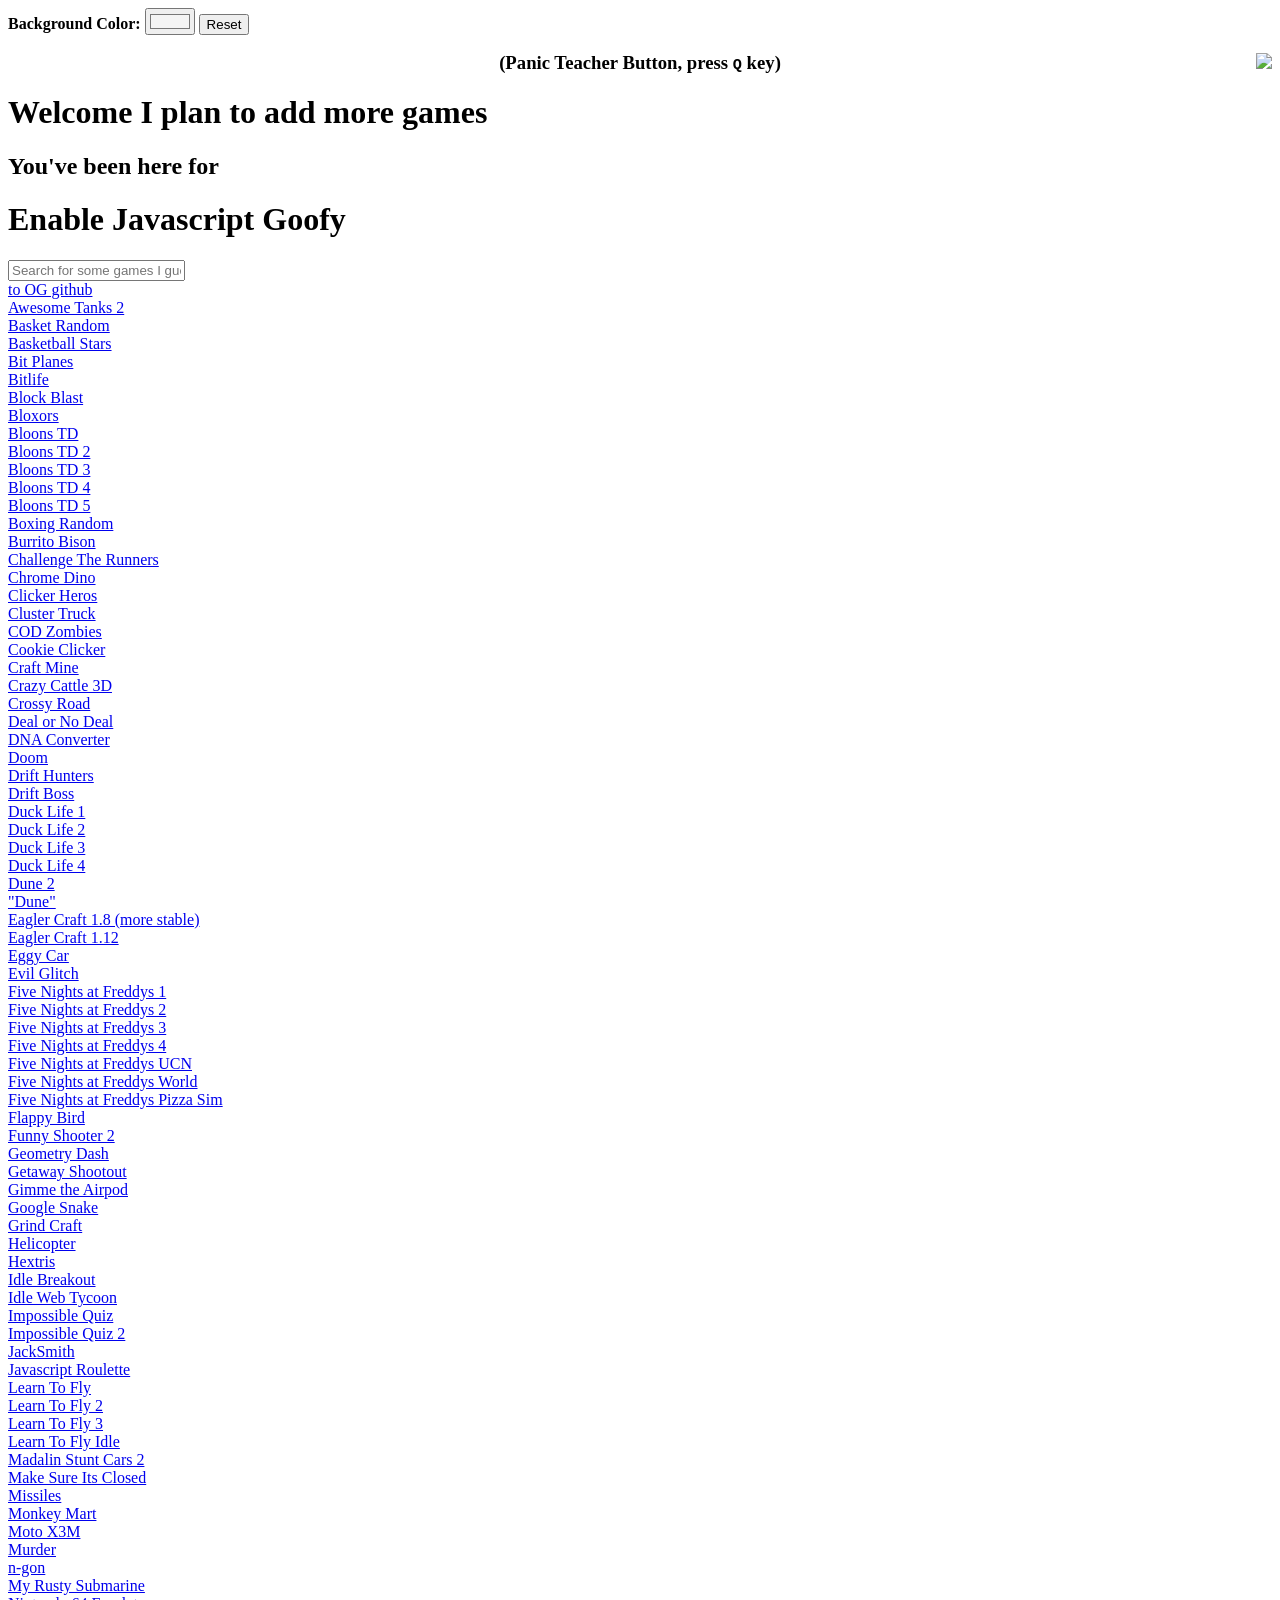
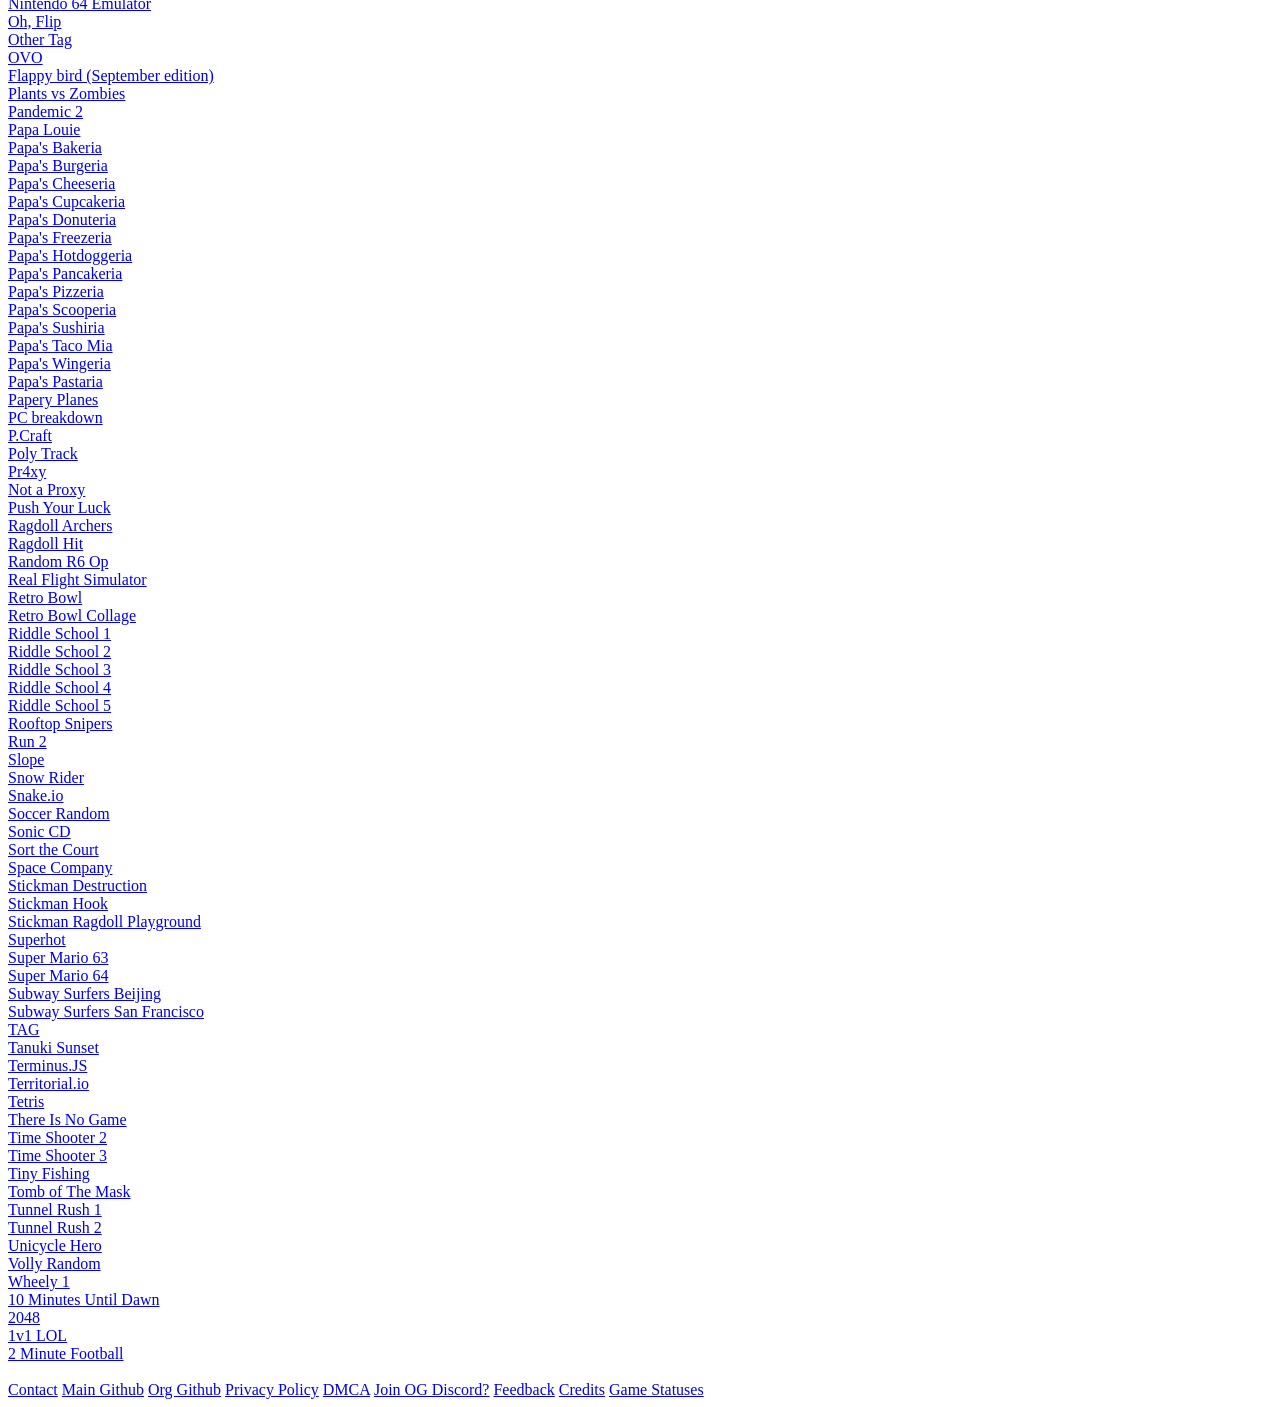
==== index.html @ c830600a "Update index.html" ====
<!DOCTYPE html>
<html lang="en">
<head>
  <link rel="stylesheet" href="/css/style.css">
  <meta charset="UTF-8">
  <meta name="viewport" content="width=device-width, initial-scale=1.0">
  <title>thenewbendingover111222333</title>
  <link rel="icon" type="image/x-icon" href="/images/favicon.png">
  <link rel="preconnect" href="https://fonts.googleapis.com">
  <link rel="preconnect" href="https://fonts.gstatic.com" crossorigin>
  <link href="https://fonts.googleapis.com/css2?family=Oxanium:wght@200..800&display=swap" rel="stylesheet">

  <meta charset="UTF-8">
  <meta name="description" content="I made this website at school bc I wanted to play games">
  <meta name="keywords" content="Games,nintendoboi2,github.io,fthenewbendingover111222333,github website, github games">
  <meta name="author" content="Nintendoboi2">
  <meta name="google-site-verification" content="YBxu1oXGxtgtTUo7KK-Aj3JuXtdiuteRGDbEvXvfAE0" />
<meta name="google-adsense-account" content="ca-pub-2812544090272940">
  <script async src="https://pagead2.googlesyndication.com/pagead/js/adsbygoogle.js?client=ca-pub-2812544090272940" crossorigin="anonymous"></script>

  <meta property="og:title" content="Nintendoboi2s Website" />
  <meta property="og:type" content="website" />
  <meta property="og:url" content="https://thenewbendingover111222333.onrender.com/" />
  <meta property="og:image" content="https://thenewbendingover111222333.onrender.com/favicon.jpg" />
  <meta property="og:description" content="I made this website at school bc I wanted to play games" />
  <meta name="theme-color" media="(prefers-color-scheme: light)" content="5500ff" />
  <meta name="theme-color" media="(prefers-color-scheme: dark)" content="#2c0085" />
  <meta name="twitter:card" content="summary_large_image">
</head>

<body>
    <!-- <div class="theme-switch-wrapper">
        <label class="theme-switch" for="dkjgdr">
            <input type="checkbox" id="asdsad" />
            <div class="slider round"></div>
        </label>
    </div> -->

    <div class="color-picker">
        <label for="background-color"><strong>Background Color:</strong></label>
        <input type="color" id="background-color" name="background-color" value="#f4f4f4">
        <button id="reset-color">Reset</button>
    </div><br>
    <div style="display: flex; justify-content: space-between; align-items: center;">
    <h3 style="position: absolute; left: 50%; transform: translateX(-50%);">(Panic Teacher Button, press <kbd>Q</kbd> key)</h3>
    <a class="thoeswhoknow" href="https://github.com/thenewbendingover111222333/thenewbendingover111222333.onrender.com" style="margin-left: auto;">
        <img src="https://hits.seeyoufarm.com/api/count/incr/badge.svg?url=https%3A%2F%2Fgithub.com%2Fthenewbendingover111222333%2Fthenewbendingover111222333.onrender.com&count_bg=%23AD00FF&title_bg=%23555555&icon=github.svg&icon_color=%23AD00FF&title=Total+Visits&edge_flat=false"/>
    </a>
  </div>
    <h1>Welcome I plan to add more games</h1>
    <h2>You've been here for <span id="time-counter"></span></h2>
    <strong>
        <div class="Index-Container">
            <div>
                <h1 onclick="splashText()" class="Index-SplashText">Enable Javascript Goofy</h1>
            </div>
        </div>
    </strong>
    <div class="search-container">
        <input type="text" id="searchBar" onkeyup="searchgames()" placeholder="Search for some games I guess">
    </div>
   <a href="https://github.com/Nintendoboi222/nintendoboi222.onrender.com" target="_blank" >
        <div class="game-link-other">to OG github </div>
    </a>
    <div class="game-grid">
       <a href="https://thenewbendingover111222333.onrender.com/games/awesome-tanks-2" target="_blank">
        <div class="game-link">
            <span class="pin-button"> </span>
            <span class="game-title">Awesome Tanks 2</span>
        </div>
    </a>
    <a href="https://thenewbendingover111222333.onrender.com/games/basket-random" target="_blank">
        <div class="game-link">
            <span class="pin-button"> </span>
            <span class="game-title">Basket Random</span>
        </div>
    </a>
    <a href="https://thenewbendingover111222333.onrender.com/games/basketball-stars" target="_blank">
        <div class="game-link">
            <span class="pin-button"> </span>
            <span class="game-title">Basketball Stars</span>
        </div>
    </a>
    <a href="https://thenewbendingover111222333.onrender.com/games/bit-planes" target="_blank">
        <div class="game-link">
            <span class="pin-button"> </span>
            <span class="game-title">Bit Planes</span>
        </div>
    </a>    
    <a href="https://thenewbendingover111222333.onrender.com/games/bitlife" target="_blank">
        <div class="game-link">
            <span class="pin-button"> </span>
            <span class="game-title">Bitlife</span>
        </div>
    </a>
    <a href="https://thenewbendingover111222333.onrender.com/games/block-blast" target="_blank">
        <div class="game-link">
            <span class="pin-button"> </span>
            <span class="game-title">Block Blast</span>
        </div>
    </a>
    <a href="https://thenewbendingover111222333.onrender.com/games/bloxors" target="_blank">
        <div class="game-link">
            <span class="pin-button"> </span>
            <span class="game-title">Bloxors</span>
        </div>
    </a>
    <a href="https://thenewbendingover111222333.onrender.com/games/BTD-1" target="_blank">
        <div class="game-link">
            <span class="pin-button"> </span>
            <span class="game-title">Bloons TD</span>
        </div>
    </a>
    <a href="https://thenewbendingover111222333.onrender.com/games/BTD-2" target="_blank">
        <div class="game-link">
            <span class="pin-button"> </span>
            <span class="game-title">Bloons TD 2</span>
        </div>
    </a>
    <a href="https://thenewbendingover111222333.onrender.com/games/BTD-3" target="_blank">
        <div class="game-link">
            <span class="pin-button"> </span>
            <span class="game-title">Bloons TD 3</span>
        </div>
    </a>
    <a href="https://thenewbendingover111222333.onrender.com/games/BTD-4" target="_blank">
        <div class="game-link">
            <span class="pin-button"> </span>
            <span class="game-title">Bloons TD 4</span>
        </div>
    </a>
    <a href="https://thenewbendingover111222333.onrender.com/games/BTD-5" target="_blank">
        <div class="game-link">
            <span class="pin-button"> </span>
            <span class="game-title">Bloons TD 5</span>
        </div>
    </a>
    <a href="https://thenewbendingover111222333.onrender.com/games/boxing-random" target="_blank">
        <div class="game-link">
            <span class="pin-button"> </span>
            <span class="game-title">Boxing Random</span>
        </div>
    </a>
    <a href="https://thenewbendingover111222333.onrender.com/games/Burrito-Bison" target="_blank">
        <div class="game-link">
            <span class="pin-button"> </span>
            <span class="game-title">Burrito Bison</span>
        </div>
    </a>
    <a href="https://thenewbendingover111222333.onrender.com/games/challenge-the-runners" target="_blank">
        <div class="game-link">
            <span class="pin-button"> </span>
            <span class="game-title">Challenge The Runners</span>
        </div>
    </a>
    <a href="https://thenewbendingover111222333.onrender.com/games/chrome-dino" target="_blank">
        <div class="game-link">
            <span class="pin-button"> </span>
            <span class="game-title">Chrome Dino</span>
        </div>
    </a>
    <a href="https://thenewbendingover111222333.onrender.com/games/clickerheros" target="_blank">
        <div class="game-link">
            <span class="pin-button"> </span>
            <span class="game-title">Clicker Heros</span>
        </div>
    </a>
    <a href="https://thenewbendingover111222333.onrender.com/games/cluster-truck" target="_blank">
        <div class="game-link">
            <span class="pin-button"> </span>
            <span class="game-title">Cluster Truck</span>
        </div>
    </a>
    <a href="https://thenewbendingover111222333.onrender.com/games/cod-zombies" target="_blank">
        <div class="game-link">
            <span class="pin-button"> </span>
            <span class="game-title">COD Zombies</span>
        </div>
    </a>
    <a href="https://thenewbendingover111222333.onrender.com/games/cookie-clicker" target="_blank">
        <div class="game-link">
            <span class="pin-button"> </span>
            <span class="game-title">Cookie Clicker</span>
        </div>
    </a>
    <a href="https://thenewbendingover111222333.onrender.com/games/craft-mine" target="_blank">
        <div class="game-link">
            <span class="pin-button"> </span>
            <span class="game-title">Craft Mine</span>
        </div>
    </a>
    <a href="https://thenewbendingover111222333.onrender.com/games/crazy-cattle-3d" target="_blank">
        <div class="game-link">
            <span class="pin-button"> </span>
            <span class="game-title">Crazy Cattle 3D</span>
        </div>
    </a>
    <a href="https://thenewbendingover111222333.onrender.com/games/crossy-road" target="_blank">
        <div class="game-link">
            <span class="pin-button"> </span>
            <span class="game-title">Crossy Road</span>
        </div>
    </a>
    <a href="https://thenewbendingover111222333.onrender.com/games/deal-or-no-deal" target="_blank">
        <div class="game-link">
            <span class="pin-button"> </span>
            <span class="game-title">Deal or No Deal</span>
        </div>
    </a>
    <a href="/games/DNAtoRNAandAminoAcids" target="_blank">
        <div class="game-link">
            <span class="pin-button"> </span>
            <span class="game-title">DNA Converter</span>
        </div>
    </a>
    <a href="https://thenewbendingover111222333.onrender.com/games/doom" target="_blank">
        <div class="game-link">
            <span class="pin-button"> </span>
            <span class="game-title">Doom</span>
        </div>
    </a>
    <a href="https://thenewbendingover111222333.onrender.com/games/drift-hunters" target="_blank">
        <div class="game-link">
            <span class="pin-button"> </span>
            <span class="game-title">Drift Hunters</span>
        </div>
    </a>
    <a href="https://thenewbendingover111222333.onrender.com/games/drift-boss" target="_blank">
        <div class="game-link">
            <span class="pin-button"> </span>
            <span class="game-title">Drift Boss</span>
        </div>
    </a>
    <a href="https://thenewbendingover111222333.onrender.com/games/duck-life-1" target="_blank">
        <div class="game-link">
            <span class="pin-button"> </span>
            <span class="game-title">Duck Life 1</span>
        </div>
    </a>
    <a href="https://thenewbendingover111222333.onrender.com/games/duck-life-2" target="_blank">
        <div class="game-link">
            <span class="pin-button"> </span>
            <span class="game-title">Duck Life 2</span>
        </div>
    </a>
    <a href="https://thenewbendingover111222333.onrender.com/games/duck-life-3" target="_blank">
        <div class="game-link">
            <span class="pin-button"> </span>
            <span class="game-title">Duck Life 3</span>
        </div>
    </a>
    <a href="https://thenewbendingover111222333.onrender.com/games/duck-life-4" target="_blank">
        <div class="game-link">
            <span class="pin-button"> </span>
            <span class="game-title">Duck Life 4</span>
        </div>
    </a>
    <a href="https://thenewbendingover111222333.onrender.com/games/dune-2" target="_blank">
        <div class="game-link">
            <span class="pin-button"> </span>
            <span class="game-title">Dune 2</span>
        </div>
    </a>
    <a href="https://thenewbendingover111222333.onrender.com/games/goofy-ahh-dune" target="_blank">
        <div class="game-link">
            <span class="pin-button"> </span>
            <span class="game-title">"Dune"</span>
        </div>
    </a>
          <a href="https://thenewbendingover111222333.onrender.com/games/eaglercraft-1-8" target="_blank">
        <div class="game-link">
            <span class="pin-button"> </span>
            <span class="game-title">Eagler Craft 1.8 (more stable)</span>
        </div>
    </a>
    <a href="https://thenewbendingover111222333.onrender.com/games/eaglercraft-1-1-2" target="_blank">
        <div class="game-link">
            <span class="pin-button"> </span>
            <span class="game-title">Eagler Craft 1.12</span>
        </div>
    </a>
    <a href="https://thenewbendingover111222333.onrender.com/games/eggy-car" target="_blank">
        <div class="game-link">
            <span class="pin-button"> </span>
            <span class="game-title">Eggy Car</span>
        </div>
    </a>
    <a href="https://thenewbendingover111222333.onrender.com/games/evil-glitch" target="_blank">
        <div class="game-link">
            <span class="pin-button"> </span>
            <span class="game-title">Evil Glitch</span>
        </div>
    </a>
    <a href="https://thenewbendingover111222333.onrender.com/games/FNAF-1" target="_blank">
        <div class="game-link">
            <span class="pin-button"> </span>
            <span class="game-title">Five Nights at Freddys 1</span>
        </div>
    </a>
    <a href="https://thenewbendingover111222333.onrender.com/games/FNAF-2" target="_blank">
        <div class="game-link">
            <span class="pin-button"> </span>
            <span class="game-title">Five Nights at Freddys 2</span>
        </div>
    </a>
    <a href="https://thenewbendingover111222333.onrender.com/games/FNAF-3" target="_blank">
        <div class="game-link">
            <span class="pin-button"> </span>
            <span class="game-title">Five Nights at Freddys 3</span>
        </div>
    </a>
    <a href="https://thenewbendingover111222333.onrender.com/games/FNAF-4" target="_blank">
        <div class="game-link">
            <span class="pin-button"> </span>
            <span class="game-title">Five Nights at Freddys 4</span>
        </div>
    </a>
    <a href="https://thenewbendingover111222333.onrender.com/games/FNAF-UCN" target="_blank">
        <div class="game-link">
            <span class="pin-button"> </span>
            <span class="game-title">Five Nights at Freddys UCN</span>
        </div>
    </a>
    <a href="https://thenewbendingover111222333.onrender.com/games/FNAF-World" target="_blank">
        <div class="game-link">
            <span class="pin-button"> </span>
            <span class="game-title">Five Nights at Freddys World</span>
        </div>
    </a>
   <a href="https://thenewbendingover111222333.onrender.com/games/FNAF-PS" target="_blank">
        <div class="game-link">
            <span class="pin-button"> </span>
            <span class="game-title">Five Nights at Freddys Pizza Sim</span>
        </div>
    </a>
    <a href="https://thenewbendingover111222333.onrender.com/games/flappy-birb" target="_blank">
        <div class="game-link">
            <span class="pin-button"> </span>
            <span class="game-title">Flappy Bird</span>
        </div>
    </a>
    <a href="https://thenewbendingover111222333.onrender.com/games/Funny-Shooter-2" target="_blank">
        <div class="game-link">
            <span class="pin-button"> </span>
            <span class="game-title">Funny Shooter 2</span>
        </div>
    </a>
    <a href="https://thenewbendingover111222333.onrender.com/games/geometrydash" target="_blank">
        <div class="game-link">
            <span class="pin-button"> </span>
            <span class="game-title">Geometry Dash</span>
        </div>
    </a>
    <a href="https://thenewbendingover111222333.onrender.com/games/getaway-shootout" target="_blank">
        <div class="game-link">
            <span class="pin-button"> </span>
            <span class="game-title">Getaway Shootout</span>
        </div>
    </a>
    <a href="https://thenewbendingover111222333.onrender.com/games/gimme-the-aripod" target="_blank">
        <div class="game-link">
            <span class="pin-button"> </span>
            <span class="game-title">Gimme the Airpod</span>
        </div>
    </a>
    <a href="https://thenewbendingover111222333.onrender.com/games/Google-snake" target="_blank">
        <div class="game-link">
            <span class="pin-button"> </span>
            <span class="game-title">Google Snake</span>
        </div>
    </a>
    <a href="https://thenewbendingover111222333.onrender.com/games/grind-craft" target="_blank">
        <div class="game-link">
            <span class="pin-button"> </span>
            <span class="game-title">Grind Craft</span>
        </div>
    </a>
    <a href="https://thenewbendingover111222333.onrender.com/games/helicopter" target="_blank">
        <div class="game-link">
            <span class="pin-button"> </span>
            <span class="game-title">Helicopter</span>
        </div>
    </a>
    <a href="https://thenewbendingover111222333.onrender.com/games/hextris" target="_blank">
        <div class="game-link">
            <span class="pin-button"> </span>
            <span class="game-title">Hextris</span>
        </div>
    </a>
    <a href="https://thenewbendingover111222333.onrender.com/games/idle-breakout" target="_blank">
        <div class="game-link">
            <span class="pin-button"> </span>
            <span class="game-title">Idle Breakout</span>
        </div>
    </a>
    <a href="https://thenewbendingover111222333.onrender.com/games/idle-web-tycoon" target="_blank">
        <div class="game-link">
            <span class="pin-button"> </span>
            <span class="game-title">Idle Web Tycoon</span>
        </div>
    </a>
    <a href="https://thenewbendingover111222333.onrender.com/games/impossiblequiz" target="_blank">
        <div class="game-link">
            <span class="pin-button"> </span>
            <span class="game-title">Impossible Quiz</span>
        </div>
    </a>
    <a href="https://thenewbendingover111222333.onrender.com/games/impossiblequiz-2" target="_blank">
        <div class="game-link">
            <span class="pin-button"> </span>
            <span class="game-title">Impossible Quiz 2</span>
        </div>
    </a>
    <a href="https://thenewbendingover111222333.onrender.com/games/jacksmith" target="_blank">
        <div class="game-link">
            <span class="pin-button"> </span>
            <span class="game-title">JackSmith</span>
        </div>
    </a>
    <a href="https://thenewbendingover111222333.onrender.com/games/js-roulette" target="_blank">
        <div class="game-link">
            <span class="pin-button"> </span>
            <span class="game-title">Javascript Roulette</span>
        </div>
    </a>
    <a href="https://thenewbendingover111222333.onrender.com/games/learn-to-fly" target="_blank">
        <div class="game-link">
            <span class="pin-button"> </span>
            <span class="game-title">Learn To Fly</span>
        </div>
    </a>
    <a href="https://thenewbendingover111222333.onrender.com/games/learn-to-fly-2" target="_blank">
        <div class="game-link">
            <span class="pin-button"> </span>
            <span class="game-title">Learn To Fly 2</span>
        </div>
    </a>
    <a href="https://thenewbendingover111222333.onrender.com/games/learn-to-fly-3" target="_blank">
        <div class="game-link">
            <span class="pin-button"> </span>
            <span class="game-title">Learn To Fly 3</span>
        </div>
    </a>
    <a href="https://thenewbendingover111222333.onrender.com/games/learn-to-fly-idle" target="_blank">
        <div class="game-link">
            <span class="pin-button"> </span>
            <span class="game-title">Learn To Fly Idle</span>
        </div>
    </a>
    <a href="https://thenewbendingover111222333.onrender.com/games/madalin-stunt-cars-2" target="_blank">
        <div class="game-link">
            <span class="pin-button"> </span>
            <span class="game-title">Madalin Stunt Cars 2</span>
        </div>
    </a>
    <a href="https://thenewbendingover111222333.onrender.com/games/makesureitsclosed" target="_blank">
        <div class="game-link">
            <span class="pin-button"> </span>
            <span class="game-title">Make Sure Its Closed</span>
        </div>
    </a>
    <a href="https://thenewbendingover111222333.onrender.com/games/missiles" target="_blank">
        <div class="game-link">
            <span class="pin-button"> </span>
            <span class="game-title">Missiles</span>
        </div>
    </a>
    <a href="https://thenewbendingover111222333.onrender.com/games/monkey-mart" target="_blank">
        <div class="game-link">
            <span class="pin-button"> </span>
            <span class="game-title">Monkey Mart</span>
        </div>
    </a>
    <a href="https://thenewbendingover111222333.onrender.com/games/moto-x3m" target="_blank">
        <div class="game-link">
            <span class="pin-button"> </span>
            <span class="game-title">Moto X3M</span>
        </div>
    </a>
    <a href="https://thenewbendingover111222333.onrender.com/games/murder" target="_blank">
        <div class="game-link">
            <span class="pin-button"> </span>
            <span class="game-title">Murder</span>
        </div>
    </a>
    <a href="https://thenewbendingover111222333.onrender.com/games/n-gon" target="_blank">
        <div class="game-link">
            <span class="pin-button"> </span>
            <span class="game-title">n-gon</span>  
        </div>
    </a>
    <a href="https://thenewbendingover111222333.onrender.com/games/rusty-submarine" target="_blank">
        <div class="game-link">
            <span class="pin-button"> </span>
            <span class="game-title">My Rusty Submarine</span>
        </div>
    </a>
    <a href="https://thenewbendingover111222333.onrender.com/games/nintendo-64/dist/index.html" target="_blank">
        <div class="game-link">
            <span class="pin-button"> </span>
            <span class="game-title">Nintendo 64 Emulator</span>
        </div>
    </a>
    <a href="https://thenewbendingover111222333.onrender.com/games/oh-flip" target="_blank">
        <div class="game-link">
            <span class="pin-button"> </span>
            <span class="game-title">Oh, Flip</span>
        </div>
    </a>
    <a href="https://thenewbendingover111222333.onrender.com/games/other-tag" target="_blank">
        <div class="game-link">
            <span class="pin-button"> </span>
            <span class="game-title">Other Tag</span>
        </div>
    </a>
    <a href="https://thenewbendingover111222333.onrender.com/games/OVO" target="_blank">
        <div class="game-link">
            <span class="pin-button"> </span>
            <span class="game-title">OVO</span>
        </div>
    </a>
    <a href="https://thenewbendingover111222333.onrender.com/games/funny-plane-game" target="_blank">
        <div class="game-link">
            <span class="pin-button"> </span>
            <span class="game-title">Flappy bird (September edition)</span>
        </div>
    </a>
    <a href="https://thenewbendingover111222333.onrender.com/games/plants-vs-zombies" target="_blank">
        <div class="game-link">
            <span class="pin-button"> </span>
            <span class="game-title">Plants vs Zombies</span>
        </div>
    </a>
    <a href="https://thenewbendingover111222333.onrender.com/games/pandemic-2" target="_blank">
        <div class="game-link">
            <span class="pin-button"> </span>
            <span class="game-title">Pandemic 2</span>
        </div>
    </a>
    <a href="https://thenewbendingover111222333.onrender.com/games/papa-louie" target="_blank">
        <div class="game-link">
            <span class="pin-button"> </span>
            <span class="game-title">Papa Louie</span>
        </div>
    </a>
    <a href="https://thenewbendingover111222333.onrender.com/games/papas-bakeria" target="_blank">
        <div class="game-link">
            <span class="pin-button"> </span>
            <span class="game-title">Papa's Bakeria</span>
        </div>
    </a>
    <a href="https://thenewbendingover111222333.onrender.com/games/papas-burgeria" target="_blank">
        <div class="game-link">
            <span class="pin-button"> </span>
            <span class="game-title">Papa's Burgeria</span>
        </div>
    </a>
    <a href="https://thenewbendingover111222333.onrender.com/games/papas-cheeseria" target="_blank">
        <div class="game-link">
            <span class="pin-button"> </span>
            <span class="game-title">Papa's Cheeseria</span>
        </div>
    </a>
    <a href="https://thenewbendingover111222333.onrender.com/games/papas-cupcakeria" target="_blank">
        <div class="game-link">
            <span class="pin-button"> </span>
            <span class="game-title">Papa's Cupcakeria</span>
        </div>
    </a>
    <a href="https://thenewbendingover111222333.onrender.com/games/papas-donuteria" target="_blank">
        <div class="game-link">
            <span class="pin-button"> </span>
            <span class="game-title">Papa's Donuteria</span>
        </div>
    </a>
    <a href="https://thenewbendingover111222333.onrender.com/games/papas-freezeria" target="_blank">
        <div class="game-link">
            <span class="pin-button"> </span>
            <span class="game-title">Papa's Freezeria</span>
        </div>
    </a>
    <a href="https://thenewbendingover111222333.onrender.com/games/papas-hotdoggeria" target="_blank">
        <div class="game-link">
            <span class="pin-button"> </span>
            <span class="game-title">Papa's Hotdoggeria</span>
        </div>
    </a>
    <a href="https://thenewbendingover111222333.onrender.com/games/papas-pancakeria" target="_blank">
        <div class="game-link">
            <span class="pin-button"> </span>
            <span class="game-title">Papa's Pancakeria</span>
        </div>
    </a>
    <a href="https://thenewbendingover111222333.onrender.com/games/papas-pizzeria" target="_blank">
        <div class="game-link">
            <span class="pin-button"> </span>
            <span class="game-title">Papa's Pizzeria</span>
        </div>
    </a>
    <a href="https://thenewbendingover111222333.onrender.com/games/papas-scooperia" target="_blank">
        <div class="game-link">
            <span class="pin-button"> </span>
            <span class="game-title">Papa's Scooperia</span>
        </div>
    </a>
    <a href="https://thenewbendingover111222333.onrender.com/games/papas-sushiria" target="_blank">
        <div class="game-link">
            <span class="pin-button"> </span>
            <span class="game-title">Papa's Sushiria</span>
        </div>
    </a>
    <a href="https://thenewbendingover111222333.onrender.com/games/papas-taco-mia" target="_blank">
        <div class="game-link">
            <span class="pin-button"> </span>
            <span class="game-title">Papa's Taco Mia</span>
        </div>
    </a>
    <a href="https://thenewbendingover111222333.onrender.com/games/papas-wingeria" target="_blank">
        <div class="game-link">
            <span class="pin-button"> </span>
            <span class="game-title">Papa's Wingeria</span>
        </div>
    </a>
    <a href="https://thenewbendingover111222333.onrender.com/games/papas-pastaria" target="_blank">
        <div class="game-link">
            <span class="pin-button"> </span>
            <span class="game-title">Papa's Pastaria</span>
        </div>
    </a>
    <a href="https://thenewbendingover111222333.onrender.com/games/papery-planes" target="_blank">
        <div class="game-link">
            <span class="pin-button"> </span>
            <span class="game-title">Papery Planes</span>
        </div>
    </a>
    <a href="https://thenewbendingover111222333.onrender.com/games/PC-breakdown" target="_blank">
        <div class="game-link">
            <span class="pin-button"> </span>
            <span class="game-title">PC breakdown</span>
        </div>
    </a>
    <a href="https://thenewbendingover111222333.onrender.com/games/pcraft" target="_blank">
        <div class="game-link">
            <span class="pin-button"> </span>
            <span class="game-title">P.Craft</span>
        </div>
    </a>
    <a href="https://thenewbendingover111222333.onrender.com/games/poly-track" target="_blank">
        <div class="game-link">
            <span class="pin-button"> </span>
            <span class="game-title">Poly Track</span>
        </div>
    </a>
    <a href="https://thenewbendingover111222333.onrender.com/games/pr4xy" target="_blank">
        <div class="game-link">
            <span class="pin-button"> </span>
            <span class="game-title">Pr4xy</span>
        </div>
    </a>
    <a href="https://thenewbendingover111222333.onrender.com/games/not-a-proxy-trust-me-here" target="_blank">
        <div class="game-link">
            <span class="pin-button"> </span>
            <span class="game-title">Not a Proxy</span>
        </div>
    </a>
    <a href="https://thenewbendingover111222333.onrender.com/games/push-your-luck" target="_blank">
        <div class="game-link">
            <span class="pin-button"> </span>
            <span class="game-title">Push Your Luck</span>
        </div>
    </a>
    <a href="https://thenewbendingover111222333.onrender.com/games/ragdoll-archers" target="_blank">
        <div class="game-link">
            <span class="pin-button"> </span>
            <span class="game-title">Ragdoll Archers</span>
        </div>
    </a>
    <a href="https://thenewbendingover111222333.onrender.com/games/ragdoll-hit" target="_blank">
        <div class="game-link">
            <span class="pin-button"> </span>
            <span class="game-title">Ragdoll Hit</span>
        </div>
    </a>
    <a href="https://thenewbendingover111222333.onrender.com/games/random-r6-op" target="_blank">
        <div class="game-link">
            <span class="pin-button"> </span>
            <span class="game-title">Random R6 Op</span>
        </div>
    </a>
    <a href="https://thenewbendingover111222333.onrender.com/games/REAL-FS" target="_blank">
        <div class="game-link">
            <span class="pin-button"> </span>
            <span class="game-title">Real Flight Simulator</span>
        </div>
    </a>
    <a href="https://thenewbendingover111222333.onrender.com/games/retro-bowl" target="_blank">
        <div class="game-link">
            <span class="pin-button"> </span>
            <span class="game-title">Retro Bowl</span>
        </div>
    </a>
    <a href="https://thenewbendingover111222333.onrender.com/games/retro-bowl-collage" target="_blank">
        <div class="game-link">
            <span class="pin-button"> </span>
            <span class="game-title">Retro Bowl Collage</span>
        </div>
    </a>
    <a href="https://thenewbendingover111222333.onrender.com/games/Riddle-school-1" target="_blank">
        <div class="game-link">
            <span class="pin-button"> </span>
            <span class="game-title">Riddle School 1</span>
        </div>
    </a>
    <a href="https://thenewbendingover111222333.onrender.com/games/riddle-school-2" target="_blank">
        <div class="game-link">
            <span class="pin-button"> </span>
            <span class="game-title">Riddle School 2</span>
        </div>
    </a>
    <a href="https://thenewbendingover111222333.onrender.com/games/Riddle-School-3" target="_blank">
        <div class="game-link">
            <span class="pin-button"> </span>
            <span class="game-title">Riddle School 3</span>
        </div>
    </a>
    <a href="https://thenewbendingover111222333.onrender.com/games/Riddle-School-4" target="_blank">
        <div class="game-link">
            <span class="pin-button"> </span>
            <span class="game-title">Riddle School 4</span>
        </div>
    </a>
    <a href="https://thenewbendingover111222333.onrender.com/games/Riddle-School-5" target="_blank">
        <div class="game-link">
            <span class="pin-button"> </span>
            <span class="game-title">Riddle School 5</span>
        </div>
    </a>
    <a href="https://thenewbendingover111222333.onrender.com/games/rooftopsnipers" target="_blank">
        <div class="game-link">
            <span class="pin-button"> </span>
            <span class="game-title">Rooftop Snipers</span>
        </div>
    </a>
    <a href="https://thenewbendingover111222333.onrender.com/games/run-2" target="_blank">
        <div class="game-link">
            <span class="pin-button"> </span>
            <span class="game-title">Run 2</span>
        </div>
    </a>
    <a href="https://thenewbendingover111222333.onrender.com/games/slope" target="_blank">
        <div class="game-link">
            <span class="pin-button"> </span>
            <span class="game-title">Slope</span>
        </div>
    </a>
    <a href="https://thenewbendingover111222333.onrender.com/games/snow-rider" target="_blank">
        <div class="game-link">
            <span class="pin-button"> </span>
            <span class="game-title">Snow Rider</span>
        </div>
    </a>
    <a href="https://thenewbendingover111222333.onrender.com/games/snake-io" target="_blank">
        <div class="game-link">
            <span class="pin-button"> </span>
            <span class="game-title">Snake.io</span>
        </div>
    </a>
    <a href="https://thenewbendingover111222333.onrender.com/games/soccer-random" target="_blank">
        <div class="game-link">
            <span class="pin-button"> </span>
            <span class="game-title">Soccer Random</span>
        </div>
    </a>
    <a href="https://thenewbendingover111222333.onrender.com/games/sonic-cd" target="_blank">
        <div class="game-link">
            <span class="pin-button"> </span>
            <span class="game-title">Sonic CD</span>
        </div>
    </a>
    <a href="https://thenewbendingover111222333.onrender.com/games/sort-the-court" target="_blank">
        <div class="game-link">
            <span class="pin-button"> </span>
            <span class="game-title">Sort the Court</span>
        </div>
    </a>
    <a href="https://thenewbendingover111222333.onrender.com/games/space-company" target="_blank">
        <div class="game-link">
            <span class="pin-button"> </span>
            <span class="game-title">Space Company</span>
        </div>
    </a>
    <a href="https://thenewbendingover111222333.onrender.com/games/SD" target="_blank">
        <div class="game-link">
            <span class="pin-button"> </span>
            <span class="game-title">Stickman Destruction</span>
        </div>
    </a>
    <a href="https://thenewbendingover111222333.onrender.com/games/stickman-hook" target="_blank">
        <div class="game-link">
            <span class="pin-button"> </span>
            <span class="game-title">Stickman Hook</span>
        </div>
    </a>
    <a href="https://thenewbendingover111222333.onrender.com/games/SRP" target="_blank">
        <div class="game-link">
            <span class="pin-button"> </span>
            <span class="game-title">Stickman Ragdoll Playground</span>
        </div>
    </a>
    <a href="https://thenewbendingover111222333.onrender.com/games/superhot" target="_blank">
        <div class="game-link">
            <span class="pin-button"> </span>
            <span class="game-title">Superhot</span>
        </div>
    </a>
    <a href="https://thenewbendingover111222333.onrender.com/games/SM63" target="_blank">
        <div class="game-link">
            <span class="pin-button"> </span>
            <span class="game-title">Super Mario 63</span>
        </div>
    </a>
    <a href="https://thenewbendingover111222333.onrender.com/games/SM64" target="_blank">
        <div class="game-link">
            <span class="pin-button"> </span>
            <span class="game-title">Super Mario 64</span>
        </div>
    </a>
    <a href="https://thenewbendingover111222333.onrender.com/games/subway-surfers-beijing" target="_blank">
        <div class="game-link">
            <span class="pin-button"> </span>
            <span class="game-title">Subway Surfers Beijing</span>
        </div>
    </a>
    <a href="https://thenewbendingover111222333.onrender.com/games/subwaysurfers-sf" target="_blank">
        <div class="game-link">
            <span class="pin-button"> </span>
            <span class="game-title">Subway Surfers San Francisco</span>
        </div>
    </a>
    <a href="https://thenewbendingover111222333.onrender.com/games/tag" target="_blank">
        <div class="game-link">
            <span class="pin-button"> </span>
            <span class="game-title">TAG</span>
        </div>
    </a>
    <a href="https://thenewbendingover111222333.onrender.com/games/tanuki-sunset-halloween" target="_blank">
        <div class="game-link">
            <span class="pin-button"> </span>
            <span class="game-title">Tanuki Sunset</span>
        </div>
    </a>
    <a href="https://thenewbendingover111222333.onrender.com/games/Terminus.JS" target="_blank">
        <div class="game-link">
            <span class="pin-button"> </span>
            <span class="game-title">Terminus.JS</span>
        </div>
    </a>
    <a href="https://thenewbendingover111222333.onrender.com/games/territorial-io" target="_blank">
        <div class="game-link">
            <span class="pin-button"> </span>
            <span class="game-title">Territorial.io</span>
        </div>
    </a>
    <a href="https://thenewbendingover111222333.onrender.com/games/tetris" target="_blank">
        <div class="game-link">
            <span class="pin-button"> </span>
            <span class="game-title">Tetris</span>
        </div>
    </a>
    <a href="https://thenewbendingover111222333.onrender.com/games/there-is-no-game" target="_blank">
        <div class="game-link">
            <span class="pin-button"> </span>
            <span class="game-title">There Is No Game</span>
        </div>
    </a>
    <a href="https://thenewbendingover111222333.onrender.com/games/time-shooter-2" target="_blank">
        <div class="game-link">
            <span class="pin-button"> </span>
            <span class="game-title">Time Shooter 2</span>
        </div>
    </a>
    <a href="https://thenewbendingover111222333.onrender.com/games/time-shooter-3" target="_blank">
        <div class="game-link">
            <span class="pin-button"> </span>
            <span class="game-title">Time Shooter 3</span>
        </div>
    </a>
    <a href="https://thenewbendingover111222333.onrender.com/games/tiny-fishing" target="_blank">
        <div class="game-link">
            <span class="pin-button"> </span>
            <span class="game-title">Tiny Fishing</span>
        </div>
    </a>
    <a href="https://thenewbendingover111222333.onrender.com/games/tomb-of-the-mask" target="_blank">
        <div class="game-link">
            <span class="pin-button"> </span>
            <span class="game-title">Tomb of The Mask</span>
        </div>
    </a>
    <a href="https://thenewbendingover111222333.onrender.com/games/tunnel-rush-1" target="_blank">
        <div class="game-link">
            <span class="pin-button"> </span>
            <span class="game-title">Tunnel Rush 1</span>
        </div>
    </a>
    <a href="https://thenewbendingover111222333.onrender.com/games/tunnel-rush-2" target="_blank">
        <div class="game-link">
            <span class="pin-button"> </span>
            <span class="game-title">Tunnel Rush 2</span>
        </div>
    </a>
    <a href="https://thenewbendingover111222333.onrender.com/games/unicycle-hero" target="_blank">
        <div class="game-link">
            <span class="pin-button"> </span>
            <span class="game-title">Unicycle Hero</span>
        </div>
    </a>
    <a href="https://thenewbendingover111222333.onrender.com/games/volley-random" target="_blank">
        <div class="game-link">
            <span class="pin-button"> </span>
            <span class="game-title">Volly Random</span>
        </div>
    </a>
     <a href="https://thenewbendingover111222333.onrender.com/games/wheely-1" target="_blank">
        <div class="game-link">
            <span class="pin-button"> </span>
            <span class="game-title">Wheely 1</span>
        </div>
    </a>
    <a href="https://thenewbendingover111222333.onrender.com/games/10-minutes-till-dawn" target="_blank">
        <div class="game-link">
            <span class="pin-button"> </span>
            <span class="game-title">10 Minutes Until Dawn</span>
        </div>
    </a>
        <a href="https://thenewbendingover111222333.onrender.com/games/2048" target="_blank">
        <div class="game-link">
            <span class="pin-button"> </span>
            <span class="game-title">2048</span>
        </div>
    </a>
        <a href="https://thenewbendingover111222333.onrender.com/games/1v1-lol" target=_blank" >    
        <div class="game-link">
            <span class="pin-button"> </span>
            <span class="game-title">1v1 LOL</span>
        </div>
    </a>
        <a href="https://thenewbendingover111222333.onrender.com/games/2MinuteFootball" target="_blank">
        <div class="game-link">
            <span class="pin-button"> </span>
            <span class="game-title">2 Minute Football</span>
        </div>
    </a>


    </div>

    <br>
    <div class="center-content">
        <footer>
            <a href="https://thenewbendingover111222333.onrender.com/licence-stuff/contact" target="_blank">Contact</a>
            <a href="https://github.com/Nintendoboi22" id="main-github-link" target="_blank">Main Github</a>
            <a href="https://github.com/thenewbendingover111222333" target="_blank">Org Github</a>
            <a href="https://thenewbendingover111222333.onrender.com/licence-stuff/PrivatePolicy" target="_blank">Privacy Policy</a>
            <a href="https://thenewbendingover111222333.onrender.com/licence-stuff/dmca" target="_blank">DMCA</a>
            <a href="https://discord.gg/KAxqmAjTsm" target="_blank">Join OG Discord?</a>
            <a href="https://docs.google.com/forms/d/e/1FAIpQLScReJwlA_ev-tzoljQP8tnEVhgM3ydTJ2WALhcsoNoWb33luA/viewform" target="_blank">Feedback</a>
            <a href="https://thenewbendingover111222333.onrender.com/games/credits" target="_blank">Credits</a>
            <a href="https://thenewbendingover111222333.onrender.com/games/Statuses" target="_blank">Game Statuses</a>
        </footer>
    </div>

    <!-- <script>
        const toggleSwitch = document.querySelector('.theme-switch input[type="checkbox"]');

        function switchTheme(e) {
            if (e.target.checked) {
                document.documentElement.setAttribute('data-theme', 'dark');
                localStorage.setItem('theme', 'dark');
            } else {
                document.documentElement.setAttribute('data-theme', 'light');
                localStorage.setItem('theme', 'light');
            }    
        }

        toggleSwitch.addEventListener('change', switchTheme);

        const currentTheme = localStorage.getItem('theme');
        if (currentTheme) {
            document.documentElement.setAttribute('data-theme', currentTheme);
            if (currentTheme === 'dark') {
                toggleSwitch.checked = true;
            }
        }

        colorPicker.addEventListener('input', function(event) {
            const backgroundColor = event.target.value;
            document.documentElement.style.setProperty('--background-color', backgroundColor);

            const brightness = calculateBrightness(backgroundColor);
            if (brightness < 128) {
                document.documentElement.style.setProperty('--text-color', '#ffffff');
            } else {
                document.documentElement.style.setProperty('--text-color', '#000000');
            }

            document.documentElement.style.setProperty('--game-link-bg', adjustColor(backgroundColor, -20));
            document.documentElement.style.setProperty('--game-link-hover', adjustColor(backgroundColor, -10));
        });
    </script> -->

<script src="/JS/jquery-3.7.1.min.js"></script>
<script src="/JS/main.js"></script>
<script src="/JS/Search.js"></script>
<script src="/JS/timethingie.js"></script>
<script src="/JS/titlestuff.js"></script>
<script src="/JS/pin-system.js"></script>
<script src="/JS/2222-advertisement.js"></script>
</body>
</html>
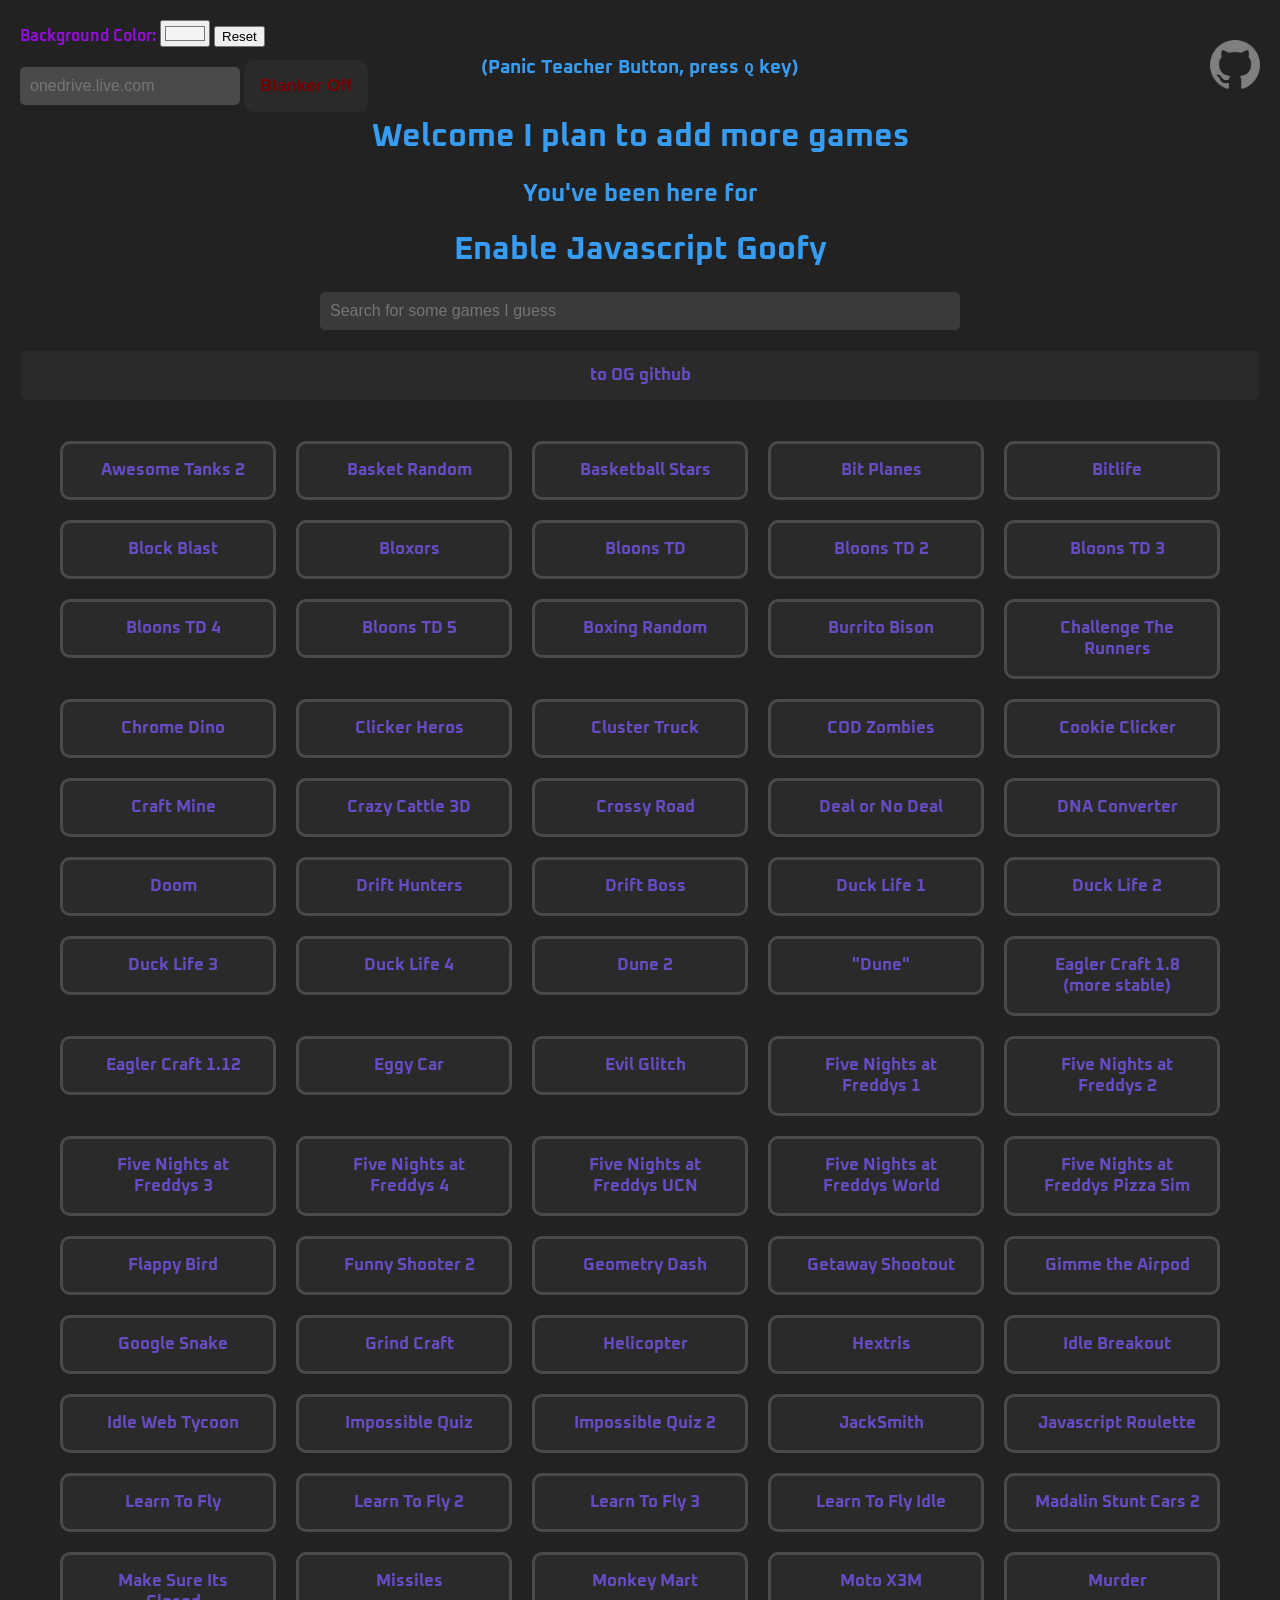
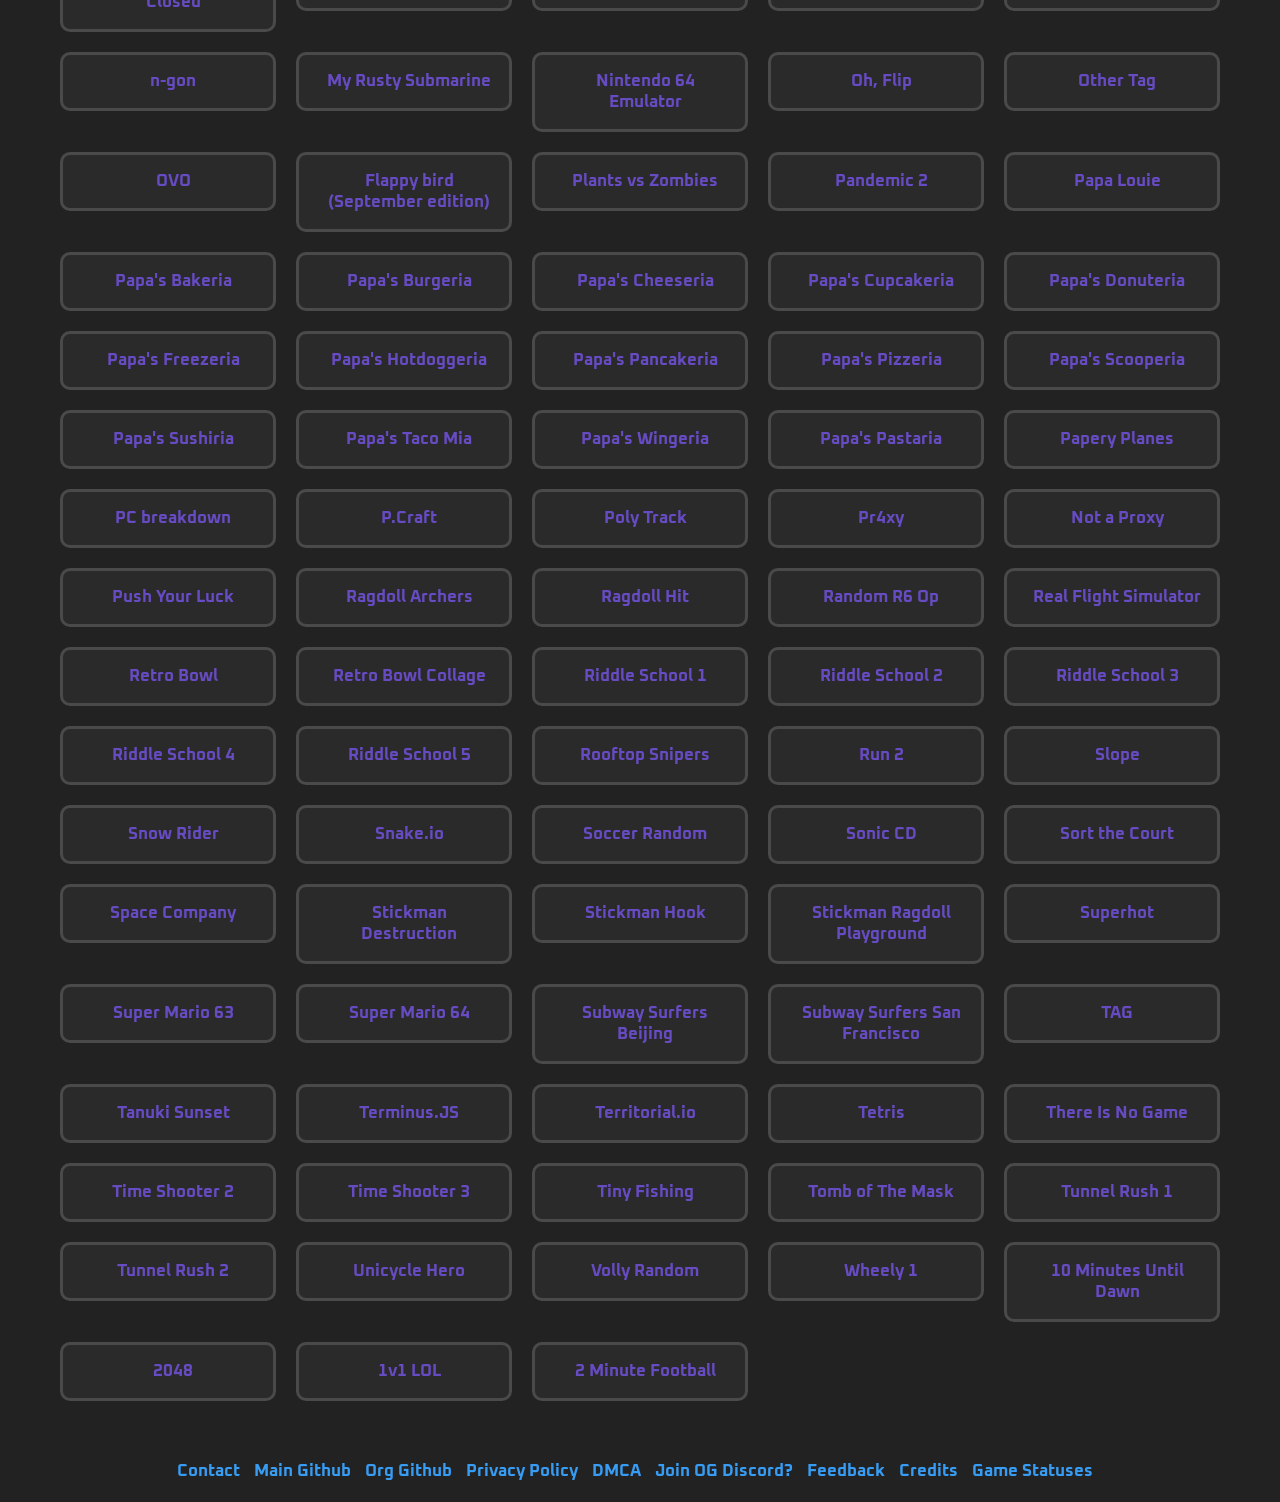
==== commit afe47f6d: "mostly works" ====
--- a/index.html
+++ b/index.html
@@ -4,7 +4,7 @@
   <link rel="stylesheet" href="/css/style.css">
   <meta charset="UTF-8">
   <meta name="viewport" content="width=device-width, initial-scale=1.0">
-  <title>thenewbendingover111222333</title>
+  <title>bendover111222333444</title>
   <link rel="icon" type="image/x-icon" href="/images/favicon.png">
   <link rel="preconnect" href="https://fonts.googleapis.com">
   <link rel="preconnect" href="https://fonts.gstatic.com" crossorigin>
@@ -12,16 +12,16 @@
 
   <meta charset="UTF-8">
   <meta name="description" content="I made this website at school bc I wanted to play games">
-  <meta name="keywords" content="Games,nintendoboi2,github.io,fthenewbendingover111222333,github website, github games">
+  <meta name="keywords" content="Games,nintendoboi2,github.io,fbendover111222333444,github website, github games">
   <meta name="author" content="Nintendoboi2">
   <meta name="google-site-verification" content="YBxu1oXGxtgtTUo7KK-Aj3JuXtdiuteRGDbEvXvfAE0" />
 <meta name="google-adsense-account" content="ca-pub-2812544090272940">
   <script async src="https://pagead2.googlesyndication.com/pagead/js/adsbygoogle.js?client=ca-pub-2812544090272940" crossorigin="anonymous"></script>
 
-  <meta property="og:title" content="Nintendoboi2s Website" />
+  <meta property="og:title" content="Renewed by bendover111222333444" />
   <meta property="og:type" content="website" />
-  <meta property="og:url" content="https://thenewbendingover111222333.onrender.com/" />
-  <meta property="og:image" content="https://thenewbendingover111222333.onrender.com/favicon.jpg" />
+  <meta property="og:url" content="https://bendover111222333444.onrender.com/" />
+  <meta property="og:image" content="https://bendover111222333444.onrender.com/favicon.jpg" />
   <meta property="og:description" content="I made this website at school bc I wanted to play games" />
   <meta name="theme-color" media="(prefers-color-scheme: light)" content="5500ff" />
   <meta name="theme-color" media="(prefers-color-scheme: dark)" content="#2c0085" />
@@ -35,16 +35,24 @@
             <div class="slider round"></div>
         </label>
     </div> -->
-
     <div class="color-picker">
         <label for="background-color"><strong>Background Color:</strong></label>
         <input type="color" id="background-color" name="background-color" value="#f4f4f4">
         <button id="reset-color">Reset</button>
     </div><br>
+
+    <div id="blanker">
+        <input type="text" id="blankerSearch" placeholder="onedrive.live.com">
+        <button id="blankerBtn">Blanker Off</button>
+    </div>
+
+    <div id="blanker">
+    </div>
+    
     <div style="display: flex; justify-content: space-between; align-items: center;">
     <h3 style="position: absolute; left: 50%; transform: translateX(-50%);">(Panic Teacher Button, press <kbd>Q</kbd> key)</h3>
-    <a class="thoeswhoknow" href="https://github.com/thenewbendingover111222333/thenewbendingover111222333.onrender.com" style="margin-left: auto;">
-        <img src="https://hits.seeyoufarm.com/api/count/incr/badge.svg?url=https%3A%2F%2Fgithub.com%2Fthenewbendingover111222333%2Fthenewbendingover111222333.onrender.com&count_bg=%23AD00FF&title_bg=%23555555&icon=github.svg&icon_color=%23AD00FF&title=Total+Visits&edge_flat=false"/>
+    <a class="thoeswhoknow" href="https://github.com/bendover111222333444/bendover111222333444.github.io" style="margin-left: auto;">
+        <img src="images/githubguy.png" style="width: 50px; height: 50px;">
     </a>
   </div>
     <h1>Welcome I plan to add more games</h1>
@@ -59,893 +67,893 @@
     <div class="search-container">
         <input type="text" id="searchBar" onkeyup="searchgames()" placeholder="Search for some games I guess">
     </div>
-   <a href="https://github.com/Nintendoboi222/nintendoboi222.onrender.com" target="_blank" >
+   <a href="https://github.com/Nintendoboi222/nintendoboi222.onrender.com/" target="_blank" >
         <div class="game-link-other">to OG github </div>
     </a>
     <div class="game-grid">
-       <a href="https://thenewbendingover111222333.onrender.com/games/awesome-tanks-2" target="_blank">
+       <a href="https://bendover111222333444-games.onrender.com/awesome-tanks-2/" target="_blank">
         <div class="game-link">
             <span class="pin-button"> </span>
             <span class="game-title">Awesome Tanks 2</span>
         </div>
     </a>
-    <a href="https://thenewbendingover111222333.onrender.com/games/basket-random" target="_blank">
+    <a href="https://bendover111222333444-games.onrender.com/basket-random/" target="_blank">
         <div class="game-link">
             <span class="pin-button"> </span>
             <span class="game-title">Basket Random</span>
         </div>
     </a>
-    <a href="https://thenewbendingover111222333.onrender.com/games/basketball-stars" target="_blank">
+    <a href="https://bendover111222333444-games.onrender.com/basketball-stars/" target="_blank">
         <div class="game-link">
             <span class="pin-button"> </span>
             <span class="game-title">Basketball Stars</span>
         </div>
     </a>
-    <a href="https://thenewbendingover111222333.onrender.com/games/bit-planes" target="_blank">
+    <a href="https://bendover111222333444-games.onrender.com/bit-planes/" target="_blank">
         <div class="game-link">
             <span class="pin-button"> </span>
             <span class="game-title">Bit Planes</span>
         </div>
     </a>    
-    <a href="https://thenewbendingover111222333.onrender.com/games/bitlife" target="_blank">
+    <a href="https://bendover111222333444-games.onrender.com/bitlife/" target="_blank">
         <div class="game-link">
             <span class="pin-button"> </span>
             <span class="game-title">Bitlife</span>
         </div>
     </a>
-    <a href="https://thenewbendingover111222333.onrender.com/games/block-blast" target="_blank">
+    <a href="https://bendover111222333444-games.onrender.com/block-blast/" target="_blank">
         <div class="game-link">
             <span class="pin-button"> </span>
             <span class="game-title">Block Blast</span>
         </div>
     </a>
-    <a href="https://thenewbendingover111222333.onrender.com/games/bloxors" target="_blank">
+    <a href="https://bendover111222333444-games.onrender.com/bloxors/" target="_blank">
         <div class="game-link">
             <span class="pin-button"> </span>
             <span class="game-title">Bloxors</span>
         </div>
     </a>
-    <a href="https://thenewbendingover111222333.onrender.com/games/BTD-1" target="_blank">
+    <a href="https://bendover111222333444-games.onrender.com/BTD-1/" target="_blank">
         <div class="game-link">
             <span class="pin-button"> </span>
             <span class="game-title">Bloons TD</span>
         </div>
     </a>
-    <a href="https://thenewbendingover111222333.onrender.com/games/BTD-2" target="_blank">
+    <a href="https://bendover111222333444-games.onrender.com/BTD-2/" target="_blank">
         <div class="game-link">
             <span class="pin-button"> </span>
             <span class="game-title">Bloons TD 2</span>
         </div>
     </a>
-    <a href="https://thenewbendingover111222333.onrender.com/games/BTD-3" target="_blank">
+    <a href="https://bendover111222333444-games.onrender.com/BTD-3/" target="_blank">
         <div class="game-link">
             <span class="pin-button"> </span>
             <span class="game-title">Bloons TD 3</span>
         </div>
     </a>
-    <a href="https://thenewbendingover111222333.onrender.com/games/BTD-4" target="_blank">
+    <a href="https://bendover111222333444-games.onrender.com/BTD-4/" target="_blank">
         <div class="game-link">
             <span class="pin-button"> </span>
             <span class="game-title">Bloons TD 4</span>
         </div>
     </a>
-    <a href="https://thenewbendingover111222333.onrender.com/games/BTD-5" target="_blank">
+    <a href="https://bendover111222333444-games.onrender.com/BTD-5/" target="_blank">
         <div class="game-link">
             <span class="pin-button"> </span>
             <span class="game-title">Bloons TD 5</span>
         </div>
     </a>
-    <a href="https://thenewbendingover111222333.onrender.com/games/boxing-random" target="_blank">
+    <a href="https://bendover111222333444-games.onrender.com/boxing-random/" target="_blank">
         <div class="game-link">
             <span class="pin-button"> </span>
             <span class="game-title">Boxing Random</span>
         </div>
     </a>
-    <a href="https://thenewbendingover111222333.onrender.com/games/Burrito-Bison" target="_blank">
+    <a href="https://bendover111222333444-games.onrender.com/Burrito-Bison/" target="_blank">
         <div class="game-link">
             <span class="pin-button"> </span>
             <span class="game-title">Burrito Bison</span>
         </div>
     </a>
-    <a href="https://thenewbendingover111222333.onrender.com/games/challenge-the-runners" target="_blank">
+    <a href="https://bendover111222333444-games.onrender.com/challenge-the-runners/" target="_blank">
         <div class="game-link">
             <span class="pin-button"> </span>
             <span class="game-title">Challenge The Runners</span>
         </div>
     </a>
-    <a href="https://thenewbendingover111222333.onrender.com/games/chrome-dino" target="_blank">
+    <a href="https://bendover111222333444-games.onrender.com/chrome-dino/" target="_blank">
         <div class="game-link">
             <span class="pin-button"> </span>
             <span class="game-title">Chrome Dino</span>
         </div>
     </a>
-    <a href="https://thenewbendingover111222333.onrender.com/games/clickerheros" target="_blank">
+    <a href="https://bendover111222333444-games.onrender.com/clickerheros/" target="_blank">
         <div class="game-link">
             <span class="pin-button"> </span>
             <span class="game-title">Clicker Heros</span>
         </div>
     </a>
-    <a href="https://thenewbendingover111222333.onrender.com/games/cluster-truck" target="_blank">
+    <a href="https://bendover111222333444-games.onrender.com/cluster-truck/" target="_blank">
         <div class="game-link">
             <span class="pin-button"> </span>
             <span class="game-title">Cluster Truck</span>
         </div>
     </a>
-    <a href="https://thenewbendingover111222333.onrender.com/games/cod-zombies" target="_blank">
+    <a href="https://bendover111222333444-games.onrender.com/cod-zombies/" target="_blank">
         <div class="game-link">
             <span class="pin-button"> </span>
             <span class="game-title">COD Zombies</span>
         </div>
     </a>
-    <a href="https://thenewbendingover111222333.onrender.com/games/cookie-clicker" target="_blank">
+    <a href="https://bendover111222333444-games.onrender.com/cookie-clicker/" target="_blank">
         <div class="game-link">
             <span class="pin-button"> </span>
             <span class="game-title">Cookie Clicker</span>
         </div>
     </a>
-    <a href="https://thenewbendingover111222333.onrender.com/games/craft-mine" target="_blank">
+    <a href="https://bendover111222333444-games.onrender.com/craft-mine/" target="_blank">
         <div class="game-link">
             <span class="pin-button"> </span>
             <span class="game-title">Craft Mine</span>
         </div>
     </a>
-    <a href="https://thenewbendingover111222333.onrender.com/games/crazy-cattle-3d" target="_blank">
+    <a href="https://bendover111222333444-games.onrender.com/crazy-cattle-3d/" target="_blank">
         <div class="game-link">
             <span class="pin-button"> </span>
             <span class="game-title">Crazy Cattle 3D</span>
         </div>
     </a>
-    <a href="https://thenewbendingover111222333.onrender.com/games/crossy-road" target="_blank">
+    <a href="https://bendover111222333444-games.onrender.com/crossy-road/" target="_blank">
         <div class="game-link">
             <span class="pin-button"> </span>
             <span class="game-title">Crossy Road</span>
         </div>
     </a>
-    <a href="https://thenewbendingover111222333.onrender.com/games/deal-or-no-deal" target="_blank">
+    <a href="https://bendover111222333444-games.onrender.com/deal-or-no-deal/" target="_blank">
         <div class="game-link">
             <span class="pin-button"> </span>
             <span class="game-title">Deal or No Deal</span>
         </div>
     </a>
-    <a href="/games/DNAtoRNAandAminoAcids" target="_blank">
+    <a href="/games/DNAtoRNAandAminoAcids/" target="_blank">
         <div class="game-link">
             <span class="pin-button"> </span>
             <span class="game-title">DNA Converter</span>
         </div>
     </a>
-    <a href="https://thenewbendingover111222333.onrender.com/games/doom" target="_blank">
+    <a href="https://bendover111222333444-games.onrender.com/doom/" target="_blank">
         <div class="game-link">
             <span class="pin-button"> </span>
             <span class="game-title">Doom</span>
         </div>
     </a>
-    <a href="https://thenewbendingover111222333.onrender.com/games/drift-hunters" target="_blank">
+    <a href="https://bendover111222333444-games.onrender.com/drift-hunters/" target="_blank">
         <div class="game-link">
             <span class="pin-button"> </span>
             <span class="game-title">Drift Hunters</span>
         </div>
     </a>
-    <a href="https://thenewbendingover111222333.onrender.com/games/drift-boss" target="_blank">
+    <a href="https://bendover111222333444-games.onrender.com/drift-boss/" target="_blank">
         <div class="game-link">
             <span class="pin-button"> </span>
             <span class="game-title">Drift Boss</span>
         </div>
     </a>
-    <a href="https://thenewbendingover111222333.onrender.com/games/duck-life-1" target="_blank">
+    <a href="https://bendover111222333444-games.onrender.com/duck-life-1/" target="_blank">
         <div class="game-link">
             <span class="pin-button"> </span>
             <span class="game-title">Duck Life 1</span>
         </div>
     </a>
-    <a href="https://thenewbendingover111222333.onrender.com/games/duck-life-2" target="_blank">
+    <a href="https://bendover111222333444-games.onrender.com/duck-life-2/" target="_blank">
         <div class="game-link">
             <span class="pin-button"> </span>
             <span class="game-title">Duck Life 2</span>
         </div>
     </a>
-    <a href="https://thenewbendingover111222333.onrender.com/games/duck-life-3" target="_blank">
+    <a href="https://bendover111222333444-games.onrender.com/duck-life-3/" target="_blank">
         <div class="game-link">
             <span class="pin-button"> </span>
             <span class="game-title">Duck Life 3</span>
         </div>
     </a>
-    <a href="https://thenewbendingover111222333.onrender.com/games/duck-life-4" target="_blank">
+    <a href="https://bendover111222333444-games.onrender.com/duck-life-4/" target="_blank">
         <div class="game-link">
             <span class="pin-button"> </span>
             <span class="game-title">Duck Life 4</span>
         </div>
     </a>
-    <a href="https://thenewbendingover111222333.onrender.com/games/dune-2" target="_blank">
+    <a href="https://bendover111222333444-games.onrender.com/dune-2/" target="_blank">
         <div class="game-link">
             <span class="pin-button"> </span>
             <span class="game-title">Dune 2</span>
         </div>
     </a>
-    <a href="https://thenewbendingover111222333.onrender.com/games/goofy-ahh-dune" target="_blank">
+    <a href="https://bendover111222333444-games.onrender.com/goofy-ahh-dune/" target="_blank">
         <div class="game-link">
             <span class="pin-button"> </span>
             <span class="game-title">"Dune"</span>
         </div>
     </a>
-          <a href="https://thenewbendingover111222333.onrender.com/games/eaglercraft-1-8" target="_blank">
+          <a href="https://bendover111222333444-games.onrender.com/eaglercraft-1-8/" target="_blank">
         <div class="game-link">
             <span class="pin-button"> </span>
             <span class="game-title">Eagler Craft 1.8 (more stable)</span>
         </div>
     </a>
-    <a href="https://thenewbendingover111222333.onrender.com/games/eaglercraft-1-1-2" target="_blank">
+    <a href="https://bendover111222333444-games.onrender.com/eaglercraft-1-1-2/" target="_blank">
         <div class="game-link">
             <span class="pin-button"> </span>
             <span class="game-title">Eagler Craft 1.12</span>
         </div>
     </a>
-    <a href="https://thenewbendingover111222333.onrender.com/games/eggy-car" target="_blank">
+    <a href="https://bendover111222333444-games.onrender.com/eggy-car/" target="_blank">
         <div class="game-link">
             <span class="pin-button"> </span>
             <span class="game-title">Eggy Car</span>
         </div>
     </a>
-    <a href="https://thenewbendingover111222333.onrender.com/games/evil-glitch" target="_blank">
+    <a href="https://bendover111222333444-games.onrender.com/evil-glitch/" target="_blank">
         <div class="game-link">
             <span class="pin-button"> </span>
             <span class="game-title">Evil Glitch</span>
         </div>
     </a>
-    <a href="https://thenewbendingover111222333.onrender.com/games/FNAF-1" target="_blank">
+    <a href="https://bendover111222333444-games.onrender.com/FNAF-1/" target="_blank">
         <div class="game-link">
             <span class="pin-button"> </span>
             <span class="game-title">Five Nights at Freddys 1</span>
         </div>
     </a>
-    <a href="https://thenewbendingover111222333.onrender.com/games/FNAF-2" target="_blank">
+    <a href="https://bendover111222333444-games.onrender.com/FNAF-2/" target="_blank">
         <div class="game-link">
             <span class="pin-button"> </span>
             <span class="game-title">Five Nights at Freddys 2</span>
         </div>
     </a>
-    <a href="https://thenewbendingover111222333.onrender.com/games/FNAF-3" target="_blank">
+    <a href="https://bendover111222333444-games.onrender.com/FNAF-3/" target="_blank">
         <div class="game-link">
             <span class="pin-button"> </span>
             <span class="game-title">Five Nights at Freddys 3</span>
         </div>
     </a>
-    <a href="https://thenewbendingover111222333.onrender.com/games/FNAF-4" target="_blank">
+    <a href="https://bendover111222333444-games.onrender.com/FNAF-4/" target="_blank">
         <div class="game-link">
             <span class="pin-button"> </span>
             <span class="game-title">Five Nights at Freddys 4</span>
         </div>
     </a>
-    <a href="https://thenewbendingover111222333.onrender.com/games/FNAF-UCN" target="_blank">
+    <a href="https://bendover111222333444-games.onrender.com/FNAF-UCN/" target="_blank">
         <div class="game-link">
             <span class="pin-button"> </span>
             <span class="game-title">Five Nights at Freddys UCN</span>
         </div>
     </a>
-    <a href="https://thenewbendingover111222333.onrender.com/games/FNAF-World" target="_blank">
+    <a href="https://bendover111222333444-games.onrender.com/FNAF-World/" target="_blank">
         <div class="game-link">
             <span class="pin-button"> </span>
             <span class="game-title">Five Nights at Freddys World</span>
         </div>
     </a>
-   <a href="https://thenewbendingover111222333.onrender.com/games/FNAF-PS" target="_blank">
+   <a href="https://bendover111222333444-games.onrender.com/FNAF-PS/" target="_blank">
         <div class="game-link">
             <span class="pin-button"> </span>
             <span class="game-title">Five Nights at Freddys Pizza Sim</span>
         </div>
     </a>
-    <a href="https://thenewbendingover111222333.onrender.com/games/flappy-birb" target="_blank">
+    <a href="https://bendover111222333444-games.onrender.com/flappy-birb/" target="_blank">
         <div class="game-link">
             <span class="pin-button"> </span>
             <span class="game-title">Flappy Bird</span>
         </div>
     </a>
-    <a href="https://thenewbendingover111222333.onrender.com/games/Funny-Shooter-2" target="_blank">
+    <a href="https://bendover111222333444-games.onrender.com/Funny-Shooter-2/" target="_blank">
         <div class="game-link">
             <span class="pin-button"> </span>
             <span class="game-title">Funny Shooter 2</span>
         </div>
     </a>
-    <a href="https://thenewbendingover111222333.onrender.com/games/geometrydash" target="_blank">
+    <a href="https://bendover111222333444-games.onrender.com/geometrydash/" target="_blank">
         <div class="game-link">
             <span class="pin-button"> </span>
             <span class="game-title">Geometry Dash</span>
         </div>
     </a>
-    <a href="https://thenewbendingover111222333.onrender.com/games/getaway-shootout" target="_blank">
+    <a href="https://bendover111222333444-games.onrender.com/getaway-shootout/" target="_blank">
         <div class="game-link">
             <span class="pin-button"> </span>
             <span class="game-title">Getaway Shootout</span>
         </div>
     </a>
-    <a href="https://thenewbendingover111222333.onrender.com/games/gimme-the-aripod" target="_blank">
+    <a href="https://bendover111222333444-games.onrender.com/gimme-the-aripod/" target="_blank">
         <div class="game-link">
             <span class="pin-button"> </span>
             <span class="game-title">Gimme the Airpod</span>
         </div>
     </a>
-    <a href="https://thenewbendingover111222333.onrender.com/games/Google-snake" target="_blank">
+    <a href="https://bendover111222333444-games.onrender.com/Google-snake/" target="_blank">
         <div class="game-link">
             <span class="pin-button"> </span>
             <span class="game-title">Google Snake</span>
         </div>
     </a>
-    <a href="https://thenewbendingover111222333.onrender.com/games/grind-craft" target="_blank">
+    <a href="https://bendover111222333444-games.onrender.com/grind-craft/" target="_blank">
         <div class="game-link">
             <span class="pin-button"> </span>
             <span class="game-title">Grind Craft</span>
         </div>
     </a>
-    <a href="https://thenewbendingover111222333.onrender.com/games/helicopter" target="_blank">
+    <a href="https://bendover111222333444-games.onrender.com/helicopter/" target="_blank">
         <div class="game-link">
             <span class="pin-button"> </span>
             <span class="game-title">Helicopter</span>
         </div>
     </a>
-    <a href="https://thenewbendingover111222333.onrender.com/games/hextris" target="_blank">
+    <a href="https://bendover111222333444-games.onrender.com/hextris/" target="_blank">
         <div class="game-link">
             <span class="pin-button"> </span>
             <span class="game-title">Hextris</span>
         </div>
     </a>
-    <a href="https://thenewbendingover111222333.onrender.com/games/idle-breakout" target="_blank">
+    <a href="https://bendover111222333444-games.onrender.com/idle-breakout/" target="_blank">
         <div class="game-link">
             <span class="pin-button"> </span>
             <span class="game-title">Idle Breakout</span>
         </div>
     </a>
-    <a href="https://thenewbendingover111222333.onrender.com/games/idle-web-tycoon" target="_blank">
+    <a href="https://bendover111222333444-games.onrender.com/idle-web-tycoon/" target="_blank">
         <div class="game-link">
             <span class="pin-button"> </span>
             <span class="game-title">Idle Web Tycoon</span>
         </div>
     </a>
-    <a href="https://thenewbendingover111222333.onrender.com/games/impossiblequiz" target="_blank">
+    <a href="https://bendover111222333444-games.onrender.com/impossiblequiz/" target="_blank">
         <div class="game-link">
             <span class="pin-button"> </span>
             <span class="game-title">Impossible Quiz</span>
         </div>
     </a>
-    <a href="https://thenewbendingover111222333.onrender.com/games/impossiblequiz-2" target="_blank">
+    <a href="https://bendover111222333444-games.onrender.com/impossiblequiz-2/" target="_blank">
         <div class="game-link">
             <span class="pin-button"> </span>
             <span class="game-title">Impossible Quiz 2</span>
         </div>
     </a>
-    <a href="https://thenewbendingover111222333.onrender.com/games/jacksmith" target="_blank">
+    <a href="https://bendover111222333444-games.onrender.com/jacksmith/" target="_blank">
         <div class="game-link">
             <span class="pin-button"> </span>
             <span class="game-title">JackSmith</span>
         </div>
     </a>
-    <a href="https://thenewbendingover111222333.onrender.com/games/js-roulette" target="_blank">
+    <a href="https://bendover111222333444-games.onrender.com/js-roulette/" target="_blank">
         <div class="game-link">
             <span class="pin-button"> </span>
             <span class="game-title">Javascript Roulette</span>
         </div>
     </a>
-    <a href="https://thenewbendingover111222333.onrender.com/games/learn-to-fly" target="_blank">
+    <a href="https://bendover111222333444-games.onrender.com/learn-to-fly/" target="_blank">
         <div class="game-link">
             <span class="pin-button"> </span>
             <span class="game-title">Learn To Fly</span>
         </div>
     </a>
-    <a href="https://thenewbendingover111222333.onrender.com/games/learn-to-fly-2" target="_blank">
+    <a href="https://bendover111222333444-games.onrender.com/learn-to-fly-2/" target="_blank">
         <div class="game-link">
             <span class="pin-button"> </span>
             <span class="game-title">Learn To Fly 2</span>
         </div>
     </a>
-    <a href="https://thenewbendingover111222333.onrender.com/games/learn-to-fly-3" target="_blank">
+    <a href="https://bendover111222333444-games.onrender.com/learn-to-fly-3/" target="_blank">
         <div class="game-link">
             <span class="pin-button"> </span>
             <span class="game-title">Learn To Fly 3</span>
         </div>
     </a>
-    <a href="https://thenewbendingover111222333.onrender.com/games/learn-to-fly-idle" target="_blank">
+    <a href="https://bendover111222333444-games.onrender.com/learn-to-fly-idle/" target="_blank">
         <div class="game-link">
             <span class="pin-button"> </span>
             <span class="game-title">Learn To Fly Idle</span>
         </div>
     </a>
-    <a href="https://thenewbendingover111222333.onrender.com/games/madalin-stunt-cars-2" target="_blank">
+    <a href="https://bendover111222333444-games.onrender.com/madalin-stunt-cars-2/" target="_blank">
         <div class="game-link">
             <span class="pin-button"> </span>
             <span class="game-title">Madalin Stunt Cars 2</span>
         </div>
     </a>
-    <a href="https://thenewbendingover111222333.onrender.com/games/makesureitsclosed" target="_blank">
+    <a href="https://bendover111222333444-games.onrender.com/makesureitsclosed/" target="_blank">
         <div class="game-link">
             <span class="pin-button"> </span>
             <span class="game-title">Make Sure Its Closed</span>
         </div>
     </a>
-    <a href="https://thenewbendingover111222333.onrender.com/games/missiles" target="_blank">
+    <a href="https://bendover111222333444-games.onrender.com/missiles/" target="_blank">
         <div class="game-link">
             <span class="pin-button"> </span>
             <span class="game-title">Missiles</span>
         </div>
     </a>
-    <a href="https://thenewbendingover111222333.onrender.com/games/monkey-mart" target="_blank">
+    <a href="https://bendover111222333444-games.onrender.com/monkey-mart/" target="_blank">
         <div class="game-link">
             <span class="pin-button"> </span>
             <span class="game-title">Monkey Mart</span>
         </div>
     </a>
-    <a href="https://thenewbendingover111222333.onrender.com/games/moto-x3m" target="_blank">
+    <a href="https://bendover111222333444-games.onrender.com/moto-x3m/" target="_blank">
         <div class="game-link">
             <span class="pin-button"> </span>
             <span class="game-title">Moto X3M</span>
         </div>
     </a>
-    <a href="https://thenewbendingover111222333.onrender.com/games/murder" target="_blank">
+    <a href="https://bendover111222333444-games.onrender.com/murder/" target="_blank">
         <div class="game-link">
             <span class="pin-button"> </span>
             <span class="game-title">Murder</span>
         </div>
     </a>
-    <a href="https://thenewbendingover111222333.onrender.com/games/n-gon" target="_blank">
+    <a href="https://bendover111222333444-games.onrender.com/n-gon/" target="_blank">
         <div class="game-link">
             <span class="pin-button"> </span>
             <span class="game-title">n-gon</span>  
         </div>
     </a>
-    <a href="https://thenewbendingover111222333.onrender.com/games/rusty-submarine" target="_blank">
+    <a href="https://bendover111222333444-games.onrender.com/rusty-submarine/" target="_blank">
         <div class="game-link">
             <span class="pin-button"> </span>
             <span class="game-title">My Rusty Submarine</span>
         </div>
     </a>
-    <a href="https://thenewbendingover111222333.onrender.com/games/nintendo-64/dist/index.html" target="_blank">
+    <a href="https://bendover111222333444-games.onrender.com/nintendo-64/dist/index.html/" target="_blank">
         <div class="game-link">
             <span class="pin-button"> </span>
             <span class="game-title">Nintendo 64 Emulator</span>
         </div>
     </a>
-    <a href="https://thenewbendingover111222333.onrender.com/games/oh-flip" target="_blank">
+    <a href="https://bendover111222333444-games.onrender.com/oh-flip/" target="_blank">
         <div class="game-link">
             <span class="pin-button"> </span>
             <span class="game-title">Oh, Flip</span>
         </div>
     </a>
-    <a href="https://thenewbendingover111222333.onrender.com/games/other-tag" target="_blank">
+    <a href="https://bendover111222333444-games.onrender.com/other-tag/" target="_blank">
         <div class="game-link">
             <span class="pin-button"> </span>
             <span class="game-title">Other Tag</span>
         </div>
     </a>
-    <a href="https://thenewbendingover111222333.onrender.com/games/OVO" target="_blank">
+    <a href="https://bendover111222333444-games.onrender.com/OVO/" target="_blank">
         <div class="game-link">
             <span class="pin-button"> </span>
             <span class="game-title">OVO</span>
         </div>
     </a>
-    <a href="https://thenewbendingover111222333.onrender.com/games/funny-plane-game" target="_blank">
+    <a href="https://bendover111222333444-games.onrender.com/funny-plane-game/" target="_blank">
         <div class="game-link">
             <span class="pin-button"> </span>
             <span class="game-title">Flappy bird (September edition)</span>
         </div>
     </a>
-    <a href="https://thenewbendingover111222333.onrender.com/games/plants-vs-zombies" target="_blank">
+    <a href="https://bendover111222333444-games.onrender.com/plants-vs-zombies/" target="_blank">
         <div class="game-link">
             <span class="pin-button"> </span>
             <span class="game-title">Plants vs Zombies</span>
         </div>
     </a>
-    <a href="https://thenewbendingover111222333.onrender.com/games/pandemic-2" target="_blank">
+    <a href="https://bendover111222333444-games.onrender.com/pandemic-2/" target="_blank">
         <div class="game-link">
             <span class="pin-button"> </span>
             <span class="game-title">Pandemic 2</span>
         </div>
     </a>
-    <a href="https://thenewbendingover111222333.onrender.com/games/papa-louie" target="_blank">
+    <a href="https://bendover111222333444-games.onrender.com/papa-louie/" target="_blank">
         <div class="game-link">
             <span class="pin-button"> </span>
             <span class="game-title">Papa Louie</span>
         </div>
     </a>
-    <a href="https://thenewbendingover111222333.onrender.com/games/papas-bakeria" target="_blank">
+    <a href="https://bendover111222333444-games.onrender.com/papas-bakeria/" target="_blank">
         <div class="game-link">
             <span class="pin-button"> </span>
             <span class="game-title">Papa's Bakeria</span>
         </div>
     </a>
-    <a href="https://thenewbendingover111222333.onrender.com/games/papas-burgeria" target="_blank">
+    <a href="https://bendover111222333444-games.onrender.com/papas-burgeria/" target="_blank">
         <div class="game-link">
             <span class="pin-button"> </span>
             <span class="game-title">Papa's Burgeria</span>
         </div>
     </a>
-    <a href="https://thenewbendingover111222333.onrender.com/games/papas-cheeseria" target="_blank">
+    <a href="https://bendover111222333444-games.onrender.com/papas-cheeseria/" target="_blank">
         <div class="game-link">
             <span class="pin-button"> </span>
             <span class="game-title">Papa's Cheeseria</span>
         </div>
     </a>
-    <a href="https://thenewbendingover111222333.onrender.com/games/papas-cupcakeria" target="_blank">
+    <a href="https://bendover111222333444-games.onrender.com/papas-cupcakeria/" target="_blank">
         <div class="game-link">
             <span class="pin-button"> </span>
             <span class="game-title">Papa's Cupcakeria</span>
         </div>
     </a>
-    <a href="https://thenewbendingover111222333.onrender.com/games/papas-donuteria" target="_blank">
+    <a href="https://bendover111222333444-games.onrender.com/papas-donuteria/" target="_blank">
         <div class="game-link">
             <span class="pin-button"> </span>
             <span class="game-title">Papa's Donuteria</span>
         </div>
     </a>
-    <a href="https://thenewbendingover111222333.onrender.com/games/papas-freezeria" target="_blank">
+    <a href="https://bendover111222333444-games.onrender.com/papas-freezeria/" target="_blank">
         <div class="game-link">
             <span class="pin-button"> </span>
             <span class="game-title">Papa's Freezeria</span>
         </div>
     </a>
-    <a href="https://thenewbendingover111222333.onrender.com/games/papas-hotdoggeria" target="_blank">
+    <a href="https://bendover111222333444-games.onrender.com/papas-hotdoggeria/" target="_blank">
         <div class="game-link">
             <span class="pin-button"> </span>
             <span class="game-title">Papa's Hotdoggeria</span>
         </div>
     </a>
-    <a href="https://thenewbendingover111222333.onrender.com/games/papas-pancakeria" target="_blank">
+    <a href="https://bendover111222333444-games.onrender.com/papas-pancakeria/" target="_blank">
         <div class="game-link">
             <span class="pin-button"> </span>
             <span class="game-title">Papa's Pancakeria</span>
         </div>
     </a>
-    <a href="https://thenewbendingover111222333.onrender.com/games/papas-pizzeria" target="_blank">
+    <a href="https://bendover111222333444-games.onrender.com/papas-pizzeria/" target="_blank">
         <div class="game-link">
             <span class="pin-button"> </span>
             <span class="game-title">Papa's Pizzeria</span>
         </div>
     </a>
-    <a href="https://thenewbendingover111222333.onrender.com/games/papas-scooperia" target="_blank">
+    <a href="https://bendover111222333444-games.onrender.com/papas-scooperia/" target="_blank">
         <div class="game-link">
             <span class="pin-button"> </span>
             <span class="game-title">Papa's Scooperia</span>
         </div>
     </a>
-    <a href="https://thenewbendingover111222333.onrender.com/games/papas-sushiria" target="_blank">
+    <a href="https://bendover111222333444-games.onrender.com/papas-sushiria/" target="_blank">
         <div class="game-link">
             <span class="pin-button"> </span>
             <span class="game-title">Papa's Sushiria</span>
         </div>
     </a>
-    <a href="https://thenewbendingover111222333.onrender.com/games/papas-taco-mia" target="_blank">
+    <a href="https://bendover111222333444-games.onrender.com/papas-taco-mia/" target="_blank">
         <div class="game-link">
             <span class="pin-button"> </span>
             <span class="game-title">Papa's Taco Mia</span>
         </div>
     </a>
-    <a href="https://thenewbendingover111222333.onrender.com/games/papas-wingeria" target="_blank">
+    <a href="https://bendover111222333444-games.onrender.com/papas-wingeria/" target="_blank">
         <div class="game-link">
             <span class="pin-button"> </span>
             <span class="game-title">Papa's Wingeria</span>
         </div>
     </a>
-    <a href="https://thenewbendingover111222333.onrender.com/games/papas-pastaria" target="_blank">
+    <a href="https://bendover111222333444-games.onrender.com/papas-pastaria/" target="_blank">
         <div class="game-link">
             <span class="pin-button"> </span>
             <span class="game-title">Papa's Pastaria</span>
         </div>
     </a>
-    <a href="https://thenewbendingover111222333.onrender.com/games/papery-planes" target="_blank">
+    <a href="https://bendover111222333444-games.onrender.com/papery-planes/" target="_blank">
         <div class="game-link">
             <span class="pin-button"> </span>
             <span class="game-title">Papery Planes</span>
         </div>
     </a>
-    <a href="https://thenewbendingover111222333.onrender.com/games/PC-breakdown" target="_blank">
+    <a href="https://bendover111222333444-games.onrender.com/PC-breakdown/" target="_blank">
         <div class="game-link">
             <span class="pin-button"> </span>
             <span class="game-title">PC breakdown</span>
         </div>
     </a>
-    <a href="https://thenewbendingover111222333.onrender.com/games/pcraft" target="_blank">
+    <a href="https://bendover111222333444-games.onrender.com/pcraft/" target="_blank">
         <div class="game-link">
             <span class="pin-button"> </span>
             <span class="game-title">P.Craft</span>
         </div>
     </a>
-    <a href="https://thenewbendingover111222333.onrender.com/games/poly-track" target="_blank">
+    <a href="https://bendover111222333444-games.onrender.com/poly-track/" target="_blank">
         <div class="game-link">
             <span class="pin-button"> </span>
             <span class="game-title">Poly Track</span>
         </div>
     </a>
-    <a href="https://thenewbendingover111222333.onrender.com/games/pr4xy" target="_blank">
+    <a href="https://bendover111222333444-games.onrender.com/pr4xy/" target="_blank">
         <div class="game-link">
             <span class="pin-button"> </span>
             <span class="game-title">Pr4xy</span>
         </div>
     </a>
-    <a href="https://thenewbendingover111222333.onrender.com/games/not-a-proxy-trust-me-here" target="_blank">
+    <a href="https://bendover111222333444-games.onrender.com/not-a-proxy-trust-me-here/" target="_blank">
         <div class="game-link">
             <span class="pin-button"> </span>
             <span class="game-title">Not a Proxy</span>
         </div>
     </a>
-    <a href="https://thenewbendingover111222333.onrender.com/games/push-your-luck" target="_blank">
+    <a href="https://bendover111222333444-games.onrender.com/push-your-luck/" target="_blank">
         <div class="game-link">
             <span class="pin-button"> </span>
             <span class="game-title">Push Your Luck</span>
         </div>
     </a>
-    <a href="https://thenewbendingover111222333.onrender.com/games/ragdoll-archers" target="_blank">
+    <a href="https://bendover111222333444-games.onrender.com/ragdoll-archers/" target="_blank">
         <div class="game-link">
             <span class="pin-button"> </span>
             <span class="game-title">Ragdoll Archers</span>
         </div>
     </a>
-    <a href="https://thenewbendingover111222333.onrender.com/games/ragdoll-hit" target="_blank">
+    <a href="https://bendover111222333444-games.onrender.com/ragdoll-hit/" target="_blank">
         <div class="game-link">
             <span class="pin-button"> </span>
             <span class="game-title">Ragdoll Hit</span>
         </div>
     </a>
-    <a href="https://thenewbendingover111222333.onrender.com/games/random-r6-op" target="_blank">
+    <a href="https://bendover111222333444-games.onrender.com/random-r6-op/" target="_blank">
         <div class="game-link">
             <span class="pin-button"> </span>
             <span class="game-title">Random R6 Op</span>
         </div>
     </a>
-    <a href="https://thenewbendingover111222333.onrender.com/games/REAL-FS" target="_blank">
+    <a href="https://bendover111222333444-games.onrender.com/REAL-FS/" target="_blank">
         <div class="game-link">
             <span class="pin-button"> </span>
             <span class="game-title">Real Flight Simulator</span>
         </div>
     </a>
-    <a href="https://thenewbendingover111222333.onrender.com/games/retro-bowl" target="_blank">
+    <a href="https://bendover111222333444-games.onrender.com/retro-bowl/" target="_blank">
         <div class="game-link">
             <span class="pin-button"> </span>
             <span class="game-title">Retro Bowl</span>
         </div>
     </a>
-    <a href="https://thenewbendingover111222333.onrender.com/games/retro-bowl-collage" target="_blank">
+    <a href="https://bendover111222333444-games.onrender.com/retro-bowl-collage/" target="_blank">
         <div class="game-link">
             <span class="pin-button"> </span>
             <span class="game-title">Retro Bowl Collage</span>
         </div>
     </a>
-    <a href="https://thenewbendingover111222333.onrender.com/games/Riddle-school-1" target="_blank">
+    <a href="https://bendover111222333444-games.onrender.com/Riddle-school-1/" target="_blank">
         <div class="game-link">
             <span class="pin-button"> </span>
             <span class="game-title">Riddle School 1</span>
         </div>
     </a>
-    <a href="https://thenewbendingover111222333.onrender.com/games/riddle-school-2" target="_blank">
+    <a href="https://bendover111222333444-games.onrender.com/riddle-school-2/" target="_blank">
         <div class="game-link">
             <span class="pin-button"> </span>
             <span class="game-title">Riddle School 2</span>
         </div>
     </a>
-    <a href="https://thenewbendingover111222333.onrender.com/games/Riddle-School-3" target="_blank">
+    <a href="https://bendover111222333444-games.onrender.com/Riddle-School-3/" target="_blank">
         <div class="game-link">
             <span class="pin-button"> </span>
             <span class="game-title">Riddle School 3</span>
         </div>
     </a>
-    <a href="https://thenewbendingover111222333.onrender.com/games/Riddle-School-4" target="_blank">
+    <a href="https://bendover111222333444-games.onrender.com/Riddle-School-4/" target="_blank">
         <div class="game-link">
             <span class="pin-button"> </span>
             <span class="game-title">Riddle School 4</span>
         </div>
     </a>
-    <a href="https://thenewbendingover111222333.onrender.com/games/Riddle-School-5" target="_blank">
+    <a href="https://bendover111222333444-games.onrender.com/Riddle-School-5/" target="_blank">
         <div class="game-link">
             <span class="pin-button"> </span>
             <span class="game-title">Riddle School 5</span>
         </div>
     </a>
-    <a href="https://thenewbendingover111222333.onrender.com/games/rooftopsnipers" target="_blank">
+    <a href="https://bendover111222333444-games.onrender.com/rooftopsnipers/" target="_blank">
         <div class="game-link">
             <span class="pin-button"> </span>
             <span class="game-title">Rooftop Snipers</span>
         </div>
     </a>
-    <a href="https://thenewbendingover111222333.onrender.com/games/run-2" target="_blank">
+    <a href="https://bendover111222333444-games.onrender.com/run-2/" target="_blank">
         <div class="game-link">
             <span class="pin-button"> </span>
             <span class="game-title">Run 2</span>
         </div>
     </a>
-    <a href="https://thenewbendingover111222333.onrender.com/games/slope" target="_blank">
+    <a href="https://bendover111222333444-games.onrender.com/slope/" target="_blank">
         <div class="game-link">
             <span class="pin-button"> </span>
             <span class="game-title">Slope</span>
         </div>
     </a>
-    <a href="https://thenewbendingover111222333.onrender.com/games/snow-rider" target="_blank">
+    <a href="https://bendover111222333444-games.onrender.com/snow-rider/" target="_blank">
         <div class="game-link">
             <span class="pin-button"> </span>
             <span class="game-title">Snow Rider</span>
         </div>
     </a>
-    <a href="https://thenewbendingover111222333.onrender.com/games/snake-io" target="_blank">
+    <a href="https://bendover111222333444-games.onrender.com/snake-io/" target="_blank">
         <div class="game-link">
             <span class="pin-button"> </span>
             <span class="game-title">Snake.io</span>
         </div>
     </a>
-    <a href="https://thenewbendingover111222333.onrender.com/games/soccer-random" target="_blank">
+    <a href="https://bendover111222333444-games.onrender.com/soccer-random/" target="_blank">
         <div class="game-link">
             <span class="pin-button"> </span>
             <span class="game-title">Soccer Random</span>
         </div>
     </a>
-    <a href="https://thenewbendingover111222333.onrender.com/games/sonic-cd" target="_blank">
+    <a href="https://bendover111222333444-games.onrender.com/sonic-cd/" target="_blank">
         <div class="game-link">
             <span class="pin-button"> </span>
             <span class="game-title">Sonic CD</span>
         </div>
     </a>
-    <a href="https://thenewbendingover111222333.onrender.com/games/sort-the-court" target="_blank">
+    <a href="https://bendover111222333444-games.onrender.com/sort-the-court/" target="_blank">
         <div class="game-link">
             <span class="pin-button"> </span>
             <span class="game-title">Sort the Court</span>
         </div>
     </a>
-    <a href="https://thenewbendingover111222333.onrender.com/games/space-company" target="_blank">
+    <a href="https://bendover111222333444-games.onrender.com/space-company/" target="_blank">
         <div class="game-link">
             <span class="pin-button"> </span>
             <span class="game-title">Space Company</span>
         </div>
     </a>
-    <a href="https://thenewbendingover111222333.onrender.com/games/SD" target="_blank">
+    <a href="https://bendover111222333444-games.onrender.com/SD/" target="_blank">
         <div class="game-link">
             <span class="pin-button"> </span>
             <span class="game-title">Stickman Destruction</span>
         </div>
     </a>
-    <a href="https://thenewbendingover111222333.onrender.com/games/stickman-hook" target="_blank">
+    <a href="https://bendover111222333444-games.onrender.com/stickman-hook/" target="_blank">
         <div class="game-link">
             <span class="pin-button"> </span>
             <span class="game-title">Stickman Hook</span>
         </div>
     </a>
-    <a href="https://thenewbendingover111222333.onrender.com/games/SRP" target="_blank">
+    <a href="https://bendover111222333444-games.onrender.com/SRP/" target="_blank">
         <div class="game-link">
             <span class="pin-button"> </span>
             <span class="game-title">Stickman Ragdoll Playground</span>
         </div>
     </a>
-    <a href="https://thenewbendingover111222333.onrender.com/games/superhot" target="_blank">
+    <a href="https://bendover111222333444-games.onrender.com/superhot/" target="_blank">
         <div class="game-link">
             <span class="pin-button"> </span>
             <span class="game-title">Superhot</span>
         </div>
     </a>
-    <a href="https://thenewbendingover111222333.onrender.com/games/SM63" target="_blank">
+    <a href="https://bendover111222333444-games.onrender.com/SM63/" target="_blank">
         <div class="game-link">
             <span class="pin-button"> </span>
             <span class="game-title">Super Mario 63</span>
         </div>
     </a>
-    <a href="https://thenewbendingover111222333.onrender.com/games/SM64" target="_blank">
+    <a href="https://bendover111222333444-games.onrender.com/SM64/" target="_blank">
         <div class="game-link">
             <span class="pin-button"> </span>
             <span class="game-title">Super Mario 64</span>
         </div>
     </a>
-    <a href="https://thenewbendingover111222333.onrender.com/games/subway-surfers-beijing" target="_blank">
+    <a href="https://bendover111222333444-games.onrender.com/subway-surfers-beijing/" target="_blank">
         <div class="game-link">
             <span class="pin-button"> </span>
             <span class="game-title">Subway Surfers Beijing</span>
         </div>
     </a>
-    <a href="https://thenewbendingover111222333.onrender.com/games/subwaysurfers-sf" target="_blank">
+    <a href="https://bendover111222333444-games.onrender.com/subwaysurfers-sf/" target="_blank">
         <div class="game-link">
             <span class="pin-button"> </span>
             <span class="game-title">Subway Surfers San Francisco</span>
         </div>
     </a>
-    <a href="https://thenewbendingover111222333.onrender.com/games/tag" target="_blank">
+    <a href="https://bendover111222333444-games.onrender.com/tag/" target="_blank">
         <div class="game-link">
             <span class="pin-button"> </span>
             <span class="game-title">TAG</span>
         </div>
     </a>
-    <a href="https://thenewbendingover111222333.onrender.com/games/tanuki-sunset-halloween" target="_blank">
+    <a href="https://bendover111222333444-games.onrender.com/tanuki-sunset-halloween/" target="_blank">
         <div class="game-link">
             <span class="pin-button"> </span>
             <span class="game-title">Tanuki Sunset</span>
         </div>
     </a>
-    <a href="https://thenewbendingover111222333.onrender.com/games/Terminus.JS" target="_blank">
+    <a href="https://bendover111222333444-games.onrender.com/Terminus.JS/" target="_blank">
         <div class="game-link">
             <span class="pin-button"> </span>
             <span class="game-title">Terminus.JS</span>
         </div>
     </a>
-    <a href="https://thenewbendingover111222333.onrender.com/games/territorial-io" target="_blank">
+    <a href="https://bendover111222333444-games.onrender.com/territorial-io/" target="_blank">
         <div class="game-link">
             <span class="pin-button"> </span>
             <span class="game-title">Territorial.io</span>
         </div>
     </a>
-    <a href="https://thenewbendingover111222333.onrender.com/games/tetris" target="_blank">
+    <a href="https://bendover111222333444-games.onrender.com/tetris/" target="_blank">
         <div class="game-link">
             <span class="pin-button"> </span>
             <span class="game-title">Tetris</span>
         </div>
     </a>
-    <a href="https://thenewbendingover111222333.onrender.com/games/there-is-no-game" target="_blank">
+    <a href="https://bendover111222333444-games.onrender.com/there-is-no-game/" target="_blank">
         <div class="game-link">
             <span class="pin-button"> </span>
             <span class="game-title">There Is No Game</span>
         </div>
     </a>
-    <a href="https://thenewbendingover111222333.onrender.com/games/time-shooter-2" target="_blank">
+    <a href="https://bendover111222333444-games.onrender.com/time-shooter-2/" target="_blank">
         <div class="game-link">
             <span class="pin-button"> </span>
             <span class="game-title">Time Shooter 2</span>
         </div>
     </a>
-    <a href="https://thenewbendingover111222333.onrender.com/games/time-shooter-3" target="_blank">
+    <a href="https://bendover111222333444-games.onrender.com/time-shooter-3/" target="_blank">
         <div class="game-link">
             <span class="pin-button"> </span>
             <span class="game-title">Time Shooter 3</span>
         </div>
     </a>
-    <a href="https://thenewbendingover111222333.onrender.com/games/tiny-fishing" target="_blank">
+    <a href="https://bendover111222333444-games.onrender.com/tiny-fishing/" target="_blank">
         <div class="game-link">
             <span class="pin-button"> </span>
             <span class="game-title">Tiny Fishing</span>
         </div>
     </a>
-    <a href="https://thenewbendingover111222333.onrender.com/games/tomb-of-the-mask" target="_blank">
+    <a href="https://bendover111222333444-games.onrender.com/tomb-of-the-mask/" target="_blank">
         <div class="game-link">
             <span class="pin-button"> </span>
             <span class="game-title">Tomb of The Mask</span>
         </div>
     </a>
-    <a href="https://thenewbendingover111222333.onrender.com/games/tunnel-rush-1" target="_blank">
+    <a href="https://bendover111222333444-games.onrender.com/tunnel-rush-1/" target="_blank">
         <div class="game-link">
             <span class="pin-button"> </span>
             <span class="game-title">Tunnel Rush 1</span>
         </div>
     </a>
-    <a href="https://thenewbendingover111222333.onrender.com/games/tunnel-rush-2" target="_blank">
+    <a href="https://bendover111222333444-games.onrender.com/tunnel-rush-2/" target="_blank">
         <div class="game-link">
             <span class="pin-button"> </span>
             <span class="game-title">Tunnel Rush 2</span>
         </div>
     </a>
-    <a href="https://thenewbendingover111222333.onrender.com/games/unicycle-hero" target="_blank">
+    <a href="https://bendover111222333444-games.onrender.com/unicycle-hero/" target="_blank">
         <div class="game-link">
             <span class="pin-button"> </span>
             <span class="game-title">Unicycle Hero</span>
         </div>
     </a>
-    <a href="https://thenewbendingover111222333.onrender.com/games/volley-random" target="_blank">
+    <a href="https://bendover111222333444-games.onrender.com/volley-random/" target="_blank">
         <div class="game-link">
             <span class="pin-button"> </span>
             <span class="game-title">Volly Random</span>
         </div>
     </a>
-     <a href="https://thenewbendingover111222333.onrender.com/games/wheely-1" target="_blank">
+     <a href="https://bendover111222333444-games.onrender.com/wheely-1/" target="_blank">
         <div class="game-link">
             <span class="pin-button"> </span>
             <span class="game-title">Wheely 1</span>
         </div>
     </a>
-    <a href="https://thenewbendingover111222333.onrender.com/games/10-minutes-till-dawn" target="_blank">
+    <a href="https://bendover111222333444-games.onrender.com/10-minutes-till-dawn/" target="_blank">
         <div class="game-link">
             <span class="pin-button"> </span>
             <span class="game-title">10 Minutes Until Dawn</span>
         </div>
     </a>
-        <a href="https://thenewbendingover111222333.onrender.com/games/2048" target="_blank">
+        <a href="https://bendover111222333444-games.onrender.com/2048/" target="_blank">
         <div class="game-link">
             <span class="pin-button"> </span>
             <span class="game-title">2048</span>
         </div>
     </a>
-        <a href="https://thenewbendingover111222333.onrender.com/games/1v1-lol" target=_blank" >    
+        <a href="https://bendover111222333444-games.onrender.com/1v1-lol/" target="_blank">    
         <div class="game-link">
             <span class="pin-button"> </span>
             <span class="game-title">1v1 LOL</span>
         </div>
     </a>
-        <a href="https://thenewbendingover111222333.onrender.com/games/2MinuteFootball" target="_blank">
+        <a href="https://bendover111222333444-games.onrender.com/2MinuteFootball/" target="_blank">
         <div class="game-link">
             <span class="pin-button"> </span>
             <span class="game-title">2 Minute Football</span>
@@ -958,15 +966,15 @@
     <br>
     <div class="center-content">
         <footer>
-            <a href="https://thenewbendingover111222333.onrender.com/licence-stuff/contact" target="_blank">Contact</a>
-            <a href="https://github.com/Nintendoboi22" id="main-github-link" target="_blank">Main Github</a>
-            <a href="https://github.com/thenewbendingover111222333" target="_blank">Org Github</a>
-            <a href="https://thenewbendingover111222333.onrender.com/licence-stuff/PrivatePolicy" target="_blank">Privacy Policy</a>
-            <a href="https://thenewbendingover111222333.onrender.com/licence-stuff/dmca" target="_blank">DMCA</a>
-            <a href="https://discord.gg/KAxqmAjTsm" target="_blank">Join OG Discord?</a>
-            <a href="https://docs.google.com/forms/d/e/1FAIpQLScReJwlA_ev-tzoljQP8tnEVhgM3ydTJ2WALhcsoNoWb33luA/viewform" target="_blank">Feedback</a>
-            <a href="https://thenewbendingover111222333.onrender.com/games/credits" target="_blank">Credits</a>
-            <a href="https://thenewbendingover111222333.onrender.com/games/Statuses" target="_blank">Game Statuses</a>
+            <a href="https://bendover111222333444.onrender.com/licence-stuff/contact/" target="_blank">Contact</a>
+            <a href="https://github.com/Nintendoboi22" id="main-github-link/" target="_blank">Main Github</a>
+            <a href="https://github.com/bendover111222333444/" target="_blank">Org Github</a>
+            <a href="https://bendover111222333444.onrender.com/licence-stuff/PrivatePolicy/" target="_blank">Privacy Policy</a>
+            <a href="https://bendover111222333444.onrender.com/licence-stuff/dmca/" target="_blank">DMCA</a>
+            <a href="https://discord.gg/KAxqmAjTsm/" target="_blank">Join OG Discord?</a>
+            <a href="https://docs.google.com/forms/d/e/1FAIpQLScReJwlA_ev-tzoljQP8tnEVhgM3ydTJ2WALhcsoNoWb33luA/viewform/" target="_blank">Feedback</a>
+            <a href="https://bendover111222333444-games.onrender.com/credits/" target="_blank">Credits</a>
+            <a href="https://bendover111222333444-games.onrender.com/Statuses/" target="_blank">Game Statuses</a>
         </footer>
     </div>
 
@@ -1016,6 +1024,7 @@
 <script src="/JS/titlestuff.js"></script>
 <script src="/JS/pin-system.js"></script>
 <script src="/JS/2222-advertisement.js"></script>
+<script src="/JS/blanker.js"></script>
 </body>
 </html>
 
--- a/css/style.css
+++ b/css/style.css
@@ -0,0 +1,236 @@
+:root {
+    --primary-color: #674bc3;
+    --secondary-color: #ffffff;
+    --background-color: #222222;
+    --text-color: #8f0fd4;
+    --link-color: #66b3ff;
+    --game-link-bg: #2a2a2a;
+    --game-link-hover: #4a4a4a;
+}
+
+body {
+    background-color: var(--background-color);
+    color: var(--text-color);
+    font-family: 'Oxanium', sans-serif;
+    margin: 0;
+    padding: 20px;
+}
+.inline-elements {
+    display: flex;
+    justify-content: space-between;
+    align-items: center;
+}
+h1 {
+    text-align: center;
+    color: #379cf4;
+    font-weight: bold;
+}
+
+h3 {
+    text-align: center;
+    color: #379cf4;
+    font-weight: bold;
+}
+
+h2 {
+    text-align: center;
+    color: #379cf4;
+    font-weight: bold;
+}
+
+.search-container {
+    text-align: center;
+    margin-bottom: 20px;
+    color: #379cf4;
+}
+
+#searchBar {
+    width: 50%;
+    padding: 10px;
+    font-size: 16px;
+    border: none;
+    border-radius: 5px;
+    background-color: #3a3a3a;
+    color: #379cf4;
+}
+
+.game-grid {
+    display: grid;
+    grid-template-columns: repeat(auto-fill, minmax(200px, 1fr));
+    gap: 20px;
+    padding: 40px;
+    background-color: var(--background-color);
+}
+
+.game-link {
+    background-color: var(--game-link-bg);
+    color: var(--primary-color);
+    border: 3px solid var(--game-link-hover);
+    position: relative;
+    display: flex;
+    align-items: center;
+    border-radius: 10px;
+    padding: 16px;
+    text-align: center;
+    transition: transform 0.3s ease, background-color 0.3s ease;
+}
+
+.game-link:hover {
+    transform: translateY(-5px);
+    background-color: var(--game-link-hover);
+}
+
+.game-link-other {
+    background-color: var(--game-link-bg);
+    color: var(--primary-color);
+    border: 1px solid var(--background-color);
+    border-radius: 7px;
+    padding: 14px;
+    text-align: center;
+    transition: transform 0.3s ease, background-color 0.3s ease;
+}
+
+.game-link-other:hover {
+    transform: translateY(-5px);
+    background-color: #3a3a3a;
+}
+
+a {
+    color: #674bc3;
+    text-decoration: none;
+    font-size: 17px;
+    font-weight: bold;
+    display: block;
+}
+
+footer a {
+    display: inline;
+    text-align: center;
+    color: #379cf4;
+    margin-right: 10px; 
+}
+
+.theme-switch-wrapper {
+    position: fixed;
+    top: 20px;
+    right: 20px;
+    z-index: 999;
+}
+
+.theme-switch {
+    display: inline-block;
+    height: 34px;
+    width: 60px;
+    position: relative;
+}
+
+.theme-switch input {
+    display: none;
+}
+
+.center-content {
+    text-align: center;
+}
+
+.color-picker {
+    position: absolute;
+    top: 20px;
+    left: 20px;
+    z-index: 999;
+}
+
+.pin-button {
+    cursor: pointer;
+    margin-right: 10px;
+    opacity: 0.5;
+    transition: opacity 0.2s;
+}
+
+.pin-button.pinned {
+    opacity: 1;
+    color: #ffd700;
+}
+
+.game-title {
+    flex: 1;
+}
+
+body.dark-mode {
+    background-color: #1a1a1a;
+    color: #fff;
+}
+
+.dark-mode {
+    background-color: #1a1a1a;
+    color: #ffffff;
+}
+
+#sidebar {
+    width: 250px;
+    height: 100%;
+    background-color: #333;
+    color: white;
+    position: fixed;
+    top: 0;
+    left: -250px;
+    transition: 0.3s;
+    padding: 20px;
+}
+
+#sidebar h2 {
+    margin-top: 0;
+}
+
+#openBtn, #closeBtn {
+    padding: 10px;
+    font-size: 16px;
+    cursor: pointer;
+    background-color: #444;
+    color: white;
+    border: none;
+}
+
+#openBtn {
+    position: fixed;
+    top: 20px;
+    left: 20px;
+    z-index: 1000;
+}
+
+#closeBtn {
+    margin-top: 20px;
+}
+
+#blanker{
+    position: absolute;
+    top: 60px;
+    left: 20px;
+}
+
+#blankerBtn{
+    background-color: var(--game-link-bg);
+    color: var(--about-blank-active);
+    border: 3px;
+    align-items: center;
+    border-radius: 10px;
+    padding: 16px;
+    text-align: center;
+    font-size: 17px;
+    font-weight: bold;
+}
+
+#blankerSearch{
+    background-color: var(--game-link-hover);
+    color: var(--about-blank-active);
+    border: 3px;
+    align-items: center;
+    padding: 10px;
+    border-radius: 5px;
+    text-align: center;
+    font-size: 100%;
+    text-align: start;
+}
+
+.clicks {
+    text-align: right;
+}
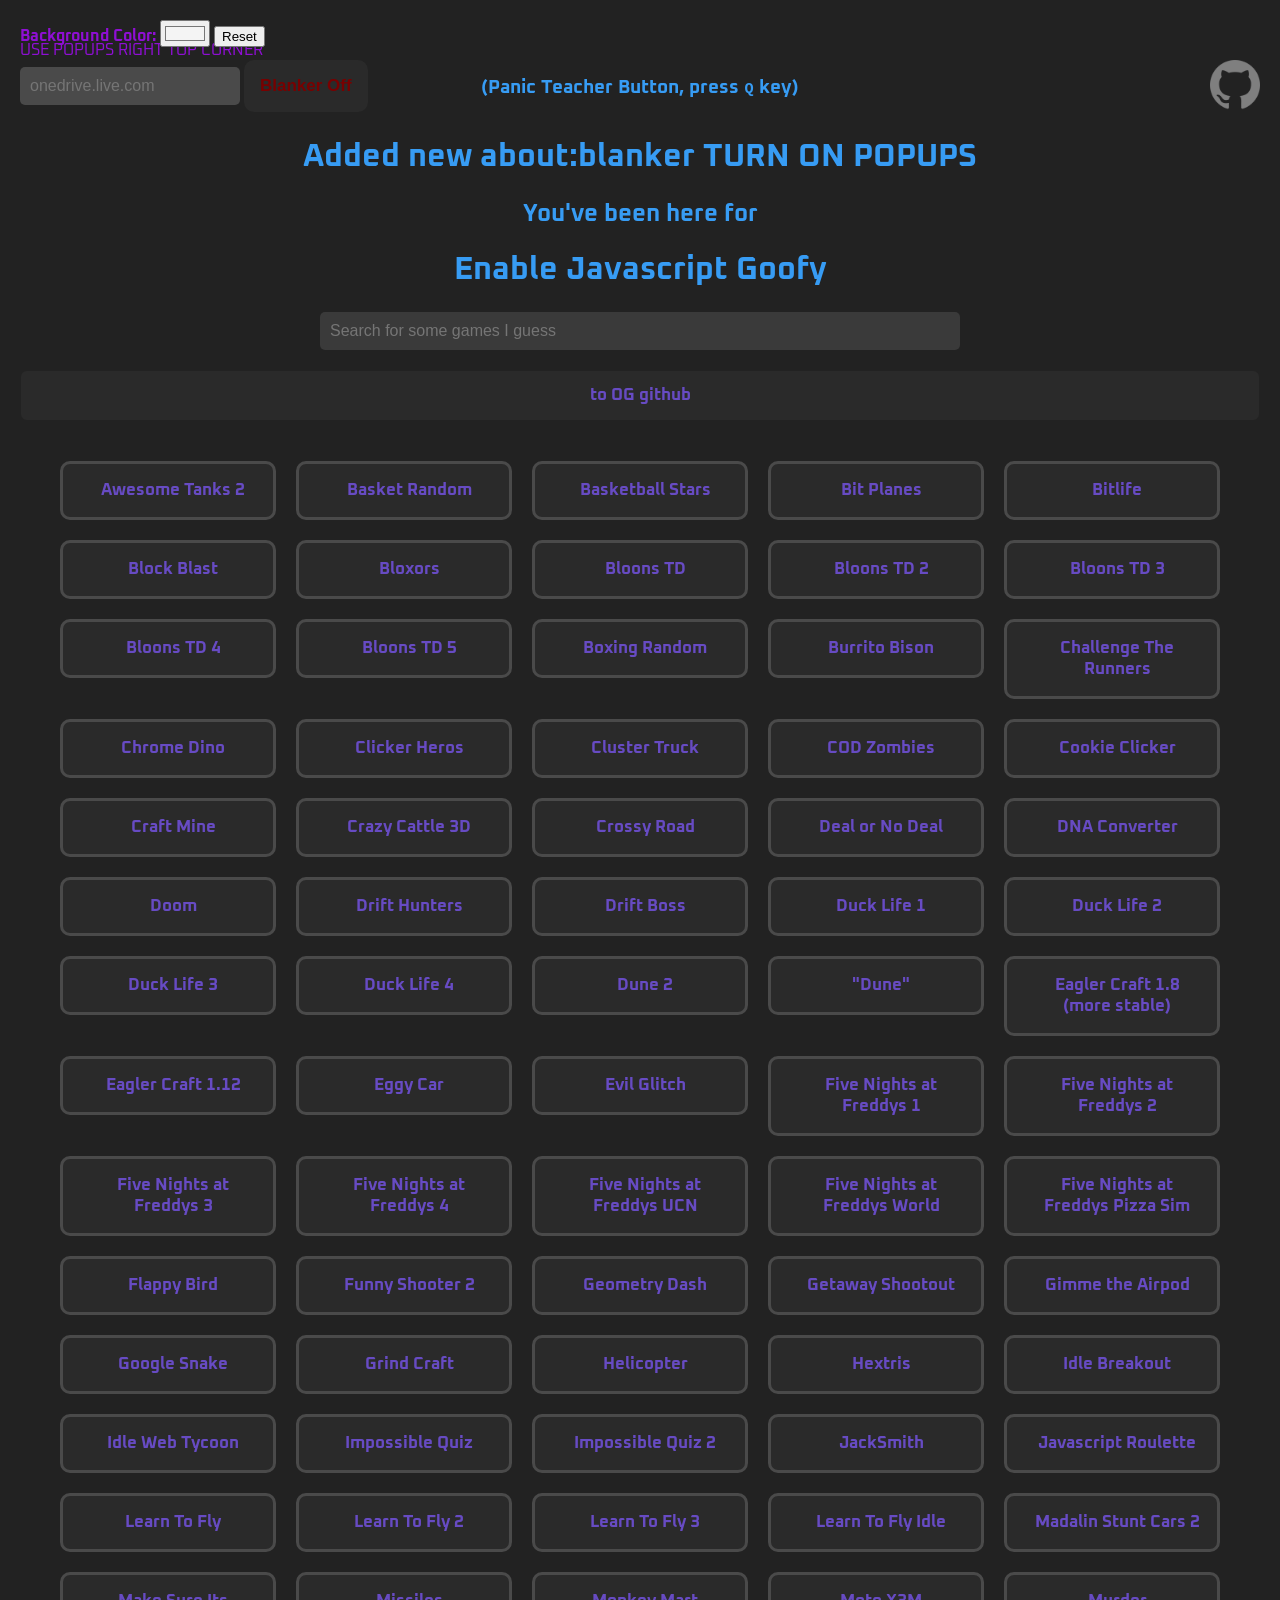
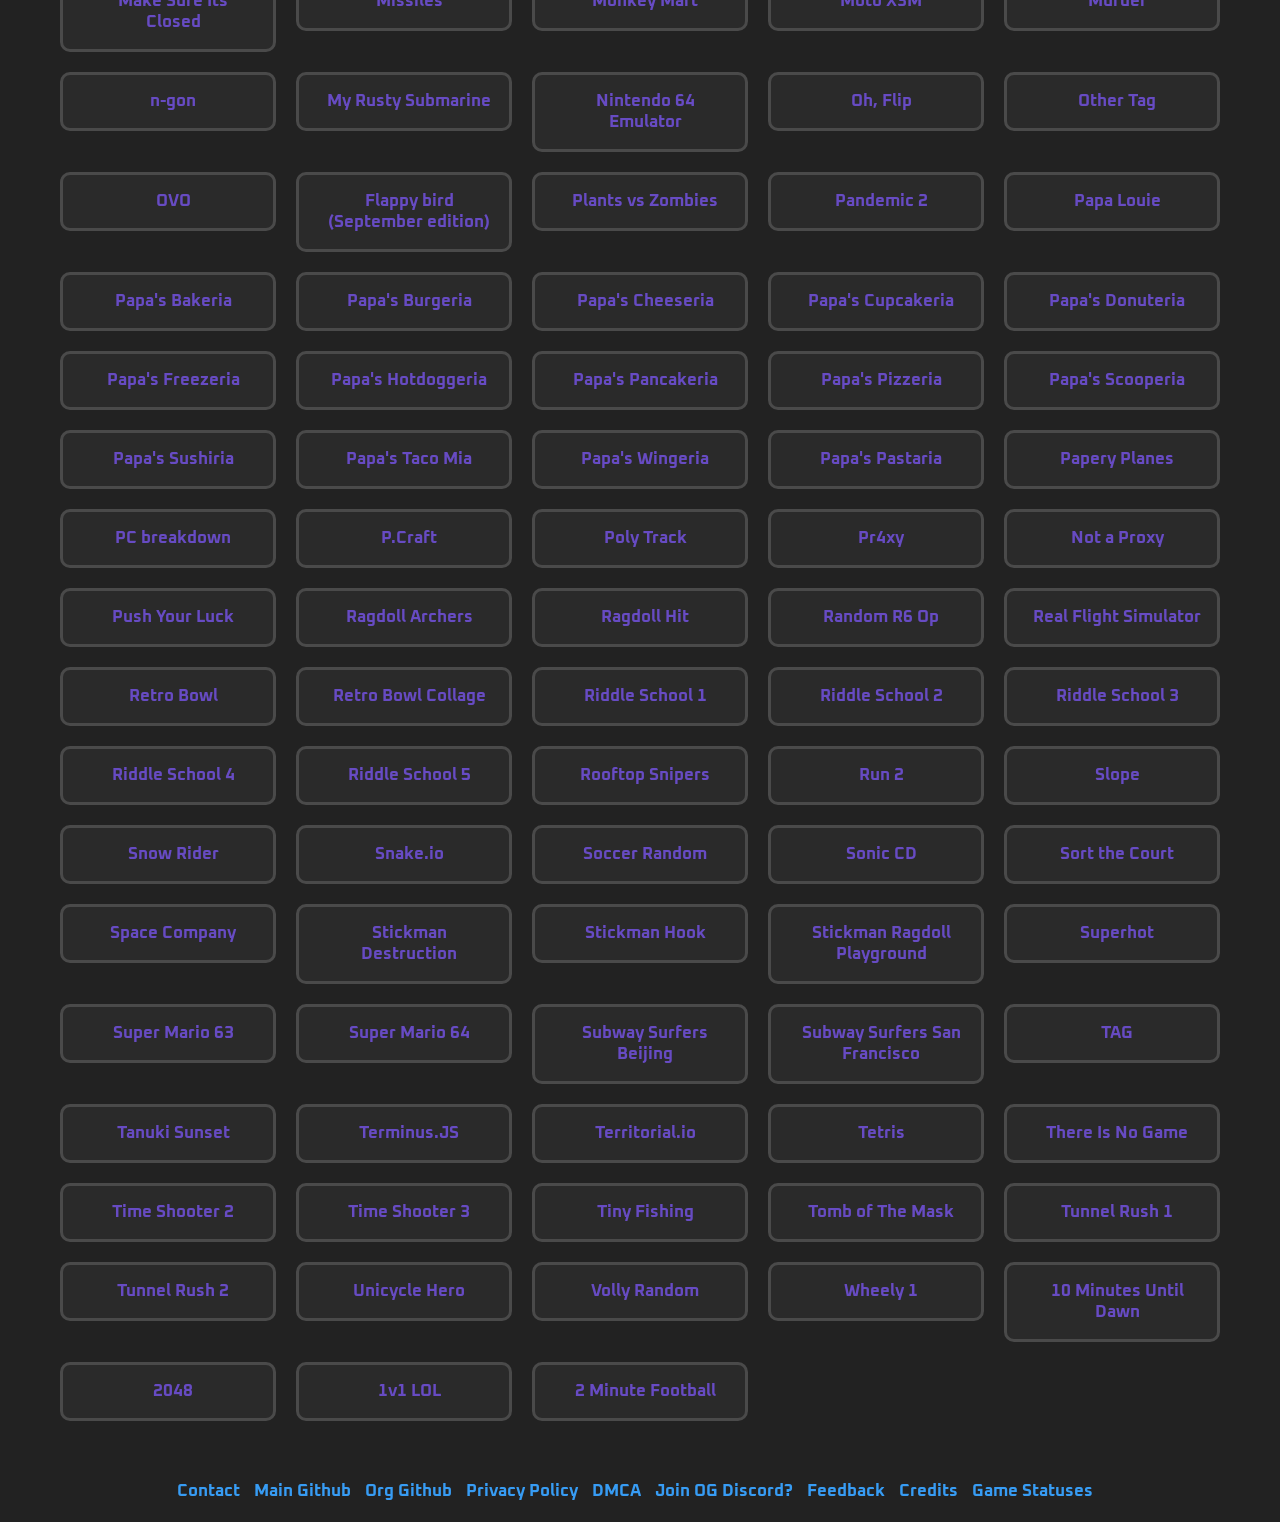
==== commit 081d7586: "Update index.html" ====
--- a/index.html
+++ b/index.html
@@ -46,6 +46,8 @@
         <button id="blankerBtn">Blanker Off</button>
     </div>
 
+    <div id="popupWarning">USE POPUPS RIGHT TOP CORNER</div>
+
     <div id="blanker">
     </div>
     
@@ -55,7 +57,7 @@
         <img src="images/githubguy.png" style="width: 50px; height: 50px;">
     </a>
   </div>
-    <h1>Welcome I plan to add more games</h1>
+    <h1>Added new about:blanker TURN ON POPUPS</h1>
     <h2>You've been here for <span id="time-counter"></span></h2>
     <strong>
         <div class="Index-Container">
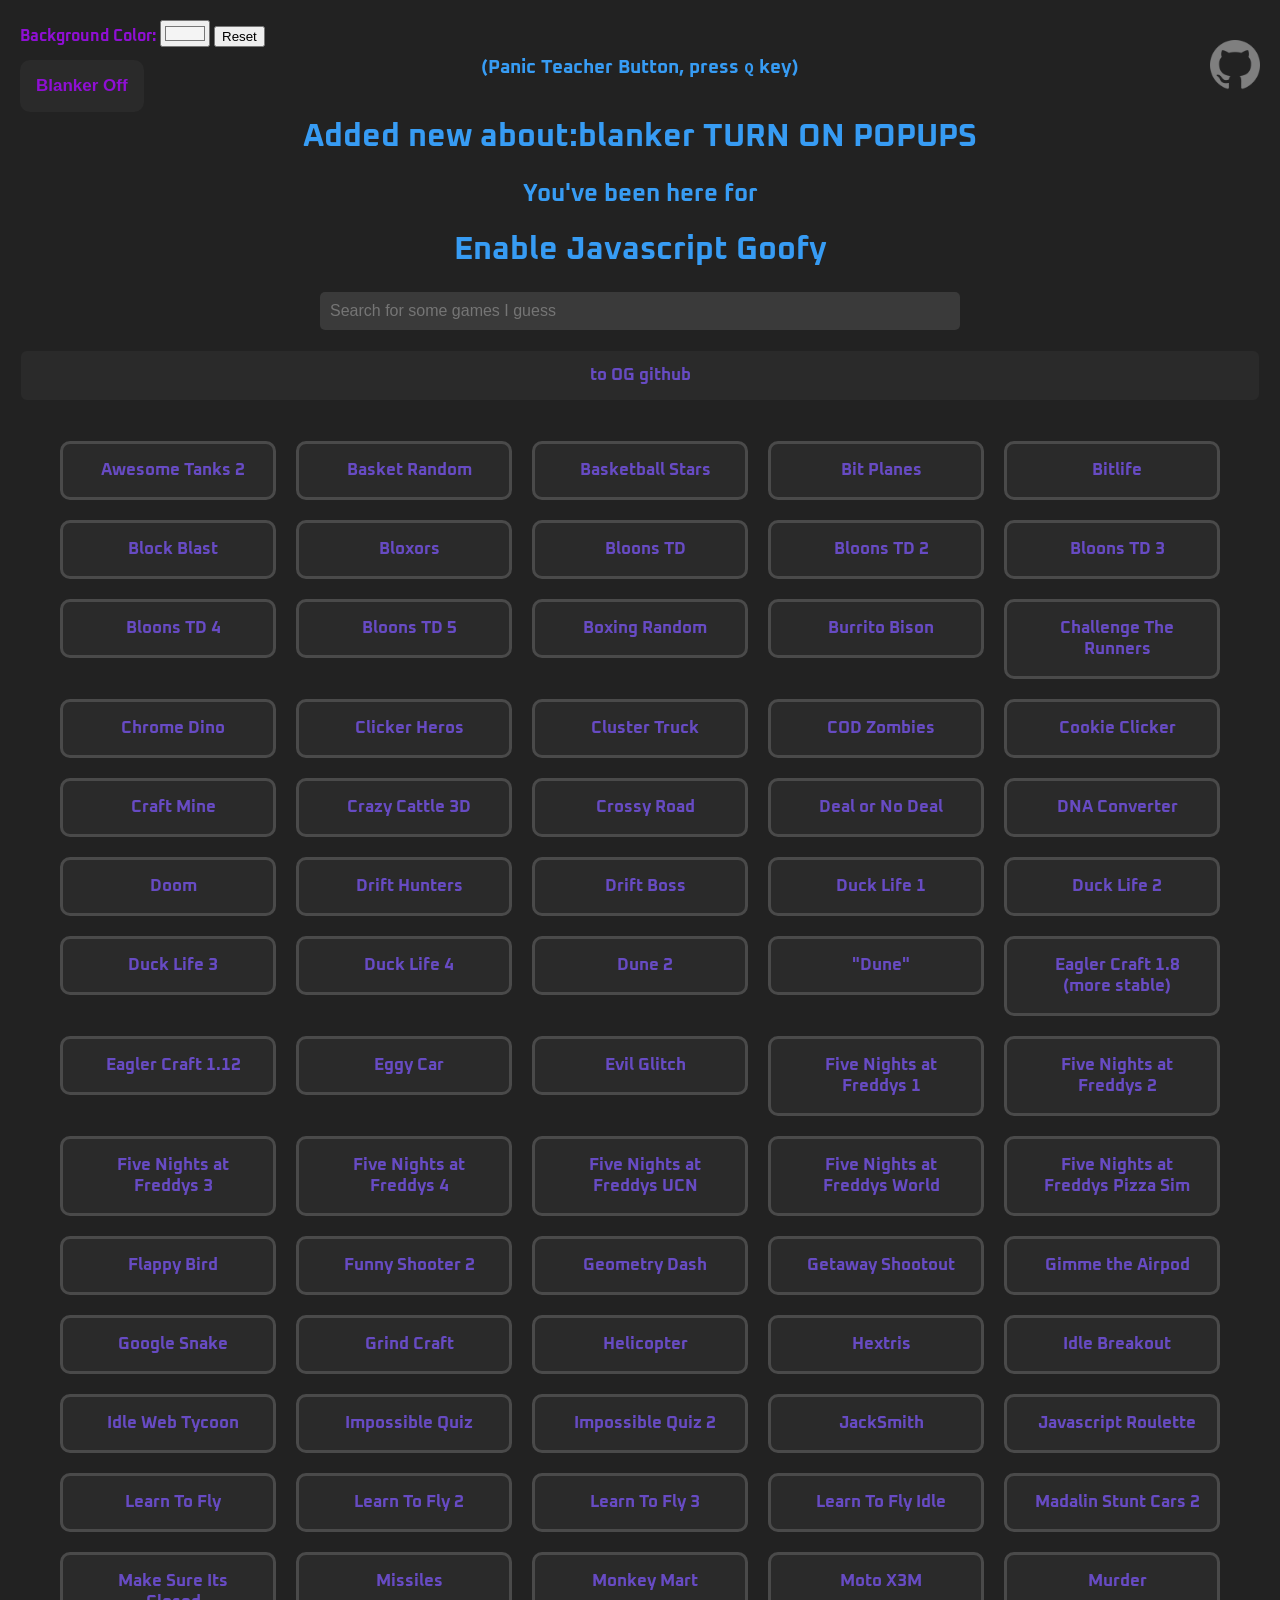
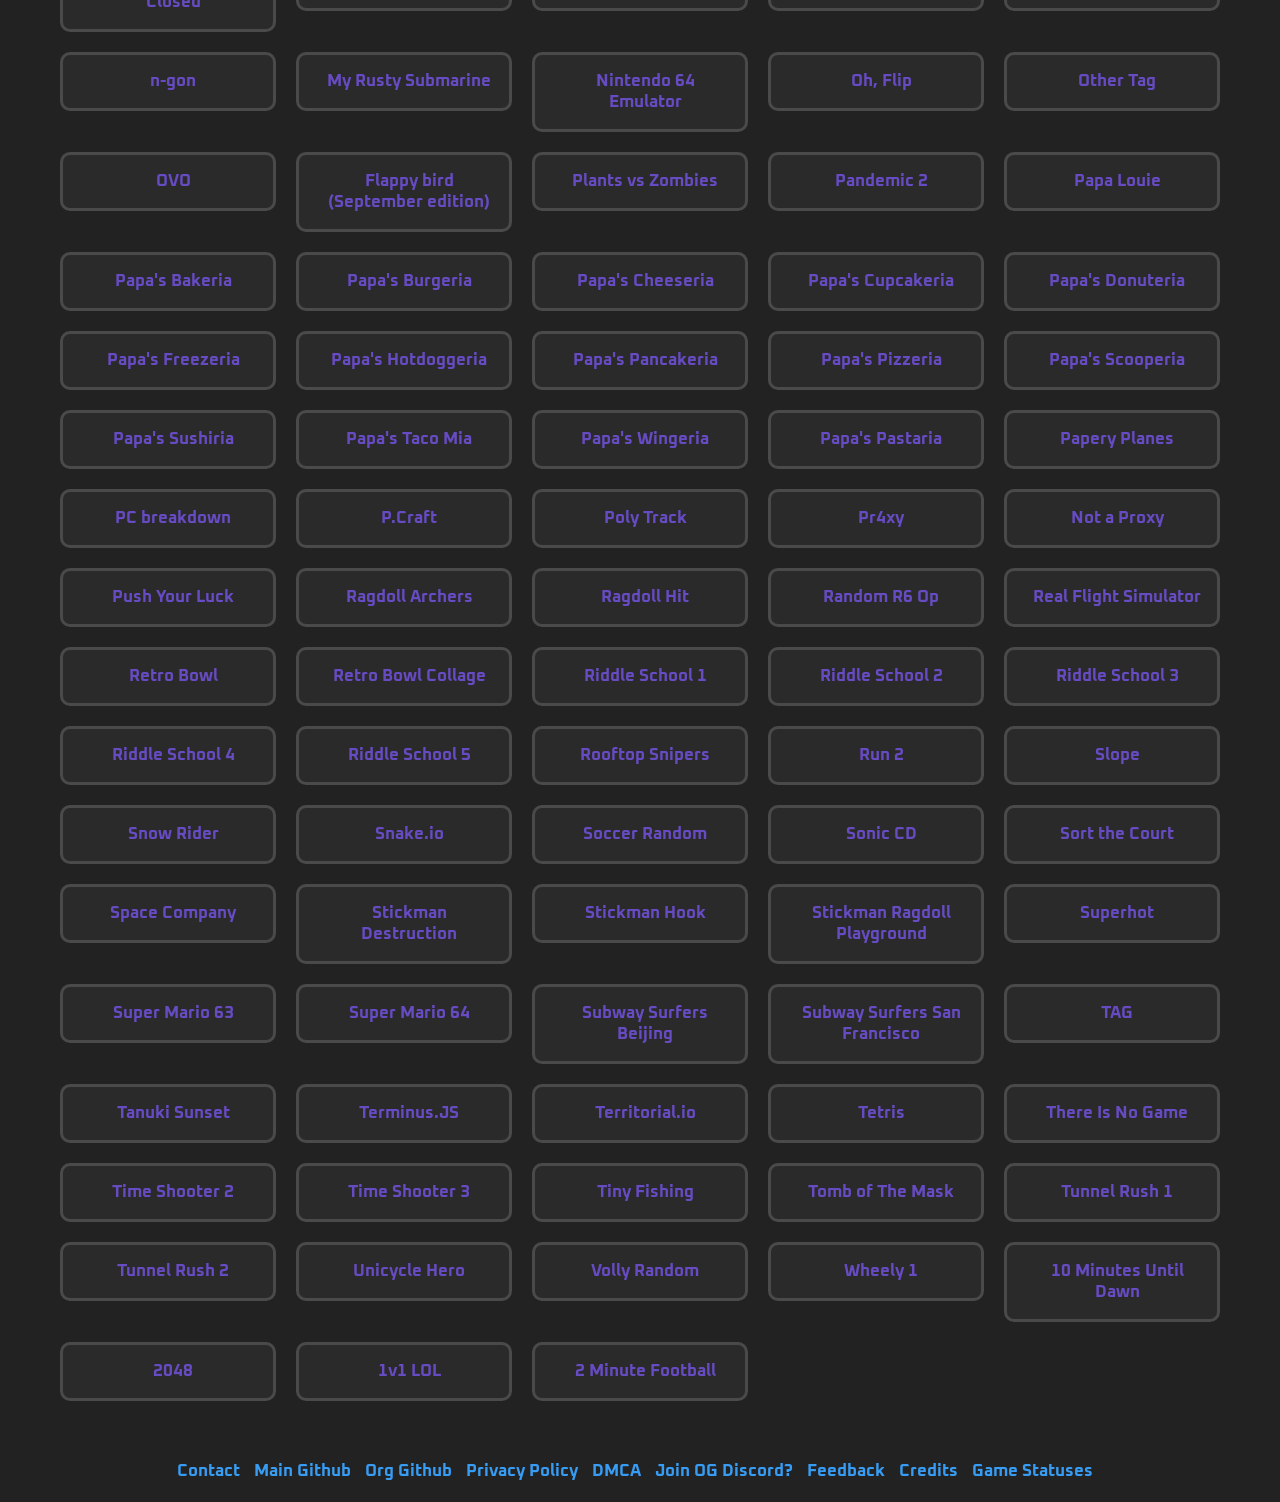
==== commit e8897ace: "asd asd" ====
--- a/index.html
+++ b/index.html
@@ -5,7 +5,7 @@
   <meta charset="UTF-8">
   <meta name="viewport" content="width=device-width, initial-scale=1.0">
   <title>bendover111222333444</title>
-  <link rel="icon" type="image/x-icon" href="/images/favicon.png">
+  <link rel="icon" type="image/x-icon" href="/images/favicon.png" id = "favicon">
   <link rel="preconnect" href="https://fonts.googleapis.com">
   <link rel="preconnect" href="https://fonts.gstatic.com" crossorigin>
   <link href="https://fonts.googleapis.com/css2?family=Oxanium:wght@200..800&display=swap" rel="stylesheet">
@@ -42,13 +42,7 @@
     </div><br>
 
     <div id="blanker">
-        <input type="text" id="blankerSearch" placeholder="onedrive.live.com">
         <button id="blankerBtn">Blanker Off</button>
-    </div>
-
-    <div id="popupWarning">USE POPUPS RIGHT TOP CORNER</div>
-
-    <div id="blanker">
     </div>
     
     <div style="display: flex; justify-content: space-between; align-items: center;">
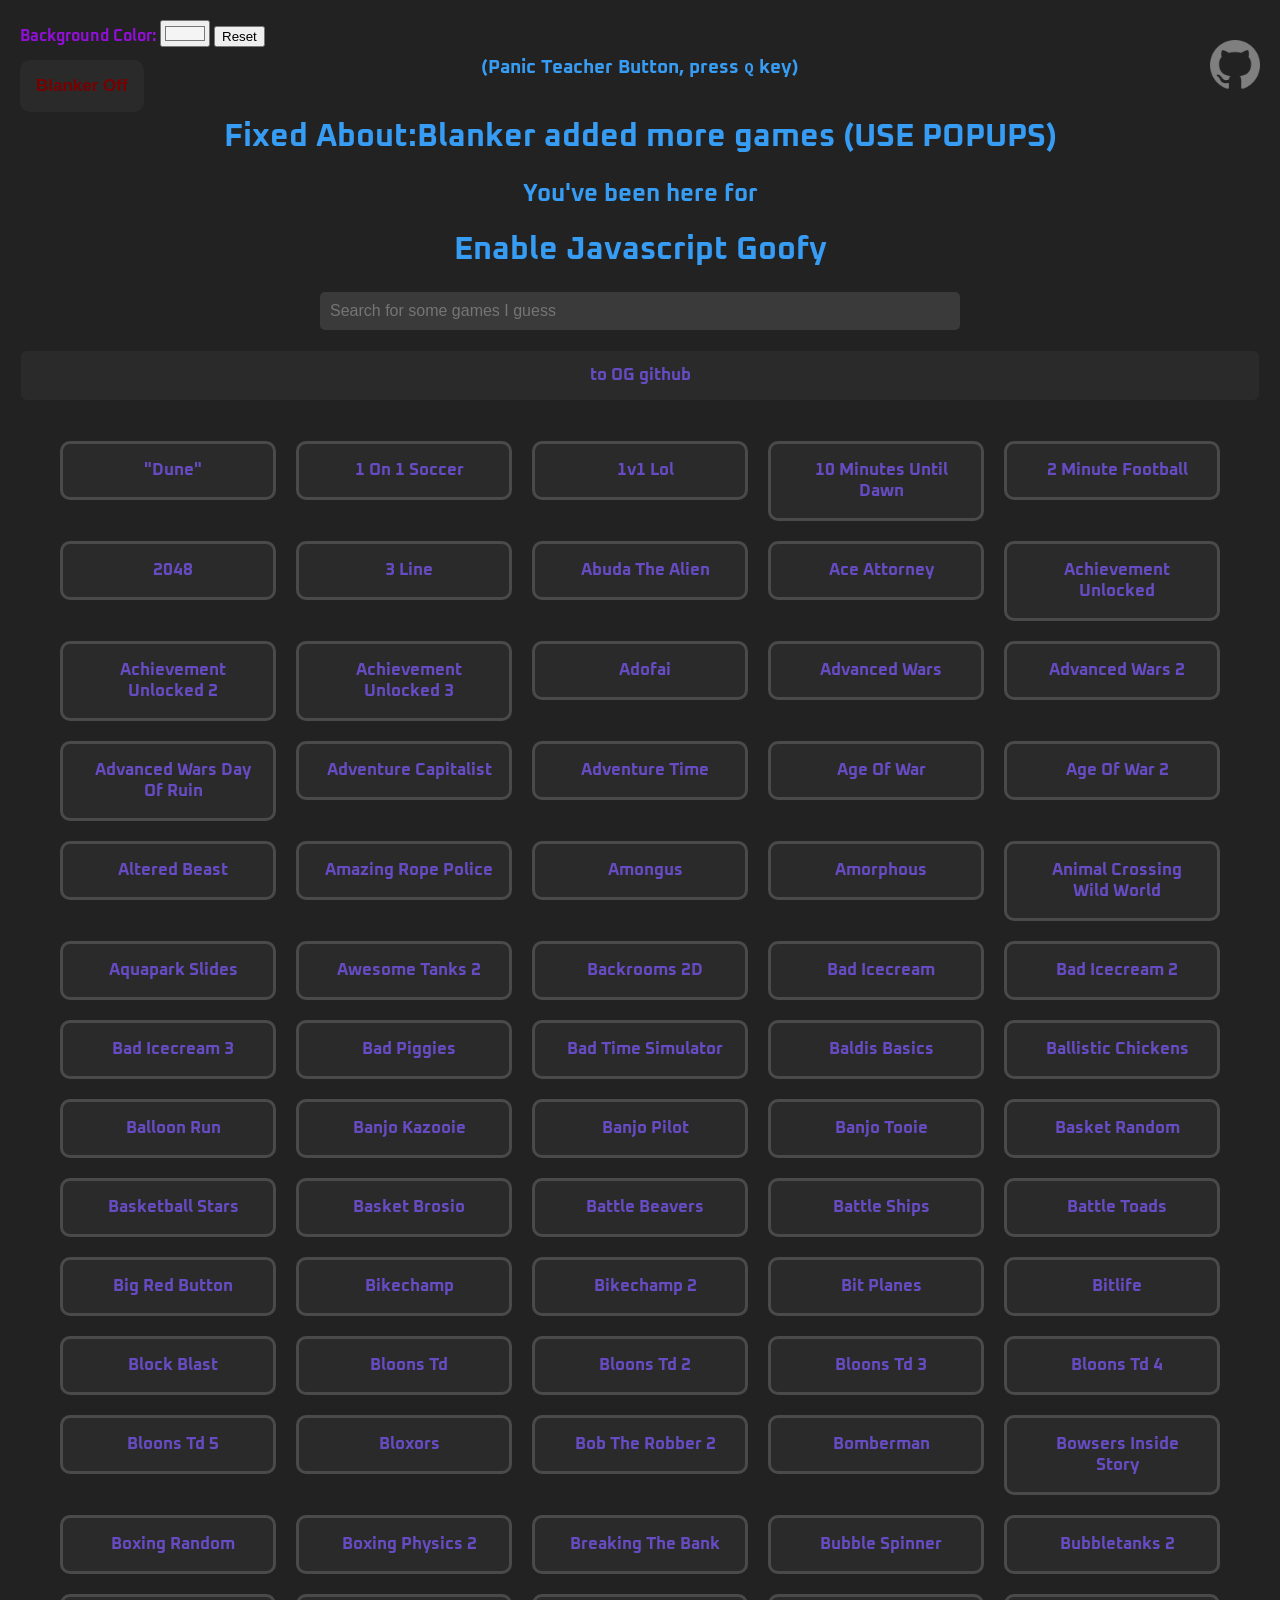
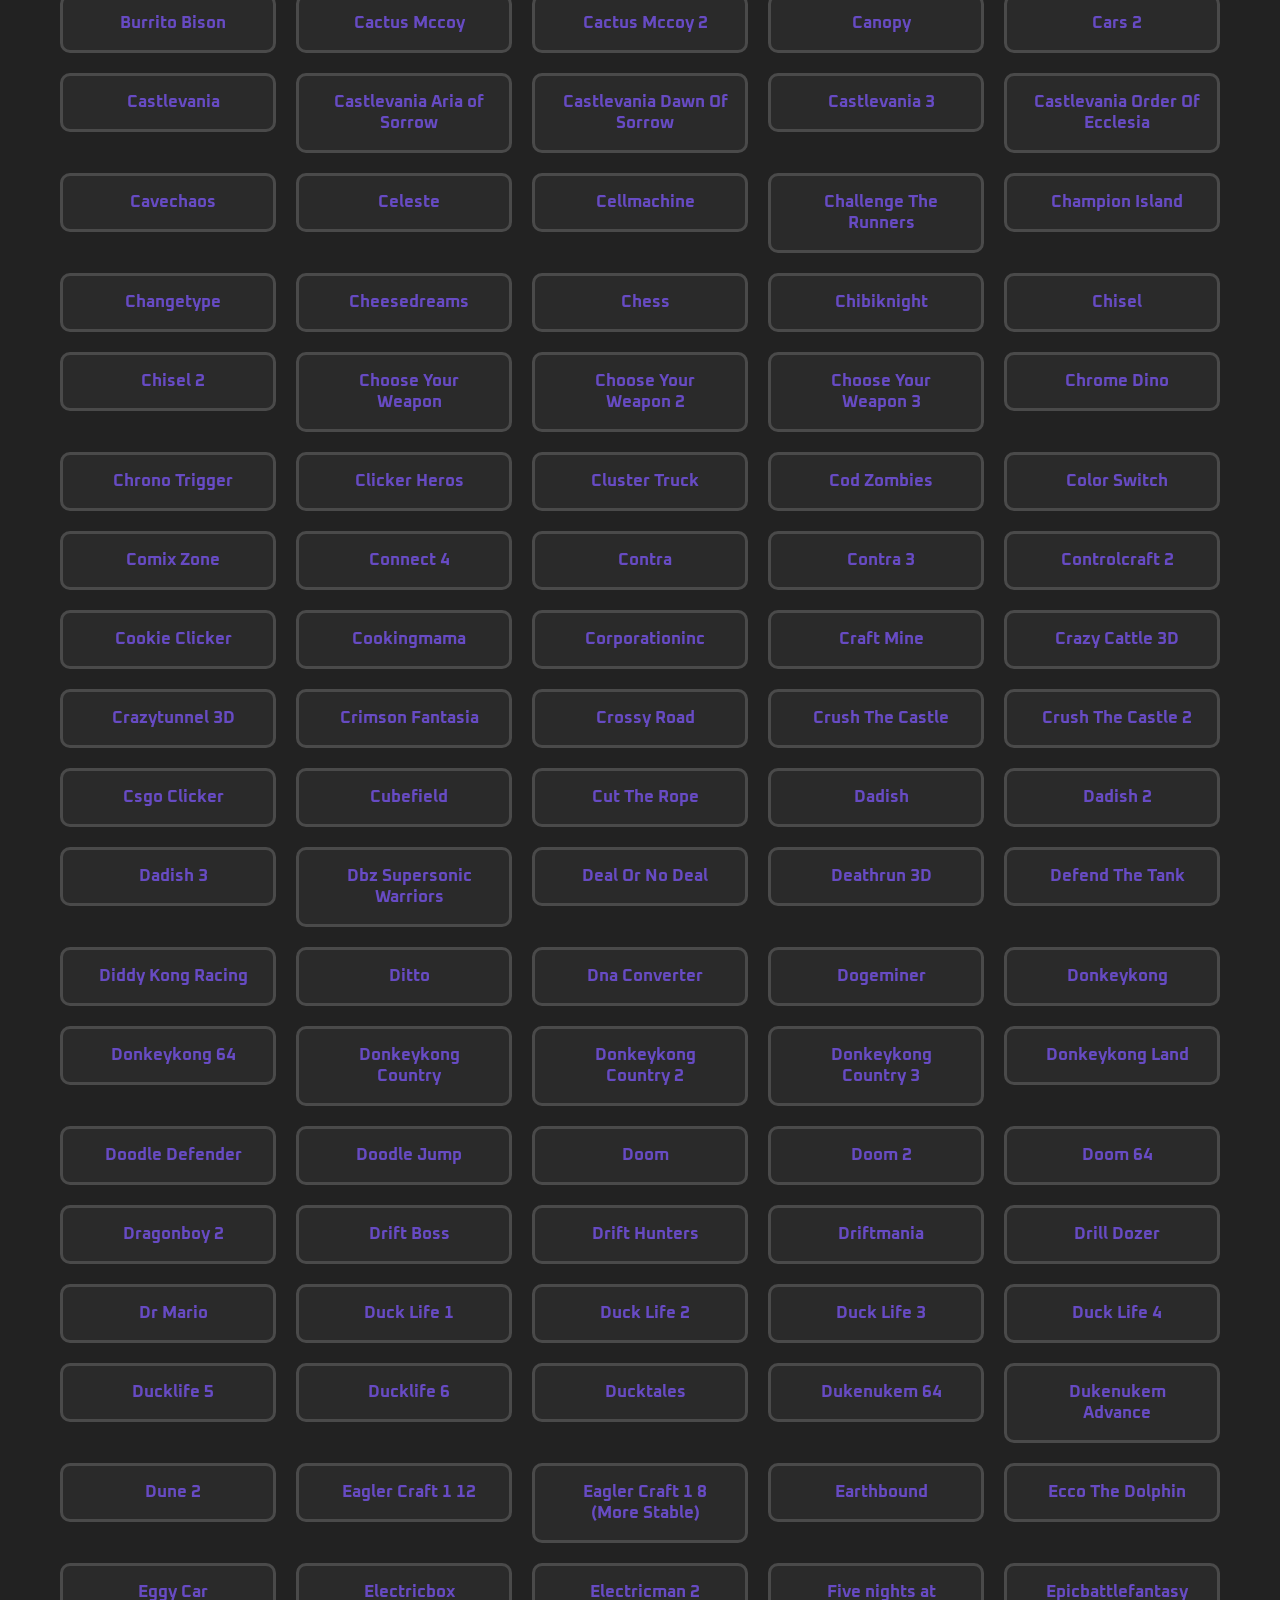
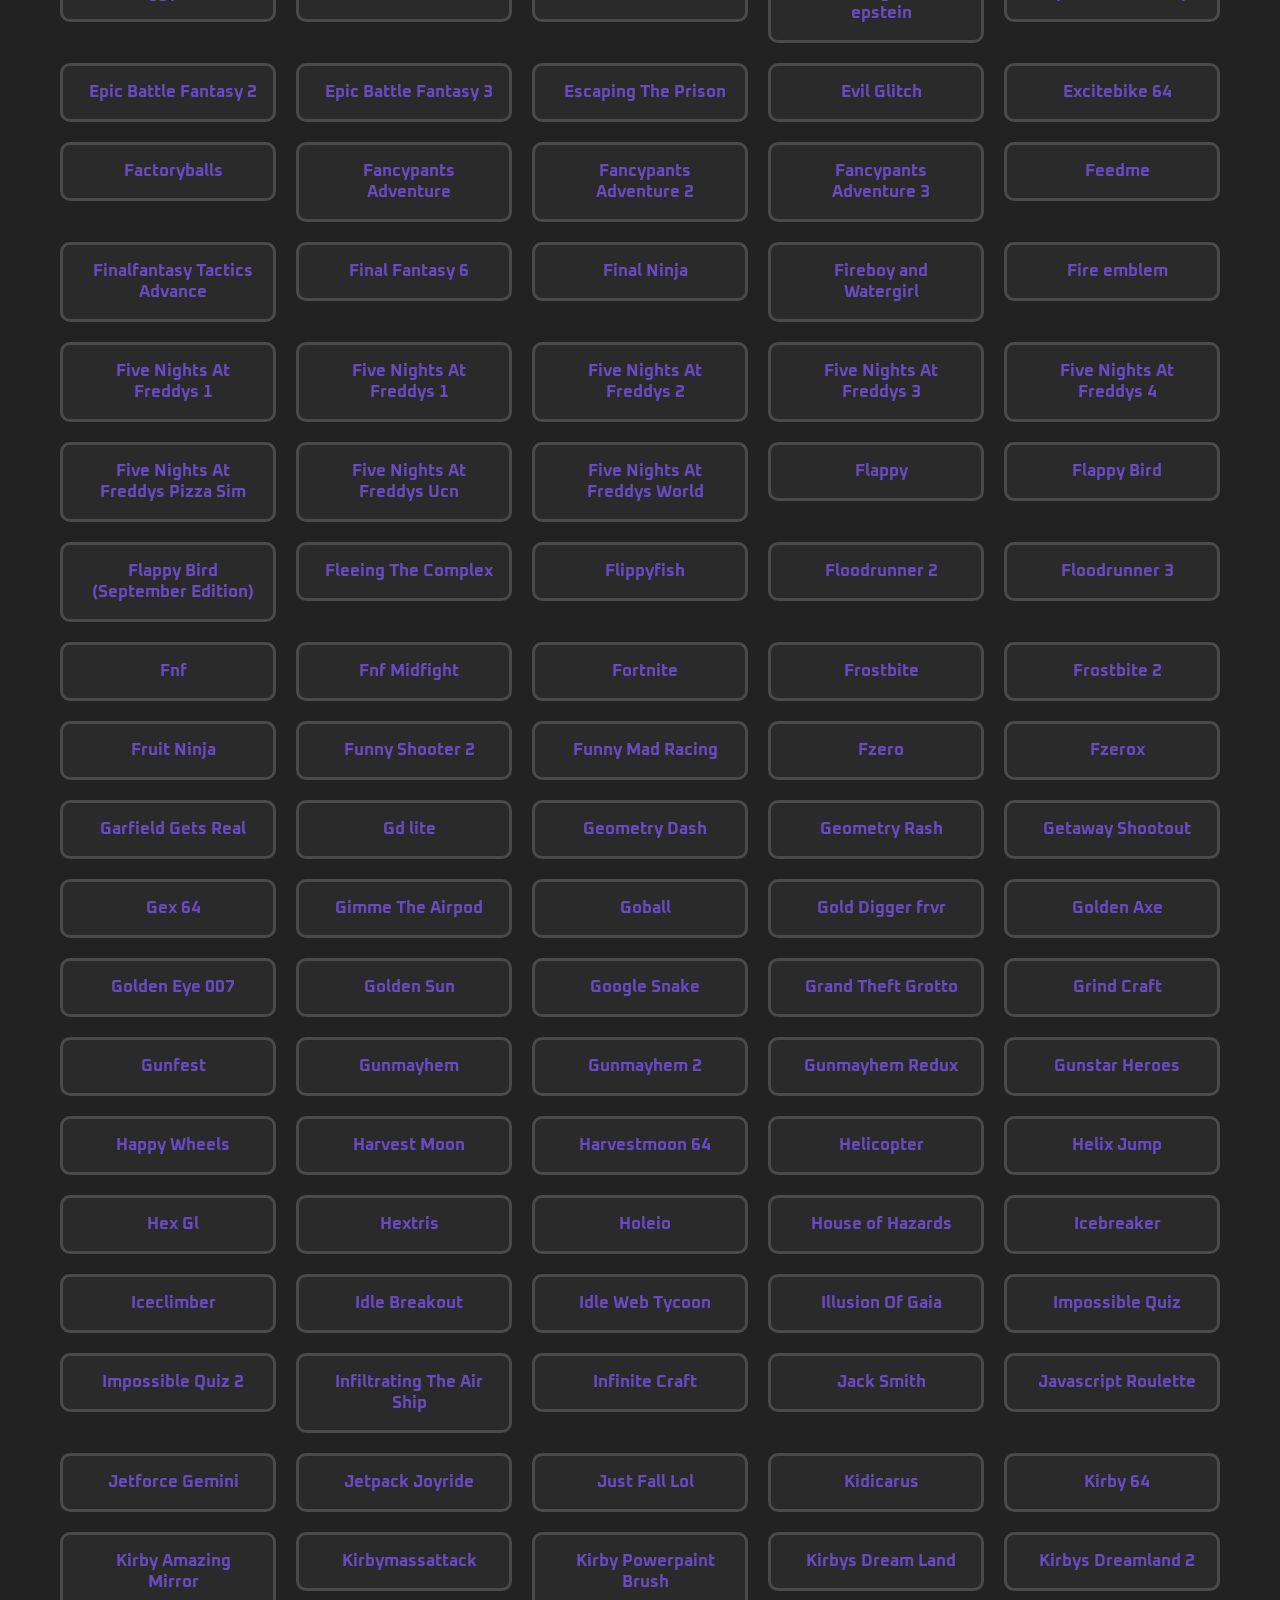
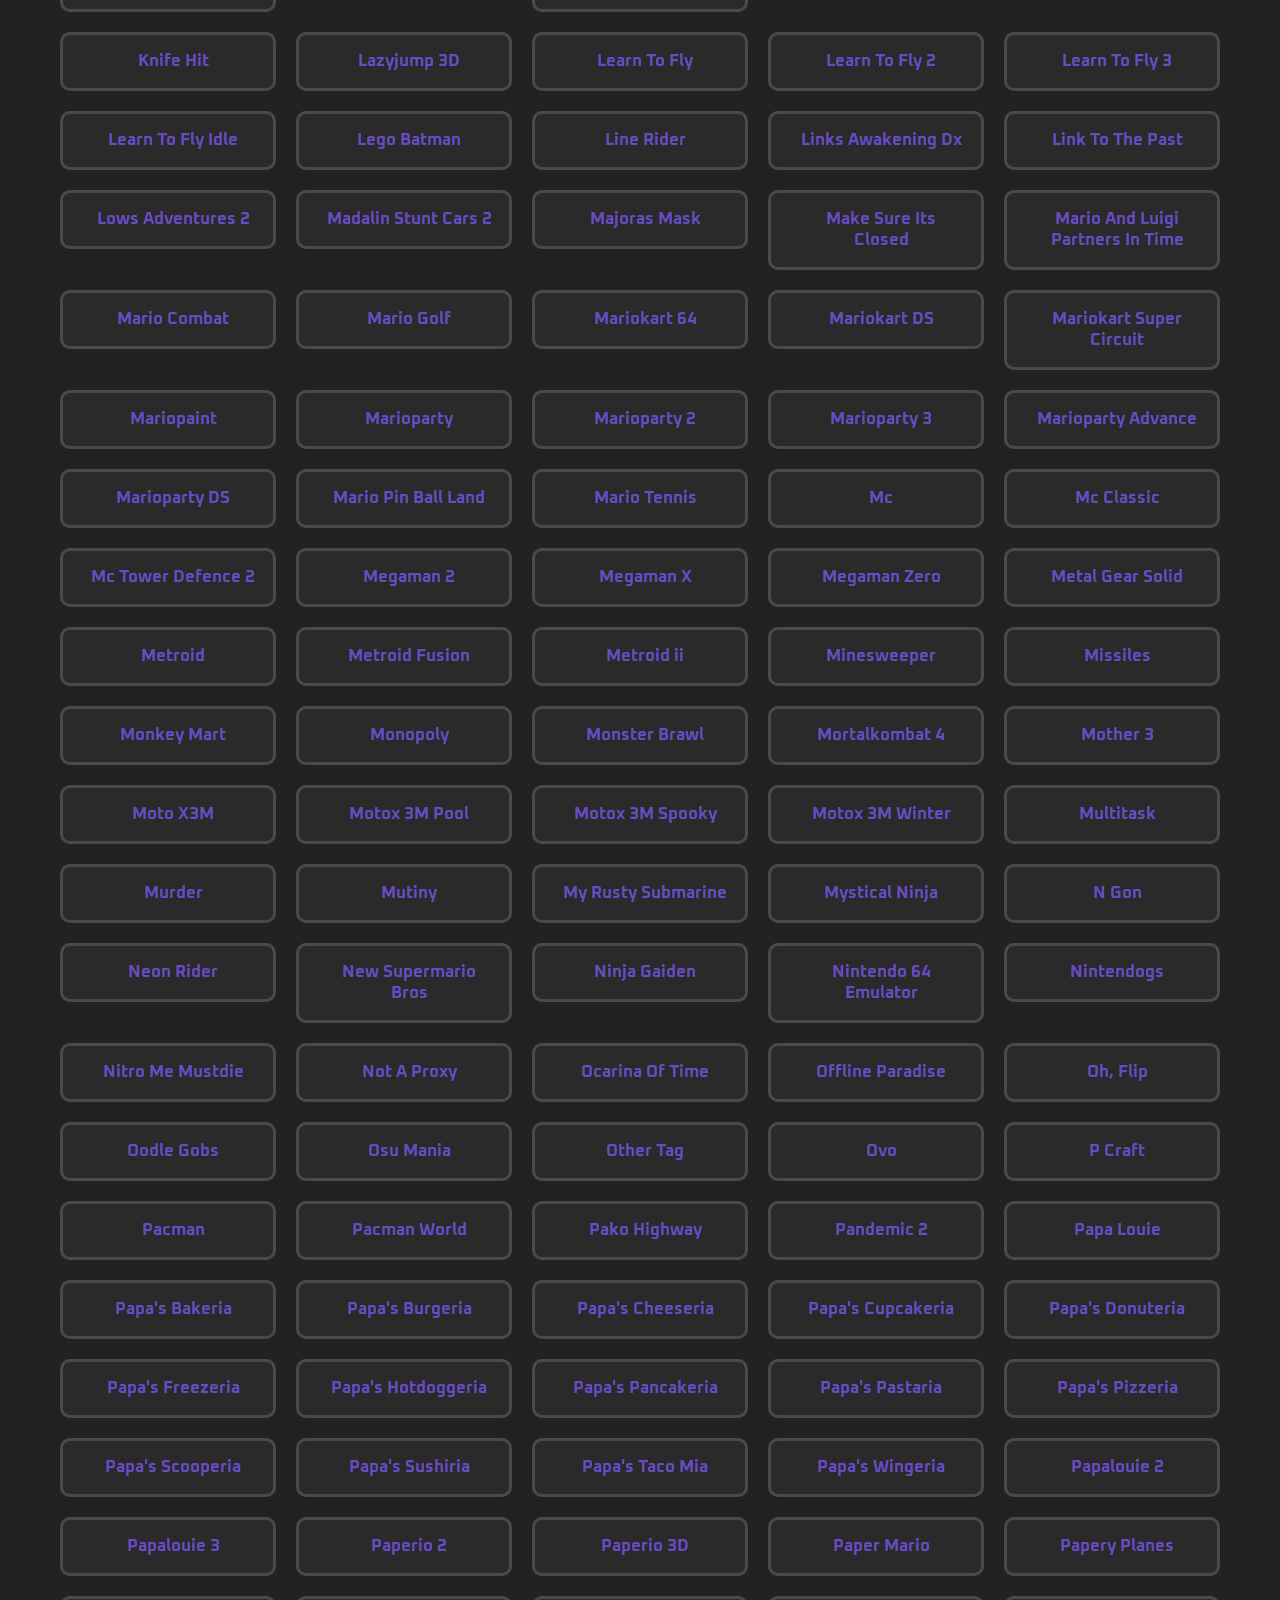
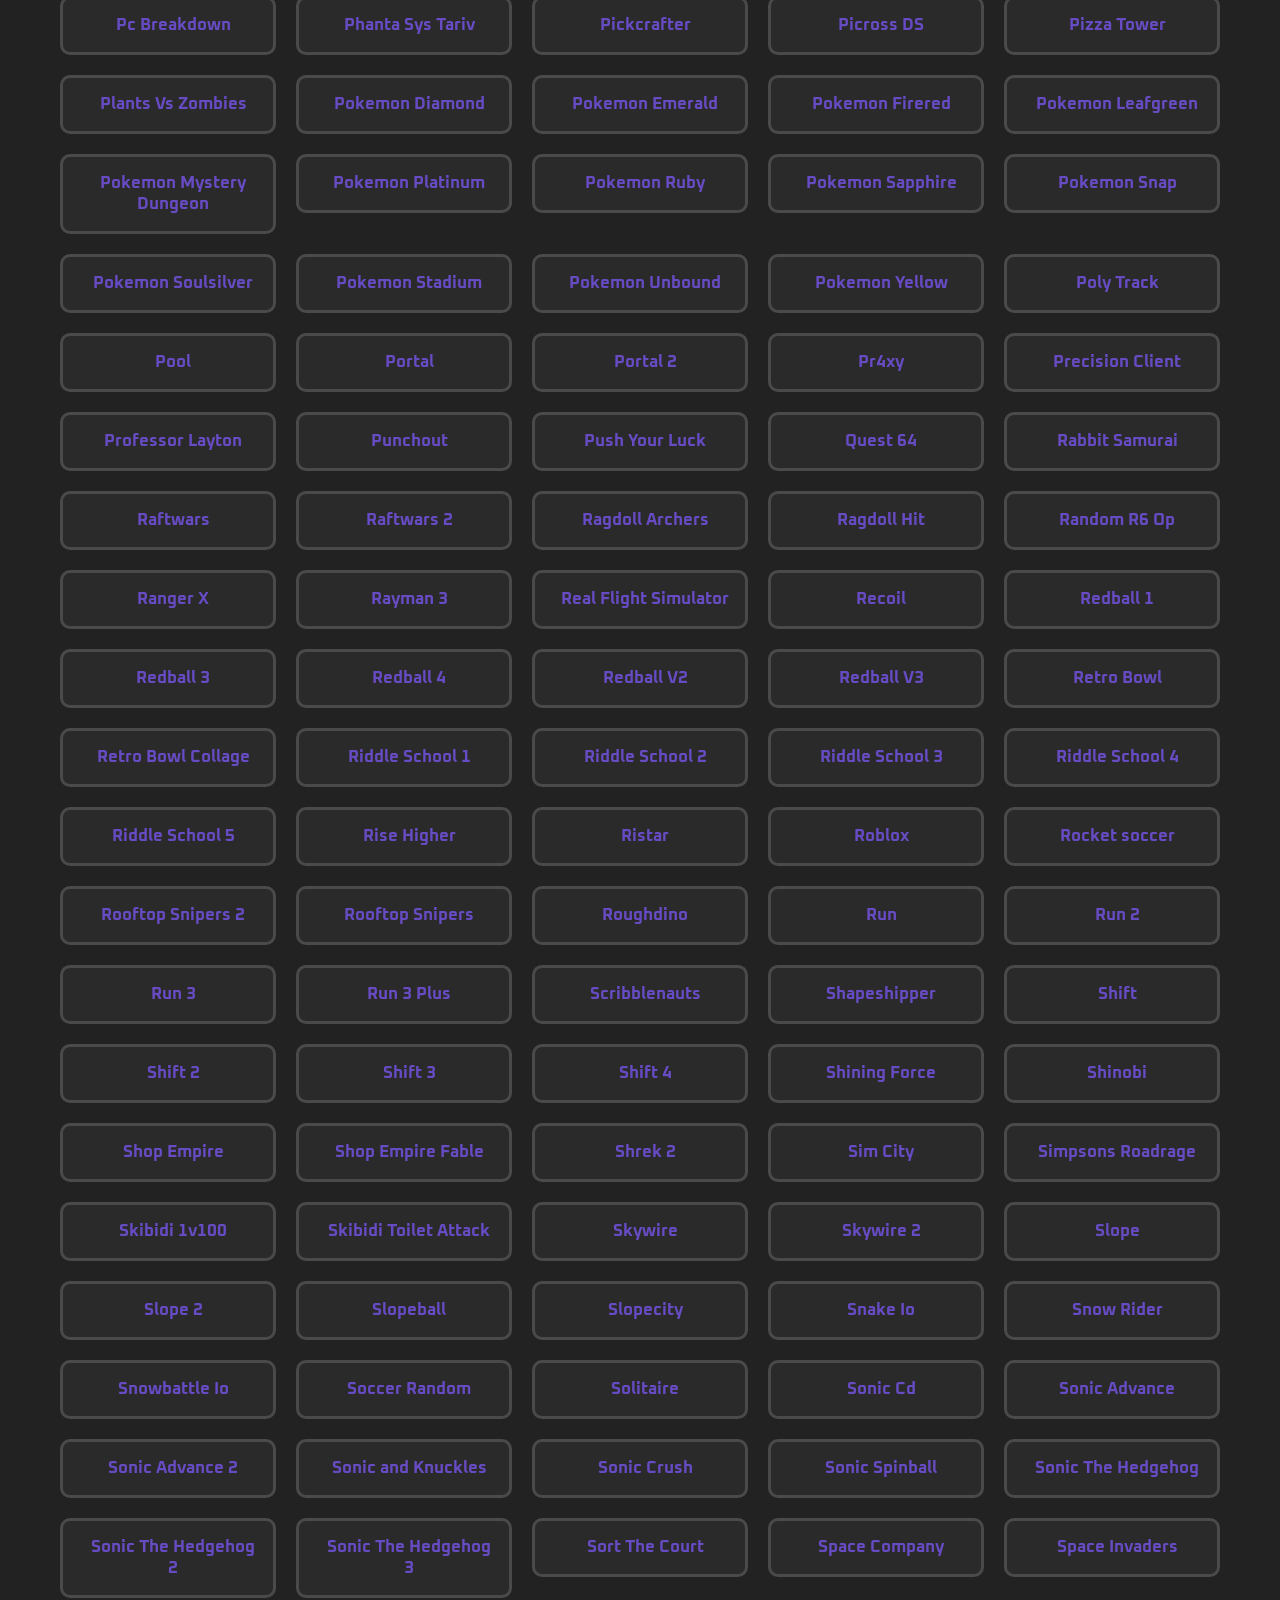
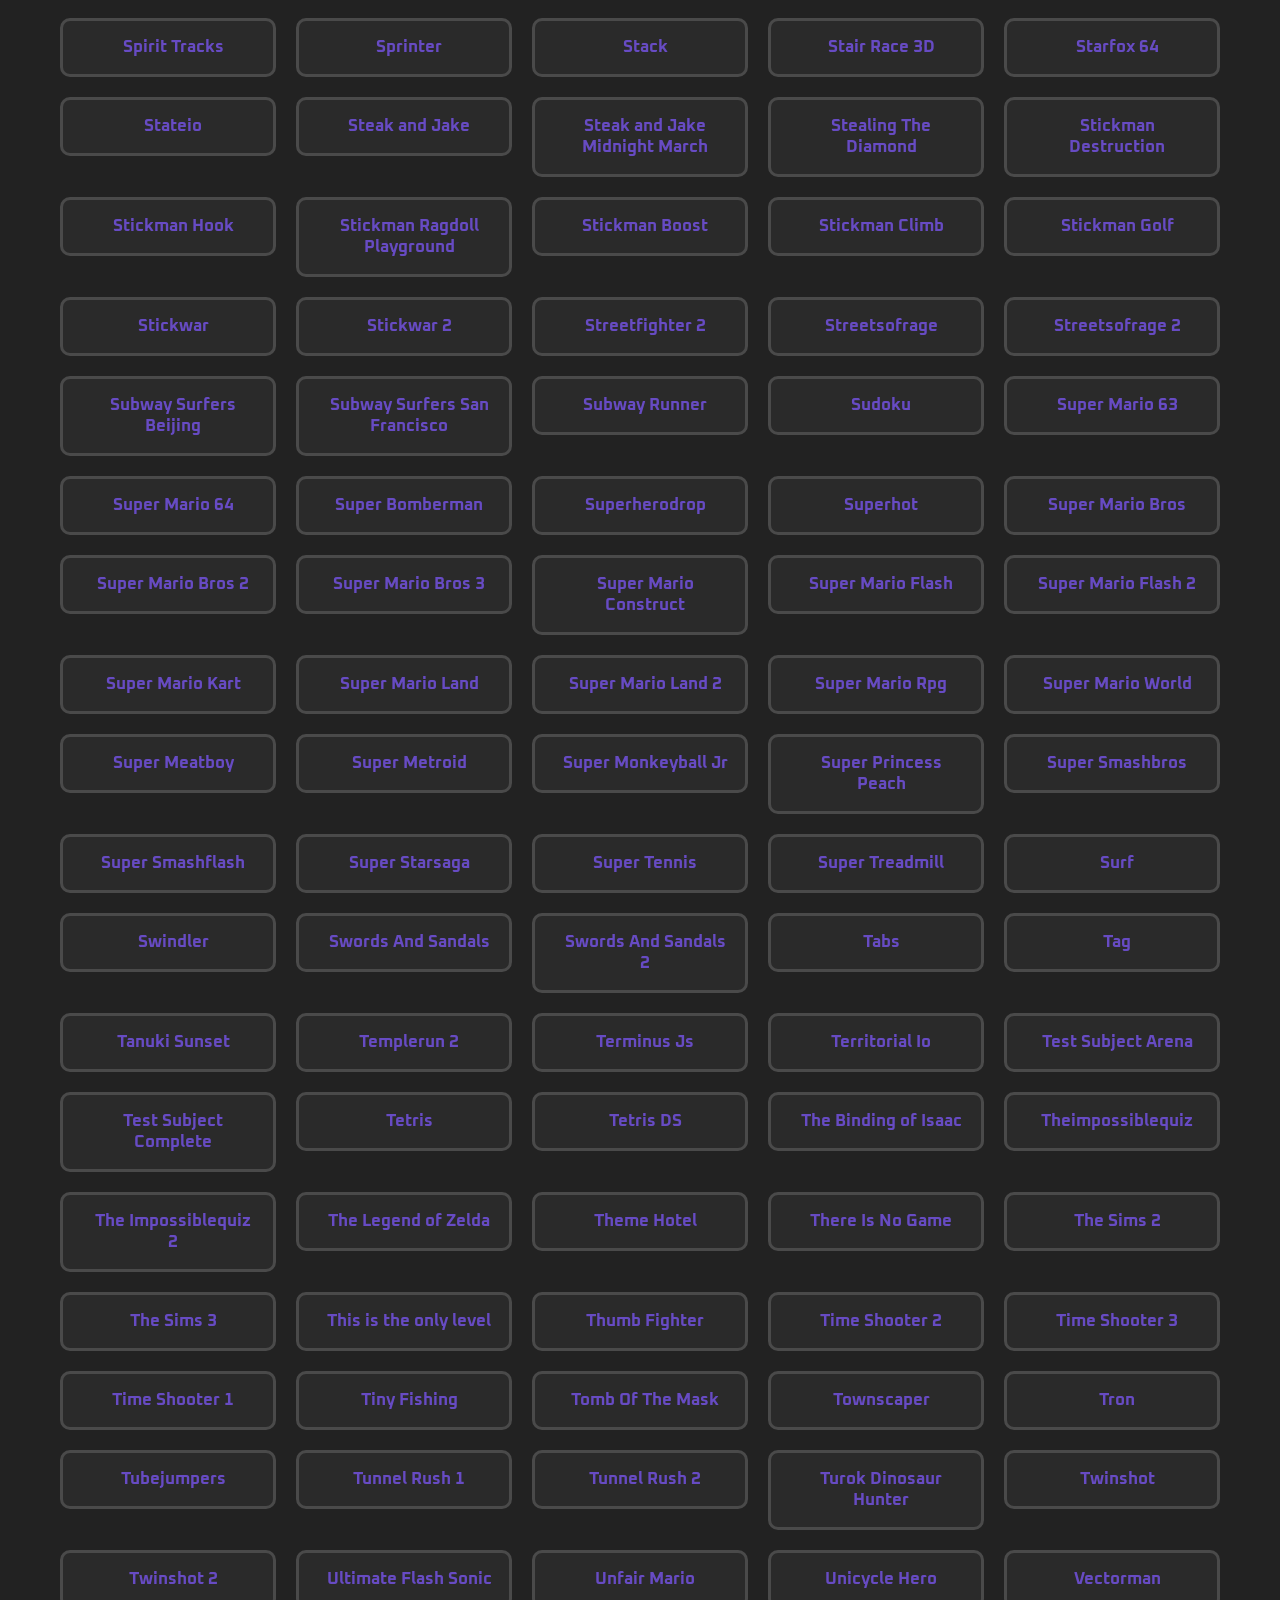
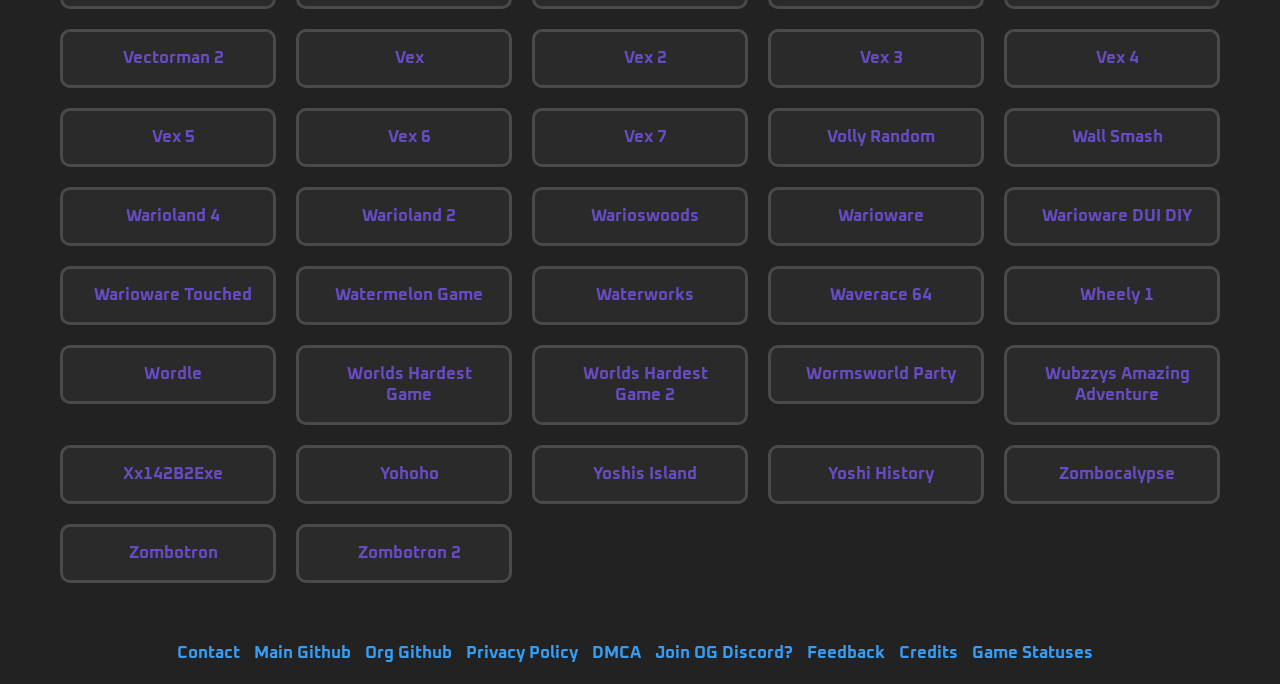
==== commit 9e24d93a: "Update index.html" ====
--- a/index.html
+++ b/index.html
@@ -51,7 +51,7 @@
         <img src="images/githubguy.png" style="width: 50px; height: 50px;">
     </a>
   </div>
-    <h1>Added new about:blanker TURN ON POPUPS</h1>
+    <h1>Fixed About:Blanker added more games (USE POPUPS)</h1>
     <h2>You've been here for <span id="time-counter"></span></h2>
     <strong>
         <div class="Index-Container">
@@ -67,894 +67,3410 @@
         <div class="game-link-other">to OG github </div>
     </a>
     <div class="game-grid">
-       <a href="https://bendover111222333444-games.onrender.com/awesome-tanks-2/" target="_blank">
-        <div class="game-link">
-            <span class="pin-button"> </span>
-            <span class="game-title">Awesome Tanks 2</span>
-        </div>
-    </a>
-    <a href="https://bendover111222333444-games.onrender.com/basket-random/" target="_blank">
-        <div class="game-link">
-            <span class="pin-button"> </span>
-            <span class="game-title">Basket Random</span>
-        </div>
-    </a>
-    <a href="https://bendover111222333444-games.onrender.com/basketball-stars/" target="_blank">
-        <div class="game-link">
-            <span class="pin-button"> </span>
-            <span class="game-title">Basketball Stars</span>
-        </div>
-    </a>
-    <a href="https://bendover111222333444-games.onrender.com/bit-planes/" target="_blank">
-        <div class="game-link">
-            <span class="pin-button"> </span>
-            <span class="game-title">Bit Planes</span>
-        </div>
-    </a>    
-    <a href="https://bendover111222333444-games.onrender.com/bitlife/" target="_blank">
-        <div class="game-link">
-            <span class="pin-button"> </span>
-            <span class="game-title">Bitlife</span>
-        </div>
-    </a>
-    <a href="https://bendover111222333444-games.onrender.com/block-blast/" target="_blank">
-        <div class="game-link">
-            <span class="pin-button"> </span>
-            <span class="game-title">Block Blast</span>
-        </div>
-    </a>
-    <a href="https://bendover111222333444-games.onrender.com/bloxors/" target="_blank">
-        <div class="game-link">
-            <span class="pin-button"> </span>
-            <span class="game-title">Bloxors</span>
-        </div>
-    </a>
-    <a href="https://bendover111222333444-games.onrender.com/BTD-1/" target="_blank">
-        <div class="game-link">
-            <span class="pin-button"> </span>
-            <span class="game-title">Bloons TD</span>
-        </div>
-    </a>
-    <a href="https://bendover111222333444-games.onrender.com/BTD-2/" target="_blank">
-        <div class="game-link">
-            <span class="pin-button"> </span>
-            <span class="game-title">Bloons TD 2</span>
-        </div>
-    </a>
-    <a href="https://bendover111222333444-games.onrender.com/BTD-3/" target="_blank">
-        <div class="game-link">
-            <span class="pin-button"> </span>
-            <span class="game-title">Bloons TD 3</span>
-        </div>
-    </a>
-    <a href="https://bendover111222333444-games.onrender.com/BTD-4/" target="_blank">
-        <div class="game-link">
-            <span class="pin-button"> </span>
-            <span class="game-title">Bloons TD 4</span>
-        </div>
-    </a>
-    <a href="https://bendover111222333444-games.onrender.com/BTD-5/" target="_blank">
-        <div class="game-link">
-            <span class="pin-button"> </span>
-            <span class="game-title">Bloons TD 5</span>
-        </div>
-    </a>
-    <a href="https://bendover111222333444-games.onrender.com/boxing-random/" target="_blank">
-        <div class="game-link">
-            <span class="pin-button"> </span>
-            <span class="game-title">Boxing Random</span>
-        </div>
-    </a>
-    <a href="https://bendover111222333444-games.onrender.com/Burrito-Bison/" target="_blank">
-        <div class="game-link">
-            <span class="pin-button"> </span>
-            <span class="game-title">Burrito Bison</span>
-        </div>
-    </a>
-    <a href="https://bendover111222333444-games.onrender.com/challenge-the-runners/" target="_blank">
-        <div class="game-link">
-            <span class="pin-button"> </span>
-            <span class="game-title">Challenge The Runners</span>
-        </div>
-    </a>
-    <a href="https://bendover111222333444-games.onrender.com/chrome-dino/" target="_blank">
-        <div class="game-link">
-            <span class="pin-button"> </span>
-            <span class="game-title">Chrome Dino</span>
-        </div>
-    </a>
-    <a href="https://bendover111222333444-games.onrender.com/clickerheros/" target="_blank">
-        <div class="game-link">
-            <span class="pin-button"> </span>
-            <span class="game-title">Clicker Heros</span>
-        </div>
-    </a>
-    <a href="https://bendover111222333444-games.onrender.com/cluster-truck/" target="_blank">
-        <div class="game-link">
-            <span class="pin-button"> </span>
-            <span class="game-title">Cluster Truck</span>
-        </div>
-    </a>
-    <a href="https://bendover111222333444-games.onrender.com/cod-zombies/" target="_blank">
-        <div class="game-link">
-            <span class="pin-button"> </span>
-            <span class="game-title">COD Zombies</span>
-        </div>
-    </a>
-    <a href="https://bendover111222333444-games.onrender.com/cookie-clicker/" target="_blank">
-        <div class="game-link">
-            <span class="pin-button"> </span>
-            <span class="game-title">Cookie Clicker</span>
-        </div>
-    </a>
-    <a href="https://bendover111222333444-games.onrender.com/craft-mine/" target="_blank">
-        <div class="game-link">
-            <span class="pin-button"> </span>
-            <span class="game-title">Craft Mine</span>
-        </div>
-    </a>
-    <a href="https://bendover111222333444-games.onrender.com/crazy-cattle-3d/" target="_blank">
-        <div class="game-link">
-            <span class="pin-button"> </span>
-            <span class="game-title">Crazy Cattle 3D</span>
-        </div>
-    </a>
-    <a href="https://bendover111222333444-games.onrender.com/crossy-road/" target="_blank">
-        <div class="game-link">
-            <span class="pin-button"> </span>
-            <span class="game-title">Crossy Road</span>
-        </div>
-    </a>
-    <a href="https://bendover111222333444-games.onrender.com/deal-or-no-deal/" target="_blank">
-        <div class="game-link">
-            <span class="pin-button"> </span>
-            <span class="game-title">Deal or No Deal</span>
-        </div>
-    </a>
-    <a href="/games/DNAtoRNAandAminoAcids/" target="_blank">
-        <div class="game-link">
-            <span class="pin-button"> </span>
-            <span class="game-title">DNA Converter</span>
-        </div>
-    </a>
-    <a href="https://bendover111222333444-games.onrender.com/doom/" target="_blank">
-        <div class="game-link">
-            <span class="pin-button"> </span>
-            <span class="game-title">Doom</span>
-        </div>
-    </a>
-    <a href="https://bendover111222333444-games.onrender.com/drift-hunters/" target="_blank">
-        <div class="game-link">
-            <span class="pin-button"> </span>
-            <span class="game-title">Drift Hunters</span>
-        </div>
-    </a>
-    <a href="https://bendover111222333444-games.onrender.com/drift-boss/" target="_blank">
-        <div class="game-link">
-            <span class="pin-button"> </span>
-            <span class="game-title">Drift Boss</span>
-        </div>
-    </a>
-    <a href="https://bendover111222333444-games.onrender.com/duck-life-1/" target="_blank">
-        <div class="game-link">
-            <span class="pin-button"> </span>
-            <span class="game-title">Duck Life 1</span>
-        </div>
-    </a>
-    <a href="https://bendover111222333444-games.onrender.com/duck-life-2/" target="_blank">
-        <div class="game-link">
-            <span class="pin-button"> </span>
-            <span class="game-title">Duck Life 2</span>
-        </div>
-    </a>
-    <a href="https://bendover111222333444-games.onrender.com/duck-life-3/" target="_blank">
-        <div class="game-link">
-            <span class="pin-button"> </span>
-            <span class="game-title">Duck Life 3</span>
-        </div>
-    </a>
-    <a href="https://bendover111222333444-games.onrender.com/duck-life-4/" target="_blank">
-        <div class="game-link">
-            <span class="pin-button"> </span>
-            <span class="game-title">Duck Life 4</span>
-        </div>
-    </a>
-    <a href="https://bendover111222333444-games.onrender.com/dune-2/" target="_blank">
-        <div class="game-link">
-            <span class="pin-button"> </span>
-            <span class="game-title">Dune 2</span>
-        </div>
-    </a>
-    <a href="https://bendover111222333444-games.onrender.com/goofy-ahh-dune/" target="_blank">
-        <div class="game-link">
-            <span class="pin-button"> </span>
-            <span class="game-title">"Dune"</span>
-        </div>
-    </a>
-          <a href="https://bendover111222333444-games.onrender.com/eaglercraft-1-8/" target="_blank">
-        <div class="game-link">
-            <span class="pin-button"> </span>
-            <span class="game-title">Eagler Craft 1.8 (more stable)</span>
-        </div>
-    </a>
-    <a href="https://bendover111222333444-games.onrender.com/eaglercraft-1-1-2/" target="_blank">
-        <div class="game-link">
-            <span class="pin-button"> </span>
-            <span class="game-title">Eagler Craft 1.12</span>
-        </div>
-    </a>
-    <a href="https://bendover111222333444-games.onrender.com/eggy-car/" target="_blank">
-        <div class="game-link">
-            <span class="pin-button"> </span>
-            <span class="game-title">Eggy Car</span>
-        </div>
-    </a>
-    <a href="https://bendover111222333444-games.onrender.com/evil-glitch/" target="_blank">
-        <div class="game-link">
-            <span class="pin-button"> </span>
-            <span class="game-title">Evil Glitch</span>
-        </div>
-    </a>
-    <a href="https://bendover111222333444-games.onrender.com/FNAF-1/" target="_blank">
-        <div class="game-link">
-            <span class="pin-button"> </span>
-            <span class="game-title">Five Nights at Freddys 1</span>
-        </div>
-    </a>
-    <a href="https://bendover111222333444-games.onrender.com/FNAF-2/" target="_blank">
-        <div class="game-link">
-            <span class="pin-button"> </span>
-            <span class="game-title">Five Nights at Freddys 2</span>
-        </div>
-    </a>
-    <a href="https://bendover111222333444-games.onrender.com/FNAF-3/" target="_blank">
-        <div class="game-link">
-            <span class="pin-button"> </span>
-            <span class="game-title">Five Nights at Freddys 3</span>
-        </div>
-    </a>
-    <a href="https://bendover111222333444-games.onrender.com/FNAF-4/" target="_blank">
-        <div class="game-link">
-            <span class="pin-button"> </span>
-            <span class="game-title">Five Nights at Freddys 4</span>
-        </div>
-    </a>
-    <a href="https://bendover111222333444-games.onrender.com/FNAF-UCN/" target="_blank">
-        <div class="game-link">
-            <span class="pin-button"> </span>
-            <span class="game-title">Five Nights at Freddys UCN</span>
-        </div>
-    </a>
-    <a href="https://bendover111222333444-games.onrender.com/FNAF-World/" target="_blank">
-        <div class="game-link">
-            <span class="pin-button"> </span>
-            <span class="game-title">Five Nights at Freddys World</span>
-        </div>
-    </a>
-   <a href="https://bendover111222333444-games.onrender.com/FNAF-PS/" target="_blank">
-        <div class="game-link">
-            <span class="pin-button"> </span>
-            <span class="game-title">Five Nights at Freddys Pizza Sim</span>
-        </div>
-    </a>
-    <a href="https://bendover111222333444-games.onrender.com/flappy-birb/" target="_blank">
-        <div class="game-link">
-            <span class="pin-button"> </span>
-            <span class="game-title">Flappy Bird</span>
-        </div>
-    </a>
-    <a href="https://bendover111222333444-games.onrender.com/Funny-Shooter-2/" target="_blank">
-        <div class="game-link">
-            <span class="pin-button"> </span>
-            <span class="game-title">Funny Shooter 2</span>
-        </div>
-    </a>
-    <a href="https://bendover111222333444-games.onrender.com/geometrydash/" target="_blank">
-        <div class="game-link">
-            <span class="pin-button"> </span>
-            <span class="game-title">Geometry Dash</span>
-        </div>
-    </a>
-    <a href="https://bendover111222333444-games.onrender.com/getaway-shootout/" target="_blank">
-        <div class="game-link">
-            <span class="pin-button"> </span>
-            <span class="game-title">Getaway Shootout</span>
-        </div>
-    </a>
-    <a href="https://bendover111222333444-games.onrender.com/gimme-the-aripod/" target="_blank">
-        <div class="game-link">
-            <span class="pin-button"> </span>
-            <span class="game-title">Gimme the Airpod</span>
-        </div>
-    </a>
-    <a href="https://bendover111222333444-games.onrender.com/Google-snake/" target="_blank">
-        <div class="game-link">
-            <span class="pin-button"> </span>
-            <span class="game-title">Google Snake</span>
-        </div>
-    </a>
-    <a href="https://bendover111222333444-games.onrender.com/grind-craft/" target="_blank">
-        <div class="game-link">
-            <span class="pin-button"> </span>
-            <span class="game-title">Grind Craft</span>
-        </div>
-    </a>
-    <a href="https://bendover111222333444-games.onrender.com/helicopter/" target="_blank">
-        <div class="game-link">
-            <span class="pin-button"> </span>
-            <span class="game-title">Helicopter</span>
-        </div>
-    </a>
-    <a href="https://bendover111222333444-games.onrender.com/hextris/" target="_blank">
-        <div class="game-link">
-            <span class="pin-button"> </span>
-            <span class="game-title">Hextris</span>
-        </div>
-    </a>
-    <a href="https://bendover111222333444-games.onrender.com/idle-breakout/" target="_blank">
-        <div class="game-link">
-            <span class="pin-button"> </span>
-            <span class="game-title">Idle Breakout</span>
-        </div>
-    </a>
-    <a href="https://bendover111222333444-games.onrender.com/idle-web-tycoon/" target="_blank">
-        <div class="game-link">
-            <span class="pin-button"> </span>
-            <span class="game-title">Idle Web Tycoon</span>
-        </div>
-    </a>
-    <a href="https://bendover111222333444-games.onrender.com/impossiblequiz/" target="_blank">
-        <div class="game-link">
-            <span class="pin-button"> </span>
-            <span class="game-title">Impossible Quiz</span>
-        </div>
-    </a>
-    <a href="https://bendover111222333444-games.onrender.com/impossiblequiz-2/" target="_blank">
-        <div class="game-link">
-            <span class="pin-button"> </span>
-            <span class="game-title">Impossible Quiz 2</span>
-        </div>
-    </a>
-    <a href="https://bendover111222333444-games.onrender.com/jacksmith/" target="_blank">
-        <div class="game-link">
-            <span class="pin-button"> </span>
-            <span class="game-title">JackSmith</span>
-        </div>
-    </a>
-    <a href="https://bendover111222333444-games.onrender.com/js-roulette/" target="_blank">
-        <div class="game-link">
-            <span class="pin-button"> </span>
-            <span class="game-title">Javascript Roulette</span>
-        </div>
-    </a>
-    <a href="https://bendover111222333444-games.onrender.com/learn-to-fly/" target="_blank">
-        <div class="game-link">
-            <span class="pin-button"> </span>
-            <span class="game-title">Learn To Fly</span>
-        </div>
-    </a>
-    <a href="https://bendover111222333444-games.onrender.com/learn-to-fly-2/" target="_blank">
-        <div class="game-link">
-            <span class="pin-button"> </span>
-            <span class="game-title">Learn To Fly 2</span>
-        </div>
-    </a>
-    <a href="https://bendover111222333444-games.onrender.com/learn-to-fly-3/" target="_blank">
-        <div class="game-link">
-            <span class="pin-button"> </span>
-            <span class="game-title">Learn To Fly 3</span>
-        </div>
-    </a>
-    <a href="https://bendover111222333444-games.onrender.com/learn-to-fly-idle/" target="_blank">
-        <div class="game-link">
-            <span class="pin-button"> </span>
-            <span class="game-title">Learn To Fly Idle</span>
-        </div>
-    </a>
-    <a href="https://bendover111222333444-games.onrender.com/madalin-stunt-cars-2/" target="_blank">
-        <div class="game-link">
-            <span class="pin-button"> </span>
-            <span class="game-title">Madalin Stunt Cars 2</span>
-        </div>
-    </a>
-    <a href="https://bendover111222333444-games.onrender.com/makesureitsclosed/" target="_blank">
-        <div class="game-link">
-            <span class="pin-button"> </span>
-            <span class="game-title">Make Sure Its Closed</span>
-        </div>
-    </a>
-    <a href="https://bendover111222333444-games.onrender.com/missiles/" target="_blank">
-        <div class="game-link">
-            <span class="pin-button"> </span>
-            <span class="game-title">Missiles</span>
-        </div>
-    </a>
-    <a href="https://bendover111222333444-games.onrender.com/monkey-mart/" target="_blank">
-        <div class="game-link">
-            <span class="pin-button"> </span>
-            <span class="game-title">Monkey Mart</span>
-        </div>
-    </a>
-    <a href="https://bendover111222333444-games.onrender.com/moto-x3m/" target="_blank">
-        <div class="game-link">
-            <span class="pin-button"> </span>
-            <span class="game-title">Moto X3M</span>
-        </div>
-    </a>
-    <a href="https://bendover111222333444-games.onrender.com/murder/" target="_blank">
-        <div class="game-link">
-            <span class="pin-button"> </span>
-            <span class="game-title">Murder</span>
-        </div>
-    </a>
-    <a href="https://bendover111222333444-games.onrender.com/n-gon/" target="_blank">
-        <div class="game-link">
-            <span class="pin-button"> </span>
-            <span class="game-title">n-gon</span>  
-        </div>
-    </a>
-    <a href="https://bendover111222333444-games.onrender.com/rusty-submarine/" target="_blank">
-        <div class="game-link">
-            <span class="pin-button"> </span>
-            <span class="game-title">My Rusty Submarine</span>
-        </div>
-    </a>
-    <a href="https://bendover111222333444-games.onrender.com/nintendo-64/dist/index.html/" target="_blank">
-        <div class="game-link">
-            <span class="pin-button"> </span>
-            <span class="game-title">Nintendo 64 Emulator</span>
-        </div>
-    </a>
-    <a href="https://bendover111222333444-games.onrender.com/oh-flip/" target="_blank">
-        <div class="game-link">
-            <span class="pin-button"> </span>
-            <span class="game-title">Oh, Flip</span>
-        </div>
-    </a>
-    <a href="https://bendover111222333444-games.onrender.com/other-tag/" target="_blank">
-        <div class="game-link">
-            <span class="pin-button"> </span>
-            <span class="game-title">Other Tag</span>
-        </div>
-    </a>
-    <a href="https://bendover111222333444-games.onrender.com/OVO/" target="_blank">
-        <div class="game-link">
-            <span class="pin-button"> </span>
-            <span class="game-title">OVO</span>
-        </div>
-    </a>
-    <a href="https://bendover111222333444-games.onrender.com/funny-plane-game/" target="_blank">
-        <div class="game-link">
-            <span class="pin-button"> </span>
-            <span class="game-title">Flappy bird (September edition)</span>
-        </div>
-    </a>
-    <a href="https://bendover111222333444-games.onrender.com/plants-vs-zombies/" target="_blank">
-        <div class="game-link">
-            <span class="pin-button"> </span>
-            <span class="game-title">Plants vs Zombies</span>
-        </div>
-    </a>
-    <a href="https://bendover111222333444-games.onrender.com/pandemic-2/" target="_blank">
-        <div class="game-link">
-            <span class="pin-button"> </span>
-            <span class="game-title">Pandemic 2</span>
-        </div>
-    </a>
-    <a href="https://bendover111222333444-games.onrender.com/papa-louie/" target="_blank">
-        <div class="game-link">
-            <span class="pin-button"> </span>
-            <span class="game-title">Papa Louie</span>
-        </div>
-    </a>
-    <a href="https://bendover111222333444-games.onrender.com/papas-bakeria/" target="_blank">
-        <div class="game-link">
-            <span class="pin-button"> </span>
-            <span class="game-title">Papa's Bakeria</span>
-        </div>
-    </a>
-    <a href="https://bendover111222333444-games.onrender.com/papas-burgeria/" target="_blank">
-        <div class="game-link">
-            <span class="pin-button"> </span>
-            <span class="game-title">Papa's Burgeria</span>
-        </div>
-    </a>
-    <a href="https://bendover111222333444-games.onrender.com/papas-cheeseria/" target="_blank">
-        <div class="game-link">
-            <span class="pin-button"> </span>
-            <span class="game-title">Papa's Cheeseria</span>
-        </div>
-    </a>
-    <a href="https://bendover111222333444-games.onrender.com/papas-cupcakeria/" target="_blank">
-        <div class="game-link">
-            <span class="pin-button"> </span>
-            <span class="game-title">Papa's Cupcakeria</span>
-        </div>
-    </a>
-    <a href="https://bendover111222333444-games.onrender.com/papas-donuteria/" target="_blank">
-        <div class="game-link">
-            <span class="pin-button"> </span>
-            <span class="game-title">Papa's Donuteria</span>
-        </div>
-    </a>
-    <a href="https://bendover111222333444-games.onrender.com/papas-freezeria/" target="_blank">
-        <div class="game-link">
-            <span class="pin-button"> </span>
-            <span class="game-title">Papa's Freezeria</span>
-        </div>
-    </a>
-    <a href="https://bendover111222333444-games.onrender.com/papas-hotdoggeria/" target="_blank">
-        <div class="game-link">
-            <span class="pin-button"> </span>
-            <span class="game-title">Papa's Hotdoggeria</span>
-        </div>
-    </a>
-    <a href="https://bendover111222333444-games.onrender.com/papas-pancakeria/" target="_blank">
-        <div class="game-link">
-            <span class="pin-button"> </span>
-            <span class="game-title">Papa's Pancakeria</span>
-        </div>
-    </a>
-    <a href="https://bendover111222333444-games.onrender.com/papas-pizzeria/" target="_blank">
-        <div class="game-link">
-            <span class="pin-button"> </span>
-            <span class="game-title">Papa's Pizzeria</span>
-        </div>
-    </a>
-    <a href="https://bendover111222333444-games.onrender.com/papas-scooperia/" target="_blank">
-        <div class="game-link">
-            <span class="pin-button"> </span>
-            <span class="game-title">Papa's Scooperia</span>
-        </div>
-    </a>
-    <a href="https://bendover111222333444-games.onrender.com/papas-sushiria/" target="_blank">
-        <div class="game-link">
-            <span class="pin-button"> </span>
-            <span class="game-title">Papa's Sushiria</span>
-        </div>
-    </a>
-    <a href="https://bendover111222333444-games.onrender.com/papas-taco-mia/" target="_blank">
-        <div class="game-link">
-            <span class="pin-button"> </span>
-            <span class="game-title">Papa's Taco Mia</span>
-        </div>
-    </a>
-    <a href="https://bendover111222333444-games.onrender.com/papas-wingeria/" target="_blank">
-        <div class="game-link">
-            <span class="pin-button"> </span>
-            <span class="game-title">Papa's Wingeria</span>
-        </div>
-    </a>
-    <a href="https://bendover111222333444-games.onrender.com/papas-pastaria/" target="_blank">
-        <div class="game-link">
-            <span class="pin-button"> </span>
-            <span class="game-title">Papa's Pastaria</span>
-        </div>
-    </a>
-    <a href="https://bendover111222333444-games.onrender.com/papery-planes/" target="_blank">
-        <div class="game-link">
-            <span class="pin-button"> </span>
-            <span class="game-title">Papery Planes</span>
-        </div>
-    </a>
-    <a href="https://bendover111222333444-games.onrender.com/PC-breakdown/" target="_blank">
-        <div class="game-link">
-            <span class="pin-button"> </span>
-            <span class="game-title">PC breakdown</span>
-        </div>
-    </a>
-    <a href="https://bendover111222333444-games.onrender.com/pcraft/" target="_blank">
-        <div class="game-link">
-            <span class="pin-button"> </span>
-            <span class="game-title">P.Craft</span>
-        </div>
-    </a>
-    <a href="https://bendover111222333444-games.onrender.com/poly-track/" target="_blank">
-        <div class="game-link">
-            <span class="pin-button"> </span>
-            <span class="game-title">Poly Track</span>
-        </div>
-    </a>
-    <a href="https://bendover111222333444-games.onrender.com/pr4xy/" target="_blank">
-        <div class="game-link">
-            <span class="pin-button"> </span>
-            <span class="game-title">Pr4xy</span>
-        </div>
-    </a>
-    <a href="https://bendover111222333444-games.onrender.com/not-a-proxy-trust-me-here/" target="_blank">
-        <div class="game-link">
-            <span class="pin-button"> </span>
-            <span class="game-title">Not a Proxy</span>
-        </div>
-    </a>
-    <a href="https://bendover111222333444-games.onrender.com/push-your-luck/" target="_blank">
-        <div class="game-link">
-            <span class="pin-button"> </span>
-            <span class="game-title">Push Your Luck</span>
-        </div>
-    </a>
-    <a href="https://bendover111222333444-games.onrender.com/ragdoll-archers/" target="_blank">
-        <div class="game-link">
-            <span class="pin-button"> </span>
-            <span class="game-title">Ragdoll Archers</span>
-        </div>
-    </a>
-    <a href="https://bendover111222333444-games.onrender.com/ragdoll-hit/" target="_blank">
-        <div class="game-link">
-            <span class="pin-button"> </span>
-            <span class="game-title">Ragdoll Hit</span>
-        </div>
-    </a>
-    <a href="https://bendover111222333444-games.onrender.com/random-r6-op/" target="_blank">
-        <div class="game-link">
-            <span class="pin-button"> </span>
-            <span class="game-title">Random R6 Op</span>
-        </div>
-    </a>
-    <a href="https://bendover111222333444-games.onrender.com/REAL-FS/" target="_blank">
-        <div class="game-link">
-            <span class="pin-button"> </span>
-            <span class="game-title">Real Flight Simulator</span>
-        </div>
-    </a>
-    <a href="https://bendover111222333444-games.onrender.com/retro-bowl/" target="_blank">
-        <div class="game-link">
-            <span class="pin-button"> </span>
-            <span class="game-title">Retro Bowl</span>
-        </div>
-    </a>
-    <a href="https://bendover111222333444-games.onrender.com/retro-bowl-collage/" target="_blank">
-        <div class="game-link">
-            <span class="pin-button"> </span>
-            <span class="game-title">Retro Bowl Collage</span>
-        </div>
-    </a>
-    <a href="https://bendover111222333444-games.onrender.com/Riddle-school-1/" target="_blank">
-        <div class="game-link">
-            <span class="pin-button"> </span>
-            <span class="game-title">Riddle School 1</span>
-        </div>
-    </a>
-    <a href="https://bendover111222333444-games.onrender.com/riddle-school-2/" target="_blank">
-        <div class="game-link">
-            <span class="pin-button"> </span>
-            <span class="game-title">Riddle School 2</span>
-        </div>
-    </a>
-    <a href="https://bendover111222333444-games.onrender.com/Riddle-School-3/" target="_blank">
-        <div class="game-link">
-            <span class="pin-button"> </span>
-            <span class="game-title">Riddle School 3</span>
-        </div>
-    </a>
-    <a href="https://bendover111222333444-games.onrender.com/Riddle-School-4/" target="_blank">
-        <div class="game-link">
-            <span class="pin-button"> </span>
-            <span class="game-title">Riddle School 4</span>
-        </div>
-    </a>
-    <a href="https://bendover111222333444-games.onrender.com/Riddle-School-5/" target="_blank">
-        <div class="game-link">
-            <span class="pin-button"> </span>
-            <span class="game-title">Riddle School 5</span>
-        </div>
-    </a>
-    <a href="https://bendover111222333444-games.onrender.com/rooftopsnipers/" target="_blank">
-        <div class="game-link">
-            <span class="pin-button"> </span>
-            <span class="game-title">Rooftop Snipers</span>
-        </div>
-    </a>
-    <a href="https://bendover111222333444-games.onrender.com/run-2/" target="_blank">
-        <div class="game-link">
-            <span class="pin-button"> </span>
-            <span class="game-title">Run 2</span>
-        </div>
-    </a>
-    <a href="https://bendover111222333444-games.onrender.com/slope/" target="_blank">
-        <div class="game-link">
-            <span class="pin-button"> </span>
-            <span class="game-title">Slope</span>
-        </div>
-    </a>
-    <a href="https://bendover111222333444-games.onrender.com/snow-rider/" target="_blank">
-        <div class="game-link">
-            <span class="pin-button"> </span>
-            <span class="game-title">Snow Rider</span>
-        </div>
-    </a>
-    <a href="https://bendover111222333444-games.onrender.com/snake-io/" target="_blank">
-        <div class="game-link">
-            <span class="pin-button"> </span>
-            <span class="game-title">Snake.io</span>
-        </div>
-    </a>
-    <a href="https://bendover111222333444-games.onrender.com/soccer-random/" target="_blank">
-        <div class="game-link">
-            <span class="pin-button"> </span>
-            <span class="game-title">Soccer Random</span>
-        </div>
-    </a>
-    <a href="https://bendover111222333444-games.onrender.com/sonic-cd/" target="_blank">
-        <div class="game-link">
-            <span class="pin-button"> </span>
-            <span class="game-title">Sonic CD</span>
-        </div>
-    </a>
-    <a href="https://bendover111222333444-games.onrender.com/sort-the-court/" target="_blank">
-        <div class="game-link">
-            <span class="pin-button"> </span>
-            <span class="game-title">Sort the Court</span>
-        </div>
-    </a>
-    <a href="https://bendover111222333444-games.onrender.com/space-company/" target="_blank">
-        <div class="game-link">
-            <span class="pin-button"> </span>
-            <span class="game-title">Space Company</span>
-        </div>
-    </a>
-    <a href="https://bendover111222333444-games.onrender.com/SD/" target="_blank">
-        <div class="game-link">
-            <span class="pin-button"> </span>
-            <span class="game-title">Stickman Destruction</span>
-        </div>
-    </a>
-    <a href="https://bendover111222333444-games.onrender.com/stickman-hook/" target="_blank">
-        <div class="game-link">
-            <span class="pin-button"> </span>
-            <span class="game-title">Stickman Hook</span>
-        </div>
-    </a>
-    <a href="https://bendover111222333444-games.onrender.com/SRP/" target="_blank">
-        <div class="game-link">
-            <span class="pin-button"> </span>
-            <span class="game-title">Stickman Ragdoll Playground</span>
-        </div>
-    </a>
-    <a href="https://bendover111222333444-games.onrender.com/superhot/" target="_blank">
-        <div class="game-link">
-            <span class="pin-button"> </span>
-            <span class="game-title">Superhot</span>
-        </div>
-    </a>
-    <a href="https://bendover111222333444-games.onrender.com/SM63/" target="_blank">
-        <div class="game-link">
-            <span class="pin-button"> </span>
-            <span class="game-title">Super Mario 63</span>
-        </div>
-    </a>
-    <a href="https://bendover111222333444-games.onrender.com/SM64/" target="_blank">
-        <div class="game-link">
-            <span class="pin-button"> </span>
-            <span class="game-title">Super Mario 64</span>
-        </div>
-    </a>
-    <a href="https://bendover111222333444-games.onrender.com/subway-surfers-beijing/" target="_blank">
-        <div class="game-link">
-            <span class="pin-button"> </span>
-            <span class="game-title">Subway Surfers Beijing</span>
-        </div>
-    </a>
-    <a href="https://bendover111222333444-games.onrender.com/subwaysurfers-sf/" target="_blank">
-        <div class="game-link">
-            <span class="pin-button"> </span>
-            <span class="game-title">Subway Surfers San Francisco</span>
-        </div>
-    </a>
-    <a href="https://bendover111222333444-games.onrender.com/tag/" target="_blank">
-        <div class="game-link">
-            <span class="pin-button"> </span>
-            <span class="game-title">TAG</span>
-        </div>
-    </a>
-    <a href="https://bendover111222333444-games.onrender.com/tanuki-sunset-halloween/" target="_blank">
-        <div class="game-link">
-            <span class="pin-button"> </span>
-            <span class="game-title">Tanuki Sunset</span>
-        </div>
-    </a>
-    <a href="https://bendover111222333444-games.onrender.com/Terminus.JS/" target="_blank">
-        <div class="game-link">
-            <span class="pin-button"> </span>
-            <span class="game-title">Terminus.JS</span>
-        </div>
-    </a>
-    <a href="https://bendover111222333444-games.onrender.com/territorial-io/" target="_blank">
-        <div class="game-link">
-            <span class="pin-button"> </span>
-            <span class="game-title">Territorial.io</span>
-        </div>
-    </a>
-    <a href="https://bendover111222333444-games.onrender.com/tetris/" target="_blank">
-        <div class="game-link">
-            <span class="pin-button"> </span>
-            <span class="game-title">Tetris</span>
-        </div>
-    </a>
-    <a href="https://bendover111222333444-games.onrender.com/there-is-no-game/" target="_blank">
-        <div class="game-link">
-            <span class="pin-button"> </span>
-            <span class="game-title">There Is No Game</span>
-        </div>
-    </a>
-    <a href="https://bendover111222333444-games.onrender.com/time-shooter-2/" target="_blank">
-        <div class="game-link">
-            <span class="pin-button"> </span>
-            <span class="game-title">Time Shooter 2</span>
-        </div>
-    </a>
-    <a href="https://bendover111222333444-games.onrender.com/time-shooter-3/" target="_blank">
-        <div class="game-link">
-            <span class="pin-button"> </span>
-            <span class="game-title">Time Shooter 3</span>
-        </div>
-    </a>
-    <a href="https://bendover111222333444-games.onrender.com/tiny-fishing/" target="_blank">
-        <div class="game-link">
-            <span class="pin-button"> </span>
-            <span class="game-title">Tiny Fishing</span>
-        </div>
-    </a>
-    <a href="https://bendover111222333444-games.onrender.com/tomb-of-the-mask/" target="_blank">
-        <div class="game-link">
-            <span class="pin-button"> </span>
-            <span class="game-title">Tomb of The Mask</span>
-        </div>
-    </a>
-    <a href="https://bendover111222333444-games.onrender.com/tunnel-rush-1/" target="_blank">
-        <div class="game-link">
-            <span class="pin-button"> </span>
-            <span class="game-title">Tunnel Rush 1</span>
-        </div>
-    </a>
-    <a href="https://bendover111222333444-games.onrender.com/tunnel-rush-2/" target="_blank">
-        <div class="game-link">
-            <span class="pin-button"> </span>
-            <span class="game-title">Tunnel Rush 2</span>
-        </div>
-    </a>
-    <a href="https://bendover111222333444-games.onrender.com/unicycle-hero/" target="_blank">
-        <div class="game-link">
-            <span class="pin-button"> </span>
-            <span class="game-title">Unicycle Hero</span>
-        </div>
-    </a>
-    <a href="https://bendover111222333444-games.onrender.com/volley-random/" target="_blank">
-        <div class="game-link">
-            <span class="pin-button"> </span>
-            <span class="game-title">Volly Random</span>
-        </div>
-    </a>
-     <a href="https://bendover111222333444-games.onrender.com/wheely-1/" target="_blank">
-        <div class="game-link">
-            <span class="pin-button"> </span>
-            <span class="game-title">Wheely 1</span>
-        </div>
-    </a>
-    <a href="https://bendover111222333444-games.onrender.com/10-minutes-till-dawn/" target="_blank">
-        <div class="game-link">
-            <span class="pin-button"> </span>
-            <span class="game-title">10 Minutes Until Dawn</span>
-        </div>
-    </a>
+       <a href="https://bendover111222333444-games.onrender.com/goofy-ahh-dune/" target="_blank">
+        <div class="game-link">
+        <span class="pin-button"> </span>
+        <span class="game-title">"Dune"</span>
+        </div>
+        </a>
+        <a href="https://bendover111222333444-games.onrender.com/1on1soccer/" target="_blank">
+        <div class="game-link">
+        <span class="pin-button"> </span>
+        <span class="game-title">1 On 1 Soccer</span>
+        </div>
+        </a>
+        <a href="https://bendover111222333444-games.onrender.com/1v1-lol/" target="_blank">
+        <div class="game-link">
+        <span class="pin-button"> </span>
+        <span class="game-title">1v1 Lol</span>
+        </div>
+        </a>
+        <a href="https://bendover111222333444-games.onrender.com/10-minutes-till-dawn/" target="_blank">
+        <div class="game-link">
+        <span class="pin-button"> </span>
+        <span class="game-title">10 Minutes Until Dawn</span>
+        </div>
+        </a>
+        <a href="https://bendover111222333444-games.onrender.com/2MinuteFootball/" target="_blank">
+        <div class="game-link">
+        <span class="pin-button"> </span>
+        <span class="game-title">2 Minute Football</span>
+        </div>
+        </a>
         <a href="https://bendover111222333444-games.onrender.com/2048/" target="_blank">
         <div class="game-link">
-            <span class="pin-button"> </span>
-            <span class="game-title">2048</span>
-        </div>
-    </a>
-        <a href="https://bendover111222333444-games.onrender.com/1v1-lol/" target="_blank">    
-        <div class="game-link">
-            <span class="pin-button"> </span>
-            <span class="game-title">1v1 LOL</span>
-        </div>
-    </a>
-        <a href="https://bendover111222333444-games.onrender.com/2MinuteFootball/" target="_blank">
-        <div class="game-link">
-            <span class="pin-button"> </span>
-            <span class="game-title">2 Minute Football</span>
-        </div>
-    </a>
+        <span class="pin-button"> </span>
+        <span class="game-title">2048</span>
+        </div>
+        </a>
+        <a href="https://bendover111222333444-games.onrender.com/3line/" target="_blank">
+        <div class="game-link">
+        <span class="pin-button"> </span>
+        <span class="game-title">3 Line</span>
+        </div>
+        </a>
+        <a href="https://bendover111222333444-games.onrender.com/abudathealien/" target="_blank">
+        <div class="game-link">
+        <span class="pin-button"> </span>
+        <span class="game-title">Abuda The Alien</span>
+        </div>
+        </a>
+        <a href="https://bendover111222333444-games.onrender.com/aceattorney/" target="_blank">
+        <div class="game-link">
+        <span class="pin-button"> </span>
+        <span class="game-title">Ace Attorney</span>
+        </div>
+        </a>
+        <a href="https://bendover111222333444-games.onrender.com/achievementunlocked/" target="_blank">
+        <div class="game-link">
+        <span class="pin-button"> </span>
+        <span class="game-title">Achievement Unlocked</span>
+        </div>
+        </a>
+        <a href="https://bendover111222333444-games.onrender.com/achievementunlocked2/" target="_blank">
+        <div class="game-link">
+        <span class="pin-button"> </span>
+        <span class="game-title">Achievement Unlocked 2</span>
+        </div>
+        </a>
+        <a href="https://bendover111222333444-games.onrender.com/achievementunlocked3/" target="_blank">
+        <div class="game-link">
+        <span class="pin-button"> </span>
+        <span class="game-title">Achievement Unlocked 3</span>
+        </div>
+        </a>
+        <a href="https://bendover111222333444-games.onrender.com/adofai/" target="_blank">
+        <div class="game-link">
+        <span class="pin-button"> </span>
+        <span class="game-title">Adofai</span>
+        </div>
+        </a>
+        <a href="https://bendover111222333444-games.onrender.com/advancewars/" target="_blank">
+        <div class="game-link">
+        <span class="pin-button"> </span>
+        <span class="game-title">Advanced Wars</span>
+        </div>
+        </a>
+        <a href="https://bendover111222333444-games.onrender.com/advancewars2/" target="_blank">
+        <div class="game-link">
+        <span class="pin-button"> </span>
+        <span class="game-title">Advanced Wars 2</span>
+        </div>
+        </a>
+        <a href="https://bendover111222333444-games.onrender.com/advancewarsdayofruin/" target="_blank">
+        <div class="game-link">
+        <span class="pin-button"> </span>
+        <span class="game-title">Advanced Wars Day Of Ruin</span>
+        </div>
+        </a>
+        <a href="https://bendover111222333444-games.onrender.com/adventurecapitalist/" target="_blank">
+        <div class="game-link">
+        <span class="pin-button"> </span>
+        <span class="game-title">Adventure Capitalist</span>
+        </div>
+        </a>
+        <a href="https://bendover111222333444-games.onrender.com/adventuretime/" target="_blank">
+        <div class="game-link">
+        <span class="pin-button"> </span>
+        <span class="game-title">Adventure Time</span>
+        </div>
+        </a>
+        <a href="https://bendover111222333444-games.onrender.com/ageofwar/" target="_blank">
+        <div class="game-link">
+        <span class="pin-button"> </span>
+        <span class="game-title">Age Of War</span>
+        </div>
+        </a>
+        <a href="https://bendover111222333444-games.onrender.com/ageofwar2/" target="_blank">
+        <div class="game-link">
+        <span class="pin-button"> </span>
+        <span class="game-title">Age Of War 2</span>
+        </div>
+        </a>
+        <a href="https://bendover111222333444-games.onrender.com/alteredbeast/" target="_blank">
+        <div class="game-link">
+        <span class="pin-button"> </span>
+        <span class="game-title">Altered Beast</span>
+        </div>
+        </a>
+        <a href="https://bendover111222333444-games.onrender.com/amazingropepolice/" target="_blank">
+        <div class="game-link">
+        <span class="pin-button"> </span>
+        <span class="game-title">Amazing Rope Police</span>
+        </div>
+        </a>
+        <a href="https://bendover111222333444-games.onrender.com/amongus/" target="_blank">
+        <div class="game-link">
+        <span class="pin-button"> </span>
+        <span class="game-title">Amongus</span>
+        </div>
+        </a>
+        <a href="https://bendover111222333444-games.onrender.com/amorphous/" target="_blank">
+        <div class="game-link">
+        <span class="pin-button"> </span>
+        <span class="game-title">Amorphous</span>
+        </div>
+        </a>
+        <a href="https://bendover111222333444-games.onrender.com/animalcrossingwildworld/" target="_blank">
+        <div class="game-link">
+        <span class="pin-button"> </span>
+        <span class="game-title">Animal Crossing Wild World</span>
+        </div>
+        </a>
+        <a href="https://bendover111222333444-games.onrender.com/aquaparkslides/" target="_blank">
+        <div class="game-link">
+        <span class="pin-button"> </span>
+        <span class="game-title">Aquapark Slides</span>
+        </div>
+        </a>
+        <a href="https://bendover111222333444-games.onrender.com/awesome-tanks-2/" target="_blank">
+        <div class="game-link">
+        <span class="pin-button"> </span>
+        <span class="game-title">Awesome Tanks 2</span>
+        </div>
+        </a>
+        <a href="https://bendover111222333444-games.onrender.com/backrooms2d/" target="_blank">
+        <div class="game-link">
+        <span class="pin-button"> </span>
+        <span class="game-title">Backrooms 2D</span>
+        </div>
+        </a>
+        <a href="https://bendover111222333444-games.onrender.com/badicecream/" target="_blank">
+        <div class="game-link">
+        <span class="pin-button"> </span>
+        <span class="game-title">Bad Icecream</span>
+        </div>
+        </a>
+        <a href="https://bendover111222333444-games.onrender.com/badicecream2/" target="_blank">
+        <div class="game-link">
+        <span class="pin-button"> </span>
+        <span class="game-title">Bad Icecream 2</span>
+        </div>
+        </a>
+        <a href="https://bendover111222333444-games.onrender.com/badicecream3/" target="_blank">
+        <div class="game-link">
+        <span class="pin-button"> </span>
+        <span class="game-title">Bad Icecream 3</span>
+        </div>
+        </a>
+        <a href="https://bendover111222333444-games.onrender.com/badpiggies/" target="_blank">
+        <div class="game-link">
+        <span class="pin-button"> </span>
+        <span class="game-title">Bad Piggies</span>
+        </div>
+        </a>
+        <a href="https://bendover111222333444-games.onrender.com/badtimesimulator/" target="_blank">
+        <div class="game-link">
+        <span class="pin-button"> </span>
+        <span class="game-title">Bad Time Simulator</span>
+        </div>
+        </a>
+        <a href="https://bendover111222333444-games.onrender.com/baldisbasics/" target="_blank">
+        <div class="game-link">
+        <span class="pin-button"> </span>
+        <span class="game-title">Baldis Basics</span>
+        </div>
+        </a>
+        <a href="https://bendover111222333444-games.onrender.com/ballisticchickens/" target="_blank">
+        <div class="game-link">
+        <span class="pin-button"> </span>
+        <span class="game-title">Ballistic Chickens</span>
+        </div>
+        </a>
+        <a href="https://bendover111222333444-games.onrender.com/balloonrun/" target="_blank">
+        <div class="game-link">
+        <span class="pin-button"> </span>
+        <span class="game-title">Balloon Run</span>
+        </div>
+        </a>
+        <a href="https://bendover111222333444-games.onrender.com/banjokazooie/" target="_blank">
+        <div class="game-link">
+        <span class="pin-button"> </span>
+        <span class="game-title">Banjo Kazooie</span>
+        </div>
+        </a>
+        <a href="https://bendover111222333444-games.onrender.com/banjopilot/" target="_blank">
+        <div class="game-link">
+        <span class="pin-button"> </span>
+        <span class="game-title">Banjo Pilot</span>
+        </div>
+        </a>
+        <a href="https://bendover111222333444-games.onrender.com/banjotooie/" target="_blank">
+        <div class="game-link">
+        <span class="pin-button"> </span>
+        <span class="game-title">Banjo Tooie</span>
+        </div>
+        </a>
+        <a href="https://bendover111222333444-games.onrender.com/basket-random/" target="_blank">
+        <div class="game-link">
+        <span class="pin-button"> </span>
+        <span class="game-title">Basket Random</span>
+        </div>
+        </a>
+        <a href="https://bendover111222333444-games.onrender.com/basketball-stars/" target="_blank">
+        <div class="game-link">
+        <span class="pin-button"> </span>
+        <span class="game-title">Basketball Stars</span>
+        </div>
+        </a>
+        <a href="https://bendover111222333444-games.onrender.com/basketbrosio/" target="_blank">
+        <div class="game-link">
+        <span class="pin-button"> </span>
+        <span class="game-title">Basket Brosio</span>
+        </div>
+        </a>
+        <a href="https://bendover111222333444-games.onrender.com/battlebeavers/" target="_blank">
+        <div class="game-link">
+        <span class="pin-button"> </span>
+        <span class="game-title">Battle Beavers</span>
+        </div>
+        </a>
+        <a href="https://bendover111222333444-games.onrender.com/battleships/" target="_blank">
+        <div class="game-link">
+        <span class="pin-button"> </span>
+        <span class="game-title">Battle Ships</span>
+        </div>
+        </a>
+        <a href="https://bendover111222333444-games.onrender.com/battletoads/" target="_blank">
+        <div class="game-link">
+        <span class="pin-button"> </span>
+        <span class="game-title">Battle Toads</span>
+        </div>
+        </a>
+        <a href="https://bendover111222333444-games.onrender.com/bigredbutton/" target="_blank">
+        <div class="game-link">
+        <span class="pin-button"> </span>
+        <span class="game-title">Big Red Button</span>
+        </div>
+        </a>
+        <a href="https://bendover111222333444-games.onrender.com/bikechamp/" target="_blank">
+        <div class="game-link">
+        <span class="pin-button"> </span>
+        <span class="game-title">Bikechamp</span>
+        </div>
+        </a>
+        <a href="https://bendover111222333444-games.onrender.com/bikechamp2/" target="_blank">
+        <div class="game-link">
+        <span class="pin-button"> </span>
+        <span class="game-title">Bikechamp 2</span>
+        </div>
+        </a>
+        <a href="https://bendover111222333444-games.onrender.com/bit-planes/" target="_blank">
+        <div class="game-link">
+        <span class="pin-button"> </span>
+        <span class="game-title">Bit Planes</span>
+        </div>
+        </a>
+        <a href="https://bendover111222333444-games.onrender.com/bitlife/" target="_blank">
+        <div class="game-link">
+        <span class="pin-button"> </span>
+        <span class="game-title">Bitlife</span>
+        </div>
+        </a>
+        <a href="https://bendover111222333444-games.onrender.com/block-blast/" target="_blank">
+        <div class="game-link">
+        <span class="pin-button"> </span>
+        <span class="game-title">Block Blast</span>
+        </div>
+        </a>
+        <a href="https://bendover111222333444-games.onrender.com/BTD-1/" target="_blank">
+        <div class="game-link">
+        <span class="pin-button"> </span>
+        <span class="game-title">Bloons Td</span>
+        </div>
+        </a>
+        <a href="https://bendover111222333444-games.onrender.com/BTD-2/" target="_blank">
+        <div class="game-link">
+        <span class="pin-button"> </span>
+        <span class="game-title">Bloons Td 2</span>
+        </div>
+        </a>
+        <a href="https://bendover111222333444-games.onrender.com/BTD-3/" target="_blank">
+        <div class="game-link">
+        <span class="pin-button"> </span>
+        <span class="game-title">Bloons Td 3</span>
+        </div>
+        </a>
+        <a href="https://bendover111222333444-games.onrender.com/BTD-4/" target="_blank">
+        <div class="game-link">
+        <span class="pin-button"> </span>
+        <span class="game-title">Bloons Td 4</span>
+        </div>
+        </a>
+        <a href="https://bendover111222333444-games.onrender.com/BTD-5/" target="_blank">
+        <div class="game-link">
+        <span class="pin-button"> </span>
+        <span class="game-title">Bloons Td 5</span>
+        </div>
+        </a>
+        <a href="https://bendover111222333444-games.onrender.com/bloxors/" target="_blank">
+        <div class="game-link">
+        <span class="pin-button"> </span>
+        <span class="game-title">Bloxors</span>
+        </div>
+        </a>
+        <a href="https://bendover111222333444-games.onrender.com/bobtherobber2/" target="_blank">
+        <div class="game-link">
+        <span class="pin-button"> </span>
+        <span class="game-title">Bob The Robber 2</span>
+        </div>
+        </a>
+        <a href="https://bendover111222333444-games.onrender.com/bomberman/" target="_blank">
+        <div class="game-link">
+        <span class="pin-button"> </span>
+        <span class="game-title">Bomberman</span>
+        </div>
+        </a>
+        <a href="https://bendover111222333444-games.onrender.com/bowsersinsidestory/" target="_blank">
+        <div class="game-link">
+        <span class="pin-button"> </span>
+        <span class="game-title">Bowsers Inside Story</span>
+        </div>
+        </a>
+        <a href="https://bendover111222333444-games.onrender.com/boxing-random/" target="_blank">
+        <div class="game-link">
+        <span class="pin-button"> </span>
+        <span class="game-title">Boxing Random</span>
+        </div>
+        </a>
+        <a href="https://bendover111222333444-games.onrender.com/boxingphysics2/" target="_blank">
+        <div class="game-link">
+        <span class="pin-button"> </span>
+        <span class="game-title">Boxing Physics 2</span>
+        </div>
+        </a>
+        <a href="https://bendover111222333444-games.onrender.com/breakingthebank/" target="_blank">
+        <div class="game-link">
+        <span class="pin-button"> </span>
+        <span class="game-title">Breaking The Bank</span>
+        </div>
+        </a>
+        <a href="https://bendover111222333444-games.onrender.com/bubblespinner/" target="_blank">
+        <div class="game-link">
+        <span class="pin-button"> </span>
+        <span class="game-title">Bubble Spinner</span>
+        </div>
+        </a>
+        <a href="https://bendover111222333444-games.onrender.com/bubbletanks2/" target="_blank">
+        <div class="game-link">
+        <span class="pin-button"> </span>
+        <span class="game-title">Bubbletanks 2</span>
+        </div>
+        </a>
+        <a href="https://bendover111222333444-games.onrender.com/Burrito-Bison/" target="_blank">
+        <div class="game-link">
+        <span class="pin-button"> </span>
+        <span class="game-title">Burrito Bison</span>
+        </div>
+        </a>
+        <a href="https://bendover111222333444-games.onrender.com/cactusmccoy/" target="_blank">
+        <div class="game-link">
+        <span class="pin-button"> </span>
+        <span class="game-title">Cactus Mccoy</span>
+        </div>
+        </a>
+        <a href="https://bendover111222333444-games.onrender.com/cactusmccoy2/" target="_blank">
+        <div class="game-link">
+        <span class="pin-button"> </span>
+        <span class="game-title">Cactus Mccoy 2</span>
+        </div>
+        </a>
+        <a href="https://bendover111222333444-games.onrender.com/canopy/" target="_blank">
+        <div class="game-link">
+        <span class="pin-button"> </span>
+        <span class="game-title">Canopy</span>
+        </div>
+        </a>
+        <a href="https://bendover111222333444-games.onrender.com/cars2/" target="_blank">
+        <div class="game-link">
+        <span class="pin-button"> </span>
+        <span class="game-title">Cars 2</span>
+        </div>
+        </a>
+        <a href="https://bendover111222333444-games.onrender.com/castlevania/" target="_blank">
+        <div class="game-link">
+        <span class="pin-button"> </span>
+        <span class="game-title">Castlevania</span>
+        </div>
+        </a>
+        <a href="https://bendover111222333444-games.onrender.com/castlevaniaariaofsorrow/" target="_blank">
+        <div class="game-link">
+        <span class="pin-button"> </span>
+        <span class="game-title">Castlevania Aria of Sorrow</span>
+        </div>
+        </a>
+        <a href="https://bendover111222333444-games.onrender.com/castlevaniadawnofsorrow/" target="_blank">
+        <div class="game-link">
+        <span class="pin-button"> </span>
+        <span class="game-title">Castlevania Dawn Of Sorrow</span>
+        </div>
+        </a>
+        <a href="https://bendover111222333444-games.onrender.com/castlevaniaiii/" target="_blank">
+        <div class="game-link">
+        <span class="pin-button"> </span>
+        <span class="game-title">Castlevania 3</span>
+        </div>
+        </a>
+        <a href="https://bendover111222333444-games.onrender.com/castlevaniaorderofecclesia/" target="_blank">
+        <div class="game-link">
+        <span class="pin-button"> </span>
+        <span class="game-title">Castlevania Order Of Ecclesia</span>
+        </div>
+        </a>
+        <a href="https://bendover111222333444-games.onrender.com/cavechaos/" target="_blank">
+        <div class="game-link">
+        <span class="pin-button"> </span>
+        <span class="game-title">Cavechaos</span>
+        </div>
+        </a>
+        <a href="https://bendover111222333444-games.onrender.com/celeste/" target="_blank">
+        <div class="game-link">
+        <span class="pin-button"> </span>
+        <span class="game-title">Celeste</span>
+        </div>
+        </a>
+        <a href="https://bendover111222333444-games.onrender.com/cellmachine/" target="_blank">
+        <div class="game-link">
+        <span class="pin-button"> </span>
+        <span class="game-title">Cellmachine</span>
+        </div>
+        </a>
+        <a href="https://bendover111222333444-games.onrender.com/challenge-the-runners/" target="_blank">
+        <div class="game-link">
+        <span class="pin-button"> </span>
+        <span class="game-title">Challenge The Runners</span>
+        </div>
+        </a>
+        <a href="https://bendover111222333444-games.onrender.com/championisland/" target="_blank">
+        <div class="game-link">
+        <span class="pin-button"> </span>
+        <span class="game-title">Champion Island</span>
+        </div>
+        </a>
+        <a href="https://bendover111222333444-games.onrender.com/changetype/" target="_blank">
+        <div class="game-link">
+        <span class="pin-button"> </span>
+        <span class="game-title">Changetype</span>
+        </div>
+        </a>
+        <a href="https://bendover111222333444-games.onrender.com/cheesedreams/" target="_blank">
+        <div class="game-link">
+        <span class="pin-button"> </span>
+        <span class="game-title">Cheesedreams</span>
+        </div>
+        </a>
+        <a href="https://bendover111222333444-games.onrender.com/chess/" target="_blank">
+        <div class="game-link">
+        <span class="pin-button"> </span>
+        <span class="game-title">Chess</span>
+        </div>
+        </a>
+        <a href="https://bendover111222333444-games.onrender.com/chibiknight/" target="_blank">
+        <div class="game-link">
+        <span class="pin-button"> </span>
+        <span class="game-title">Chibiknight</span>
+        </div>
+        </a>
+        <a href="https://bendover111222333444-games.onrender.com/chisel/" target="_blank">
+        <div class="game-link">
+        <span class="pin-button"> </span>
+        <span class="game-title">Chisel</span>
+        </div>
+        </a>
+        <a href="https://bendover111222333444-games.onrender.com/chisel2/" target="_blank">
+        <div class="game-link">
+        <span class="pin-button"> </span>
+        <span class="game-title">Chisel 2</span>
+        </div>
+        </a>
+        <a href="https://bendover111222333444-games.onrender.com/chooseyourweapon/" target="_blank">
+        <div class="game-link">
+        <span class="pin-button"> </span>
+        <span class="game-title">Choose Your Weapon</span>
+        </div>
+        </a>
+        <a href="https://bendover111222333444-games.onrender.com/chooseyourweapon2/" target="_blank">
+        <div class="game-link">
+        <span class="pin-button"> </span>
+        <span class="game-title">Choose Your Weapon 2</span>
+        </div>
+        </a>
+        <a href="https://bendover111222333444-games.onrender.com/chooseyourweapon3/" target="_blank">
+        <div class="game-link">
+        <span class="pin-button"> </span>
+        <span class="game-title">Choose Your Weapon 3</span>
+        </div>
+        </a>
+        <a href="https://bendover111222333444-games.onrender.com/chrome-dino/" target="_blank">
+        <div class="game-link">
+        <span class="pin-button"> </span>
+        <span class="game-title">Chrome Dino</span>
+        </div>
+        </a>
+        <a href="https://bendover111222333444-games.onrender.com/chronotrigger/" target="_blank">
+        <div class="game-link">
+        <span class="pin-button"> </span>
+        <span class="game-title">Chrono Trigger</span>
+        </div>
+        </a>
+        <a href="https://bendover111222333444-games.onrender.com/clickerheros/" target="_blank">
+        <div class="game-link">
+        <span class="pin-button"> </span>
+        <span class="game-title">Clicker Heros</span>
+        </div>
+        </a>
+        <a href="https://bendover111222333444-games.onrender.com/cluster-truck/" target="_blank">
+        <div class="game-link">
+        <span class="pin-button"> </span>
+        <span class="game-title">Cluster Truck</span>
+        </div>
+        </a>
+        <a href="https://bendover111222333444-games.onrender.com/cod-zombies/" target="_blank">
+        <div class="game-link">
+        <span class="pin-button"> </span>
+        <span class="game-title">Cod Zombies</span>
+        </div>
+        </a>
+        <a href="https://bendover111222333444-games.onrender.com/colorswitch/" target="_blank">
+        <div class="game-link">
+        <span class="pin-button"> </span>
+        <span class="game-title">Color Switch</span>
+        </div>
+        </a>
+        <a href="https://bendover111222333444-games.onrender.com/comixzone/" target="_blank">
+        <div class="game-link">
+        <span class="pin-button"> </span>
+        <span class="game-title">Comix Zone</span>
+        </div>
+        </a>
+        <a href="https://bendover111222333444-games.onrender.com/connect4/" target="_blank">
+        <div class="game-link">
+        <span class="pin-button"> </span>
+        <span class="game-title">Connect 4</span>
+        </div>
+        </a>
+        <a href="https://bendover111222333444-games.onrender.com/contra/" target="_blank">
+        <div class="game-link">
+        <span class="pin-button"> </span>
+        <span class="game-title">Contra</span>
+        </div>
+        </a>
+        <a href="https://bendover111222333444-games.onrender.com/contraiii/" target="_blank">
+        <div class="game-link">
+        <span class="pin-button"> </span>
+        <span class="game-title">Contra 3</span>
+        </div>
+        </a>
+        <a href="https://bendover111222333444-games.onrender.com/controlcraft2/" target="_blank">
+        <div class="game-link">
+        <span class="pin-button"> </span>
+        <span class="game-title">Controlcraft 2</span>
+        </div>
+        </a>
+        <a href="https://bendover111222333444-games.onrender.com/cookie-clicker/" target="_blank">
+        <div class="game-link">
+        <span class="pin-button"> </span>
+        <span class="game-title">Cookie Clicker</span>
+        </div>
+        </a>
+        <a href="https://bendover111222333444-games.onrender.com/cookingmama/" target="_blank">
+        <div class="game-link">
+        <span class="pin-button"> </span>
+        <span class="game-title">Cookingmama</span>
+        </div>
+        </a>
+        <a href="https://bendover111222333444-games.onrender.com/corporationinc/" target="_blank">
+        <div class="game-link">
+        <span class="pin-button"> </span>
+        <span class="game-title">Corporationinc</span>
+        </div>
+        </a>
+        <a href="https://bendover111222333444-games.onrender.com/craft-mine/" target="_blank">
+        <div class="game-link">
+        <span class="pin-button"> </span>
+        <span class="game-title">Craft Mine</span>
+        </div>
+        </a>
+        <a href="https://bendover111222333444-games.onrender.com/crazy-cattle-3d/" target="_blank">
+        <div class="game-link">
+        <span class="pin-button"> </span>
+        <span class="game-title">Crazy Cattle 3D</span>
+        </div>
+        </a>
+        <a href="https://bendover111222333444-games.onrender.com/crazytunnel3d/" target="_blank">
+        <div class="game-link">
+        <span class="pin-button"> </span>
+        <span class="game-title">Crazytunnel 3D</span>
+        </div>
+        </a>
+        <a href="https://bendover111222333444-games.onrender.com/crimsonfantasia/" target="_blank">
+        <div class="game-link">
+        <span class="pin-button"> </span>
+        <span class="game-title">Crimson Fantasia</span>
+        </div>
+        </a>
+        <a href="https://bendover111222333444-games.onrender.com/crossy-road/" target="_blank">
+        <div class="game-link">
+        <span class="pin-button"> </span>
+        <span class="game-title">Crossy Road</span>
+        </div>
+        </a>
+        <a href="https://bendover111222333444-games.onrender.com/crushthecastle/" target="_blank">
+        <div class="game-link">
+        <span class="pin-button"> </span>
+        <span class="game-title">Crush The Castle</span>
+        </div>
+        </a>
+        <a href="https://bendover111222333444-games.onrender.com/crushthecastle2/" target="_blank">
+        <div class="game-link">
+        <span class="pin-button"> </span>
+        <span class="game-title">Crush The Castle 2</span>
+        </div>
+        </a>
+        <a href="https://bendover111222333444-games.onrender.com/csgoclicker/" target="_blank">
+        <div class="game-link">
+        <span class="pin-button"> </span>
+        <span class="game-title">Csgo Clicker</span>
+        </div>
+        </a>
+        <a href="https://bendover111222333444-games.onrender.com/cubefield/" target="_blank">
+        <div class="game-link">
+        <span class="pin-button"> </span>
+        <span class="game-title">Cubefield</span>
+        </div>
+        </a>
+        <a href="https://bendover111222333444-games.onrender.com/cuttherope/" target="_blank">
+        <div class="game-link">
+        <span class="pin-button"> </span>
+        <span class="game-title">Cut The Rope</span>
+        </div>
+        </a>
+        <a href="https://bendover111222333444-games.onrender.com/dadish/" target="_blank">
+        <div class="game-link">
+        <span class="pin-button"> </span>
+        <span class="game-title">Dadish</span>
+        </div>
+        </a>
+        <a href="https://bendover111222333444-games.onrender.com/dadish2/" target="_blank">
+        <div class="game-link">
+        <span class="pin-button"> </span>
+        <span class="game-title">Dadish 2</span>
+        </div>
+        </a>
+        <a href="https://bendover111222333444-games.onrender.com/dadish3/" target="_blank">
+        <div class="game-link">
+        <span class="pin-button"> </span>
+        <span class="game-title">Dadish 3</span>
+        </div>
+        </a>
+        <a href="https://bendover111222333444-games.onrender.com/dbzsupersonicwarriors/" target="_blank">
+        <div class="game-link">
+        <span class="pin-button"> </span>
+        <span class="game-title">Dbz Supersonic Warriors</span>
+        </div>
+        </a>
+        <a href="https://bendover111222333444-games.onrender.com/deal-or-no-deal/" target="_blank">
+        <div class="game-link">
+        <span class="pin-button"> </span>
+        <span class="game-title">Deal Or No Deal</span>
+        </div>
+        </a>
+        <a href="https://bendover111222333444-games.onrender.com/deathrun3d/" target="_blank">
+        <div class="game-link">
+        <span class="pin-button"> </span>
+        <span class="game-title">Deathrun 3D</span>
+        </div>
+        </a>
+        <a href="https://bendover111222333444-games.onrender.com/defendthetank/" target="_blank">
+        <div class="game-link">
+        <span class="pin-button"> </span>
+        <span class="game-title">Defend The Tank</span>
+        </div>
+        </a>
+        <a href="https://bendover111222333444-games.onrender.com/diddykongracing/" target="_blank">
+        <div class="game-link">
+        <span class="pin-button"> </span>
+        <span class="game-title">Diddy Kong Racing</span>
+        </div>
+        </a>
+        <a href="https://bendover111222333444-games.onrender.com/ditto/" target="_blank">
+        <div class="game-link">
+        <span class="pin-button"> </span>
+        <span class="game-title">Ditto</span>
+        </div>
+        </a>
+        <a href="/games/DNAtoRNAandAminoAcids/" target="_blank">
+        <div class="game-link">
+        <span class="pin-button"> </span>
+        <span class="game-title">Dna Converter</span>
+        </div>
+        </a>
+        <a href="https://bendover111222333444-games.onrender.com/dogeminer/" target="_blank">
+        <div class="game-link">
+        <span class="pin-button"> </span>
+        <span class="game-title">Dogeminer</span>
+        </div>
+        </a>
+        <a href="https://bendover111222333444-games.onrender.com/donkeykong/" target="_blank">
+        <div class="game-link">
+        <span class="pin-button"> </span>
+        <span class="game-title">Donkeykong</span>
+        </div>
+        </a>
+        <a href="https://bendover111222333444-games.onrender.com/donkeykong64/" target="_blank">
+        <div class="game-link">
+        <span class="pin-button"> </span>
+        <span class="game-title">Donkeykong 64</span>
+        </div>
+        </a>
+        <a href="https://bendover111222333444-games.onrender.com/donkeykongcountry/" target="_blank">
+        <div class="game-link">
+        <span class="pin-button"> </span>
+        <span class="game-title">Donkeykong Country</span>
+        </div>
+        </a>
+        <a href="https://bendover111222333444-games.onrender.com/donkeykongcountry2/" target="_blank">
+        <div class="game-link">
+        <span class="pin-button"> </span>
+        <span class="game-title">Donkeykong Country 2</span>
+        </div>
+        </a>
+        <a href="https://bendover111222333444-games.onrender.com/donkeykongcountry3/" target="_blank">
+        <div class="game-link">
+        <span class="pin-button"> </span>
+        <span class="game-title">Donkeykong Country 3</span>
+        </div>
+        </a>
+        <a href="https://bendover111222333444-games.onrender.com/donkeykongland/" target="_blank">
+        <div class="game-link">
+        <span class="pin-button"> </span>
+        <span class="game-title">Donkeykong Land</span>
+        </div>
+        </a>
+        <a href="https://bendover111222333444-games.onrender.com/doodledefender/" target="_blank">
+        <div class="game-link">
+        <span class="pin-button"> </span>
+        <span class="game-title">Doodle Defender</span>
+        </div>
+        </a>
+        <a href="https://bendover111222333444-games.onrender.com/doodlejump/" target="_blank">
+        <div class="game-link">
+        <span class="pin-button"> </span>
+        <span class="game-title">Doodle Jump</span>
+        </div>
+        </a>
+        <a href="https://bendover111222333444-games.onrender.com/doom/" target="_blank">
+        <div class="game-link">
+        <span class="pin-button"> </span>
+        <span class="game-title">Doom</span>
+        </div>
+        </a>
+        <a href="https://bendover111222333444-games.onrender.com/doom2/" target="_blank">
+        <div class="game-link">
+        <span class="pin-button"> </span>
+        <span class="game-title">Doom 2</span>
+        </div>
+        </a>
+        <a href="https://bendover111222333444-games.onrender.com/doom64/" target="_blank">
+        <div class="game-link">
+        <span class="pin-button"> </span>
+        <span class="game-title">Doom 64</span>
+        </div>
+        </a>
+        <a href="https://bendover111222333444-games.onrender.com/dragonboy2/" target="_blank">
+        <div class="game-link">
+        <span class="pin-button"> </span>
+        <span class="game-title">Dragonboy 2</span>
+        </div>
+        </a>
+        <a href="https://bendover111222333444-games.onrender.com/drift-boss/" target="_blank">
+        <div class="game-link">
+        <span class="pin-button"> </span>
+        <span class="game-title">Drift Boss</span>
+        </div>
+        </a>
+        <a href="https://bendover111222333444-games.onrender.com/drift-hunters/" target="_blank">
+        <div class="game-link">
+        <span class="pin-button"> </span>
+        <span class="game-title">Drift Hunters</span>
+        </div>
+        </a>
+        <a href="https://bendover111222333444-games.onrender.com/driftmania/" target="_blank">
+        <div class="game-link">
+        <span class="pin-button"> </span>
+        <span class="game-title">Driftmania</span>
+        </div>
+        </a>
+        <a href="https://bendover111222333444-games.onrender.com/drilldozer/" target="_blank">
+        <div class="game-link">
+        <span class="pin-button"> </span>
+        <span class="game-title">Drill Dozer</span>
+        </div>
+        </a>
+        <a href="https://bendover111222333444-games.onrender.com/drmario/" target="_blank">
+        <div class="game-link">
+        <span class="pin-button"> </span>
+        <span class="game-title">Dr Mario</span>
+        </div>
+        </a>
+        <a href="https://bendover111222333444-games.onrender.com/duck-life-1/" target="_blank">
+        <div class="game-link">
+        <span class="pin-button"> </span>
+        <span class="game-title">Duck Life 1</span>
+        </div>
+        </a>
+        <a href="https://bendover111222333444-games.onrender.com/duck-life-2/" target="_blank">
+        <div class="game-link">
+        <span class="pin-button"> </span>
+        <span class="game-title">Duck Life 2</span>
+        </div>
+        </a>
+        <a href="https://bendover111222333444-games.onrender.com/duck-life-3/" target="_blank">
+        <div class="game-link">
+        <span class="pin-button"> </span>
+        <span class="game-title">Duck Life 3</span>
+        </div>
+        </a>
+        <a href="https://bendover111222333444-games.onrender.com/duck-life-4/" target="_blank">
+        <div class="game-link">
+        <span class="pin-button"> </span>
+        <span class="game-title">Duck Life 4</span>
+        </div>
+        </a>
+        <a href="https://bendover111222333444-games.onrender.com/ducklife5/" target="_blank">
+        <div class="game-link">
+        <span class="pin-button"> </span>
+        <span class="game-title">Ducklife 5</span>
+        </div>
+        </a>
+        <a href="https://bendover111222333444-games.onrender.com/ducklife6/" target="_blank">
+        <div class="game-link">
+        <span class="pin-button"> </span>
+        <span class="game-title">Ducklife 6</span>
+        </div>
+        </a>
+        <a href="https://bendover111222333444-games.onrender.com/ducktales/" target="_blank">
+        <div class="game-link">
+        <span class="pin-button"> </span>
+        <span class="game-title">Ducktales</span>
+        </div>
+        </a>
+        <a href="https://bendover111222333444-games.onrender.com/dukenukem64/" target="_blank">
+        <div class="game-link">
+        <span class="pin-button"> </span>
+        <span class="game-title">Dukenukem 64</span>
+        </div>
+        </a>
+        <a href="https://bendover111222333444-games.onrender.com/dukenukemadvance/" target="_blank">
+        <div class="game-link">
+        <span class="pin-button"> </span>
+        <span class="game-title">Dukenukem Advance</span>
+        </div>
+        </a>
+        <a href="https://bendover111222333444-games.onrender.com/dune-2/" target="_blank">
+        <div class="game-link">
+        <span class="pin-button"> </span>
+        <span class="game-title">Dune 2</span>
+        </div>
+        </a>
+        <a href="https://bendover111222333444-games.onrender.com/eaglercraft-1-1-2/" target="_blank">
+        <div class="game-link">
+        <span class="pin-button"> </span>
+        <span class="game-title">Eagler Craft 1 12</span>
+        </div>
+        </a>
+        <a href="https://bendover111222333444-games.onrender.com/eaglercraft-1-8/" target="_blank">
+        <div class="game-link">
+        <span class="pin-button"> </span>
+        <span class="game-title">Eagler Craft 1 8 (More Stable)</span>
+        </div>
+        </a>
+        <a href="https://bendover111222333444-games.onrender.com/earthbound/" target="_blank">
+        <div class="game-link">
+        <span class="pin-button"> </span>
+        <span class="game-title">Earthbound</span>
+        </div>
+        </a>
+        <a href="https://bendover111222333444-games.onrender.com/eccothedolphin/" target="_blank">
+        <div class="game-link">
+        <span class="pin-button"> </span>
+        <span class="game-title">Ecco The Dolphin</span>
+        </div>
+        </a>
+        <a href="https://bendover111222333444-games.onrender.com/eggy-car/" target="_blank">
+        <div class="game-link">
+        <span class="pin-button"> </span>
+        <span class="game-title">Eggy Car</span>
+        </div>
+        </a>
+        <a href="https://bendover111222333444-games.onrender.com/electricbox/" target="_blank">
+        <div class="game-link">
+        <span class="pin-button"> </span>
+        <span class="game-title">Electricbox</span>
+        </div>
+        </a>
+        <a href="https://bendover111222333444-games.onrender.com/electricman2/" target="_blank">
+        <div class="game-link">
+        <span class="pin-button"> </span>
+        <span class="game-title">Electricman 2</span>
+        </div>
+        </a>
+        <a href="https://bendover111222333444-games.onrender.com/five-nights-at-epst/" target="_blank">
+        <div class="game-link">
+        <span class="pin-button"> </span>
+        <span class="game-title">Five nights at epstein</span>
+        </div>
+        </a>
+        </a>
+        <a href="https://bendover111222333444-games.onrender.com/epicbattlefantasy/" target="_blank">
+        <div class="game-link">
+        <span class="pin-button"> </span>
+        <span class="game-title">Epicbattlefantasy</span>
+        </div>
+        </a>
+        <a href="https://bendover111222333444-games.onrender.com/epicbattlefantasy2/" target="_blank">
+        <div class="game-link">
+        <span class="pin-button"> </span>
+        <span class="game-title">Epic Battle Fantasy 2</span>
+        </div>
+        </a>
+        <a href="https://bendover111222333444-games.onrender.com/epicbattlefantasy3/" target="_blank">
+        <div class="game-link">
+        <span class="pin-button"> </span>
+        <span class="game-title">Epic Battle Fantasy 3</span>
+        </div>
+        </a>
+        <a href="https://bendover111222333444-games.onrender.com/escapingtheprison/" target="_blank">
+        <div class="game-link">
+        <span class="pin-button"> </span>
+        <span class="game-title">Escaping The Prison</span>
+        </div>
+        </a>
+        <a href="https://bendover111222333444-games.onrender.com/evil-glitch/" target="_blank">
+        <div class="game-link">
+        <span class="pin-button"> </span>
+        <span class="game-title">Evil Glitch</span>
+        </div>
+        </a>
+        <a href="https://bendover111222333444-games.onrender.com/excitebike64/" target="_blank">
+        <div class="game-link">
+        <span class="pin-button"> </span>
+        <span class="game-title">Excitebike 64</span>
+        </div>
+        </a>
+        <a href="https://bendover111222333444-games.onrender.com/factoryballs/" target="_blank">
+        <div class="game-link">
+        <span class="pin-button"> </span>
+        <span class="game-title">Factoryballs</span>
+        </div>
+        </a>
+        <a href="https://bendover111222333444-games.onrender.com/fancypantsadventure/" target="_blank">
+        <div class="game-link">
+        <span class="pin-button"> </span>
+        <span class="game-title">Fancypants Adventure</span>
+        </div>
+        </a>
+        <a href="https://bendover111222333444-games.onrender.com/fancypantsadventure2/" target="_blank">
+        <div class="game-link">
+        <span class="pin-button"> </span>
+        <span class="game-title">Fancypants Adventure 2</span>
+        </div>
+        </a>
+        <a href="https://bendover111222333444-games.onrender.com/fancypantsadventure3/" target="_blank">
+        <div class="game-link">
+        <span class="pin-button"> </span>
+        <span class="game-title">Fancypants Adventure 3</span>
+        </div>
+        </a>
+        <a href="https://bendover111222333444-games.onrender.com/feedme/" target="_blank">
+        <div class="game-link">
+        <span class="pin-button"> </span>
+        <span class="game-title">Feedme</span>
+        </div>
+        </a>
+        <a href="https://bendover111222333444-games.onrender.com/finalfantasytacticsadvance/" target="_blank">
+        <div class="game-link">
+        <span class="pin-button"> </span>
+        <span class="game-title">Finalfantasy Tactics Advance</span>
+        </div>
+        </a>
+        <a href="https://bendover111222333444-games.onrender.com/finalfantasyvi/" target="_blank">
+        <div class="game-link">
+        <span class="pin-button"> </span>
+        <span class="game-title">Final Fantasy 6</span>
+        </div>
+        </a>
+        <a href="https://bendover111222333444-games.onrender.com/finalninja/" target="_blank">
+        <div class="game-link">
+        <span class="pin-button"> </span>
+        <span class="game-title">Final Ninja</span>
+        </div>
+        </a>
+        <a href="https://bendover111222333444-games.onrender.com/fireboywatergirl/" target="_blank">
+        <div class="game-link">
+        <span class="pin-button"> </span>
+        <span class="game-title">Fireboy and Watergirl</span>
+        </div>
+        </a>
+        <a href="https://bendover111222333444-games.onrender.com/fireemblem/" target="_blank">
+        <div class="game-link">
+        <span class="pin-button"> </span>
+        <span class="game-title">Fire emblem</span>
+        </div>
+        </a>
+        <a href="https://bendover111222333444-games.onrender.com/five-nights-at-epst/" target="_blank">
+        <div class="game-link">
+        <span class="pin-button"> </span>
+        <span class="game-title">Five Nights At Freddys 1</span>
+        </div>
+        </a>
+        </a>
+        <a href="https://bendover111222333444-games.onrender.com/FNAF-1/" target="_blank">
+        <div class="game-link">
+        <span class="pin-button"> </span>
+        <span class="game-title">Five Nights At Freddys 1</span>
+        </div>
+        </a>
+        <a href="https://bendover111222333444-games.onrender.com/FNAF-2/" target="_blank">
+        <div class="game-link">
+        <span class="pin-button"> </span>
+        <span class="game-title">Five Nights At Freddys 2</span>
+        </div>
+        </a>
+        <a href="https://bendover111222333444-games.onrender.com/FNAF-3/" target="_blank">
+        <div class="game-link">
+        <span class="pin-button"> </span>
+        <span class="game-title">Five Nights At Freddys 3</span>
+        </div>
+        </a>
+        <a href="https://bendover111222333444-games.onrender.com/FNAF-4/" target="_blank">
+        <div class="game-link">
+        <span class="pin-button"> </span>
+        <span class="game-title">Five Nights At Freddys 4</span>
+        </div>
+        </a>
+        <a href="https://bendover111222333444-games.onrender.com/FNAF-PS/" target="_blank">
+        <div class="game-link">
+        <span class="pin-button"> </span>
+        <span class="game-title">Five Nights At Freddys Pizza Sim</span>
+        </div>
+        </a>
+        <a href="https://bendover111222333444-games.onrender.com/FNAF-UCN/" target="_blank">
+        <div class="game-link">
+        <span class="pin-button"> </span>
+        <span class="game-title">Five Nights At Freddys Ucn</span>
+        </div>
+        </a>
+        <a href="https://bendover111222333444-games.onrender.com/FNAF-World/" target="_blank">
+        <div class="game-link">
+        <span class="pin-button"> </span>
+        <span class="game-title">Five Nights At Freddys World</span>
+        </div>
+        </a>
+        <a href="https://bendover111222333444-games.onrender.com/flappy/" target="_blank">
+        <div class="game-link">
+        <span class="pin-button"> </span>
+        <span class="game-title">Flappy</span>
+        </div>
+        </a>
+        <a href="https://bendover111222333444-games.onrender.com/flappy-birb/" target="_blank">
+        <div class="game-link">
+        <span class="pin-button"> </span>
+        <span class="game-title">Flappy Bird</span>
+        </div>
+        </a>
+        <a href="https://bendover111222333444-games.onrender.com/funny-plane-game/" target="_blank">
+        <div class="game-link">
+        <span class="pin-button"> </span>
+        <span class="game-title">Flappy Bird (September Edition)</span>
+        </div>
+        </a>
+        <a href="https://bendover111222333444-games.onrender.com/fleeingthecomplex/" target="_blank">
+        <div class="game-link">
+        <span class="pin-button"> </span>
+        <span class="game-title">Fleeing The Complex</span>
+        </div>
+        </a>
+        <a href="https://bendover111222333444-games.onrender.com/flippyfish/" target="_blank">
+        <div class="game-link">
+        <span class="pin-button"> </span>
+        <span class="game-title">Flippyfish</span>
+        </div>
+        </a>
+        <a href="https://bendover111222333444-games.onrender.com/floodrunner2/" target="_blank">
+        <div class="game-link">
+        <span class="pin-button"> </span>
+        <span class="game-title">Floodrunner 2</span>
+        </div>
+        </a>
+        <a href="https://bendover111222333444-games.onrender.com/floodrunner3/" target="_blank">
+        <div class="game-link">
+        <span class="pin-button"> </span>
+        <span class="game-title">Floodrunner 3</span>
+        </div>
+        </a>
+        <a href="https://bendover111222333444-games.onrender.com/fnf/" target="_blank">
+        <div class="game-link">
+        <span class="pin-button"> </span>
+        <span class="game-title">Fnf</span>
+        </div>
+        </a>
+        <a href="https://bendover111222333444-games.onrender.com/fnfmidfight/" target="_blank">
+        <div class="game-link">
+        <span class="pin-button"> </span>
+        <span class="game-title">Fnf Midfight</span>
+        </div>
+        </a>
+        <a href="https://bendover111222333444-games.onrender.com/fortnite/" target="_blank">
+        <div class="game-link">
+        <span class="pin-button"> </span>
+        <span class="game-title">Fortnite</span>
+        </div>
+        </a>
+        <a href="https://bendover111222333444-games.onrender.com/frostbite/" target="_blank">
+        <div class="game-link">
+        <span class="pin-button"> </span>
+        <span class="game-title">Frostbite</span>
+        </div>
+        </a>
+        <a href="https://bendover111222333444-games.onrender.com/frostbite2/" target="_blank">
+        <div class="game-link">
+        <span class="pin-button"> </span>
+        <span class="game-title">Frostbite 2</span>
+        </div>
+        </a>
+        <a href="https://bendover111222333444-games.onrender.com/fruitninja/" target="_blank">
+        <div class="game-link">
+        <span class="pin-button"> </span>
+        <span class="game-title">Fruit Ninja</span>
+        </div>
+        </a>
+        <a href="https://bendover111222333444-games.onrender.com/Funny-Shooter-2/" target="_blank">
+        <div class="game-link">
+        <span class="pin-button"> </span>
+        <span class="game-title">Funny Shooter 2</span>
+        </div>
+        </a>
+        <a href="https://bendover111222333444-games.onrender.com/funnymadracing/" target="_blank">
+        <div class="game-link">
+        <span class="pin-button"> </span>
+        <span class="game-title">Funny Mad Racing</span>
+        </div>
+        </a>
+        <a href="https://bendover111222333444-games.onrender.com/fzero/" target="_blank">
+        <div class="game-link">
+        <span class="pin-button"> </span>
+        <span class="game-title">Fzero</span>
+        </div>
+        </a>
+        <a href="https://bendover111222333444-games.onrender.com/fzerox/" target="_blank">
+        <div class="game-link">
+        <span class="pin-button"> </span>
+        <span class="game-title">Fzerox</span>
+        </div>
+        </a>
+        <a href="https://bendover111222333444-games.onrender.com/garfieldgetsreal/" target="_blank">
+        <div class="game-link">
+        <span class="pin-button"> </span>
+        <span class="game-title">Garfield Gets Real</span>
+        </div>
+        </a>
+        <a href="https://bendover111222333444-games.onrender.com/gdlite/" target="_blank">
+        <div class="game-link">
+        <span class="pin-button"> </span>
+        <span class="game-title">Gd lite</span>
+        </div>
+        </a>
+        <a href="https://bendover111222333444-games.onrender.com/geometrydash/" target="_blank">
+        <div class="game-link">
+        <span class="pin-button"> </span>
+        <span class="game-title">Geometry Dash</span>
+        </div>
+        </a>
+        <a href="https://bendover111222333444-games.onrender.com/geometryrash/" target="_blank">
+        <div class="game-link">
+        <span class="pin-button"> </span>
+        <span class="game-title">Geometry Rash</span>
+        </div>
+        </a>
+        <a href="https://bendover111222333444-games.onrender.com/getaway-shootout/" target="_blank">
+        <div class="game-link">
+        <span class="pin-button"> </span>
+        <span class="game-title">Getaway Shootout</span>
+        </div>
+        </a>
+        <a href="https://bendover111222333444-games.onrender.com/gex64/" target="_blank">
+        <div class="game-link">
+        <span class="pin-button"> </span>
+        <span class="game-title">Gex 64</span>
+        </div>
+        </a>
+        <a href="https://bendover111222333444-games.onrender.com/gimme-the-aripod/" target="_blank">
+        <div class="game-link">
+        <span class="pin-button"> </span>
+        <span class="game-title">Gimme The Airpod</span>
+        </div>
+        </a>
+        <a href="https://bendover111222333444-games.onrender.com/goball/" target="_blank">
+        <div class="game-link">
+        <span class="pin-button"> </span>
+        <span class="game-title">Goball</span>
+        </div>
+        </a>
+        <a href="https://bendover111222333444-games.onrender.com/golddiggerfrvr/" target="_blank">
+        <div class="game-link">
+        <span class="pin-button"> </span>
+        <span class="game-title">Gold Digger frvr</span>
+        </div>
+        </a>
+        <a href="https://bendover111222333444-games.onrender.com/goldenaxe/" target="_blank">
+        <div class="game-link">
+        <span class="pin-button"> </span>
+        <span class="game-title">Golden Axe</span>
+        </div>
+        </a>
+        <a href="https://bendover111222333444-games.onrender.com/goldeneye007/" target="_blank">
+        <div class="game-link">
+        <span class="pin-button"> </span>
+        <span class="game-title">Golden Eye 007</span>
+        </div>
+        </a>
+        <a href="https://bendover111222333444-games.onrender.com/goldensun/" target="_blank">
+        <div class="game-link">
+        <span class="pin-button"> </span>
+        <span class="game-title">Golden Sun</span>
+        </div>
+        </a>
+        <a href="https://bendover111222333444-games.onrender.com/Google-snake/" target="_blank">
+        <div class="game-link">
+        <span class="pin-button"> </span>
+        <span class="game-title">Google Snake</span>
+        </div>
+        </a>
+        <a href="https://bendover111222333444-games.onrender.com/grandtheftgrotto/" target="_blank">
+        <div class="game-link">
+        <span class="pin-button"> </span>
+        <span class="game-title">Grand Theft Grotto</span>
+        </div>
+        </a>
+        <a href="https://bendover111222333444-games.onrender.com/grind-craft/" target="_blank">
+        <div class="game-link">
+        <span class="pin-button"> </span>
+        <span class="game-title">Grind Craft</span>
+        </div>
+        </a>
+        <a href="https://bendover111222333444-games.onrender.com/gunfest/" target="_blank">
+        <div class="game-link">
+        <span class="pin-button"> </span>
+        <span class="game-title">Gunfest</span>
+        </div>
+        </a>
+        <a href="https://bendover111222333444-games.onrender.com/gunmayhem/" target="_blank">
+        <div class="game-link">
+        <span class="pin-button"> </span>
+        <span class="game-title">Gunmayhem</span>
+        </div>
+        </a>
+        <a href="https://bendover111222333444-games.onrender.com/gunmayhem2/" target="_blank">
+        <div class="game-link">
+        <span class="pin-button"> </span>
+        <span class="game-title">Gunmayhem 2</span>
+        </div>
+        </a>
+        <a href="https://bendover111222333444-games.onrender.com/gunmayhemredux/" target="_blank">
+        <div class="game-link">
+        <span class="pin-button"> </span>
+        <span class="game-title">Gunmayhem Redux</span>
+        </div>
+        </a>
+        <a href="https://bendover111222333444-games.onrender.com/gunstarheroes/" target="_blank">
+        <div class="game-link">
+        <span class="pin-button"> </span>
+        <span class="game-title">Gunstar Heroes</span>
+        </div>
+        </a>
+        <a href="https://bendover111222333444-games.onrender.com/happywheels/" target="_blank">
+        <div class="game-link">
+        <span class="pin-button"> </span>
+        <span class="game-title">Happy Wheels</span>
+        </div>
+        </a>
+        <a href="https://bendover111222333444-games.onrender.com/harvestmoon/" target="_blank">
+        <div class="game-link">
+        <span class="pin-button"> </span>
+        <span class="game-title">Harvest Moon</span>
+        </div>
+        </a>
+        <a href="https://bendover111222333444-games.onrender.com/harvestmoon64/" target="_blank">
+        <div class="game-link">
+        <span class="pin-button"> </span>
+        <span class="game-title">Harvestmoon 64</span>
+        </div>
+        </a>
+        <a href="https://bendover111222333444-games.onrender.com/helicopter/" target="_blank">
+        <div class="game-link">
+        <span class="pin-button"> </span>
+        <span class="game-title">Helicopter</span>
+        </div>
+        </a>
+        <a href="https://bendover111222333444-games.onrender.com/helixjump/" target="_blank">
+        <div class="game-link">
+        <span class="pin-button"> </span>
+        <span class="game-title">Helix Jump</span>
+        </div>
+        </a>
+        <a href="https://bendover111222333444-games.onrender.com/hexgl/" target="_blank">
+        <div class="game-link">
+        <span class="pin-button"> </span>
+        <span class="game-title">Hex Gl</span>
+        </div>
+        </a>
+        <a href="https://bendover111222333444-games.onrender.com/hextris/" target="_blank">
+        <div class="game-link">
+        <span class="pin-button"> </span>
+        <span class="game-title">Hextris</span>
+        </div>
+        </a>
+        <a href="https://bendover111222333444-games.onrender.com/holeio/" target="_blank">
+        <div class="game-link">
+        <span class="pin-button"> </span>
+        <span class="game-title">Holeio</span>
+        </div>
+        </a>
+        <a href="https://bendover111222333444-games.onrender.com/houseofhazards/" target="_blank">
+        <div class="game-link">
+        <span class="pin-button"> </span>
+        <span class="game-title">House of Hazards</span>
+        </div>
+        </a>
+        <a href="https://bendover111222333444-games.onrender.com/icebreaker/" target="_blank">
+        <div class="game-link">
+        <span class="pin-button"> </span>
+        <span class="game-title">Icebreaker</span>
+        </div>
+        </a>
+        <a href="https://bendover111222333444-games.onrender.com/iceclimber/" target="_blank">
+        <div class="game-link">
+        <span class="pin-button"> </span>
+        <span class="game-title">Iceclimber</span>
+        </div>
+        </a>
+        <a href="https://bendover111222333444-games.onrender.com/idle-breakout/" target="_blank">
+        <div class="game-link">
+        <span class="pin-button"> </span>
+        <span class="game-title">Idle Breakout</span>
+        </div>
+        </a>
+        <a href="https://bendover111222333444-games.onrender.com/idle-web-tycoon/" target="_blank">
+        <div class="game-link">
+        <span class="pin-button"> </span>
+        <span class="game-title">Idle Web Tycoon</span>
+        </div>
+        </a>
+        <a href="https://bendover111222333444-games.onrender.com/illusionofgaia/" target="_blank">
+        <div class="game-link">
+        <span class="pin-button"> </span>
+        <span class="game-title">Illusion Of Gaia</span>
+        </div>
+        </a>
+        <a href="https://bendover111222333444-games.onrender.com/impossiblequiz/" target="_blank">
+        <div class="game-link">
+        <span class="pin-button"> </span>
+        <span class="game-title">Impossible Quiz</span>
+        </div>
+        </a>
+        <a href="https://bendover111222333444-games.onrender.com/impossiblequiz-2/" target="_blank">
+        <div class="game-link">
+        <span class="pin-button"> </span>
+        <span class="game-title">Impossible Quiz 2</span>
+        </div>
+        </a>
+        <a href="https://bendover111222333444-games.onrender.com/infiltratingtheairship/" target="_blank">
+        <div class="game-link">
+        <span class="pin-button"> </span>
+        <span class="game-title">Infiltrating The Air Ship</span>
+        </div>
+        </a>
+        <a href="https://bendover111222333444-games.onrender.com/infinitecraft/" target="_blank">
+        <div class="game-link">
+        <span class="pin-button"> </span>
+        <span class="game-title">Infinite Craft</span>
+        </div>
+        </a>
+        <a href="https://bendover111222333444-games.onrender.com/jacksmith/" target="_blank">
+        <div class="game-link">
+        <span class="pin-button"> </span>
+        <span class="game-title">Jack Smith</span>
+        </div>
+        </a>
+        <a href="https://bendover111222333444-games.onrender.com/js-roulette/" target="_blank">
+        <div class="game-link">
+        <span class="pin-button"> </span>
+        <span class="game-title">Javascript Roulette</span>
+        </div>
+        </a>
+        <a href="https://bendover111222333444-games.onrender.com/jetforcegemini/" target="_blank">
+        <div class="game-link">
+        <span class="pin-button"> </span>
+        <span class="game-title">Jetforce Gemini</span>
+        </div>
+        </a>
+        <a href="https://bendover111222333444-games.onrender.com/jetpackjoyride/" target="_blank">
+        <div class="game-link">
+        <span class="pin-button"> </span>
+        <span class="game-title">Jetpack Joyride</span>
+        </div>
+        </a>
+        <a href="https://bendover111222333444-games.onrender.com/justfalllol/" target="_blank">
+        <div class="game-link">
+        <span class="pin-button"> </span>
+        <span class="game-title">Just Fall Lol</span>
+        </div>
+        </a>
+        <a href="https://bendover111222333444-games.onrender.com/kidicarus/" target="_blank">
+        <div class="game-link">
+        <span class="pin-button"> </span>
+        <span class="game-title">Kidicarus</span>
+        </div>
+        </a>
+        <a href="https://bendover111222333444-games.onrender.com/kirby64/" target="_blank">
+        <div class="game-link">
+        <span class="pin-button"> </span>
+        <span class="game-title">Kirby 64</span>
+        </div>
+        </a>
+        <a href="https://bendover111222333444-games.onrender.com/kirbyamazingmirror/" target="_blank">
+        <div class="game-link">
+        <span class="pin-button"> </span>
+        <span class="game-title">Kirby Amazing Mirror</span>
+        </div>
+        </a>
+        <a href="https://bendover111222333444-games.onrender.com/kirbymassattack/" target="_blank">
+        <div class="game-link">
+        <span class="pin-button"> </span>
+        <span class="game-title">Kirbymassattack</span>
+        </div>
+        </a>
+        <a href="https://bendover111222333444-games.onrender.com/kirbypowerpaintbrush/" target="_blank">
+        <div class="game-link">
+        <span class="pin-button"> </span>
+        <span class="game-title">Kirby Powerpaint Brush</span>
+        </div>
+        </a>
+        <a href="https://bendover111222333444-games.onrender.com/kirbysdreamland/" target="_blank">
+        <div class="game-link">
+        <span class="pin-button"> </span>
+        <span class="game-title">Kirbys Dream Land</span>
+        </div>
+        </a>
+        <a href="https://bendover111222333444-games.onrender.com/kirbysdreamland2/" target="_blank">
+        <div class="game-link">
+        <span class="pin-button"> </span>
+        <span class="game-title">Kirbys Dreamland 2</span>
+        </div>
+        </a>
+        <a href="https://bendover111222333444-games.onrender.com/knifehit/" target="_blank">
+        <div class="game-link">
+        <span class="pin-button"> </span>
+        <span class="game-title">Knife Hit</span>
+        </div>
+        </a>
+        <a href="https://bendover111222333444-games.onrender.com/lazyjump3d/" target="_blank">
+        <div class="game-link">
+        <span class="pin-button"> </span>
+        <span class="game-title">Lazyjump 3D</span>
+        </div>
+        </a>
+        <a href="https://bendover111222333444-games.onrender.com/learn-to-fly/" target="_blank">
+        <div class="game-link">
+        <span class="pin-button"> </span>
+        <span class="game-title">Learn To Fly</span>
+        </div>
+        </a>
+        <a href="https://bendover111222333444-games.onrender.com/learn-to-fly-2/" target="_blank">
+        <div class="game-link">
+        <span class="pin-button"> </span>
+        <span class="game-title">Learn To Fly 2</span>
+        </div>
+        </a>
+        <a href="https://bendover111222333444-games.onrender.com/learn-to-fly-3/" target="_blank">
+        <div class="game-link">
+        <span class="pin-button"> </span>
+        <span class="game-title">Learn To Fly 3</span>
+        </div>
+        </a>
+        <a href="https://bendover111222333444-games.onrender.com/learn-to-fly-idle/" target="_blank">
+        <div class="game-link">
+        <span class="pin-button"> </span>
+        <span class="game-title">Learn To Fly Idle</span>
+        </div>
+        </a>
+        <a href="https://bendover111222333444-games.onrender.com/legobatman/" target="_blank">
+        <div class="game-link">
+        <span class="pin-button"> </span>
+        <span class="game-title">Lego Batman</span>
+        </div>
+        </a>
+        <a href="https://bendover111222333444-games.onrender.com/linerider/" target="_blank">
+        <div class="game-link">
+        <span class="pin-button"> </span>
+        <span class="game-title">Line Rider</span>
+        </div>
+        </a>
+        <a href="https://bendover111222333444-games.onrender.com/linksawakeningdx/" target="_blank">
+        <div class="game-link">
+        <span class="pin-button"> </span>
+        <span class="game-title">Links Awakening Dx</span>
+        </div>
+        </a>
+        <a href="https://bendover111222333444-games.onrender.com/linktothepast/" target="_blank">
+        <div class="game-link">
+        <span class="pin-button"> </span>
+        <span class="game-title">Link To The Past</span>
+        </div>
+        </a>
+        <a href="https://bendover111222333444-games.onrender.com/lowsadventures2/" target="_blank">
+        <div class="game-link">
+        <span class="pin-button"> </span>
+        <span class="game-title">Lows Adventures 2</span>
+        </div>
+        </a>
+        <a href="https://bendover111222333444-games.onrender.com/madalin-stunt-cars-2/" target="_blank">
+        <div class="game-link">
+        <span class="pin-button"> </span>
+        <span class="game-title">Madalin Stunt Cars 2</span>
+        </div>
+        </a>
+        <a href="https://bendover111222333444-games.onrender.com/majorasmask/" target="_blank">
+        <div class="game-link">
+        <span class="pin-button"> </span>
+        <span class="game-title">Majoras Mask</span>
+        </div>
+        </a>
+        <a href="https://bendover111222333444-games.onrender.com/makesureitsclosed/" target="_blank">
+        <div class="game-link">
+        <span class="pin-button"> </span>
+        <span class="game-title">Make Sure Its Closed</span>
+        </div>
+        </a>
+        <a href="https://bendover111222333444-games.onrender.com/marioandluigipartnersintime/" target="_blank">
+        <div class="game-link">
+        <span class="pin-button"> </span>
+        <span class="game-title">Mario And Luigi Partners In Time</span>
+        </div>
+        </a>
+        <a href="https://bendover111222333444-games.onrender.com/mariocombat/" target="_blank">
+        <div class="game-link">
+        <span class="pin-button"> </span>
+        <span class="game-title">Mario Combat</span>
+        </div>
+        </a>
+        <a href="https://bendover111222333444-games.onrender.com/mariogolf/" target="_blank">
+        <div class="game-link">
+        <span class="pin-button"> </span>
+        <span class="game-title">Mario Golf</span>
+        </div>
+        </a>
+        <a href="https://bendover111222333444-games.onrender.com/mariokart64/" target="_blank">
+        <div class="game-link">
+        <span class="pin-button"> </span>
+        <span class="game-title">Mariokart 64</span>
+        </div>
+        </a>
+        <a href="https://bendover111222333444-games.onrender.com/mariokartds/" target="_blank">
+        <div class="game-link">
+        <span class="pin-button"> </span>
+        <span class="game-title">Mariokart DS</span>
+        </div>
+        </a>
+        <a href="https://bendover111222333444-games.onrender.com/mariokartsupercircuit/" target="_blank">
+        <div class="game-link">
+        <span class="pin-button"> </span>
+        <span class="game-title">Mariokart Super Circuit</span>
+        </div>
+        </a>
+        <a href="https://bendover111222333444-games.onrender.com/mariopaint/" target="_blank">
+        <div class="game-link">
+        <span class="pin-button"> </span>
+        <span class="game-title">Mariopaint</span>
+        </div>
+        </a>
+        <a href="https://bendover111222333444-games.onrender.com/marioparty/" target="_blank">
+        <div class="game-link">
+        <span class="pin-button"> </span>
+        <span class="game-title">Marioparty</span>
+        </div>
+        </a>
+        <a href="https://bendover111222333444-games.onrender.com/marioparty2/" target="_blank">
+        <div class="game-link">
+        <span class="pin-button"> </span>
+        <span class="game-title">Marioparty 2</span>
+        </div>
+        </a>
+        <a href="https://bendover111222333444-games.onrender.com/marioparty3/" target="_blank">
+        <div class="game-link">
+        <span class="pin-button"> </span>
+        <span class="game-title">Marioparty 3</span>
+        </div>
+        </a>
+        <a href="https://bendover111222333444-games.onrender.com/mariopartyadvance/" target="_blank">
+        <div class="game-link">
+        <span class="pin-button"> </span>
+        <span class="game-title">Marioparty Advance</span>
+        </div>
+        </a>
+        <a href="https://bendover111222333444-games.onrender.com/mariopartyds/" target="_blank">
+        <div class="game-link">
+        <span class="pin-button"> </span>
+        <span class="game-title">Marioparty DS</span>
+        </div>
+        </a>
+        <a href="https://bendover111222333444-games.onrender.com/mariopinballland/" target="_blank">
+        <div class="game-link">
+        <span class="pin-button"> </span>
+        <span class="game-title">Mario Pin Ball Land</span>
+        </div>
+        </a>
+        <a href="https://bendover111222333444-games.onrender.com/mariotennis/" target="_blank">
+        <div class="game-link">
+        <span class="pin-button"> </span>
+        <span class="game-title">Mario Tennis</span>
+        </div>
+        </a>
+        <a href="https://bendover111222333444-games.onrender.com/mc/" target="_blank">
+        <div class="game-link">
+        <span class="pin-button"> </span>
+        <span class="game-title">Mc</span>
+        </div>
+        </a>
+        <a href="https://bendover111222333444-games.onrender.com/mcclassic/" target="_blank">
+        <div class="game-link">
+        <span class="pin-button"> </span>
+        <span class="game-title">Mc Classic</span>
+        </div>
+        </a>
+        <a href="https://bendover111222333444-games.onrender.com/mctowerdefence2/" target="_blank">
+        <div class="game-link">
+        <span class="pin-button"> </span>
+        <span class="game-title">Mc Tower Defence 2</span>
+        </div>
+        </a>
+        <a href="https://bendover111222333444-games.onrender.com/megaman2/" target="_blank">
+        <div class="game-link">
+        <span class="pin-button"> </span>
+        <span class="game-title">Megaman 2</span>
+        </div>
+        </a>
+        <a href="https://bendover111222333444-games.onrender.com/megamanx/" target="_blank">
+        <div class="game-link">
+        <span class="pin-button"> </span>
+        <span class="game-title">Megaman X</span>
+        </div>
+        </a>
+        <a href="https://bendover111222333444-games.onrender.com/megamanzero/" target="_blank">
+        <div class="game-link">
+        <span class="pin-button"> </span>
+        <span class="game-title">Megaman Zero</span>
+        </div>
+        </a>
+        <a href="https://bendover111222333444-games.onrender.com/metalgearsolid/" target="_blank">
+        <div class="game-link">
+        <span class="pin-button"> </span>
+        <span class="game-title">Metal Gear Solid</span>
+        </div>
+        </a>
+        <a href="https://bendover111222333444-games.onrender.com/metroid/" target="_blank">
+        <div class="game-link">
+        <span class="pin-button"> </span>
+        <span class="game-title">Metroid</span>
+        </div>
+        </a>
+        <a href="https://bendover111222333444-games.onrender.com/metroidfusion/" target="_blank">
+        <div class="game-link">
+        <span class="pin-button"> </span>
+        <span class="game-title">Metroid Fusion</span>
+        </div>
+        </a>
+        <a href="https://bendover111222333444-games.onrender.com/metroidii/" target="_blank">
+        <div class="game-link">
+        <span class="pin-button"> </span>
+        <span class="game-title">Metroid ii</span>
+        </div>
+        </a>
+        <a href="https://bendover111222333444-games.onrender.com/minesweeper/" target="_blank">
+        <div class="game-link">
+        <span class="pin-button"> </span>
+        <span class="game-title">Minesweeper</span>
+        </div>
+        </a>
+        <a href="https://bendover111222333444-games.onrender.com/missiles/" target="_blank">
+        <div class="game-link">
+        <span class="pin-button"> </span>
+        <span class="game-title">Missiles</span>
+        </div>
+        </a>
+        <a href="https://bendover111222333444-games.onrender.com/monkey-mart/" target="_blank">
+        <div class="game-link">
+        <span class="pin-button"> </span>
+        <span class="game-title">Monkey Mart</span>
+        </div>
+        </a>
+        <a href="https://bendover111222333444-games.onrender.com/monopoly/" target="_blank">
+        <div class="game-link">
+        <span class="pin-button"> </span>
+        <span class="game-title">Monopoly</span>
+        </div>
+        </a>
+        <a href="https://bendover111222333444-games.onrender.com/monsterbrawl/" target="_blank">
+        <div class="game-link">
+        <span class="pin-button"> </span>
+        <span class="game-title">Monster Brawl</span>
+        </div>
+        </a>
+        <a href="https://bendover111222333444-games.onrender.com/mortalkombat4/" target="_blank">
+        <div class="game-link">
+        <span class="pin-button"> </span>
+        <span class="game-title">Mortalkombat 4</span>
+        </div>
+        </a>
+        <a href="https://bendover111222333444-games.onrender.com/mother3/" target="_blank">
+        <div class="game-link">
+        <span class="pin-button"> </span>
+        <span class="game-title">Mother 3</span>
+        </div>
+        </a>
+        <a href="https://bendover111222333444-games.onrender.com/moto-x3m/" target="_blank">
+        <div class="game-link">
+        <span class="pin-button"> </span>
+        <span class="game-title">Moto X3M</span>
+        </div>
+        </a>
+        <a href="https://bendover111222333444-games.onrender.com/motox3mpool/" target="_blank">
+        <div class="game-link">
+        <span class="pin-button"> </span>
+        <span class="game-title">Motox 3M Pool</span>
+        </div>
+        </a>
+        <a href="https://bendover111222333444-games.onrender.com/motox3mspooky/" target="_blank">
+        <div class="game-link">
+        <span class="pin-button"> </span>
+        <span class="game-title">Motox 3M Spooky</span>
+        </div>
+        </a>
+        <a href="https://bendover111222333444-games.onrender.com/motox3mwinter/" target="_blank">
+        <div class="game-link">
+        <span class="pin-button"> </span>
+        <span class="game-title">Motox 3M Winter</span>
+        </div>
+        </a>
+        <a href="https://bendover111222333444-games.onrender.com/multitask/" target="_blank">
+        <div class="game-link">
+        <span class="pin-button"> </span>
+        <span class="game-title">Multitask</span>
+        </div>
+        </a>
+        <a href="https://bendover111222333444-games.onrender.com/murder/" target="_blank">
+        <div class="game-link">
+        <span class="pin-button"> </span>
+        <span class="game-title">Murder</span>
+        </div>
+        </a>
+        <a href="https://bendover111222333444-games.onrender.com/mutiny/" target="_blank">
+        <div class="game-link">
+        <span class="pin-button"> </span>
+        <span class="game-title">Mutiny</span>
+        </div>
+        </a>
+        <a href="https://bendover111222333444-games.onrender.com/rusty-submarine/" target="_blank">
+        <div class="game-link">
+        <span class="pin-button"> </span>
+        <span class="game-title">My Rusty Submarine</span>
+        </div>
+        </a>
+        <a href="https://bendover111222333444-games.onrender.com/mysticalninja/" target="_blank">
+        <div class="game-link">
+        <span class="pin-button"> </span>
+        <span class="game-title">Mystical Ninja</span>
+        </div>
+        </a>
+        <a href="https://bendover111222333444-games.onrender.com/n-gon/" target="_blank">
+        <div class="game-link">
+        <span class="pin-button"> </span>
+        <span class="game-title">N Gon</span>
+        </div>
+        </a>
+        <a href="https://bendover111222333444-games.onrender.com/neonrider/" target="_blank">
+        <div class="game-link">
+        <span class="pin-button"> </span>
+        <span class="game-title">Neon Rider</span>
+        </div>
+        </a>
+        <a href="https://bendover111222333444-games.onrender.com/newsupermariobros/" target="_blank">
+        <div class="game-link">
+        <span class="pin-button"> </span>
+        <span class="game-title">New Supermario Bros</span>
+        </div>
+        </a>
+        <a href="https://bendover111222333444-games.onrender.com/ninjagaiden/" target="_blank">
+        <div class="game-link">
+        <span class="pin-button"> </span>
+        <span class="game-title">Ninja Gaiden</span>
+        </div>
+        </a>
+        <a href="https://bendover111222333444-games.onrender.com/nintendo-64/dist/index.html/" target="_blank">
+        <div class="game-link">
+        <span class="pin-button"> </span>
+        <span class="game-title">Nintendo 64 Emulator</span>
+        </div>
+        </a>
+        <a href="https://bendover111222333444-games.onrender.com/nintendogs/" target="_blank">
+        <div class="game-link">
+        <span class="pin-button"> </span>
+        <span class="game-title">Nintendogs</span>
+        </div>
+        </a>
+        <a href="https://bendover111222333444-games.onrender.com/nitromemustdie/" target="_blank">
+        <div class="game-link">
+        <span class="pin-button"> </span>
+        <span class="game-title">Nitro Me Mustdie</span>
+        </div>
+        </a>
+        <a href="https://bendover111222333444-games.onrender.com/not-a-proxy-trust-me-here/" target="_blank">
+        <div class="game-link">
+        <span class="pin-button"> </span>
+        <span class="game-title">Not A Proxy</span>
+        </div>
+        </a>
+        <a href="https://bendover111222333444-games.onrender.com/ocarinaoftime/" target="_blank">
+        <div class="game-link">
+        <span class="pin-button"> </span>
+        <span class="game-title">Ocarina Of Time</span>
+        </div>
+        </a>
+        <a href="https://bendover111222333444-games.onrender.com/offlineparadise/" target="_blank">
+        <div class="game-link">
+        <span class="pin-button"> </span>
+        <span class="game-title">Offline Paradise</span>
+        </div>
+        </a>
+        <a href="https://bendover111222333444-games.onrender.com/oh-flip/" target="_blank">
+        <div class="game-link">
+        <span class="pin-button"> </span>
+        <span class="game-title">Oh, Flip</span>
+        </div>
+        </a>
+        <a href="https://bendover111222333444-games.onrender.com/oodlegobs/" target="_blank">
+        <div class="game-link">
+        <span class="pin-button"> </span>
+        <span class="game-title">Oodle Gobs</span>
+        </div>
+        </a>
+        <a href="https://bendover111222333444-games.onrender.com/osumania/" target="_blank">
+        <div class="game-link">
+        <span class="pin-button"> </span>
+        <span class="game-title">Osu Mania</span>
+        </div>
+        </a>
+        <a href="https://bendover111222333444-games.onrender.com/other-tag/" target="_blank">
+        <div class="game-link">
+        <span class="pin-button"> </span>
+        <span class="game-title">Other Tag</span>
+        </div>
+        </a>
+        <a href="https://bendover111222333444-games.onrender.com/OVO/" target="_blank">
+        <div class="game-link">
+        <span class="pin-button"> </span>
+        <span class="game-title">Ovo</span>
+        </div>
+        </a>
+        <a href="https://bendover111222333444-games.onrender.com/pcraft/" target="_blank">
+        <div class="game-link">
+        <span class="pin-button"> </span>
+        <span class="game-title">P Craft</span>
+        </div>
+        </a>
+        <a href="https://bendover111222333444-games.onrender.com/pacman/" target="_blank">
+        <div class="game-link">
+        <span class="pin-button"> </span>
+        <span class="game-title">Pacman</span>
+        </div>
+        </a>
+        <a href="https://bendover111222333444-games.onrender.com/pacmanworld/" target="_blank">
+        <div class="game-link">
+        <span class="pin-button"> </span>
+        <span class="game-title">Pacman World</span>
+        </div>
+        </a>
+        <a href="https://bendover111222333444-games.onrender.com/pakohighway/" target="_blank">
+        <div class="game-link">
+        <span class="pin-button"> </span>
+        <span class="game-title">Pako Highway</span>
+        </div>
+        </a>
+        <a href="https://bendover111222333444-games.onrender.com/pandemic-2/" target="_blank">
+        <div class="game-link">
+        <span class="pin-button"> </span>
+        <span class="game-title">Pandemic 2</span>
+        </div>
+        </a>
+        <a href="https://bendover111222333444-games.onrender.com/papa-louie/" target="_blank">
+        <div class="game-link">
+        <span class="pin-button"> </span>
+        <span class="game-title">Papa Louie</span>
+        </div>
+        </a>
+        <a href="https://bendover111222333444-games.onrender.com/papas-bakeria/" target="_blank">
+        <div class="game-link">
+        <span class="pin-button"> </span>
+        <span class="game-title">Papa's Bakeria</span>
+        </div>
+        </a>
+        <a href="https://bendover111222333444-games.onrender.com/papas-burgeria/" target="_blank">
+        <div class="game-link">
+        <span class="pin-button"> </span>
+        <span class="game-title">Papa's Burgeria</span>
+        </div>
+        </a>
+        <a href="https://bendover111222333444-games.onrender.com/papas-cheeseria/" target="_blank">
+        <div class="game-link">
+        <span class="pin-button"> </span>
+        <span class="game-title">Papa's Cheeseria</span>
+        </div>
+        </a>
+        <a href="https://bendover111222333444-games.onrender.com/papas-cupcakeria/" target="_blank">
+        <div class="game-link">
+        <span class="pin-button"> </span>
+        <span class="game-title">Papa's Cupcakeria</span>
+        </div>
+        </a>
+        <a href="https://bendover111222333444-games.onrender.com/papas-donuteria/" target="_blank">
+        <div class="game-link">
+        <span class="pin-button"> </span>
+        <span class="game-title">Papa's Donuteria</span>
+        </div>
+        </a>
+        <a href="https://bendover111222333444-games.onrender.com/papas-freezeria/" target="_blank">
+        <div class="game-link">
+        <span class="pin-button"> </span>
+        <span class="game-title">Papa's Freezeria</span>
+        </div>
+        </a>
+        <a href="https://bendover111222333444-games.onrender.com/papas-hotdoggeria/" target="_blank">
+        <div class="game-link">
+        <span class="pin-button"> </span>
+        <span class="game-title">Papa's Hotdoggeria</span>
+        </div>
+        </a>
+        <a href="https://bendover111222333444-games.onrender.com/papas-pancakeria/" target="_blank">
+        <div class="game-link">
+        <span class="pin-button"> </span>
+        <span class="game-title">Papa's Pancakeria</span>
+        </div>
+        </a>
+        <a href="https://bendover111222333444-games.onrender.com/papas-pastaria/" target="_blank">
+        <div class="game-link">
+        <span class="pin-button"> </span>
+        <span class="game-title">Papa's Pastaria</span>
+        </div>
+        </a>
+        <a href="https://bendover111222333444-games.onrender.com/papas-pizzeria/" target="_blank">
+        <div class="game-link">
+        <span class="pin-button"> </span>
+        <span class="game-title">Papa's Pizzeria</span>
+        </div>
+        </a>
+        <a href="https://bendover111222333444-games.onrender.com/papas-scooperia/" target="_blank">
+        <div class="game-link">
+        <span class="pin-button"> </span>
+        <span class="game-title">Papa's Scooperia</span>
+        </div>
+        </a>
+        <a href="https://bendover111222333444-games.onrender.com/papas-sushiria/" target="_blank">
+        <div class="game-link">
+        <span class="pin-button"> </span>
+        <span class="game-title">Papa's Sushiria</span>
+        </div>
+        </a>
+        <a href="https://bendover111222333444-games.onrender.com/papas-taco-mia/" target="_blank">
+        <div class="game-link">
+        <span class="pin-button"> </span>
+        <span class="game-title">Papa's Taco Mia</span>
+        </div>
+        </a>
+        <a href="https://bendover111222333444-games.onrender.com/papas-wingeria/" target="_blank">
+        <div class="game-link">
+        <span class="pin-button"> </span>
+        <span class="game-title">Papa's Wingeria</span>
+        </div>
+        </a>
+        <a href="https://bendover111222333444-games.onrender.com/papalouie2/" target="_blank">
+        <div class="game-link">
+        <span class="pin-button"> </span>
+        <span class="game-title">Papalouie 2</span>
+        </div>
+        </a>
+        <a href="https://bendover111222333444-games.onrender.com/papalouie3/" target="_blank">
+        <div class="game-link">
+        <span class="pin-button"> </span>
+        <span class="game-title">Papalouie 3</span>
+        </div>
+        </a>
+        <a href="https://bendover111222333444-games.onrender.com/paperio2/" target="_blank">
+        <div class="game-link">
+        <span class="pin-button"> </span>
+        <span class="game-title">Paperio 2</span>
+        </div>
+        </a>
+        <a href="https://bendover111222333444-games.onrender.com/paperio3d/" target="_blank">
+        <div class="game-link">
+        <span class="pin-button"> </span>
+        <span class="game-title">Paperio 3D</span>
+        </div>
+        </a>
+        <a href="https://bendover111222333444-games.onrender.com/papermario/" target="_blank">
+        <div class="game-link">
+        <span class="pin-button"> </span>
+        <span class="game-title">Paper Mario</span>
+        </div>
+        </a>
+        <a href="https://bendover111222333444-games.onrender.com/papery-planes/" target="_blank">
+        <div class="game-link">
+        <span class="pin-button"> </span>
+        <span class="game-title">Papery Planes</span>
+        </div>
+        </a>
+        <a href="https://bendover111222333444-games.onrender.com/PC-breakdown/" target="_blank">
+        <div class="game-link">
+        <span class="pin-button"> </span>
+        <span class="game-title">Pc Breakdown</span>
+        </div>
+        </a>
+        <a href="https://bendover111222333444-games.onrender.com/phantasystariv/" target="_blank">
+        <div class="game-link">
+        <span class="pin-button"> </span>
+        <span class="game-title">Phanta Sys Tariv</span>
+        </div>
+        </a>
+        <a href="https://bendover111222333444-games.onrender.com/pickcrafter/" target="_blank">
+        <div class="game-link">
+        <span class="pin-button"> </span>
+        <span class="game-title">Pickcrafter</span>
+        </div>
+        </a>
+        <a href="https://bendover111222333444-games.onrender.com/picrossds/" target="_blank">
+        <div class="game-link">
+        <span class="pin-button"> </span>
+        <span class="game-title">Picross DS</span>
+        </div>
+        </a>
+        <a href="https://bendover111222333444-games.onrender.com/pizzatower/" target="_blank">
+        <div class="game-link">
+        <span class="pin-button"> </span>
+        <span class="game-title">Pizza Tower</span>
+        </div>
+        </a>
+        <a href="https://bendover111222333444-games.onrender.com/plants-vs-zombies/" target="_blank">
+        <div class="game-link">
+        <span class="pin-button"> </span>
+        <span class="game-title">Plants Vs Zombies</span>
+        </div>
+        </a>
+        <a href="https://bendover111222333444-games.onrender.com/pokemondiamond/" target="_blank">
+        <div class="game-link">
+        <span class="pin-button"> </span>
+        <span class="game-title">Pokemon Diamond</span>
+        </div>
+        </a>
+        <a href="https://bendover111222333444-games.onrender.com/pokemonemerald/" target="_blank">
+        <div class="game-link">
+        <span class="pin-button"> </span>
+        <span class="game-title">Pokemon Emerald</span>
+        </div>
+        </a>
+        <a href="https://bendover111222333444-games.onrender.com/pokemonfirered/" target="_blank">
+        <div class="game-link">
+        <span class="pin-button"> </span>
+        <span class="game-title">Pokemon Firered</span>
+        </div>
+        </a>
+        <a href="https://bendover111222333444-games.onrender.com/pokemonleafgreen/" target="_blank">
+        <div class="game-link">
+        <span class="pin-button"> </span>
+        <span class="game-title">Pokemon Leafgreen</span>
+        </div>
+        </a>
+        <a href="https://bendover111222333444-games.onrender.com/pokemonmysterydungeon/" target="_blank">
+        <div class="game-link">
+        <span class="pin-button"> </span>
+        <span class="game-title">Pokemon Mystery Dungeon</span>
+        </div>
+        </a>
+        <a href="https://bendover111222333444-games.onrender.com/pokemonplatinum/" target="_blank">
+        <div class="game-link">
+        <span class="pin-button"> </span>
+        <span class="game-title">Pokemon Platinum</span>
+        </div>
+        </a>
+        <a href="https://bendover111222333444-games.onrender.com/pokemonruby/" target="_blank">
+        <div class="game-link">
+        <span class="pin-button"> </span>
+        <span class="game-title">Pokemon Ruby</span>
+        </div>
+        </a>
+        <a href="https://bendover111222333444-games.onrender.com/pokemonsapphire/" target="_blank">
+        <div class="game-link">
+        <span class="pin-button"> </span>
+        <span class="game-title">Pokemon Sapphire</span>
+        </div>
+        </a>
+        <a href="https://bendover111222333444-games.onrender.com/pokemonsnap/" target="_blank">
+        <div class="game-link">
+        <span class="pin-button"> </span>
+        <span class="game-title">Pokemon Snap</span>
+        </div>
+        </a>
+        <a href="https://bendover111222333444-games.onrender.com/pokemonsoulsilver/" target="_blank">
+        <div class="game-link">
+        <span class="pin-button"> </span>
+        <span class="game-title">Pokemon Soulsilver</span>
+        </div>
+        </a>
+        <a href="https://bendover111222333444-games.onrender.com/pokemonstadium/" target="_blank">
+        <div class="game-link">
+        <span class="pin-button"> </span>
+        <span class="game-title">Pokemon Stadium</span>
+        </div>
+        </a>
+        <a href="https://bendover111222333444-games.onrender.com/pokemonunbound/" target="_blank">
+        <div class="game-link">
+        <span class="pin-button"> </span>
+        <span class="game-title">Pokemon Unbound</span>
+        </div>
+        </a>
+        <a href="https://bendover111222333444-games.onrender.com/pokemonyellow/" target="_blank">
+        <div class="game-link">
+        <span class="pin-button"> </span>
+        <span class="game-title">Pokemon Yellow</span>
+        </div>
+        </a>
+        <a href="https://bendover111222333444-games.onrender.com/poly-track/" target="_blank">
+        <div class="game-link">
+        <span class="pin-button"> </span>
+        <span class="game-title">Poly Track</span>
+        </div>
+        </a>
+        <a href="https://bendover111222333444-games.onrender.com/pool/" target="_blank">
+        <div class="game-link">
+        <span class="pin-button"> </span>
+        <span class="game-title">Pool</span>
+        </div>
+        </a>
+        <a href="https://bendover111222333444-games.onrender.com/portal/" target="_blank">
+        <div class="game-link">
+        <span class="pin-button"> </span>
+        <span class="game-title">Portal</span>
+        </div>
+        </a>
+        <a href="https://bendover111222333444-games.onrender.com/portal2/" target="_blank">
+        <div class="game-link">
+        <span class="pin-button"> </span>
+        <span class="game-title">Portal 2</span>
+        </div>
+        </a>
+        <a href="https://bendover111222333444-games.onrender.com/pr4xy/" target="_blank">
+        <div class="game-link">
+        <span class="pin-button"> </span>
+        <span class="game-title">Pr4xy</span>
+        </div>
+        </a>
+        <a href="https://bendover111222333444-games.onrender.com/precisionclient/" target="_blank">
+        <div class="game-link">
+        <span class="pin-button"> </span>
+        <span class="game-title">Precision Client</span>
+        </div>
+        </a>
+        <a href="https://bendover111222333444-games.onrender.com/professorlayton/" target="_blank">
+        <div class="game-link">
+        <span class="pin-button"> </span>
+        <span class="game-title">Professor Layton</span>
+        </div>
+        </a>
+        <a href="https://bendover111222333444-games.onrender.com/punchout/" target="_blank">
+        <div class="game-link">
+        <span class="pin-button"> </span>
+        <span class="game-title">Punchout</span>
+        </div>
+        </a>
+        <a href="https://bendover111222333444-games.onrender.com/push-your-luck/" target="_blank">
+        <div class="game-link">
+        <span class="pin-button"> </span>
+        <span class="game-title">Push Your Luck</span>
+        </div>
+        </a>
+        <a href="https://bendover111222333444-games.onrender.com/quest64/" target="_blank">
+        <div class="game-link">
+        <span class="pin-button"> </span>
+        <span class="game-title">Quest 64</span>
+        </div>
+        </a>
+        <a href="https://bendover111222333444-games.onrender.com/rabbitsamurai/" target="_blank">
+        <div class="game-link">
+        <span class="pin-button"> </span>
+        <span class="game-title">Rabbit Samurai</span>
+        </div>
+        </a>
+        <a href="https://bendover111222333444-games.onrender.com/raftwars/" target="_blank">
+        <div class="game-link">
+        <span class="pin-button"> </span>
+        <span class="game-title">Raftwars</span>
+        </div>
+        </a>
+        <a href="https://bendover111222333444-games.onrender.com/raftwars2/" target="_blank">
+        <div class="game-link">
+        <span class="pin-button"> </span>
+        <span class="game-title">Raftwars 2</span>
+        </div>
+        </a>
+        <a href="https://bendover111222333444-games.onrender.com/ragdoll-archers/" target="_blank">
+        <div class="game-link">
+        <span class="pin-button"> </span>
+        <span class="game-title">Ragdoll Archers</span>
+        </div>
+        </a>
+        <a href="https://bendover111222333444-games.onrender.com/ragdoll-hit/" target="_blank">
+        <div class="game-link">
+        <span class="pin-button"> </span>
+        <span class="game-title">Ragdoll Hit</span>
+        </div>
+        </a>
+        <a href="https://bendover111222333444-games.onrender.com/random-r6-op/" target="_blank">
+        <div class="game-link">
+        <span class="pin-button"> </span>
+        <span class="game-title">Random R6 Op</span>
+        </div>
+        </a>
+        <a href="https://bendover111222333444-games.onrender.com/rangerx/" target="_blank">
+        <div class="game-link">
+        <span class="pin-button"> </span>
+        <span class="game-title">Ranger X</span>
+        </div>
+        </a>
+        <a href="https://bendover111222333444-games.onrender.com/rayman3/" target="_blank">
+        <div class="game-link">
+        <span class="pin-button"> </span>
+        <span class="game-title">Rayman 3</span>
+        </div>
+        </a>
+        <a href="https://bendover111222333444-games.onrender.com/REAL-FS/" target="_blank">
+        <div class="game-link">
+        <span class="pin-button"> </span>
+        <span class="game-title">Real Flight Simulator</span>
+        </div>
+        </a>
+        <a href="https://bendover111222333444-games.onrender.com/recoil/" target="_blank">
+        <div class="game-link">
+        <span class="pin-button"> </span>
+        <span class="game-title">Recoil</span>
+        </div>
+        </a>
+        <a href="https://bendover111222333444-games.onrender.com/redball1/" target="_blank">
+        <div class="game-link">
+        <span class="pin-button"> </span>
+        <span class="game-title">Redball 1</span>
+        </div>
+        </a>
+        <a href="https://bendover111222333444-games.onrender.com/redball3/" target="_blank">
+        <div class="game-link">
+        <span class="pin-button"> </span>
+        <span class="game-title">Redball 3</span>
+        </div>
+        </a>
+        <a href="https://bendover111222333444-games.onrender.com/redball4/" target="_blank">
+        <div class="game-link">
+        <span class="pin-button"> </span>
+        <span class="game-title">Redball 4</span>
+        </div>
+        </a>
+        <a href="https://bendover111222333444-games.onrender.com/redballv2/" target="_blank">
+        <div class="game-link">
+        <span class="pin-button"> </span>
+        <span class="game-title">Redball V2</span>
+        </div>
+        </a>
+        <a href="https://bendover111222333444-games.onrender.com/redballv3/" target="_blank">
+        <div class="game-link">
+        <span class="pin-button"> </span>
+        <span class="game-title">Redball V3</span>
+        </div>
+        </a>
+        <a href="https://bendover111222333444-games.onrender.com/retro-bowl/" target="_blank">
+        <div class="game-link">
+        <span class="pin-button"> </span>
+        <span class="game-title">Retro Bowl</span>
+        </div>
+        </a>
+        <a href="https://bendover111222333444-games.onrender.com/retro-bowl-collage/" target="_blank">
+        <div class="game-link">
+        <span class="pin-button"> </span>
+        <span class="game-title">Retro Bowl Collage</span>
+        </div>
+        </a>
+        <a href="https://bendover111222333444-games.onrender.com/Riddle-school-1/" target="_blank">
+        <div class="game-link">
+        <span class="pin-button"> </span>
+        <span class="game-title">Riddle School 1</span>
+        </div>
+        </a>
+        <a href="https://bendover111222333444-games.onrender.com/riddle-school-2/" target="_blank">
+        <div class="game-link">
+        <span class="pin-button"> </span>
+        <span class="game-title">Riddle School 2</span>
+        </div>
+        </a>
+        <a href="https://bendover111222333444-games.onrender.com/Riddle-School-3/" target="_blank">
+        <div class="game-link">
+        <span class="pin-button"> </span>
+        <span class="game-title">Riddle School 3</span>
+        </div>
+        </a>
+        <a href="https://bendover111222333444-games.onrender.com/Riddle-School-4/" target="_blank">
+        <div class="game-link">
+        <span class="pin-button"> </span>
+        <span class="game-title">Riddle School 4</span>
+        </div>
+        </a>
+        <a href="https://bendover111222333444-games.onrender.com/Riddle-School-5/" target="_blank">
+        <div class="game-link">
+        <span class="pin-button"> </span>
+        <span class="game-title">Riddle School 5</span>
+        </div>
+        </a>
+        <a href="https://bendover111222333444-games.onrender.com/risehigher/" target="_blank">
+        <div class="game-link">
+        <span class="pin-button"> </span>
+        <span class="game-title">Rise Higher</span>
+        </div>
+        </a>
+        <a href="https://bendover111222333444-games.onrender.com/ristar/" target="_blank">
+        <div class="game-link">
+        <span class="pin-button"> </span>
+        <span class="game-title">Ristar</span>
+        </div>
+        </a>
+        <a href="https://bendover111222333444-games.onrender.com/roblox/" target="_blank">
+        <div class="game-link">
+        <span class="pin-button"> </span>
+        <span class="game-title">Roblox</span>
+        </div>
+        </a>
+        <a href="https://bendover111222333444-games.onrender.com/rocketsoccer/" target="_blank">
+        <div class="game-link">
+        <span class="pin-button"> </span>
+        <span class="game-title">Rocket soccer</span>
+        </div>
+        </a>
+        <a href="https://bendover111222333444-games.onrender.com/rooftop2/" target="_blank">
+        <div class="game-link">
+        <span class="pin-button"> </span>
+        <span class="game-title">Rooftop Snipers 2</span>
+        </div>
+        </a>
+        <a href="https://bendover111222333444-games.onrender.com/rooftopsnipers/" target="_blank">
+        <div class="game-link">
+        <span class="pin-button"> </span>
+        <span class="game-title">Rooftop Snipers</span>
+        </div>
+        </a>
+        <a href="https://bendover111222333444-games.onrender.com/roughdino/" target="_blank">
+        <div class="game-link">
+        <span class="pin-button"> </span>
+        <span class="game-title">Roughdino</span>
+        </div>
+        </a>
+        <a href="https://bendover111222333444-games.onrender.com/run/" target="_blank">
+        <div class="game-link">
+        <span class="pin-button"> </span>
+        <span class="game-title">Run</span>
+        </div>
+        </a>
+        <a href="https://bendover111222333444-games.onrender.com/run-2/" target="_blank">
+        <div class="game-link">
+        <span class="pin-button"> </span>
+        <span class="game-title">Run 2</span>
+        </div>
+        </a>
+        <a href="https://bendover111222333444-games.onrender.com/run3/" target="_blank">
+        <div class="game-link">
+        <span class="pin-button"> </span>
+        <span class="game-title">Run 3</span>
+        </div>
+        </a>
+        <a href="https://bendover111222333444-games.onrender.com/run3plus/" target="_blank">
+        <div class="game-link">
+        <span class="pin-button"> </span>
+        <span class="game-title">Run 3 Plus</span>
+        </div>
+        </a>
+        <a href="https://bendover111222333444-games.onrender.com/scribblenauts/" target="_blank">
+        <div class="game-link">
+        <span class="pin-button"> </span>
+        <span class="game-title">Scribblenauts</span>
+        </div>
+        </a>
+        <a href="https://bendover111222333444-games.onrender.com/shapeshipper/" target="_blank">
+        <div class="game-link">
+        <span class="pin-button"> </span>
+        <span class="game-title">Shapeshipper</span>
+        </div>
+        </a>
+        <a href="https://bendover111222333444-games.onrender.com/shift/" target="_blank">
+        <div class="game-link">
+        <span class="pin-button"> </span>
+        <span class="game-title">Shift</span>
+        </div>
+        </a>
+        <a href="https://bendover111222333444-games.onrender.com/shift2/" target="_blank">
+        <div class="game-link">
+        <span class="pin-button"> </span>
+        <span class="game-title">Shift 2</span>
+        </div>
+        </a>
+        <a href="https://bendover111222333444-games.onrender.com/shift3/" target="_blank">
+        <div class="game-link">
+        <span class="pin-button"> </span>
+        <span class="game-title">Shift 3</span>
+        </div>
+        </a>
+        <a href="https://bendover111222333444-games.onrender.com/shift4/" target="_blank">
+        <div class="game-link">
+        <span class="pin-button"> </span>
+        <span class="game-title">Shift 4</span>
+        </div>
+        </a>
+        <a href="https://bendover111222333444-games.onrender.com/shiningforce/" target="_blank">
+        <div class="game-link">
+        <span class="pin-button"> </span>
+        <span class="game-title">Shining Force</span>
+        </div>
+        </a>
+        <a href="https://bendover111222333444-games.onrender.com/shinobiiii/" target="_blank">
+        <div class="game-link">
+        <span class="pin-button"> </span>
+        <span class="game-title">Shinobi</span>
+        </div>
+        </a>
+        <a href="https://bendover111222333444-games.onrender.com/shopempire/" target="_blank">
+        <div class="game-link">
+        <span class="pin-button"> </span>
+        <span class="game-title">Shop Empire</span>
+        </div>
+        </a>
+        <a href="https://bendover111222333444-games.onrender.com/shopempirefable/" target="_blank">
+        <div class="game-link">
+        <span class="pin-button"> </span>
+        <span class="game-title">Shop Empire Fable</span>
+        </div>
+        </a>
+        <a href="https://bendover111222333444-games.onrender.com/shrek2/" target="_blank">
+        <div class="game-link">
+        <span class="pin-button"> </span>
+        <span class="game-title">Shrek 2</span>
+        </div>
+        </a>
+        <a href="https://bendover111222333444-games.onrender.com/simcity/" target="_blank">
+        <div class="game-link">
+        <span class="pin-button"> </span>
+        <span class="game-title">Sim City</span>
+        </div>
+        </a>
+        <a href="https://bendover111222333444-games.onrender.com/simpsonsroadrage/" target="_blank">
+        <div class="game-link">
+        <span class="pin-button"> </span>
+        <span class="game-title">Simpsons Roadrage</span>
+        </div>
+        </a>
+        <a href="https://bendover111222333444-games.onrender.com/skibidi1v100/" target="_blank">
+        <div class="game-link">
+        <span class="pin-button"> </span>
+        <span class="game-title">Skibidi 1v100</span>
+        </div>
+        </a>
+        <a href="https://bendover111222333444-games.onrender.com/skibiditoiletattack/" target="_blank">
+        <div class="game-link">
+        <span class="pin-button"> </span>
+        <span class="game-title">Skibidi Toilet Attack</span>
+        </div>
+        </a>
+        <a href="https://bendover111222333444-games.onrender.com/skywire/" target="_blank">
+        <div class="game-link">
+        <span class="pin-button"> </span>
+        <span class="game-title">Skywire</span>
+        </div>
+        </a>
+        <a href="https://bendover111222333444-games.onrender.com/skywire2/" target="_blank">
+        <div class="game-link">
+        <span class="pin-button"> </span>
+        <span class="game-title">Skywire 2</span>
+        </div>
+        </a>
+        <a href="https://bendover111222333444-games.onrender.com/slope/" target="_blank">
+        <div class="game-link">
+        <span class="pin-button"> </span>
+        <span class="game-title">Slope</span>
+        </div>
+        </a>
+        <a href="https://bendover111222333444-games.onrender.com/slope2/" target="_blank">
+        <div class="game-link">
+        <span class="pin-button"> </span>
+        <span class="game-title">Slope 2</span>
+        </div>
+        </a>
+        <a href="https://bendover111222333444-games.onrender.com/slopeball/" target="_blank">
+        <div class="game-link">
+        <span class="pin-button"> </span>
+        <span class="game-title">Slopeball</span>
+        </div>
+        </a>
+        <a href="https://bendover111222333444-games.onrender.com/slopecity/" target="_blank">
+        <div class="game-link">
+        <span class="pin-button"> </span>
+        <span class="game-title">Slopecity</span>
+        </div>
+        </a>
+        <a href="https://bendover111222333444-games.onrender.com/snake-io/" target="_blank">
+        <div class="game-link">
+        <span class="pin-button"> </span>
+        <span class="game-title">Snake Io</span>
+        </div>
+        </a>
+        <a href="https://bendover111222333444-games.onrender.com/snow-rider/" target="_blank">
+        <div class="game-link">
+        <span class="pin-button"> </span>
+        <span class="game-title">Snow Rider</span>
+        </div>
+        </a>
+        <a href="https://bendover111222333444-games.onrender.com/snowbattleio/" target="_blank">
+        <div class="game-link">
+        <span class="pin-button"> </span>
+        <span class="game-title">Snowbattle Io</span>
+        </div>
+        </a>
+        <a href="https://bendover111222333444-games.onrender.com/soccer-random/" target="_blank">
+        <div class="game-link">
+        <span class="pin-button"> </span>
+        <span class="game-title">Soccer Random</span>
+        </div>
+        </a>
+        <a href="https://bendover111222333444-games.onrender.com/solitaire/" target="_blank">
+        <div class="game-link">
+        <span class="pin-button"> </span>
+        <span class="game-title">Solitaire</span>
+        </div>
+        </a>
+        <a href="https://bendover111222333444-games.onrender.com/sonic-cd/" target="_blank">
+        <div class="game-link">
+        <span class="pin-button"> </span>
+        <span class="game-title">Sonic Cd</span>
+        </div>
+        </a>
+        <a href="https://bendover111222333444-games.onrender.com/sonicadvance/" target="_blank">
+        <div class="game-link">
+        <span class="pin-button"> </span>
+        <span class="game-title">Sonic Advance</span>
+        </div>
+        </a>
+        <a href="https://bendover111222333444-games.onrender.com/sonicadvance2/" target="_blank">
+        <div class="game-link">
+        <span class="pin-button"> </span>
+        <span class="game-title">Sonic Advance 2</span>
+        </div>
+        </a>
+        <a href="https://bendover111222333444-games.onrender.com/sonicandknuckles/" target="_blank">
+        <div class="game-link">
+        <span class="pin-button"> </span>
+        <span class="game-title">Sonic and Knuckles</span>
+        </div>
+        </a>
+        <a href="https://bendover111222333444-games.onrender.com/sonicrush/" target="_blank">
+        <div class="game-link">
+        <span class="pin-button"> </span>
+        <span class="game-title">Sonic Crush</span>
+        </div>
+        </a>
+        <a href="https://bendover111222333444-games.onrender.com/sonicspinball/" target="_blank">
+        <div class="game-link">
+        <span class="pin-button"> </span>
+        <span class="game-title">Sonic Spinball</span>
+        </div>
+        </a>
+        <a href="https://bendover111222333444-games.onrender.com/sonicthehedgehog/" target="_blank">
+        <div class="game-link">
+        <span class="pin-button"> </span>
+        <span class="game-title">Sonic The Hedgehog</span>
+        </div>
+        </a>
+        <a href="https://bendover111222333444-games.onrender.com/sonicthehedgehog2/" target="_blank">
+        <div class="game-link">
+        <span class="pin-button"> </span>
+        <span class="game-title">Sonic The Hedgehog 2</span>
+        </div>
+        </a>
+        <a href="https://bendover111222333444-games.onrender.com/sonicthehedgehog3/" target="_blank">
+        <div class="game-link">
+        <span class="pin-button"> </span>
+        <span class="game-title">Sonic The Hedgehog 3</span>
+        </div>
+        </a>
+        <a href="https://bendover111222333444-games.onrender.com/sort-the-court/" target="_blank">
+        <div class="game-link">
+        <span class="pin-button"> </span>
+        <span class="game-title">Sort The Court</span>
+        </div>
+        </a>
+        <a href="https://bendover111222333444-games.onrender.com/space-company/" target="_blank">
+        <div class="game-link">
+        <span class="pin-button"> </span>
+        <span class="game-title">Space Company</span>
+        </div>
+        </a>
+        <a href="https://bendover111222333444-games.onrender.com/spaceinvaders/" target="_blank">
+        <div class="game-link">
+        <span class="pin-button"> </span>
+        <span class="game-title">Space Invaders</span>
+        </div>
+        </a>
+        <a href="https://bendover111222333444-games.onrender.com/spirittracks/" target="_blank">
+        <div class="game-link">
+        <span class="pin-button"> </span>
+        <span class="game-title">Spirit Tracks</span>
+        </div>
+        </a>
+        <a href="https://bendover111222333444-games.onrender.com/sprinter/" target="_blank">
+        <div class="game-link">
+        <span class="pin-button"> </span>
+        <span class="game-title">Sprinter</span>
+        </div>
+        </a>
+        <a href="https://bendover111222333444-games.onrender.com/stack/" target="_blank">
+        <div class="game-link">
+        <span class="pin-button"> </span>
+        <span class="game-title">Stack</span>
+        </div>
+        </a>
+        <a href="https://bendover111222333444-games.onrender.com/stairrace3d/" target="_blank">
+        <div class="game-link">
+        <span class="pin-button"> </span>
+        <span class="game-title">Stair Race 3D</span>
+        </div>
+        </a>
+        <a href="https://bendover111222333444-games.onrender.com/starfox64/" target="_blank">
+        <div class="game-link">
+        <span class="pin-button"> </span>
+        <span class="game-title">Starfox 64</span>
+        </div>
+        </a>
+        <a href="https://bendover111222333444-games.onrender.com/stateio/" target="_blank">
+        <div class="game-link">
+        <span class="pin-button"> </span>
+        <span class="game-title">Stateio</span>
+        </div>
+        </a>
+        <a href="https://bendover111222333444-games.onrender.com/steakandjake/" target="_blank">
+        <div class="game-link">
+        <span class="pin-button"> </span>
+        <span class="game-title">Steak and Jake</span>
+        </div>
+        </a>
+        <a href="https://bendover111222333444-games.onrender.com/steakandjakemidnightmarch/" target="_blank">
+        <div class="game-link">
+        <span class="pin-button"> </span>
+        <span class="game-title">Steak and Jake Midnight March</span>
+        </div>
+        </a>
+        <a href="https://bendover111222333444-games.onrender.com/stealingthediamond/" target="_blank">
+        <div class="game-link">
+        <span class="pin-button"> </span>
+        <span class="game-title">Stealing The Diamond</span>
+        </div>
+        </a>
+        <a href="https://bendover111222333444-games.onrender.com/SD/" target="_blank">
+        <div class="game-link">
+        <span class="pin-button"> </span>
+        <span class="game-title">Stickman Destruction</span>
+        </div>
+        </a>
+        <a href="https://bendover111222333444-games.onrender.com/stickman-hook/" target="_blank">
+        <div class="game-link">
+        <span class="pin-button"> </span>
+        <span class="game-title">Stickman Hook</span>
+        </div>
+        </a>
+        <a href="https://bendover111222333444-games.onrender.com/SRP/" target="_blank">
+        <div class="game-link">
+        <span class="pin-button"> </span>
+        <span class="game-title">Stickman Ragdoll Playground</span>
+        </div>
+        </a>
+        <a href="https://bendover111222333444-games.onrender.com/stickmanboost/" target="_blank">
+        <div class="game-link">
+        <span class="pin-button"> </span>
+        <span class="game-title">Stickman Boost</span>
+        </div>
+        </a>
+        <a href="https://bendover111222333444-games.onrender.com/stickmanclimb/" target="_blank">
+        <div class="game-link">
+        <span class="pin-button"> </span>
+        <span class="game-title">Stickman Climb</span>
+        </div>
+        </a>
+        <a href="https://bendover111222333444-games.onrender.com/stickmangolf/" target="_blank">
+        <div class="game-link">
+        <span class="pin-button"> </span>
+        <span class="game-title">Stickman Golf</span>
+        </div>
+        </a>
+        <a href="https://bendover111222333444-games.onrender.com/stickwar/" target="_blank">
+        <div class="game-link">
+        <span class="pin-button"> </span>
+        <span class="game-title">Stickwar</span>
+        </div>
+        </a>
+        <a href="https://bendover111222333444-games.onrender.com/stickwar2/" target="_blank">
+        <div class="game-link">
+        <span class="pin-button"> </span>
+        <span class="game-title">Stickwar 2</span>
+        </div>
+        </a>
+        <a href="https://bendover111222333444-games.onrender.com/streetfighter2/" target="_blank">
+        <div class="game-link">
+        <span class="pin-button"> </span>
+        <span class="game-title">Streetfighter 2</span>
+        </div>
+        </a>
+        <a href="https://bendover111222333444-games.onrender.com/streetsofrage/" target="_blank">
+        <div class="game-link">
+        <span class="pin-button"> </span>
+        <span class="game-title">Streetsofrage</span>
+        </div>
+        </a>
+        <a href="https://bendover111222333444-games.onrender.com/streetsofrage2/" target="_blank">
+        <div class="game-link">
+        <span class="pin-button"> </span>
+        <span class="game-title">Streetsofrage 2</span>
+        </div>
+        </a>
+        <a href="https://bendover111222333444-games.onrender.com/subway-surfers-beijing/" target="_blank">
+        <div class="game-link">
+        <span class="pin-button"> </span>
+        <span class="game-title">Subway Surfers Beijing</span>
+        </div>
+        </a>
+        <a href="https://bendover111222333444-games.onrender.com/subwaysurfers-sf/" target="_blank">
+        <div class="game-link">
+        <span class="pin-button"> </span>
+        <span class="game-title">Subway Surfers San Francisco</span>
+        </div>
+        </a>
+        <a href="https://bendover111222333444-games.onrender.com/subwayrunner/" target="_blank">
+        <div class="game-link">
+        <span class="pin-button"> </span>
+        <span class="game-title">Subway Runner</span>
+        </div>
+        </a>
+        <a href="https://bendover111222333444-games.onrender.com/sudoku/" target="_blank">
+        <div class="game-link">
+        <span class="pin-button"> </span>
+        <span class="game-title">Sudoku</span>
+        </div>
+        </a>
+        <a href="https://bendover111222333444-games.onrender.com/SM63/" target="_blank">
+        <div class="game-link">
+        <span class="pin-button"> </span>
+        <span class="game-title">Super Mario 63</span>
+        </div>
+        </a>
+        <a href="https://bendover111222333444-games.onrender.com/SM64/" target="_blank">
+        <div class="game-link">
+        <span class="pin-button"> </span>
+        <span class="game-title">Super Mario 64</span>
+        </div>
+        </a>
+        <a href="https://bendover111222333444-games.onrender.com/superbomberman/" target="_blank">
+        <div class="game-link">
+        <span class="pin-button"> </span>
+        <span class="game-title">Super Bomberman</span>
+        </div>
+        </a>
+        <a href="https://bendover111222333444-games.onrender.com/superherodrop/" target="_blank">
+        <div class="game-link">
+        <span class="pin-button"> </span>
+        <span class="game-title">Superherodrop</span>
+        </div>
+        </a>
+        <a href="https://bendover111222333444-games.onrender.com/superhot/" target="_blank">
+        <div class="game-link">
+        <span class="pin-button"> </span>
+        <span class="game-title">Superhot</span>
+        </div>
+        </a>
+        <a href="https://bendover111222333444-games.onrender.com/supermariobros/" target="_blank">
+        <div class="game-link">
+        <span class="pin-button"> </span>
+        <span class="game-title">Super Mario Bros</span>
+        </div>
+        </a>
+        <a href="https://bendover111222333444-games.onrender.com/supermariobros2/" target="_blank">
+        <div class="game-link">
+        <span class="pin-button"> </span>
+        <span class="game-title">Super Mario Bros 2</span>
+        </div>
+        </a>
+        <a href="https://bendover111222333444-games.onrender.com/supermariobros3/" target="_blank">
+        <div class="game-link">
+        <span class="pin-button"> </span>
+        <span class="game-title">Super Mario Bros 3</span>
+        </div>
+        </a>
+        <a href="https://bendover111222333444-games.onrender.com/supermarioconstruct/" target="_blank">
+        <div class="game-link">
+        <span class="pin-button"> </span>
+        <span class="game-title">Super Mario Construct</span>
+        </div>
+        </a>
+        <a href="https://bendover111222333444-games.onrender.com/supermarioflash/" target="_blank">
+        <div class="game-link">
+        <span class="pin-button"> </span>
+        <span class="game-title">Super Mario Flash</span>
+        </div>
+        </a>
+        <a href="https://bendover111222333444-games.onrender.com/supermarioflash2/" target="_blank">
+        <div class="game-link">
+        <span class="pin-button"> </span>
+        <span class="game-title">Super Mario Flash 2</span>
+        </div>
+        </a>
+        <a href="https://bendover111222333444-games.onrender.com/supermariokart/" target="_blank">
+        <div class="game-link">
+        <span class="pin-button"> </span>
+        <span class="game-title">Super Mario Kart</span>
+        </div>
+        </a>
+        <a href="https://bendover111222333444-games.onrender.com/supermarioland/" target="_blank">
+        <div class="game-link">
+        <span class="pin-button"> </span>
+        <span class="game-title">Super Mario Land</span>
+        </div>
+        </a>
+        <a href="https://bendover111222333444-games.onrender.com/supermarioland2/" target="_blank">
+        <div class="game-link">
+        <span class="pin-button"> </span>
+        <span class="game-title">Super Mario Land 2</span>
+        </div>
+        </a>
+        <a href="https://bendover111222333444-games.onrender.com/supermariorpg/" target="_blank">
+        <div class="game-link">
+        <span class="pin-button"> </span>
+        <span class="game-title">Super Mario Rpg</span>
+        </div>
+        </a>
+        <a href="https://bendover111222333444-games.onrender.com/supermarioworld/" target="_blank">
+        <div class="game-link">
+        <span class="pin-button"> </span>
+        <span class="game-title">Super Mario World</span>
+        </div>
+        </a>
+        <a href="https://bendover111222333444-games.onrender.com/supermeatboy/" target="_blank">
+        <div class="game-link">
+        <span class="pin-button"> </span>
+        <span class="game-title">Super Meatboy</span>
+        </div>
+        </a>
+        <a href="https://bendover111222333444-games.onrender.com/supermetroid/" target="_blank">
+        <div class="game-link">
+        <span class="pin-button"> </span>
+        <span class="game-title">Super Metroid</span>
+        </div>
+        </a>
+        <a href="https://bendover111222333444-games.onrender.com/supermonkeyballjr/" target="_blank">
+        <div class="game-link">
+        <span class="pin-button"> </span>
+        <span class="game-title">Super Monkeyball Jr</span>
+        </div>
+        </a>
+        <a href="https://bendover111222333444-games.onrender.com/superprincesspeach/" target="_blank">
+        <div class="game-link">
+        <span class="pin-button"> </span>
+        <span class="game-title">Super Princess Peach</span>
+        </div>
+        </a>
+        <a href="https://bendover111222333444-games.onrender.com/supersmashbros/" target="_blank">
+        <div class="game-link">
+        <span class="pin-button"> </span>
+        <span class="game-title">Super Smashbros</span>
+        </div>
+        </a>
+        <a href="https://bendover111222333444-games.onrender.com/supersmashflash/" target="_blank">
+        <div class="game-link">
+        <span class="pin-button"> </span>
+        <span class="game-title">Super Smashflash</span>
+        </div>
+        </a>
+        <a href="https://bendover111222333444-games.onrender.com/superstarsaga/" target="_blank">
+        <div class="game-link">
+        <span class="pin-button"> </span>
+        <span class="game-title">Super Starsaga</span>
+        </div>
+        </a>
+        <a href="https://bendover111222333444-games.onrender.com/supertennis/" target="_blank">
+        <div class="game-link">
+        <span class="pin-button"> </span>
+        <span class="game-title">Super Tennis</span>
+        </div>
+        </a>
+        <a href="https://bendover111222333444-games.onrender.com/supertreadmill/" target="_blank">
+        <div class="game-link">
+        <span class="pin-button"> </span>
+        <span class="game-title">Super Treadmill</span>
+        </div>
+        </a>
+        <a href="https://bendover111222333444-games.onrender.com/surf/" target="_blank">
+        <div class="game-link">
+        <span class="pin-button"> </span>
+        <span class="game-title">Surf</span>
+        </div>
+        </a>
+        <a href="https://bendover111222333444-games.onrender.com/swindler/" target="_blank">
+        <div class="game-link">
+        <span class="pin-button"> </span>
+        <span class="game-title">Swindler</span>
+        </div>
+        </a>
+        <a href="https://bendover111222333444-games.onrender.com/swordsandsandals/" target="_blank">
+        <div class="game-link">
+        <span class="pin-button"> </span>
+        <span class="game-title">Swords And Sandals</span>
+        </div>
+        </a>
+        <a href="https://bendover111222333444-games.onrender.com/swordsandsandals2/" target="_blank">
+        <div class="game-link">
+        <span class="pin-button"> </span>
+        <span class="game-title">Swords And Sandals 2</span>
+        </div>
+        </a>
+        <a href="https://bendover111222333444-games.onrender.com/tabs/" target="_blank">
+        <div class="game-link">
+        <span class="pin-button"> </span>
+        <span class="game-title">Tabs</span>
+        </div>
+        </a>
+        <a href="https://bendover111222333444-games.onrender.com/tag/" target="_blank">
+        <div class="game-link">
+        <span class="pin-button"> </span>
+        <span class="game-title">Tag</span>
+        </div>
+        </a>
+        <a href="https://bendover111222333444-games.onrender.com/tanuki-sunset-halloween/" target="_blank">
+        <div class="game-link">
+        <span class="pin-button"> </span>
+        <span class="game-title">Tanuki Sunset</span>
+        </div>
+        </a>
+        <a href="https://bendover111222333444-games.onrender.com/templerun2/" target="_blank">
+        <div class="game-link">
+        <span class="pin-button"> </span>
+        <span class="game-title">Templerun 2</span>
+        </div>
+        </a>
+        <a href="https://bendover111222333444-games.onrender.com/Terminus.JS/" target="_blank">
+        <div class="game-link">
+        <span class="pin-button"> </span>
+        <span class="game-title">Terminus Js</span>
+        </div>
+        </a>
+        <a href="https://bendover111222333444-games.onrender.com/territorial-io/" target="_blank">
+        <div class="game-link">
+        <span class="pin-button"> </span>
+        <span class="game-title">Territorial Io</span>
+        </div>
+        </a>
+        <a href="https://bendover111222333444-games.onrender.com/testsubjectarena/" target="_blank">
+        <div class="game-link">
+        <span class="pin-button"> </span>
+        <span class="game-title">Test Subject Arena</span>
+        </div>
+        </a>
+        <a href="https://bendover111222333444-games.onrender.com/testsubjectcomplete/" target="_blank">
+        <div class="game-link">
+        <span class="pin-button"> </span>
+        <span class="game-title">Test Subject Complete</span>
+        </div>
+        </a>
+        <a href="https://bendover111222333444-games.onrender.com/tetris/" target="_blank">
+        <div class="game-link">
+        <span class="pin-button"> </span>
+        <span class="game-title">Tetris</span>
+        </div>
+        </a>
+        <a href="https://bendover111222333444-games.onrender.com/tetrisds/" target="_blank">
+        <div class="game-link">
+        <span class="pin-button"> </span>
+        <span class="game-title">Tetris DS</span>
+        </div>
+        </a>
+        <a href="https://bendover111222333444-games.onrender.com/thebindingofisaac/" target="_blank">
+        <div class="game-link">
+        <span class="pin-button"> </span>
+        <span class="game-title">The Binding of Isaac</span>
+        </div>
+        </a>
+        <a href="https://bendover111222333444-games.onrender.com/theimpossiblequiz/" target="_blank">
+        <div class="game-link">
+        <span class="pin-button"> </span>
+        <span class="game-title">Theimpossiblequiz</span>
+        </div>
+        </a>
+        <a href="https://bendover111222333444-games.onrender.com/theimpossiblequiz2/" target="_blank">
+        <div class="game-link">
+        <span class="pin-button"> </span>
+        <span class="game-title">The Impossiblequiz 2</span>
+        </div>
+        </a>
+        <a href="https://bendover111222333444-games.onrender.com/thelegendofzelda/" target="_blank">
+        <div class="game-link">
+        <span class="pin-button"> </span>
+        <span class="game-title">The Legend of Zelda</span>
+        </div>
+        </a>
+        <a href="https://bendover111222333444-games.onrender.com/themehotel/" target="_blank">
+        <div class="game-link">
+        <span class="pin-button"> </span>
+        <span class="game-title">Theme Hotel</span>
+        </div>
+        </a>
+        <a href="https://bendover111222333444-games.onrender.com/there-is-no-game/" target="_blank">
+        <div class="game-link">
+        <span class="pin-button"> </span>
+        <span class="game-title">There Is No Game</span>
+        </div>
+        </a>
+        <a href="https://bendover111222333444-games.onrender.com/thesims2/" target="_blank">
+        <div class="game-link">
+        <span class="pin-button"> </span>
+        <span class="game-title">The Sims 2</span>
+        </div>
+        </a>
+        <a href="https://bendover111222333444-games.onrender.com/thesims3/" target="_blank">
+        <div class="game-link">
+        <span class="pin-button"> </span>
+        <span class="game-title">The Sims 3</span>
+        </div>
+        </a>
+        <a href="https://bendover111222333444-games.onrender.com/thisistheonlylevel/" target="_blank">
+        <div class="game-link">
+        <span class="pin-button"> </span>
+        <span class="game-title">This is the only level</span>
+        </div>
+        </a>
+        <a href="https://bendover111222333444-games.onrender.com/thumbfighter/" target="_blank">
+        <div class="game-link">
+        <span class="pin-button"> </span>
+        <span class="game-title">Thumb Fighter</span>
+        </div>
+        </a>
+        <a href="https://bendover111222333444-games.onrender.com/time-shooter-2/" target="_blank">
+        <div class="game-link">
+        <span class="pin-button"> </span>
+        <span class="game-title">Time Shooter 2</span>
+        </div>
+        </a>
+        <a href="https://bendover111222333444-games.onrender.com/time-shooter-3/" target="_blank">
+        <div class="game-link">
+        <span class="pin-button"> </span>
+        <span class="game-title">Time Shooter 3</span>
+        </div>
+        </a>
+        <a href="https://bendover111222333444-games.onrender.com/timeshooter1/" target="_blank">
+        <div class="game-link">
+        <span class="pin-button"> </span>
+        <span class="game-title">Time Shooter 1</span>
+        </div>
+        </a>
+        <a href="https://bendover111222333444-games.onrender.com/tiny-fishing/" target="_blank">
+        <div class="game-link">
+        <span class="pin-button"> </span>
+        <span class="game-title">Tiny Fishing</span>
+        </div>
+        </a>
+        <a href="https://bendover111222333444-games.onrender.com/tomb-of-the-mask/" target="_blank">
+        <div class="game-link">
+        <span class="pin-button"> </span>
+        <span class="game-title">Tomb Of The Mask</span>
+        </div>
+        </a>
+        <a href="https://bendover111222333444-games.onrender.com/townscaper/" target="_blank">
+        <div class="game-link">
+        <span class="pin-button"> </span>
+        <span class="game-title">Townscaper</span>
+        </div>
+        </a>
+        <a href="https://bendover111222333444-games.onrender.com/tron/" target="_blank">
+        <div class="game-link">
+        <span class="pin-button"> </span>
+        <span class="game-title">Tron</span>
+        </div>
+        </a>
+        <a href="https://bendover111222333444-games.onrender.com/tubejumpers/" target="_blank">
+        <div class="game-link">
+        <span class="pin-button"> </span>
+        <span class="game-title">Tubejumpers</span>
+        </div>
+        </a>
+        <a href="https://bendover111222333444-games.onrender.com/tunnel-rush-1/" target="_blank">
+        <div class="game-link">
+        <span class="pin-button"> </span>
+        <span class="game-title">Tunnel Rush 1</span>
+        </div>
+        </a>
+        <a href="https://bendover111222333444-games.onrender.com/tunnel-rush-2/" target="_blank">
+        <div class="game-link">
+        <span class="pin-button"> </span>
+        <span class="game-title">Tunnel Rush 2</span>
+        </div>
+        </a>
+        <a href="https://bendover111222333444-games.onrender.com/turokdinosaurhunter/" target="_blank">
+        <div class="game-link">
+        <span class="pin-button"> </span>
+        <span class="game-title">Turok Dinosaur Hunter</span>
+        </div>
+        </a>
+        <a href="https://bendover111222333444-games.onrender.com/twinshot/" target="_blank">
+        <div class="game-link">
+        <span class="pin-button"> </span>
+        <span class="game-title">Twinshot</span>
+        </div>
+        </a>
+        <a href="https://bendover111222333444-games.onrender.com/twinshot2/" target="_blank">
+        <div class="game-link">
+        <span class="pin-button"> </span>
+        <span class="game-title">Twinshot 2</span>
+        </div>
+        </a>
+        <a href="https://bendover111222333444-games.onrender.com/ultimateflashsonic/" target="_blank">
+        <div class="game-link">
+        <span class="pin-button"> </span>
+        <span class="game-title">Ultimate Flash Sonic</span>
+        </div>
+        </a>
+        <a href="https://bendover111222333444-games.onrender.com/unfairmario/" target="_blank">
+        <div class="game-link">
+        <span class="pin-button"> </span>
+        <span class="game-title">Unfair Mario</span>
+        </div>
+        </a>
+        <a href="https://bendover111222333444-games.onrender.com/unicycle-hero/" target="_blank">
+        <div class="game-link">
+        <span class="pin-button"> </span>
+        <span class="game-title">Unicycle Hero</span>
+        </div>
+        </a>
+        <a href="https://bendover111222333444-games.onrender.com/vectorman/" target="_blank">
+        <div class="game-link">
+        <span class="pin-button"> </span>
+        <span class="game-title">Vectorman</span>
+        </div>
+        </a>
+        <a href="https://bendover111222333444-games.onrender.com/vectorman2/" target="_blank">
+        <div class="game-link">
+        <span class="pin-button"> </span>
+        <span class="game-title">Vectorman 2</span>
+        </div>
+        </a>
+        <a href="https://bendover111222333444-games.onrender.com/vex/" target="_blank">
+        <div class="game-link">
+        <span class="pin-button"> </span>
+        <span class="game-title">Vex</span>
+        </div>
+        </a>
+        <a href="https://bendover111222333444-games.onrender.com/vex2/" target="_blank">
+        <div class="game-link">
+        <span class="pin-button"> </span>
+        <span class="game-title">Vex 2</span>
+        </div>
+        </a>
+        <a href="https://bendover111222333444-games.onrender.com/vex3/" target="_blank">
+        <div class="game-link">
+        <span class="pin-button"> </span>
+        <span class="game-title">Vex 3</span>
+        </div>
+        </a>
+        <a href="https://bendover111222333444-games.onrender.com/vex4/" target="_blank">
+        <div class="game-link">
+        <span class="pin-button"> </span>
+        <span class="game-title">Vex 4</span>
+        </div>
+        </a>
+        <a href="https://bendover111222333444-games.onrender.com/vex5/" target="_blank">
+        <div class="game-link">
+        <span class="pin-button"> </span>
+        <span class="game-title">Vex 5</span>
+        </div>
+        </a>
+        <a href="https://bendover111222333444-games.onrender.com/vex6/" target="_blank">
+        <div class="game-link">
+        <span class="pin-button"> </span>
+        <span class="game-title">Vex 6</span>
+        </div>
+        </a>
+        <a href="https://bendover111222333444-games.onrender.com/vex7/" target="_blank">
+        <div class="game-link">
+        <span class="pin-button"> </span>
+        <span class="game-title">Vex 7</span>
+        </div>
+        </a>
+        <a href="https://bendover111222333444-games.onrender.com/volley-random/" target="_blank">
+        <div class="game-link">
+        <span class="pin-button"> </span>
+        <span class="game-title">Volly Random</span>
+        </div>
+        </a>
+        <a href="https://bendover111222333444-games.onrender.com/wallsmash/" target="_blank">
+        <div class="game-link">
+        <span class="pin-button"> </span>
+        <span class="game-title">Wall Smash</span>
+        </div>
+        </a>
+        <a href="https://bendover111222333444-games.onrender.com/warioland4/" target="_blank">
+        <div class="game-link">
+        <span class="pin-button"> </span>
+        <span class="game-title">Warioland 4</span>
+        </div>
+        </a>
+        <a href="https://bendover111222333444-games.onrender.com/wariolandii/" target="_blank">
+        <div class="game-link">
+        <span class="pin-button"> </span>
+        <span class="game-title">Warioland 2</span>
+        </div>
+        </a>
+        <a href="https://bendover111222333444-games.onrender.com/warioswoods/" target="_blank">
+        <div class="game-link">
+        <span class="pin-button"> </span>
+        <span class="game-title">Warioswoods</span>
+        </div>
+        </a>
+        <a href="https://bendover111222333444-games.onrender.com/warioware/" target="_blank">
+        <div class="game-link">
+        <span class="pin-button"> </span>
+        <span class="game-title">Warioware</span>
+        </div>
+        </a>
+        <a href="https://bendover111222333444-games.onrender.com/wariowarediy/" target="_blank">
+        <div class="game-link">
+        <span class="pin-button"> </span>
+        <span class="game-title">Warioware DUI DIY</span>
+        </div>
+        </a>
+        <a href="https://bendover111222333444-games.onrender.com/wariowaretouched/" target="_blank">
+        <div class="game-link">
+        <span class="pin-button"> </span>
+        <span class="game-title">Warioware Touched</span>
+        </div>
+        </a>
+        <a href="https://bendover111222333444-games.onrender.com/watermelongame/" target="_blank">
+        <div class="game-link">
+        <span class="pin-button"> </span>
+        <span class="game-title">Watermelon Game</span>
+        </div>
+        </a>
+        <a href="https://bendover111222333444-games.onrender.com/waterworks/" target="_blank">
+        <div class="game-link">
+        <span class="pin-button"> </span>
+        <span class="game-title">Waterworks</span>
+        </div>
+        </a>
+        <a href="https://bendover111222333444-games.onrender.com/waverace64/" target="_blank">
+        <div class="game-link">
+        <span class="pin-button"> </span>
+        <span class="game-title">Waverace 64</span>
+        </div>
+        </a>
+        <a href="https://bendover111222333444-games.onrender.com/wheely-1/" target="_blank">
+        <div class="game-link">
+        <span class="pin-button"> </span>
+        <span class="game-title">Wheely 1</span>
+        </div>
+        </a>
+        <a href="https://bendover111222333444-games.onrender.com/wordle/" target="_blank">
+        <div class="game-link">
+        <span class="pin-button"> </span>
+        <span class="game-title">Wordle</span>
+        </div>
+        </a>
+        <a href="https://bendover111222333444-games.onrender.com/worldshardestgame/" target="_blank">
+        <div class="game-link">
+        <span class="pin-button"> </span>
+        <span class="game-title">Worlds Hardest Game</span>
+        </div>
+        </a>
+        <a href="https://bendover111222333444-games.onrender.com/worldshardestgame2/" target="_blank">
+        <div class="game-link">
+        <span class="pin-button"> </span>
+        <span class="game-title">Worlds Hardest Game 2</span>
+        </div>
+        </a>
+        <a href="https://bendover111222333444-games.onrender.com/wormsworldparty/" target="_blank">
+        <div class="game-link">
+        <span class="pin-button"> </span>
+        <span class="game-title">Wormsworld Party</span>
+        </div>
+        </a>
+        <a href="https://bendover111222333444-games.onrender.com/wubzzysamazingadventure/" target="_blank">
+        <div class="game-link">
+        <span class="pin-button"> </span>
+        <span class="game-title">Wubzzys Amazing Adventure</span>
+        </div>
+        </a>
+        <a href="https://bendover111222333444-games.onrender.com/xx142-b2.exe/" target="_blank">
+        <div class="game-link">
+        <span class="pin-button"> </span>
+        <span class="game-title">Xx142B2Exe</span>
+        </div>
+        </a>
+        <a href="https://bendover111222333444-games.onrender.com/yohoho/" target="_blank">
+        <div class="game-link">
+        <span class="pin-button"> </span>
+        <span class="game-title">Yohoho</span>
+        </div>
+        </a>
+        <a href="https://bendover111222333444-games.onrender.com/yoshisisland/" target="_blank">
+        <div class="game-link">
+        <span class="pin-button"> </span>
+        <span class="game-title">Yoshis Island</span>
+        </div>
+        </a>
+        <a href="https://bendover111222333444-games.onrender.com/yoshisstory/" target="_blank">
+        <div class="game-link">
+        <span class="pin-button"> </span>
+        <span class="game-title">Yoshi History</span>
+        </div>
+        </a>
+        <a href="https://bendover111222333444-games.onrender.com/zombocalypse/" target="_blank">
+        <div class="game-link">
+        <span class="pin-button"> </span>
+        <span class="game-title">Zombocalypse</span>
+        </div>
+        </a>
+        <a href="https://bendover111222333444-games.onrender.com/zombotron/" target="_blank">
+        <div class="game-link">
+        <span class="pin-button"> </span>
+        <span class="game-title">Zombotron</span>
+        </div>
+        </a>
+        <a href="https://bendover111222333444-games.onrender.com/zombotron2/" target="_blank">
+        <div class="game-link">
+        <span class="pin-button"> </span>
+        <span class="game-title">Zombotron 2</span>
+        </div>
+        </a>
 
 
     </div>
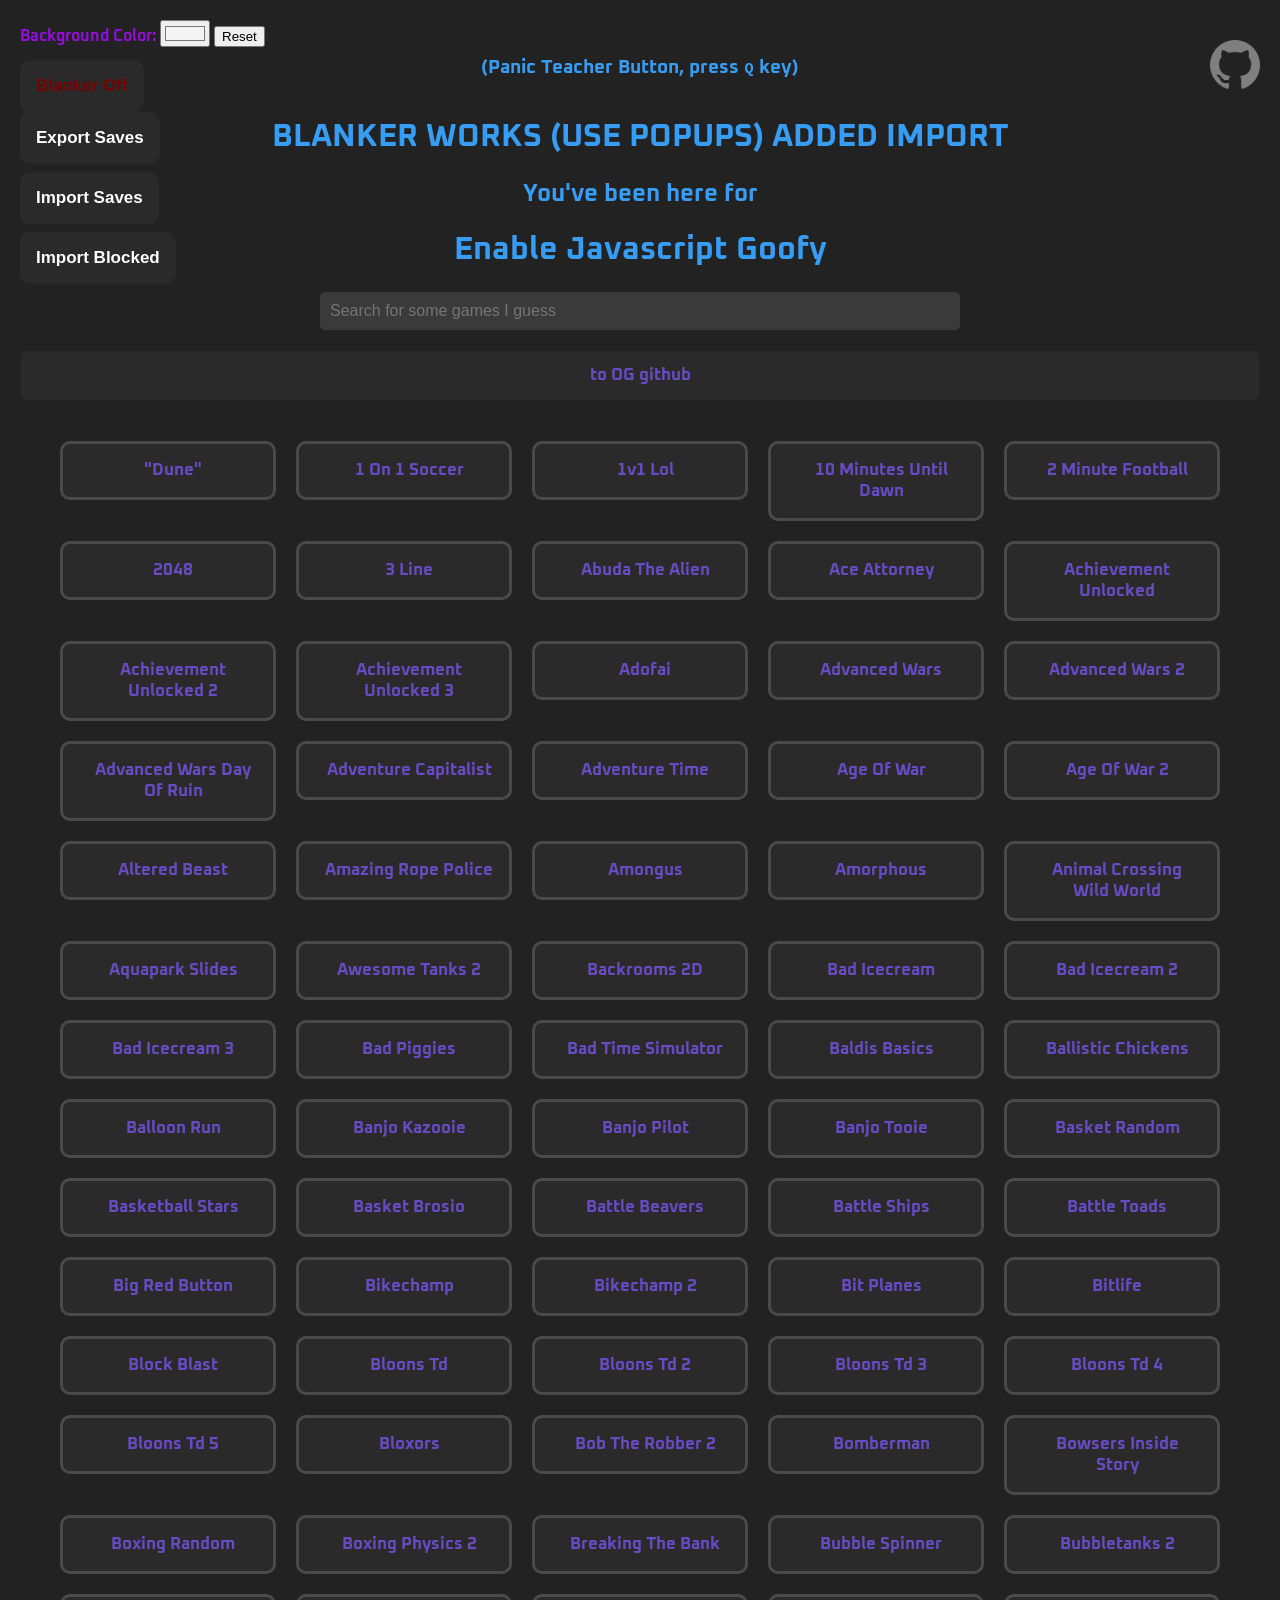
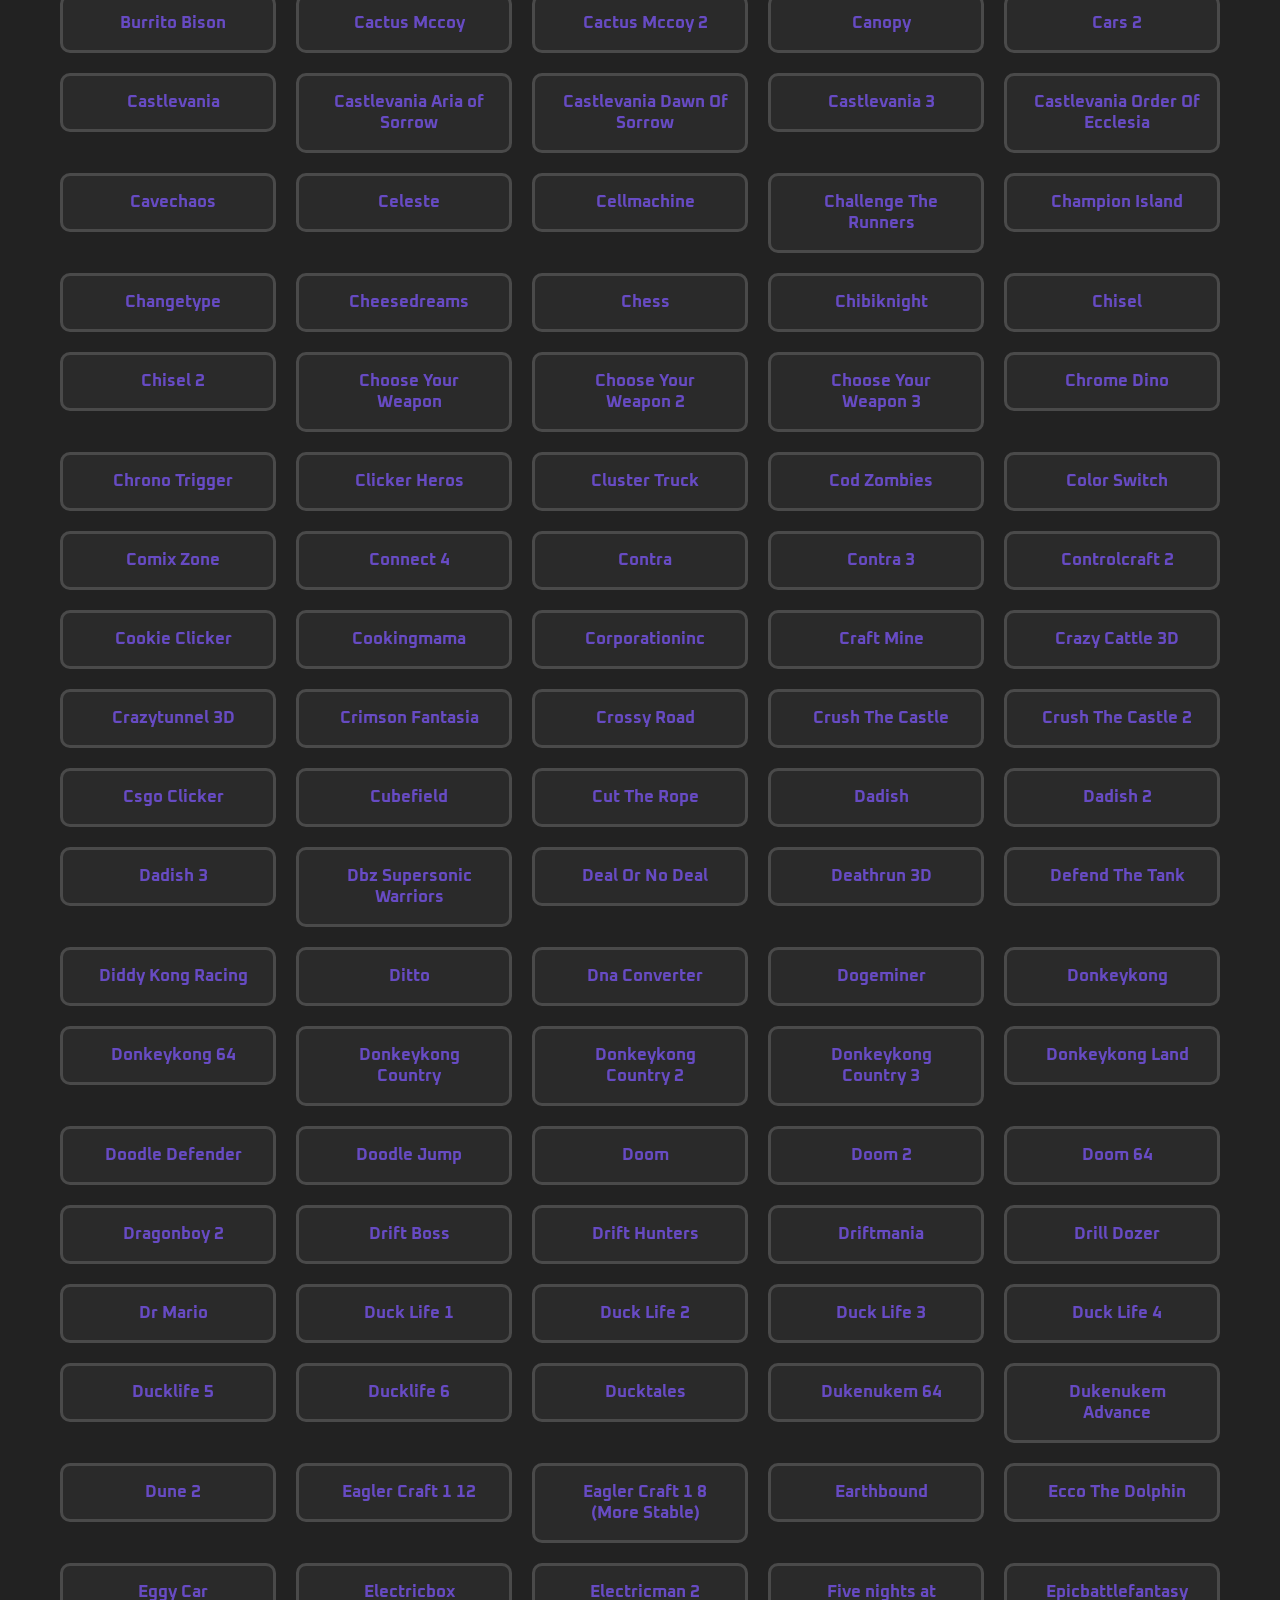
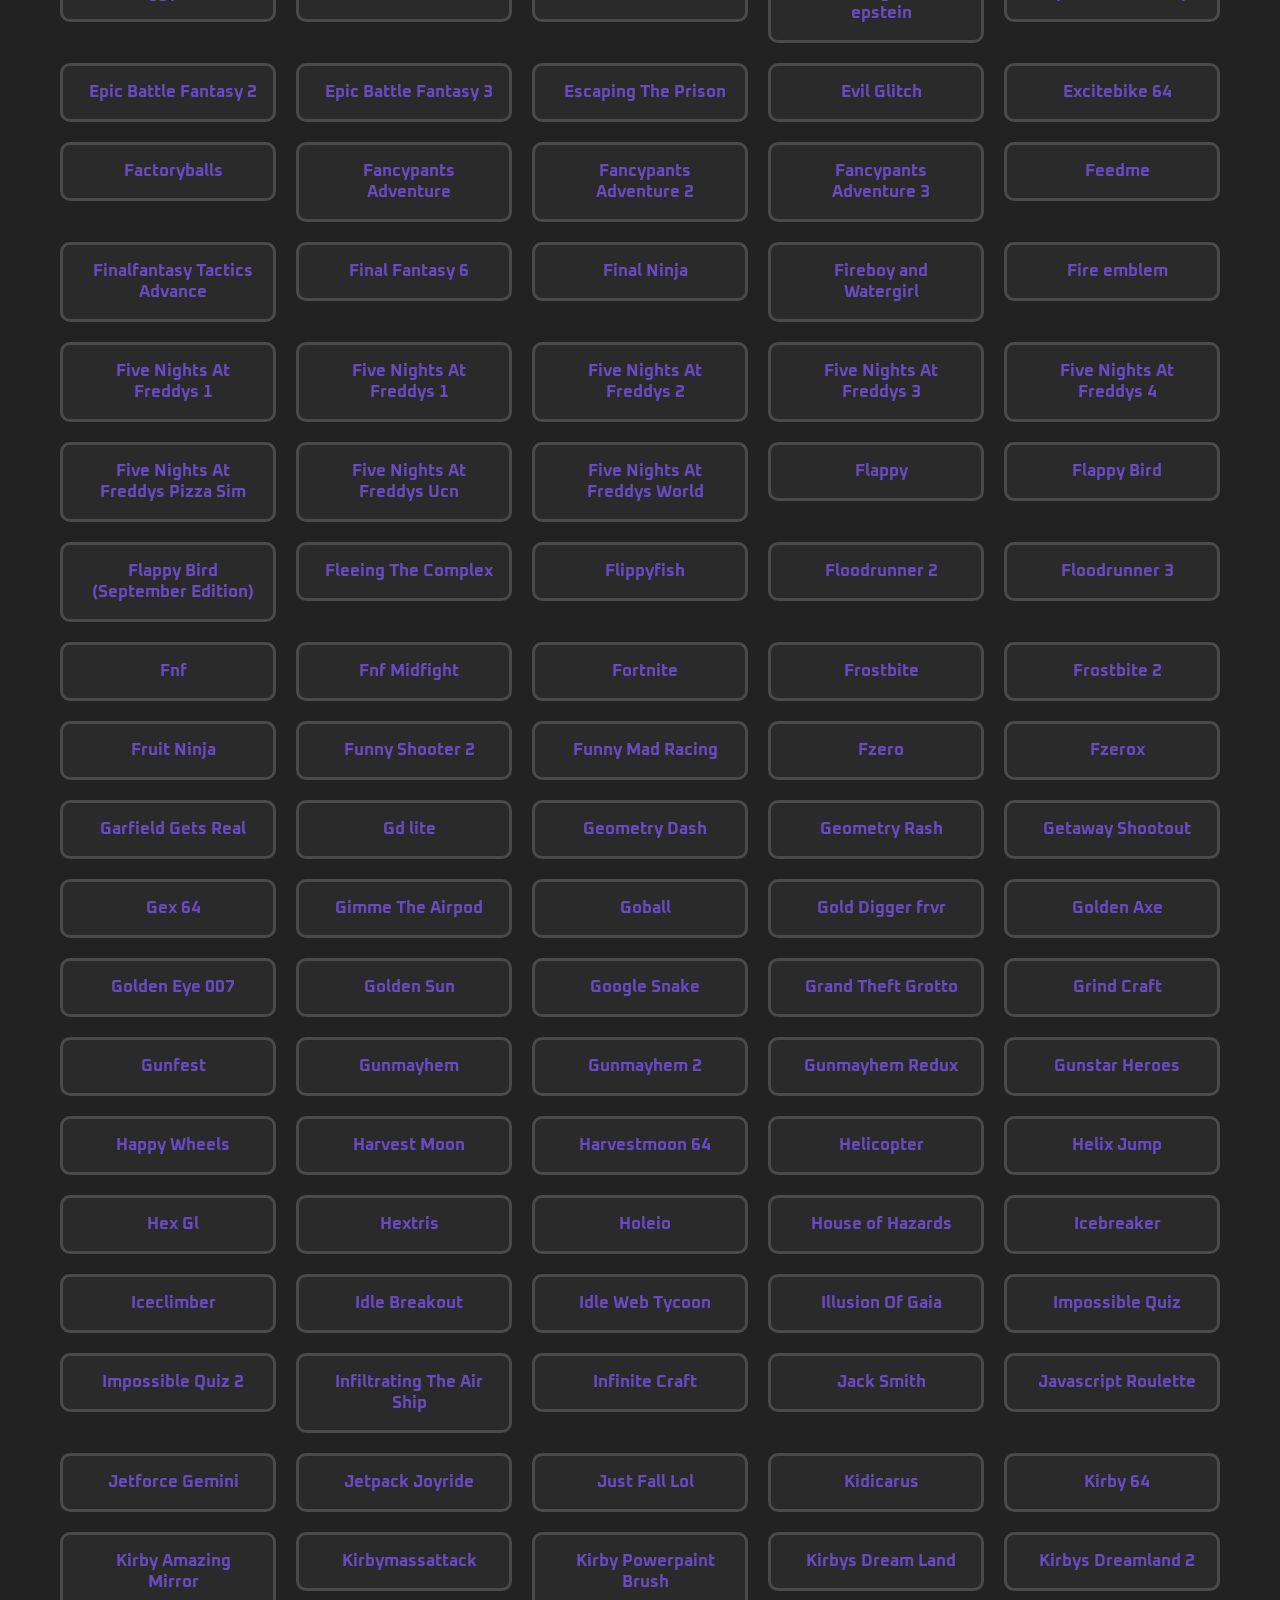
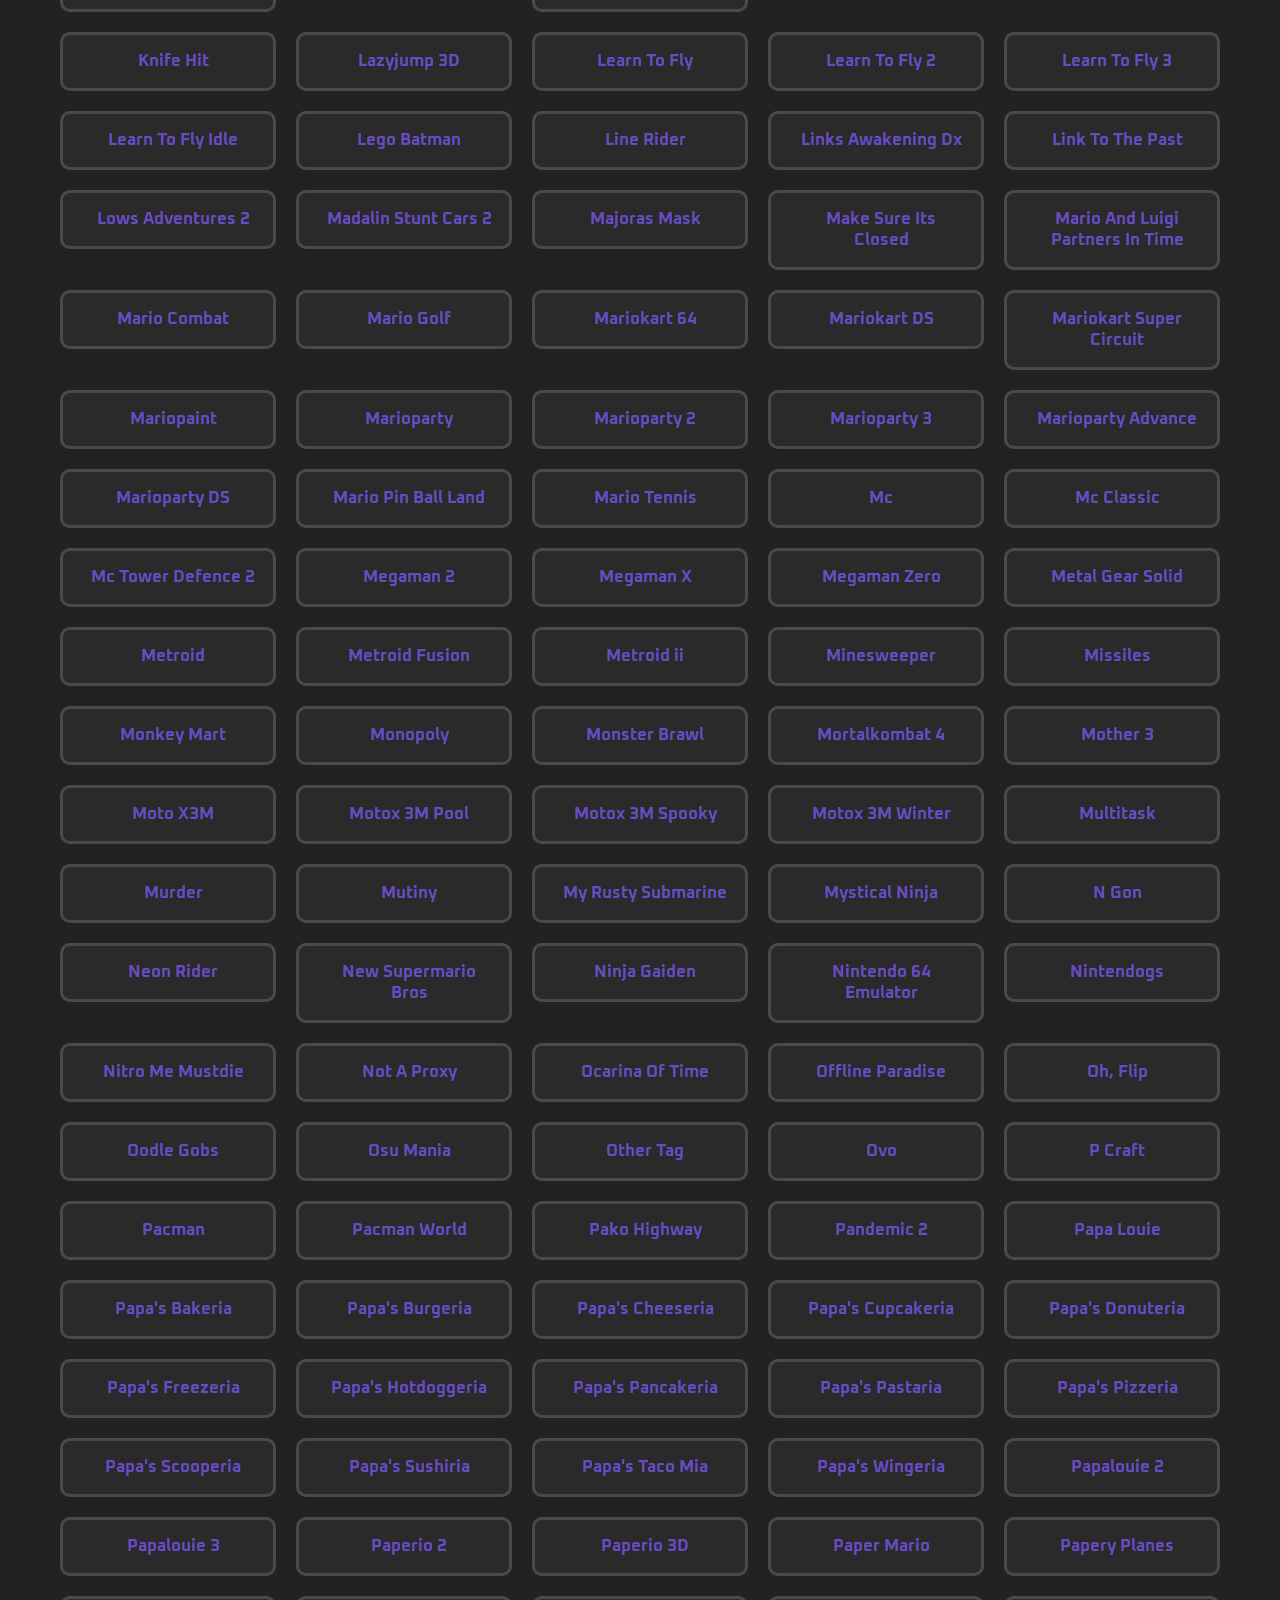
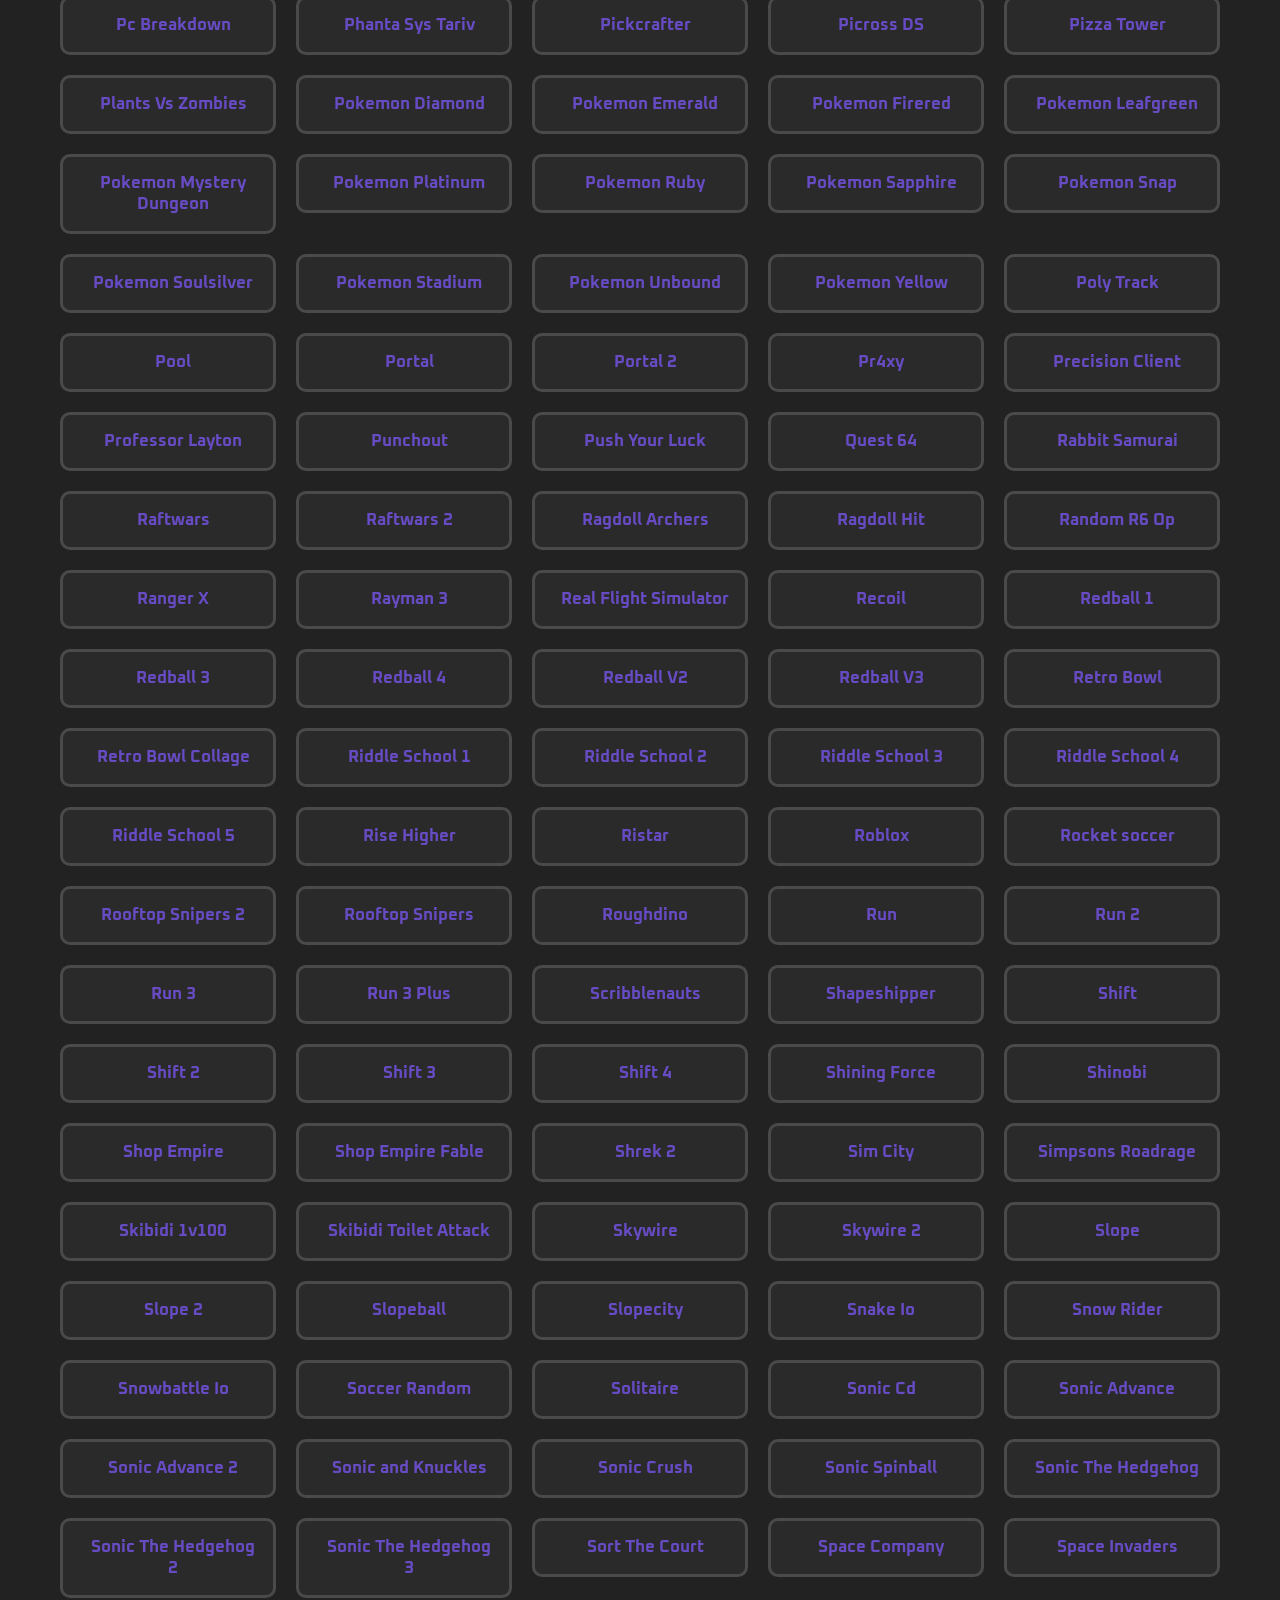
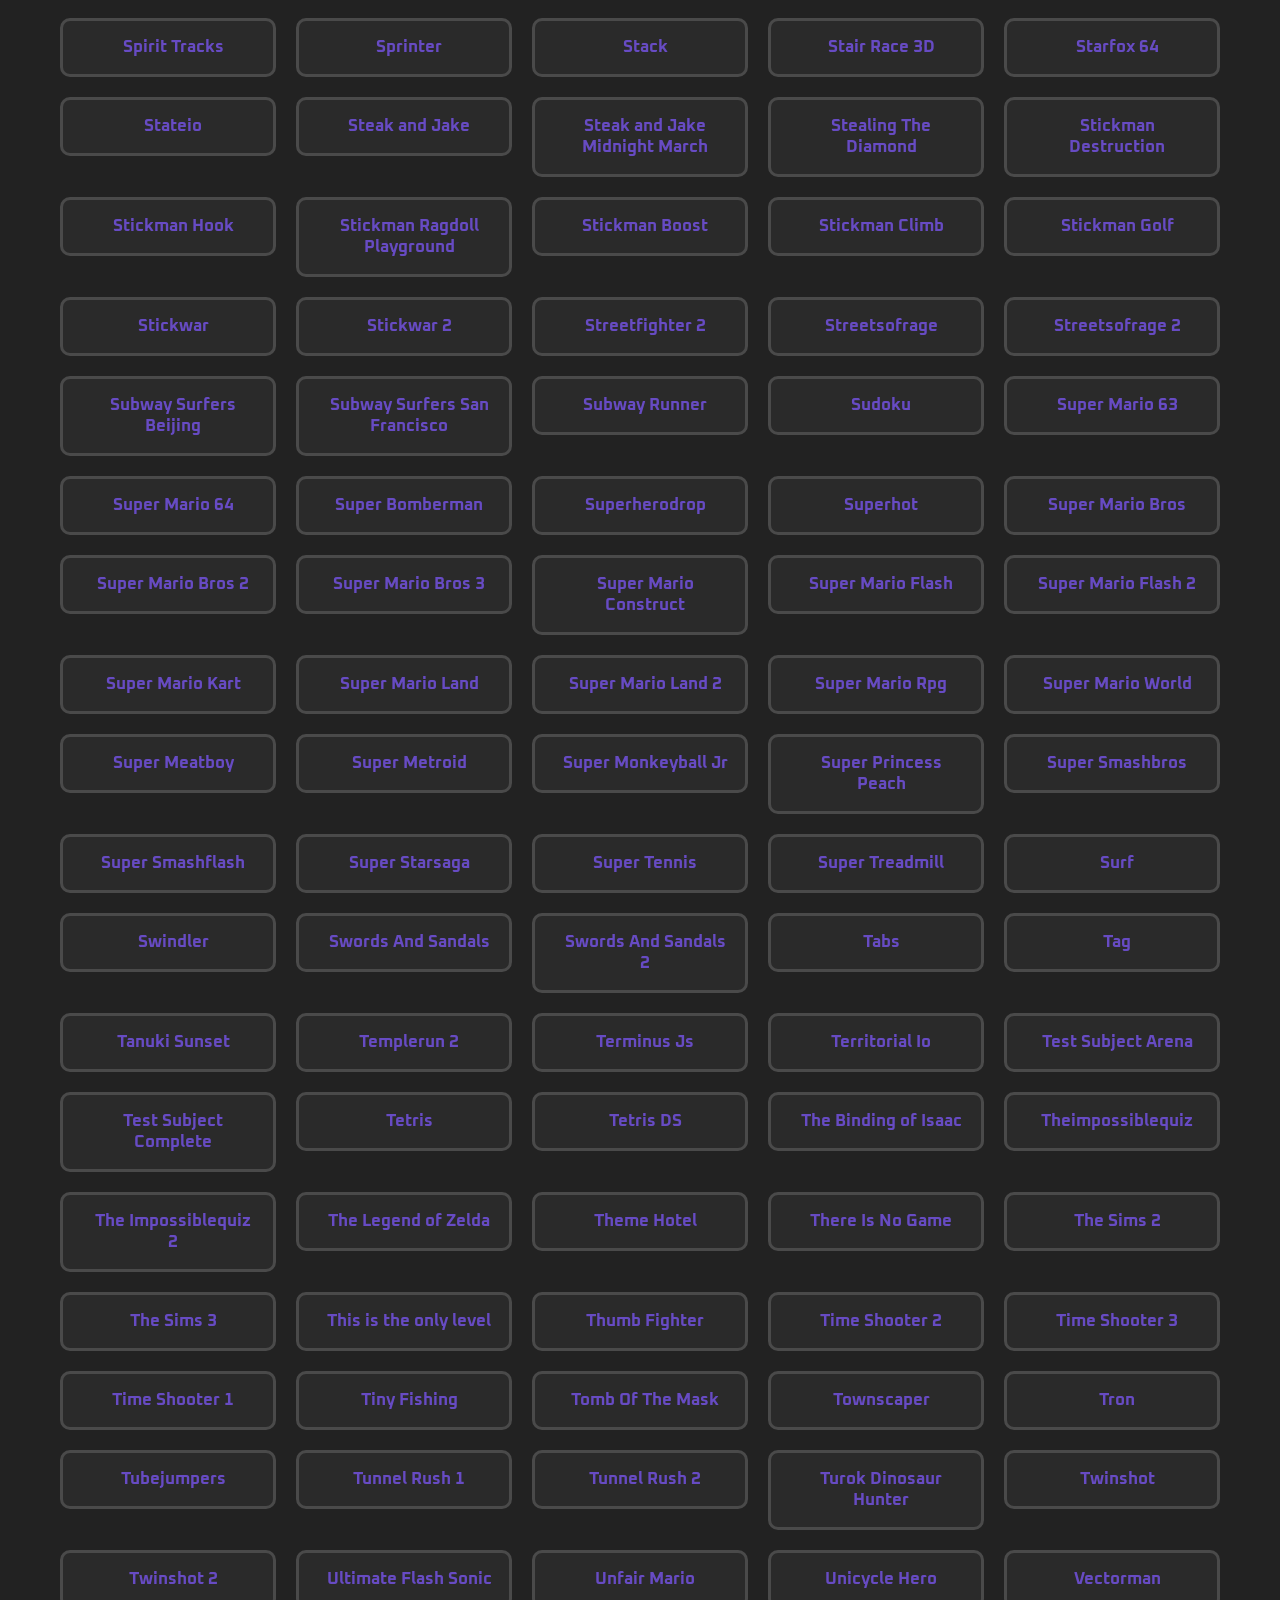
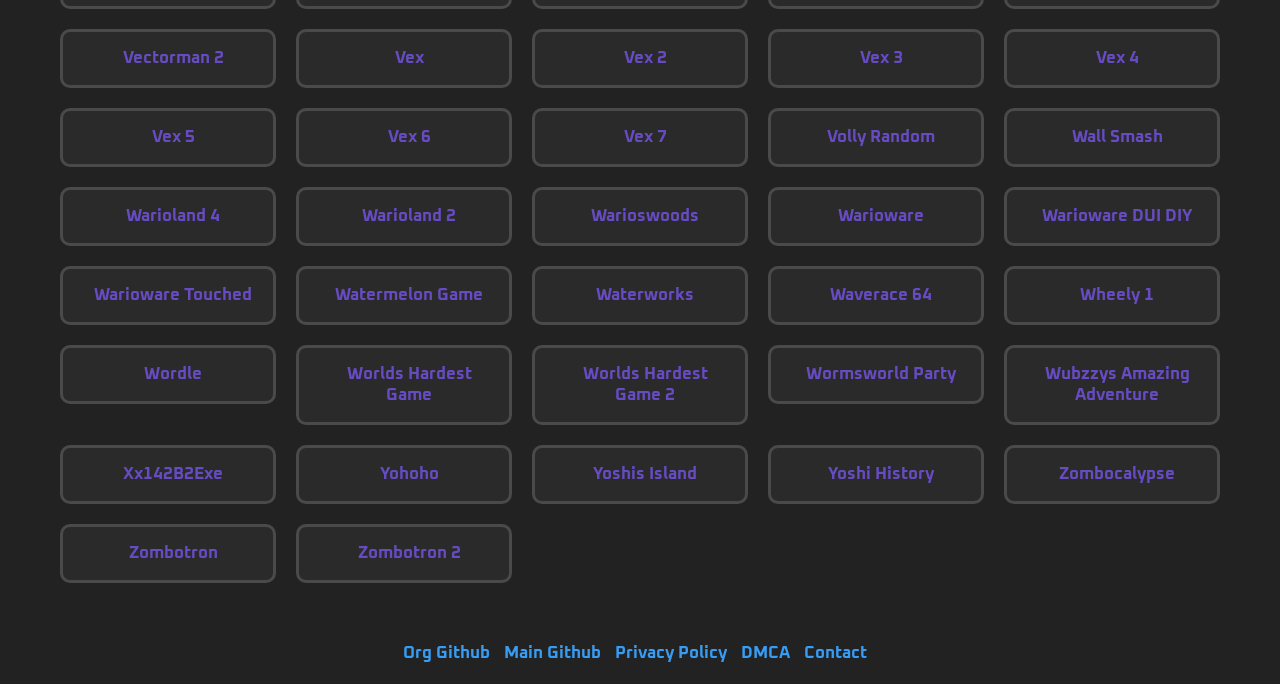
==== commit c937bfe5: "fix text off scren" ====
--- a/index.html
+++ b/index.html
@@ -20,8 +20,8 @@
 
   <meta property="og:title" content="Renewed by bendover111222333444" />
   <meta property="og:type" content="website" />
-  <meta property="og:url" content="https://bendover111222333444.onrender.com/" />
-  <meta property="og:image" content="https://bendover111222333444.onrender.com/favicon.jpg" />
+  <meta property="og:url" content="https://main.bendover111222333444.great-site.net/" />
+  <meta property="og:image" content="https://main.bendover111222333444.great-site.net/favicon.jpg" />
   <meta property="og:description" content="I made this website at school bc I wanted to play games" />
   <meta name="theme-color" media="(prefers-color-scheme: light)" content="5500ff" />
   <meta name="theme-color" media="(prefers-color-scheme: dark)" content="#2c0085" />
@@ -43,15 +43,17 @@
 
     <div id="blanker">
         <button id="blankerBtn">Blanker Off</button>
+        <button onclick="exportData()" style="background-color: #2a2a2a; color: white; border: 3px; border-radius: 10px; padding: 16px; text-align: center; font-size: 17px; font-weight: bold; cursor: pointer; display: block; margin-bottom: 8px;">Export Saves</button>
+        <button onclick="importData()" style="background-color: #2a2a2a; color: white; border: 3px; border-radius: 10px; padding: 16px; text-align: center; font-size: 17px; font-weight: bold; cursor: pointer; display: block; margin-bottom: 8px;">Import Saves</button>
+        <button onclick="infoData()" style="background-color: #2a2a2a; color: white; border: 3px; border-radius: 10px; padding: 16px; text-align: center; font-size: 17px; font-weight: bold; cursor: pointer; display: block; margin-bottom: 8px;">Import Blocked</button>
     </div>
-    
     <div style="display: flex; justify-content: space-between; align-items: center;">
     <h3 style="position: absolute; left: 50%; transform: translateX(-50%);">(Panic Teacher Button, press <kbd>Q</kbd> key)</h3>
     <a class="thoeswhoknow" href="https://github.com/bendover111222333444/bendover111222333444.github.io" style="margin-left: auto;">
         <img src="images/githubguy.png" style="width: 50px; height: 50px;">
     </a>
   </div>
-    <h1>Fixed About:Blanker added more games (USE POPUPS)</h1>
+    <h1>BLANKER WORKS (USE POPUPS) ADDED IMPORT</h1>
     <h2>You've been here for <span id="time-counter"></span></h2>
     <strong>
         <div class="Index-Container">
@@ -67,733 +69,733 @@
         <div class="game-link-other">to OG github </div>
     </a>
     <div class="game-grid">
-       <a href="https://bendover111222333444-games.onrender.com/goofy-ahh-dune/" target="_blank">
+       <a href="https://games.bendover111222333444.great-site.net/goofy-ahh-dune/" target="_blank">
         <div class="game-link">
         <span class="pin-button"> </span>
         <span class="game-title">"Dune"</span>
         </div>
         </a>
-        <a href="https://bendover111222333444-games.onrender.com/1on1soccer/" target="_blank">
+        <a href="https://games.bendover111222333444.great-site.net/1on1soccer/" target="_blank">
         <div class="game-link">
         <span class="pin-button"> </span>
         <span class="game-title">1 On 1 Soccer</span>
         </div>
         </a>
-        <a href="https://bendover111222333444-games.onrender.com/1v1-lol/" target="_blank">
+        <a href="https://games.bendover111222333444.great-site.net/1v1-lol/" target="_blank">
         <div class="game-link">
         <span class="pin-button"> </span>
         <span class="game-title">1v1 Lol</span>
         </div>
         </a>
-        <a href="https://bendover111222333444-games.onrender.com/10-minutes-till-dawn/" target="_blank">
+        <a href="https://games.bendover111222333444.great-site.net/10-minutes-till-dawn/" target="_blank">
         <div class="game-link">
         <span class="pin-button"> </span>
         <span class="game-title">10 Minutes Until Dawn</span>
         </div>
         </a>
-        <a href="https://bendover111222333444-games.onrender.com/2MinuteFootball/" target="_blank">
+        <a href="https://games.bendover111222333444.great-site.net/2MinuteFootball/" target="_blank">
         <div class="game-link">
         <span class="pin-button"> </span>
         <span class="game-title">2 Minute Football</span>
         </div>
         </a>
-        <a href="https://bendover111222333444-games.onrender.com/2048/" target="_blank">
+        <a href="https://games.bendover111222333444.great-site.net/2048/" target="_blank">
         <div class="game-link">
         <span class="pin-button"> </span>
         <span class="game-title">2048</span>
         </div>
         </a>
-        <a href="https://bendover111222333444-games.onrender.com/3line/" target="_blank">
+        <a href="https://games.bendover111222333444.great-site.net/3line/" target="_blank">
         <div class="game-link">
         <span class="pin-button"> </span>
         <span class="game-title">3 Line</span>
         </div>
         </a>
-        <a href="https://bendover111222333444-games.onrender.com/abudathealien/" target="_blank">
+        <a href="https://games.bendover111222333444.great-site.net/abudathealien/" target="_blank">
         <div class="game-link">
         <span class="pin-button"> </span>
         <span class="game-title">Abuda The Alien</span>
         </div>
         </a>
-        <a href="https://bendover111222333444-games.onrender.com/aceattorney/" target="_blank">
+        <a href="https://games.bendover111222333444.great-site.net/aceattorney/" target="_blank">
         <div class="game-link">
         <span class="pin-button"> </span>
         <span class="game-title">Ace Attorney</span>
         </div>
         </a>
-        <a href="https://bendover111222333444-games.onrender.com/achievementunlocked/" target="_blank">
+        <a href="https://games.bendover111222333444.great-site.net/achievementunlocked/" target="_blank">
         <div class="game-link">
         <span class="pin-button"> </span>
         <span class="game-title">Achievement Unlocked</span>
         </div>
         </a>
-        <a href="https://bendover111222333444-games.onrender.com/achievementunlocked2/" target="_blank">
+        <a href="https://games.bendover111222333444.great-site.net/achievementunlocked2/" target="_blank">
         <div class="game-link">
         <span class="pin-button"> </span>
         <span class="game-title">Achievement Unlocked 2</span>
         </div>
         </a>
-        <a href="https://bendover111222333444-games.onrender.com/achievementunlocked3/" target="_blank">
+        <a href="https://games.bendover111222333444.great-site.net/achievementunlocked3/" target="_blank">
         <div class="game-link">
         <span class="pin-button"> </span>
         <span class="game-title">Achievement Unlocked 3</span>
         </div>
         </a>
-        <a href="https://bendover111222333444-games.onrender.com/adofai/" target="_blank">
+        <a href="https://games.bendover111222333444.great-site.net/adofai/" target="_blank">
         <div class="game-link">
         <span class="pin-button"> </span>
         <span class="game-title">Adofai</span>
         </div>
         </a>
-        <a href="https://bendover111222333444-games.onrender.com/advancewars/" target="_blank">
+        <a href="https://games.bendover111222333444.great-site.net/advancewars/" target="_blank">
         <div class="game-link">
         <span class="pin-button"> </span>
         <span class="game-title">Advanced Wars</span>
         </div>
         </a>
-        <a href="https://bendover111222333444-games.onrender.com/advancewars2/" target="_blank">
+        <a href="https://games.bendover111222333444.great-site.net/advancewars2/" target="_blank">
         <div class="game-link">
         <span class="pin-button"> </span>
         <span class="game-title">Advanced Wars 2</span>
         </div>
         </a>
-        <a href="https://bendover111222333444-games.onrender.com/advancewarsdayofruin/" target="_blank">
+        <a href="https://games.bendover111222333444.great-site.net/advancewarsdayofruin/" target="_blank">
         <div class="game-link">
         <span class="pin-button"> </span>
         <span class="game-title">Advanced Wars Day Of Ruin</span>
         </div>
         </a>
-        <a href="https://bendover111222333444-games.onrender.com/adventurecapitalist/" target="_blank">
+        <a href="https://games.bendover111222333444.great-site.net/adventurecapitalist/" target="_blank">
         <div class="game-link">
         <span class="pin-button"> </span>
         <span class="game-title">Adventure Capitalist</span>
         </div>
         </a>
-        <a href="https://bendover111222333444-games.onrender.com/adventuretime/" target="_blank">
+        <a href="https://games.bendover111222333444.great-site.net/adventuretime/" target="_blank">
         <div class="game-link">
         <span class="pin-button"> </span>
         <span class="game-title">Adventure Time</span>
         </div>
         </a>
-        <a href="https://bendover111222333444-games.onrender.com/ageofwar/" target="_blank">
+        <a href="https://games.bendover111222333444.great-site.net/ageofwar/" target="_blank">
         <div class="game-link">
         <span class="pin-button"> </span>
         <span class="game-title">Age Of War</span>
         </div>
         </a>
-        <a href="https://bendover111222333444-games.onrender.com/ageofwar2/" target="_blank">
+        <a href="https://games.bendover111222333444.great-site.net/ageofwar2/" target="_blank">
         <div class="game-link">
         <span class="pin-button"> </span>
         <span class="game-title">Age Of War 2</span>
         </div>
         </a>
-        <a href="https://bendover111222333444-games.onrender.com/alteredbeast/" target="_blank">
+        <a href="https://games.bendover111222333444.great-site.net/alteredbeast/" target="_blank">
         <div class="game-link">
         <span class="pin-button"> </span>
         <span class="game-title">Altered Beast</span>
         </div>
         </a>
-        <a href="https://bendover111222333444-games.onrender.com/amazingropepolice/" target="_blank">
+        <a href="https://games.bendover111222333444.great-site.net/amazingropepolice/" target="_blank">
         <div class="game-link">
         <span class="pin-button"> </span>
         <span class="game-title">Amazing Rope Police</span>
         </div>
         </a>
-        <a href="https://bendover111222333444-games.onrender.com/amongus/" target="_blank">
+        <a href="https://games.bendover111222333444.great-site.net/amongus/" target="_blank">
         <div class="game-link">
         <span class="pin-button"> </span>
         <span class="game-title">Amongus</span>
         </div>
         </a>
-        <a href="https://bendover111222333444-games.onrender.com/amorphous/" target="_blank">
+        <a href="https://games.bendover111222333444.great-site.net/amorphous/" target="_blank">
         <div class="game-link">
         <span class="pin-button"> </span>
         <span class="game-title">Amorphous</span>
         </div>
         </a>
-        <a href="https://bendover111222333444-games.onrender.com/animalcrossingwildworld/" target="_blank">
+        <a href="https://games.bendover111222333444.great-site.net/animalcrossingwildworld/" target="_blank">
         <div class="game-link">
         <span class="pin-button"> </span>
         <span class="game-title">Animal Crossing Wild World</span>
         </div>
         </a>
-        <a href="https://bendover111222333444-games.onrender.com/aquaparkslides/" target="_blank">
+        <a href="https://games.bendover111222333444.great-site.net/aquaparkslides/" target="_blank">
         <div class="game-link">
         <span class="pin-button"> </span>
         <span class="game-title">Aquapark Slides</span>
         </div>
         </a>
-        <a href="https://bendover111222333444-games.onrender.com/awesome-tanks-2/" target="_blank">
+        <a href="https://games.bendover111222333444.great-site.net/awesome-tanks-2/" target="_blank">
         <div class="game-link">
         <span class="pin-button"> </span>
         <span class="game-title">Awesome Tanks 2</span>
         </div>
         </a>
-        <a href="https://bendover111222333444-games.onrender.com/backrooms2d/" target="_blank">
+        <a href="https://games.bendover111222333444.great-site.net/backrooms2d/" target="_blank">
         <div class="game-link">
         <span class="pin-button"> </span>
         <span class="game-title">Backrooms 2D</span>
         </div>
         </a>
-        <a href="https://bendover111222333444-games.onrender.com/badicecream/" target="_blank">
+        <a href="https://games.bendover111222333444.great-site.net/badicecream/" target="_blank">
         <div class="game-link">
         <span class="pin-button"> </span>
         <span class="game-title">Bad Icecream</span>
         </div>
         </a>
-        <a href="https://bendover111222333444-games.onrender.com/badicecream2/" target="_blank">
+        <a href="https://games.bendover111222333444.great-site.net/badicecream2/" target="_blank">
         <div class="game-link">
         <span class="pin-button"> </span>
         <span class="game-title">Bad Icecream 2</span>
         </div>
         </a>
-        <a href="https://bendover111222333444-games.onrender.com/badicecream3/" target="_blank">
+        <a href="https://games.bendover111222333444.great-site.net/badicecream3/" target="_blank">
         <div class="game-link">
         <span class="pin-button"> </span>
         <span class="game-title">Bad Icecream 3</span>
         </div>
         </a>
-        <a href="https://bendover111222333444-games.onrender.com/badpiggies/" target="_blank">
+        <a href="https://games.bendover111222333444.great-site.net/badpiggies/" target="_blank">
         <div class="game-link">
         <span class="pin-button"> </span>
         <span class="game-title">Bad Piggies</span>
         </div>
         </a>
-        <a href="https://bendover111222333444-games.onrender.com/badtimesimulator/" target="_blank">
+        <a href="https://games.bendover111222333444.great-site.net/badtimesimulator/" target="_blank">
         <div class="game-link">
         <span class="pin-button"> </span>
         <span class="game-title">Bad Time Simulator</span>
         </div>
         </a>
-        <a href="https://bendover111222333444-games.onrender.com/baldisbasics/" target="_blank">
+        <a href="https://games.bendover111222333444.great-site.net/baldisbasics/" target="_blank">
         <div class="game-link">
         <span class="pin-button"> </span>
         <span class="game-title">Baldis Basics</span>
         </div>
         </a>
-        <a href="https://bendover111222333444-games.onrender.com/ballisticchickens/" target="_blank">
+        <a href="https://games.bendover111222333444.great-site.net/ballisticchickens/" target="_blank">
         <div class="game-link">
         <span class="pin-button"> </span>
         <span class="game-title">Ballistic Chickens</span>
         </div>
         </a>
-        <a href="https://bendover111222333444-games.onrender.com/balloonrun/" target="_blank">
+        <a href="https://games.bendover111222333444.great-site.net/balloonrun/" target="_blank">
         <div class="game-link">
         <span class="pin-button"> </span>
         <span class="game-title">Balloon Run</span>
         </div>
         </a>
-        <a href="https://bendover111222333444-games.onrender.com/banjokazooie/" target="_blank">
+        <a href="https://games.bendover111222333444.great-site.net/banjokazooie/" target="_blank">
         <div class="game-link">
         <span class="pin-button"> </span>
         <span class="game-title">Banjo Kazooie</span>
         </div>
         </a>
-        <a href="https://bendover111222333444-games.onrender.com/banjopilot/" target="_blank">
+        <a href="https://games.bendover111222333444.great-site.net/banjopilot/" target="_blank">
         <div class="game-link">
         <span class="pin-button"> </span>
         <span class="game-title">Banjo Pilot</span>
         </div>
         </a>
-        <a href="https://bendover111222333444-games.onrender.com/banjotooie/" target="_blank">
+        <a href="https://games.bendover111222333444.great-site.net/banjotooie/" target="_blank">
         <div class="game-link">
         <span class="pin-button"> </span>
         <span class="game-title">Banjo Tooie</span>
         </div>
         </a>
-        <a href="https://bendover111222333444-games.onrender.com/basket-random/" target="_blank">
+        <a href="https://games.bendover111222333444.great-site.net/basket-random/" target="_blank">
         <div class="game-link">
         <span class="pin-button"> </span>
         <span class="game-title">Basket Random</span>
         </div>
         </a>
-        <a href="https://bendover111222333444-games.onrender.com/basketball-stars/" target="_blank">
+        <a href="https://games.bendover111222333444.great-site.net/basketball-stars/" target="_blank">
         <div class="game-link">
         <span class="pin-button"> </span>
         <span class="game-title">Basketball Stars</span>
         </div>
         </a>
-        <a href="https://bendover111222333444-games.onrender.com/basketbrosio/" target="_blank">
+        <a href="https://games.bendover111222333444.great-site.net/basketbrosio/" target="_blank">
         <div class="game-link">
         <span class="pin-button"> </span>
         <span class="game-title">Basket Brosio</span>
         </div>
         </a>
-        <a href="https://bendover111222333444-games.onrender.com/battlebeavers/" target="_blank">
+        <a href="https://games.bendover111222333444.great-site.net/battlebeavers/" target="_blank">
         <div class="game-link">
         <span class="pin-button"> </span>
         <span class="game-title">Battle Beavers</span>
         </div>
         </a>
-        <a href="https://bendover111222333444-games.onrender.com/battleships/" target="_blank">
+        <a href="https://games.bendover111222333444.great-site.net/battleships/" target="_blank">
         <div class="game-link">
         <span class="pin-button"> </span>
         <span class="game-title">Battle Ships</span>
         </div>
         </a>
-        <a href="https://bendover111222333444-games.onrender.com/battletoads/" target="_blank">
+        <a href="https://games.bendover111222333444.great-site.net/battletoads/" target="_blank">
         <div class="game-link">
         <span class="pin-button"> </span>
         <span class="game-title">Battle Toads</span>
         </div>
         </a>
-        <a href="https://bendover111222333444-games.onrender.com/bigredbutton/" target="_blank">
+        <a href="https://games.bendover111222333444.great-site.net/bigredbutton/" target="_blank">
         <div class="game-link">
         <span class="pin-button"> </span>
         <span class="game-title">Big Red Button</span>
         </div>
         </a>
-        <a href="https://bendover111222333444-games.onrender.com/bikechamp/" target="_blank">
+        <a href="https://games.bendover111222333444.great-site.net/bikechamp/" target="_blank">
         <div class="game-link">
         <span class="pin-button"> </span>
         <span class="game-title">Bikechamp</span>
         </div>
         </a>
-        <a href="https://bendover111222333444-games.onrender.com/bikechamp2/" target="_blank">
+        <a href="https://games.bendover111222333444.great-site.net/bikechamp2/" target="_blank">
         <div class="game-link">
         <span class="pin-button"> </span>
         <span class="game-title">Bikechamp 2</span>
         </div>
         </a>
-        <a href="https://bendover111222333444-games.onrender.com/bit-planes/" target="_blank">
+        <a href="https://games.bendover111222333444.great-site.net/bit-planes/" target="_blank">
         <div class="game-link">
         <span class="pin-button"> </span>
         <span class="game-title">Bit Planes</span>
         </div>
         </a>
-        <a href="https://bendover111222333444-games.onrender.com/bitlife/" target="_blank">
+        <a href="https://games.bendover111222333444.great-site.net/bitlife/" target="_blank">
         <div class="game-link">
         <span class="pin-button"> </span>
         <span class="game-title">Bitlife</span>
         </div>
         </a>
-        <a href="https://bendover111222333444-games.onrender.com/block-blast/" target="_blank">
+        <a href="https://games.bendover111222333444.great-site.net/block-blast/" target="_blank">
         <div class="game-link">
         <span class="pin-button"> </span>
         <span class="game-title">Block Blast</span>
         </div>
         </a>
-        <a href="https://bendover111222333444-games.onrender.com/BTD-1/" target="_blank">
+        <a href="https://games.bendover111222333444.great-site.net/BTD-1/" target="_blank">
         <div class="game-link">
         <span class="pin-button"> </span>
         <span class="game-title">Bloons Td</span>
         </div>
         </a>
-        <a href="https://bendover111222333444-games.onrender.com/BTD-2/" target="_blank">
+        <a href="https://games.bendover111222333444.great-site.net/BTD-2/" target="_blank">
         <div class="game-link">
         <span class="pin-button"> </span>
         <span class="game-title">Bloons Td 2</span>
         </div>
         </a>
-        <a href="https://bendover111222333444-games.onrender.com/BTD-3/" target="_blank">
+        <a href="https://games.bendover111222333444.great-site.net/BTD-3/" target="_blank">
         <div class="game-link">
         <span class="pin-button"> </span>
         <span class="game-title">Bloons Td 3</span>
         </div>
         </a>
-        <a href="https://bendover111222333444-games.onrender.com/BTD-4/" target="_blank">
+        <a href="https://games.bendover111222333444.great-site.net/BTD-4/" target="_blank">
         <div class="game-link">
         <span class="pin-button"> </span>
         <span class="game-title">Bloons Td 4</span>
         </div>
         </a>
-        <a href="https://bendover111222333444-games.onrender.com/BTD-5/" target="_blank">
+        <a href="https://games.bendover111222333444.great-site.net/BTD-5/" target="_blank">
         <div class="game-link">
         <span class="pin-button"> </span>
         <span class="game-title">Bloons Td 5</span>
         </div>
         </a>
-        <a href="https://bendover111222333444-games.onrender.com/bloxors/" target="_blank">
+        <a href="https://games.bendover111222333444.great-site.net/bloxors/" target="_blank">
         <div class="game-link">
         <span class="pin-button"> </span>
         <span class="game-title">Bloxors</span>
         </div>
         </a>
-        <a href="https://bendover111222333444-games.onrender.com/bobtherobber2/" target="_blank">
+        <a href="https://games.bendover111222333444.great-site.net/bobtherobber2/" target="_blank">
         <div class="game-link">
         <span class="pin-button"> </span>
         <span class="game-title">Bob The Robber 2</span>
         </div>
         </a>
-        <a href="https://bendover111222333444-games.onrender.com/bomberman/" target="_blank">
+        <a href="https://games.bendover111222333444.great-site.net/bomberman/" target="_blank">
         <div class="game-link">
         <span class="pin-button"> </span>
         <span class="game-title">Bomberman</span>
         </div>
         </a>
-        <a href="https://bendover111222333444-games.onrender.com/bowsersinsidestory/" target="_blank">
+        <a href="https://games.bendover111222333444.great-site.net/bowsersinsidestory/" target="_blank">
         <div class="game-link">
         <span class="pin-button"> </span>
         <span class="game-title">Bowsers Inside Story</span>
         </div>
         </a>
-        <a href="https://bendover111222333444-games.onrender.com/boxing-random/" target="_blank">
+        <a href="https://games.bendover111222333444.great-site.net/boxing-random/" target="_blank">
         <div class="game-link">
         <span class="pin-button"> </span>
         <span class="game-title">Boxing Random</span>
         </div>
         </a>
-        <a href="https://bendover111222333444-games.onrender.com/boxingphysics2/" target="_blank">
+        <a href="https://games.bendover111222333444.great-site.net/boxingphysics2/" target="_blank">
         <div class="game-link">
         <span class="pin-button"> </span>
         <span class="game-title">Boxing Physics 2</span>
         </div>
         </a>
-        <a href="https://bendover111222333444-games.onrender.com/breakingthebank/" target="_blank">
+        <a href="https://games.bendover111222333444.great-site.net/breakingthebank/" target="_blank">
         <div class="game-link">
         <span class="pin-button"> </span>
         <span class="game-title">Breaking The Bank</span>
         </div>
         </a>
-        <a href="https://bendover111222333444-games.onrender.com/bubblespinner/" target="_blank">
+        <a href="https://games.bendover111222333444.great-site.net/bubblespinner/" target="_blank">
         <div class="game-link">
         <span class="pin-button"> </span>
         <span class="game-title">Bubble Spinner</span>
         </div>
         </a>
-        <a href="https://bendover111222333444-games.onrender.com/bubbletanks2/" target="_blank">
+        <a href="https://games.bendover111222333444.great-site.net/bubbletanks2/" target="_blank">
         <div class="game-link">
         <span class="pin-button"> </span>
         <span class="game-title">Bubbletanks 2</span>
         </div>
         </a>
-        <a href="https://bendover111222333444-games.onrender.com/Burrito-Bison/" target="_blank">
+        <a href="https://games.bendover111222333444.great-site.net/Burrito-Bison/" target="_blank">
         <div class="game-link">
         <span class="pin-button"> </span>
         <span class="game-title">Burrito Bison</span>
         </div>
         </a>
-        <a href="https://bendover111222333444-games.onrender.com/cactusmccoy/" target="_blank">
+        <a href="https://games.bendover111222333444.great-site.net/cactusmccoy/" target="_blank">
         <div class="game-link">
         <span class="pin-button"> </span>
         <span class="game-title">Cactus Mccoy</span>
         </div>
         </a>
-        <a href="https://bendover111222333444-games.onrender.com/cactusmccoy2/" target="_blank">
+        <a href="https://games.bendover111222333444.great-site.net/cactusmccoy2/" target="_blank">
         <div class="game-link">
         <span class="pin-button"> </span>
         <span class="game-title">Cactus Mccoy 2</span>
         </div>
         </a>
-        <a href="https://bendover111222333444-games.onrender.com/canopy/" target="_blank">
+        <a href="https://games.bendover111222333444.great-site.net/canopy/" target="_blank">
         <div class="game-link">
         <span class="pin-button"> </span>
         <span class="game-title">Canopy</span>
         </div>
         </a>
-        <a href="https://bendover111222333444-games.onrender.com/cars2/" target="_blank">
+        <a href="https://games.bendover111222333444.great-site.net/cars2/" target="_blank">
         <div class="game-link">
         <span class="pin-button"> </span>
         <span class="game-title">Cars 2</span>
         </div>
         </a>
-        <a href="https://bendover111222333444-games.onrender.com/castlevania/" target="_blank">
+        <a href="https://games.bendover111222333444.great-site.net/castlevania/" target="_blank">
         <div class="game-link">
         <span class="pin-button"> </span>
         <span class="game-title">Castlevania</span>
         </div>
         </a>
-        <a href="https://bendover111222333444-games.onrender.com/castlevaniaariaofsorrow/" target="_blank">
+        <a href="https://games.bendover111222333444.great-site.net/castlevaniaariaofsorrow/" target="_blank">
         <div class="game-link">
         <span class="pin-button"> </span>
         <span class="game-title">Castlevania Aria of Sorrow</span>
         </div>
         </a>
-        <a href="https://bendover111222333444-games.onrender.com/castlevaniadawnofsorrow/" target="_blank">
+        <a href="https://games.bendover111222333444.great-site.net/castlevaniadawnofsorrow/" target="_blank">
         <div class="game-link">
         <span class="pin-button"> </span>
         <span class="game-title">Castlevania Dawn Of Sorrow</span>
         </div>
         </a>
-        <a href="https://bendover111222333444-games.onrender.com/castlevaniaiii/" target="_blank">
+        <a href="https://games.bendover111222333444.great-site.net/castlevaniaiii/" target="_blank">
         <div class="game-link">
         <span class="pin-button"> </span>
         <span class="game-title">Castlevania 3</span>
         </div>
         </a>
-        <a href="https://bendover111222333444-games.onrender.com/castlevaniaorderofecclesia/" target="_blank">
+        <a href="https://games.bendover111222333444.great-site.net/castlevaniaorderofecclesia/" target="_blank">
         <div class="game-link">
         <span class="pin-button"> </span>
         <span class="game-title">Castlevania Order Of Ecclesia</span>
         </div>
         </a>
-        <a href="https://bendover111222333444-games.onrender.com/cavechaos/" target="_blank">
+        <a href="https://games.bendover111222333444.great-site.net/cavechaos/" target="_blank">
         <div class="game-link">
         <span class="pin-button"> </span>
         <span class="game-title">Cavechaos</span>
         </div>
         </a>
-        <a href="https://bendover111222333444-games.onrender.com/celeste/" target="_blank">
+        <a href="https://games.bendover111222333444.great-site.net/celeste/" target="_blank">
         <div class="game-link">
         <span class="pin-button"> </span>
         <span class="game-title">Celeste</span>
         </div>
         </a>
-        <a href="https://bendover111222333444-games.onrender.com/cellmachine/" target="_blank">
+        <a href="https://games.bendover111222333444.great-site.net/cellmachine/" target="_blank">
         <div class="game-link">
         <span class="pin-button"> </span>
         <span class="game-title">Cellmachine</span>
         </div>
         </a>
-        <a href="https://bendover111222333444-games.onrender.com/challenge-the-runners/" target="_blank">
+        <a href="https://games.bendover111222333444.great-site.net/challenge-the-runners/" target="_blank">
         <div class="game-link">
         <span class="pin-button"> </span>
         <span class="game-title">Challenge The Runners</span>
         </div>
         </a>
-        <a href="https://bendover111222333444-games.onrender.com/championisland/" target="_blank">
+        <a href="https://games.bendover111222333444.great-site.net/championisland/" target="_blank">
         <div class="game-link">
         <span class="pin-button"> </span>
         <span class="game-title">Champion Island</span>
         </div>
         </a>
-        <a href="https://bendover111222333444-games.onrender.com/changetype/" target="_blank">
+        <a href="https://games.bendover111222333444.great-site.net/changetype/" target="_blank">
         <div class="game-link">
         <span class="pin-button"> </span>
         <span class="game-title">Changetype</span>
         </div>
         </a>
-        <a href="https://bendover111222333444-games.onrender.com/cheesedreams/" target="_blank">
+        <a href="https://games.bendover111222333444.great-site.net/cheesedreams/" target="_blank">
         <div class="game-link">
         <span class="pin-button"> </span>
         <span class="game-title">Cheesedreams</span>
         </div>
         </a>
-        <a href="https://bendover111222333444-games.onrender.com/chess/" target="_blank">
+        <a href="https://games.bendover111222333444.great-site.net/chess/" target="_blank">
         <div class="game-link">
         <span class="pin-button"> </span>
         <span class="game-title">Chess</span>
         </div>
         </a>
-        <a href="https://bendover111222333444-games.onrender.com/chibiknight/" target="_blank">
+        <a href="https://games.bendover111222333444.great-site.net/chibiknight/" target="_blank">
         <div class="game-link">
         <span class="pin-button"> </span>
         <span class="game-title">Chibiknight</span>
         </div>
         </a>
-        <a href="https://bendover111222333444-games.onrender.com/chisel/" target="_blank">
+        <a href="https://games.bendover111222333444.great-site.net/chisel/" target="_blank">
         <div class="game-link">
         <span class="pin-button"> </span>
         <span class="game-title">Chisel</span>
         </div>
         </a>
-        <a href="https://bendover111222333444-games.onrender.com/chisel2/" target="_blank">
+        <a href="https://games.bendover111222333444.great-site.net/chisel2/" target="_blank">
         <div class="game-link">
         <span class="pin-button"> </span>
         <span class="game-title">Chisel 2</span>
         </div>
         </a>
-        <a href="https://bendover111222333444-games.onrender.com/chooseyourweapon/" target="_blank">
+        <a href="https://games.bendover111222333444.great-site.net/chooseyourweapon/" target="_blank">
         <div class="game-link">
         <span class="pin-button"> </span>
         <span class="game-title">Choose Your Weapon</span>
         </div>
         </a>
-        <a href="https://bendover111222333444-games.onrender.com/chooseyourweapon2/" target="_blank">
+        <a href="https://games.bendover111222333444.great-site.net/chooseyourweapon2/" target="_blank">
         <div class="game-link">
         <span class="pin-button"> </span>
         <span class="game-title">Choose Your Weapon 2</span>
         </div>
         </a>
-        <a href="https://bendover111222333444-games.onrender.com/chooseyourweapon3/" target="_blank">
+        <a href="https://games.bendover111222333444.great-site.net/chooseyourweapon3/" target="_blank">
         <div class="game-link">
         <span class="pin-button"> </span>
         <span class="game-title">Choose Your Weapon 3</span>
         </div>
         </a>
-        <a href="https://bendover111222333444-games.onrender.com/chrome-dino/" target="_blank">
+        <a href="https://games.bendover111222333444.great-site.net/chrome-dino/" target="_blank">
         <div class="game-link">
         <span class="pin-button"> </span>
         <span class="game-title">Chrome Dino</span>
         </div>
         </a>
-        <a href="https://bendover111222333444-games.onrender.com/chronotrigger/" target="_blank">
+        <a href="https://games.bendover111222333444.great-site.net/chronotrigger/" target="_blank">
         <div class="game-link">
         <span class="pin-button"> </span>
         <span class="game-title">Chrono Trigger</span>
         </div>
         </a>
-        <a href="https://bendover111222333444-games.onrender.com/clickerheros/" target="_blank">
+        <a href="https://games.bendover111222333444.great-site.net/clickerheros/" target="_blank">
         <div class="game-link">
         <span class="pin-button"> </span>
         <span class="game-title">Clicker Heros</span>
         </div>
         </a>
-        <a href="https://bendover111222333444-games.onrender.com/cluster-truck/" target="_blank">
+        <a href="https://games.bendover111222333444.great-site.net/cluster-truck/" target="_blank">
         <div class="game-link">
         <span class="pin-button"> </span>
         <span class="game-title">Cluster Truck</span>
         </div>
         </a>
-        <a href="https://bendover111222333444-games.onrender.com/cod-zombies/" target="_blank">
+        <a href="https://games.bendover111222333444.great-site.net/cod-zombies/" target="_blank">
         <div class="game-link">
         <span class="pin-button"> </span>
         <span class="game-title">Cod Zombies</span>
         </div>
         </a>
-        <a href="https://bendover111222333444-games.onrender.com/colorswitch/" target="_blank">
+        <a href="https://games.bendover111222333444.great-site.net/colorswitch/" target="_blank">
         <div class="game-link">
         <span class="pin-button"> </span>
         <span class="game-title">Color Switch</span>
         </div>
         </a>
-        <a href="https://bendover111222333444-games.onrender.com/comixzone/" target="_blank">
+        <a href="https://games.bendover111222333444.great-site.net/comixzone/" target="_blank">
         <div class="game-link">
         <span class="pin-button"> </span>
         <span class="game-title">Comix Zone</span>
         </div>
         </a>
-        <a href="https://bendover111222333444-games.onrender.com/connect4/" target="_blank">
+        <a href="https://games.bendover111222333444.great-site.net/connect4/" target="_blank">
         <div class="game-link">
         <span class="pin-button"> </span>
         <span class="game-title">Connect 4</span>
         </div>
         </a>
-        <a href="https://bendover111222333444-games.onrender.com/contra/" target="_blank">
+        <a href="https://games.bendover111222333444.great-site.net/contra/" target="_blank">
         <div class="game-link">
         <span class="pin-button"> </span>
         <span class="game-title">Contra</span>
         </div>
         </a>
-        <a href="https://bendover111222333444-games.onrender.com/contraiii/" target="_blank">
+        <a href="https://games.bendover111222333444.great-site.net/contraiii/" target="_blank">
         <div class="game-link">
         <span class="pin-button"> </span>
         <span class="game-title">Contra 3</span>
         </div>
         </a>
-        <a href="https://bendover111222333444-games.onrender.com/controlcraft2/" target="_blank">
+        <a href="https://games.bendover111222333444.great-site.net/controlcraft2/" target="_blank">
         <div class="game-link">
         <span class="pin-button"> </span>
         <span class="game-title">Controlcraft 2</span>
         </div>
         </a>
-        <a href="https://bendover111222333444-games.onrender.com/cookie-clicker/" target="_blank">
+        <a href="https://games.bendover111222333444.great-site.net/cookie-clicker/" target="_blank">
         <div class="game-link">
         <span class="pin-button"> </span>
         <span class="game-title">Cookie Clicker</span>
         </div>
         </a>
-        <a href="https://bendover111222333444-games.onrender.com/cookingmama/" target="_blank">
+        <a href="https://games.bendover111222333444.great-site.net/cookingmama/" target="_blank">
         <div class="game-link">
         <span class="pin-button"> </span>
         <span class="game-title">Cookingmama</span>
         </div>
         </a>
-        <a href="https://bendover111222333444-games.onrender.com/corporationinc/" target="_blank">
+        <a href="https://games.bendover111222333444.great-site.net/corporationinc/" target="_blank">
         <div class="game-link">
         <span class="pin-button"> </span>
         <span class="game-title">Corporationinc</span>
         </div>
         </a>
-        <a href="https://bendover111222333444-games.onrender.com/craft-mine/" target="_blank">
+        <a href="https://games.bendover111222333444.great-site.net/craft-mine/" target="_blank">
         <div class="game-link">
         <span class="pin-button"> </span>
         <span class="game-title">Craft Mine</span>
         </div>
         </a>
-        <a href="https://bendover111222333444-games.onrender.com/crazy-cattle-3d/" target="_blank">
+        <a href="https://games.bendover111222333444.great-site.net/crazy-cattle-3d/" target="_blank">
         <div class="game-link">
         <span class="pin-button"> </span>
         <span class="game-title">Crazy Cattle 3D</span>
         </div>
         </a>
-        <a href="https://bendover111222333444-games.onrender.com/crazytunnel3d/" target="_blank">
+        <a href="https://games.bendover111222333444.great-site.net/crazytunnel3d/" target="_blank">
         <div class="game-link">
         <span class="pin-button"> </span>
         <span class="game-title">Crazytunnel 3D</span>
         </div>
         </a>
-        <a href="https://bendover111222333444-games.onrender.com/crimsonfantasia/" target="_blank">
+        <a href="https://games.bendover111222333444.great-site.net/crimsonfantasia/" target="_blank">
         <div class="game-link">
         <span class="pin-button"> </span>
         <span class="game-title">Crimson Fantasia</span>
         </div>
         </a>
-        <a href="https://bendover111222333444-games.onrender.com/crossy-road/" target="_blank">
+        <a href="https://games.bendover111222333444.great-site.net/crossy-road/" target="_blank">
         <div class="game-link">
         <span class="pin-button"> </span>
         <span class="game-title">Crossy Road</span>
         </div>
         </a>
-        <a href="https://bendover111222333444-games.onrender.com/crushthecastle/" target="_blank">
+        <a href="https://games.bendover111222333444.great-site.net/crushthecastle/" target="_blank">
         <div class="game-link">
         <span class="pin-button"> </span>
         <span class="game-title">Crush The Castle</span>
         </div>
         </a>
-        <a href="https://bendover111222333444-games.onrender.com/crushthecastle2/" target="_blank">
+        <a href="https://games.bendover111222333444.great-site.net/crushthecastle2/" target="_blank">
         <div class="game-link">
         <span class="pin-button"> </span>
         <span class="game-title">Crush The Castle 2</span>
         </div>
         </a>
-        <a href="https://bendover111222333444-games.onrender.com/csgoclicker/" target="_blank">
+        <a href="https://games.bendover111222333444.great-site.net/csgoclicker/" target="_blank">
         <div class="game-link">
         <span class="pin-button"> </span>
         <span class="game-title">Csgo Clicker</span>
         </div>
         </a>
-        <a href="https://bendover111222333444-games.onrender.com/cubefield/" target="_blank">
+        <a href="https://games.bendover111222333444.great-site.net/cubefield/" target="_blank">
         <div class="game-link">
         <span class="pin-button"> </span>
         <span class="game-title">Cubefield</span>
         </div>
         </a>
-        <a href="https://bendover111222333444-games.onrender.com/cuttherope/" target="_blank">
+        <a href="https://games.bendover111222333444.great-site.net/cuttherope/" target="_blank">
         <div class="game-link">
         <span class="pin-button"> </span>
         <span class="game-title">Cut The Rope</span>
         </div>
         </a>
-        <a href="https://bendover111222333444-games.onrender.com/dadish/" target="_blank">
+        <a href="https://games.bendover111222333444.great-site.net/dadish/" target="_blank">
         <div class="game-link">
         <span class="pin-button"> </span>
         <span class="game-title">Dadish</span>
         </div>
         </a>
-        <a href="https://bendover111222333444-games.onrender.com/dadish2/" target="_blank">
+        <a href="https://games.bendover111222333444.great-site.net/dadish2/" target="_blank">
         <div class="game-link">
         <span class="pin-button"> </span>
         <span class="game-title">Dadish 2</span>
         </div>
         </a>
-        <a href="https://bendover111222333444-games.onrender.com/dadish3/" target="_blank">
+        <a href="https://games.bendover111222333444.great-site.net/dadish3/" target="_blank">
         <div class="game-link">
         <span class="pin-button"> </span>
         <span class="game-title">Dadish 3</span>
         </div>
         </a>
-        <a href="https://bendover111222333444-games.onrender.com/dbzsupersonicwarriors/" target="_blank">
+        <a href="https://games.bendover111222333444.great-site.net/dbzsupersonicwarriors/" target="_blank">
         <div class="game-link">
         <span class="pin-button"> </span>
         <span class="game-title">Dbz Supersonic Warriors</span>
         </div>
         </a>
-        <a href="https://bendover111222333444-games.onrender.com/deal-or-no-deal/" target="_blank">
+        <a href="https://games.bendover111222333444.great-site.net/deal-or-no-deal/" target="_blank">
         <div class="game-link">
         <span class="pin-button"> </span>
         <span class="game-title">Deal Or No Deal</span>
         </div>
         </a>
-        <a href="https://bendover111222333444-games.onrender.com/deathrun3d/" target="_blank">
+        <a href="https://games.bendover111222333444.great-site.net/deathrun3d/" target="_blank">
         <div class="game-link">
         <span class="pin-button"> </span>
         <span class="game-title">Deathrun 3D</span>
         </div>
         </a>
-        <a href="https://bendover111222333444-games.onrender.com/defendthetank/" target="_blank">
+        <a href="https://games.bendover111222333444.great-site.net/defendthetank/" target="_blank">
         <div class="game-link">
         <span class="pin-button"> </span>
         <span class="game-title">Defend The Tank</span>
         </div>
         </a>
-        <a href="https://bendover111222333444-games.onrender.com/diddykongracing/" target="_blank">
+        <a href="https://games.bendover111222333444.great-site.net/diddykongracing/" target="_blank">
         <div class="game-link">
         <span class="pin-button"> </span>
         <span class="game-title">Diddy Kong Racing</span>
         </div>
         </a>
-        <a href="https://bendover111222333444-games.onrender.com/ditto/" target="_blank">
+        <a href="https://games.bendover111222333444.great-site.net/ditto/" target="_blank">
         <div class="game-link">
         <span class="pin-button"> </span>
         <span class="game-title">Ditto</span>
@@ -805,2667 +807,2667 @@
         <span class="game-title">Dna Converter</span>
         </div>
         </a>
-        <a href="https://bendover111222333444-games.onrender.com/dogeminer/" target="_blank">
+        <a href="https://games.bendover111222333444.great-site.net/dogeminer/" target="_blank">
         <div class="game-link">
         <span class="pin-button"> </span>
         <span class="game-title">Dogeminer</span>
         </div>
         </a>
-        <a href="https://bendover111222333444-games.onrender.com/donkeykong/" target="_blank">
+        <a href="https://games.bendover111222333444.great-site.net/donkeykong/" target="_blank">
         <div class="game-link">
         <span class="pin-button"> </span>
         <span class="game-title">Donkeykong</span>
         </div>
         </a>
-        <a href="https://bendover111222333444-games.onrender.com/donkeykong64/" target="_blank">
+        <a href="https://games.bendover111222333444.great-site.net/donkeykong64/" target="_blank">
         <div class="game-link">
         <span class="pin-button"> </span>
         <span class="game-title">Donkeykong 64</span>
         </div>
         </a>
-        <a href="https://bendover111222333444-games.onrender.com/donkeykongcountry/" target="_blank">
+        <a href="https://games.bendover111222333444.great-site.net/donkeykongcountry/" target="_blank">
         <div class="game-link">
         <span class="pin-button"> </span>
         <span class="game-title">Donkeykong Country</span>
         </div>
         </a>
-        <a href="https://bendover111222333444-games.onrender.com/donkeykongcountry2/" target="_blank">
+        <a href="https://games.bendover111222333444.great-site.net/donkeykongcountry2/" target="_blank">
         <div class="game-link">
         <span class="pin-button"> </span>
         <span class="game-title">Donkeykong Country 2</span>
         </div>
         </a>
-        <a href="https://bendover111222333444-games.onrender.com/donkeykongcountry3/" target="_blank">
+        <a href="https://games.bendover111222333444.great-site.net/donkeykongcountry3/" target="_blank">
         <div class="game-link">
         <span class="pin-button"> </span>
         <span class="game-title">Donkeykong Country 3</span>
         </div>
         </a>
-        <a href="https://bendover111222333444-games.onrender.com/donkeykongland/" target="_blank">
+        <a href="https://games.bendover111222333444.great-site.net/donkeykongland/" target="_blank">
         <div class="game-link">
         <span class="pin-button"> </span>
         <span class="game-title">Donkeykong Land</span>
         </div>
         </a>
-        <a href="https://bendover111222333444-games.onrender.com/doodledefender/" target="_blank">
+        <a href="https://games.bendover111222333444.great-site.net/doodledefender/" target="_blank">
         <div class="game-link">
         <span class="pin-button"> </span>
         <span class="game-title">Doodle Defender</span>
         </div>
         </a>
-        <a href="https://bendover111222333444-games.onrender.com/doodlejump/" target="_blank">
+        <a href="https://games.bendover111222333444.great-site.net/doodlejump/" target="_blank">
         <div class="game-link">
         <span class="pin-button"> </span>
         <span class="game-title">Doodle Jump</span>
         </div>
         </a>
-        <a href="https://bendover111222333444-games.onrender.com/doom/" target="_blank">
+        <a href="https://games.bendover111222333444.great-site.net/doom/" target="_blank">
         <div class="game-link">
         <span class="pin-button"> </span>
         <span class="game-title">Doom</span>
         </div>
         </a>
-        <a href="https://bendover111222333444-games.onrender.com/doom2/" target="_blank">
+        <a href="https://games.bendover111222333444.great-site.net/doom2/" target="_blank">
         <div class="game-link">
         <span class="pin-button"> </span>
         <span class="game-title">Doom 2</span>
         </div>
         </a>
-        <a href="https://bendover111222333444-games.onrender.com/doom64/" target="_blank">
+        <a href="https://games.bendover111222333444.great-site.net/doom64/" target="_blank">
         <div class="game-link">
         <span class="pin-button"> </span>
         <span class="game-title">Doom 64</span>
         </div>
         </a>
-        <a href="https://bendover111222333444-games.onrender.com/dragonboy2/" target="_blank">
+        <a href="https://games.bendover111222333444.great-site.net/dragonboy2/" target="_blank">
         <div class="game-link">
         <span class="pin-button"> </span>
         <span class="game-title">Dragonboy 2</span>
         </div>
         </a>
-        <a href="https://bendover111222333444-games.onrender.com/drift-boss/" target="_blank">
+        <a href="https://games.bendover111222333444.great-site.net/drift-boss/" target="_blank">
         <div class="game-link">
         <span class="pin-button"> </span>
         <span class="game-title">Drift Boss</span>
         </div>
         </a>
-        <a href="https://bendover111222333444-games.onrender.com/drift-hunters/" target="_blank">
+        <a href="https://games.bendover111222333444.great-site.net/drift-hunters/" target="_blank">
         <div class="game-link">
         <span class="pin-button"> </span>
         <span class="game-title">Drift Hunters</span>
         </div>
         </a>
-        <a href="https://bendover111222333444-games.onrender.com/driftmania/" target="_blank">
+        <a href="https://games.bendover111222333444.great-site.net/driftmania/" target="_blank">
         <div class="game-link">
         <span class="pin-button"> </span>
         <span class="game-title">Driftmania</span>
         </div>
         </a>
-        <a href="https://bendover111222333444-games.onrender.com/drilldozer/" target="_blank">
+        <a href="https://games.bendover111222333444.great-site.net/drilldozer/" target="_blank">
         <div class="game-link">
         <span class="pin-button"> </span>
         <span class="game-title">Drill Dozer</span>
         </div>
         </a>
-        <a href="https://bendover111222333444-games.onrender.com/drmario/" target="_blank">
+        <a href="https://games.bendover111222333444.great-site.net/drmario/" target="_blank">
         <div class="game-link">
         <span class="pin-button"> </span>
         <span class="game-title">Dr Mario</span>
         </div>
         </a>
-        <a href="https://bendover111222333444-games.onrender.com/duck-life-1/" target="_blank">
+        <a href="https://games.bendover111222333444.great-site.net/duck-life-1/" target="_blank">
         <div class="game-link">
         <span class="pin-button"> </span>
         <span class="game-title">Duck Life 1</span>
         </div>
         </a>
-        <a href="https://bendover111222333444-games.onrender.com/duck-life-2/" target="_blank">
+        <a href="https://games.bendover111222333444.great-site.net/duck-life-2/" target="_blank">
         <div class="game-link">
         <span class="pin-button"> </span>
         <span class="game-title">Duck Life 2</span>
         </div>
         </a>
-        <a href="https://bendover111222333444-games.onrender.com/duck-life-3/" target="_blank">
+        <a href="https://games.bendover111222333444.great-site.net/duck-life-3/" target="_blank">
         <div class="game-link">
         <span class="pin-button"> </span>
         <span class="game-title">Duck Life 3</span>
         </div>
         </a>
-        <a href="https://bendover111222333444-games.onrender.com/duck-life-4/" target="_blank">
+        <a href="https://games.bendover111222333444.great-site.net/duck-life-4/" target="_blank">
         <div class="game-link">
         <span class="pin-button"> </span>
         <span class="game-title">Duck Life 4</span>
         </div>
         </a>
-        <a href="https://bendover111222333444-games.onrender.com/ducklife5/" target="_blank">
+        <a href="https://games.bendover111222333444.great-site.net/ducklife5/" target="_blank">
         <div class="game-link">
         <span class="pin-button"> </span>
         <span class="game-title">Ducklife 5</span>
         </div>
         </a>
-        <a href="https://bendover111222333444-games.onrender.com/ducklife6/" target="_blank">
+        <a href="https://games.bendover111222333444.great-site.net/ducklife6/" target="_blank">
         <div class="game-link">
         <span class="pin-button"> </span>
         <span class="game-title">Ducklife 6</span>
         </div>
         </a>
-        <a href="https://bendover111222333444-games.onrender.com/ducktales/" target="_blank">
+        <a href="https://games.bendover111222333444.great-site.net/ducktales/" target="_blank">
         <div class="game-link">
         <span class="pin-button"> </span>
         <span class="game-title">Ducktales</span>
         </div>
         </a>
-        <a href="https://bendover111222333444-games.onrender.com/dukenukem64/" target="_blank">
+        <a href="https://games.bendover111222333444.great-site.net/dukenukem64/" target="_blank">
         <div class="game-link">
         <span class="pin-button"> </span>
         <span class="game-title">Dukenukem 64</span>
         </div>
         </a>
-        <a href="https://bendover111222333444-games.onrender.com/dukenukemadvance/" target="_blank">
+        <a href="https://games.bendover111222333444.great-site.net/dukenukemadvance/" target="_blank">
         <div class="game-link">
         <span class="pin-button"> </span>
         <span class="game-title">Dukenukem Advance</span>
         </div>
         </a>
-        <a href="https://bendover111222333444-games.onrender.com/dune-2/" target="_blank">
+        <a href="https://games.bendover111222333444.great-site.net/dune-2/" target="_blank">
         <div class="game-link">
         <span class="pin-button"> </span>
         <span class="game-title">Dune 2</span>
         </div>
         </a>
-        <a href="https://bendover111222333444-games.onrender.com/eaglercraft-1-1-2/" target="_blank">
+        <a href="https://games.bendover111222333444.great-site.net/eaglercraft-1-1-2/" target="_blank">
         <div class="game-link">
         <span class="pin-button"> </span>
         <span class="game-title">Eagler Craft 1 12</span>
         </div>
         </a>
-        <a href="https://bendover111222333444-games.onrender.com/eaglercraft-1-8/" target="_blank">
+        <a href="https://games.bendover111222333444.great-site.net/eaglercraft-1-8/" target="_blank">
         <div class="game-link">
         <span class="pin-button"> </span>
         <span class="game-title">Eagler Craft 1 8 (More Stable)</span>
         </div>
         </a>
-        <a href="https://bendover111222333444-games.onrender.com/earthbound/" target="_blank">
+        <a href="https://games.bendover111222333444.great-site.net/earthbound/" target="_blank">
         <div class="game-link">
         <span class="pin-button"> </span>
         <span class="game-title">Earthbound</span>
         </div>
         </a>
-        <a href="https://bendover111222333444-games.onrender.com/eccothedolphin/" target="_blank">
+        <a href="https://games.bendover111222333444.great-site.net/eccothedolphin/" target="_blank">
         <div class="game-link">
         <span class="pin-button"> </span>
         <span class="game-title">Ecco The Dolphin</span>
         </div>
         </a>
-        <a href="https://bendover111222333444-games.onrender.com/eggy-car/" target="_blank">
+        <a href="https://games.bendover111222333444.great-site.net/eggy-car/" target="_blank">
         <div class="game-link">
         <span class="pin-button"> </span>
         <span class="game-title">Eggy Car</span>
         </div>
         </a>
-        <a href="https://bendover111222333444-games.onrender.com/electricbox/" target="_blank">
+        <a href="https://games.bendover111222333444.great-site.net/electricbox/" target="_blank">
         <div class="game-link">
         <span class="pin-button"> </span>
         <span class="game-title">Electricbox</span>
         </div>
         </a>
-        <a href="https://bendover111222333444-games.onrender.com/electricman2/" target="_blank">
+        <a href="https://games.bendover111222333444.great-site.net/electricman2/" target="_blank">
         <div class="game-link">
         <span class="pin-button"> </span>
         <span class="game-title">Electricman 2</span>
         </div>
         </a>
-        <a href="https://bendover111222333444-games.onrender.com/five-nights-at-epst/" target="_blank">
+        <a href="https://games.bendover111222333444.great-site.net/five-nights-at-epst/" target="_blank">
         <div class="game-link">
         <span class="pin-button"> </span>
         <span class="game-title">Five nights at epstein</span>
         </div>
         </a>
         </a>
-        <a href="https://bendover111222333444-games.onrender.com/epicbattlefantasy/" target="_blank">
+        <a href="https://games.bendover111222333444.great-site.net/epicbattlefantasy/" target="_blank">
         <div class="game-link">
         <span class="pin-button"> </span>
         <span class="game-title">Epicbattlefantasy</span>
         </div>
         </a>
-        <a href="https://bendover111222333444-games.onrender.com/epicbattlefantasy2/" target="_blank">
+        <a href="https://games.bendover111222333444.great-site.net/epicbattlefantasy2/" target="_blank">
         <div class="game-link">
         <span class="pin-button"> </span>
         <span class="game-title">Epic Battle Fantasy 2</span>
         </div>
         </a>
-        <a href="https://bendover111222333444-games.onrender.com/epicbattlefantasy3/" target="_blank">
+        <a href="https://games.bendover111222333444.great-site.net/epicbattlefantasy3/" target="_blank">
         <div class="game-link">
         <span class="pin-button"> </span>
         <span class="game-title">Epic Battle Fantasy 3</span>
         </div>
         </a>
-        <a href="https://bendover111222333444-games.onrender.com/escapingtheprison/" target="_blank">
+        <a href="https://games.bendover111222333444.great-site.net/escapingtheprison/" target="_blank">
         <div class="game-link">
         <span class="pin-button"> </span>
         <span class="game-title">Escaping The Prison</span>
         </div>
         </a>
-        <a href="https://bendover111222333444-games.onrender.com/evil-glitch/" target="_blank">
+        <a href="https://games.bendover111222333444.great-site.net/evil-glitch/" target="_blank">
         <div class="game-link">
         <span class="pin-button"> </span>
         <span class="game-title">Evil Glitch</span>
         </div>
         </a>
-        <a href="https://bendover111222333444-games.onrender.com/excitebike64/" target="_blank">
+        <a href="https://games.bendover111222333444.great-site.net/excitebike64/" target="_blank">
         <div class="game-link">
         <span class="pin-button"> </span>
         <span class="game-title">Excitebike 64</span>
         </div>
         </a>
-        <a href="https://bendover111222333444-games.onrender.com/factoryballs/" target="_blank">
+        <a href="https://games.bendover111222333444.great-site.net/factoryballs/" target="_blank">
         <div class="game-link">
         <span class="pin-button"> </span>
         <span class="game-title">Factoryballs</span>
         </div>
         </a>
-        <a href="https://bendover111222333444-games.onrender.com/fancypantsadventure/" target="_blank">
+        <a href="https://games.bendover111222333444.great-site.net/fancypantsadventure/" target="_blank">
         <div class="game-link">
         <span class="pin-button"> </span>
         <span class="game-title">Fancypants Adventure</span>
         </div>
         </a>
-        <a href="https://bendover111222333444-games.onrender.com/fancypantsadventure2/" target="_blank">
+        <a href="https://games.bendover111222333444.great-site.net/fancypantsadventure2/" target="_blank">
         <div class="game-link">
         <span class="pin-button"> </span>
         <span class="game-title">Fancypants Adventure 2</span>
         </div>
         </a>
-        <a href="https://bendover111222333444-games.onrender.com/fancypantsadventure3/" target="_blank">
+        <a href="https://games.bendover111222333444.great-site.net/fancypantsadventure3/" target="_blank">
         <div class="game-link">
         <span class="pin-button"> </span>
         <span class="game-title">Fancypants Adventure 3</span>
         </div>
         </a>
-        <a href="https://bendover111222333444-games.onrender.com/feedme/" target="_blank">
+        <a href="https://games.bendover111222333444.great-site.net/feedme/" target="_blank">
         <div class="game-link">
         <span class="pin-button"> </span>
         <span class="game-title">Feedme</span>
         </div>
         </a>
-        <a href="https://bendover111222333444-games.onrender.com/finalfantasytacticsadvance/" target="_blank">
+        <a href="https://games.bendover111222333444.great-site.net/finalfantasytacticsadvance/" target="_blank">
         <div class="game-link">
         <span class="pin-button"> </span>
         <span class="game-title">Finalfantasy Tactics Advance</span>
         </div>
         </a>
-        <a href="https://bendover111222333444-games.onrender.com/finalfantasyvi/" target="_blank">
+        <a href="https://games.bendover111222333444.great-site.net/finalfantasyvi/" target="_blank">
         <div class="game-link">
         <span class="pin-button"> </span>
         <span class="game-title">Final Fantasy 6</span>
         </div>
         </a>
-        <a href="https://bendover111222333444-games.onrender.com/finalninja/" target="_blank">
+        <a href="https://games.bendover111222333444.great-site.net/finalninja/" target="_blank">
         <div class="game-link">
         <span class="pin-button"> </span>
         <span class="game-title">Final Ninja</span>
         </div>
         </a>
-        <a href="https://bendover111222333444-games.onrender.com/fireboywatergirl/" target="_blank">
+        <a href="https://games.bendover111222333444.great-site.net/fireboywatergirl/" target="_blank">
         <div class="game-link">
         <span class="pin-button"> </span>
         <span class="game-title">Fireboy and Watergirl</span>
         </div>
         </a>
-        <a href="https://bendover111222333444-games.onrender.com/fireemblem/" target="_blank">
+        <a href="https://games.bendover111222333444.great-site.net/fireemblem/" target="_blank">
         <div class="game-link">
         <span class="pin-button"> </span>
         <span class="game-title">Fire emblem</span>
         </div>
         </a>
-        <a href="https://bendover111222333444-games.onrender.com/five-nights-at-epst/" target="_blank">
+        <a href="https://games.bendover111222333444.great-site.net/five-nights-at-epst/" target="_blank">
         <div class="game-link">
         <span class="pin-button"> </span>
         <span class="game-title">Five Nights At Freddys 1</span>
         </div>
         </a>
         </a>
-        <a href="https://bendover111222333444-games.onrender.com/FNAF-1/" target="_blank">
+        <a href="https://games.bendover111222333444.great-site.net/FNAF-1/" target="_blank">
         <div class="game-link">
         <span class="pin-button"> </span>
         <span class="game-title">Five Nights At Freddys 1</span>
         </div>
         </a>
-        <a href="https://bendover111222333444-games.onrender.com/FNAF-2/" target="_blank">
+        <a href="https://games.bendover111222333444.great-site.net/FNAF-2/" target="_blank">
         <div class="game-link">
         <span class="pin-button"> </span>
         <span class="game-title">Five Nights At Freddys 2</span>
         </div>
         </a>
-        <a href="https://bendover111222333444-games.onrender.com/FNAF-3/" target="_blank">
+        <a href="https://games.bendover111222333444.great-site.net/FNAF-3/" target="_blank">
         <div class="game-link">
         <span class="pin-button"> </span>
         <span class="game-title">Five Nights At Freddys 3</span>
         </div>
         </a>
-        <a href="https://bendover111222333444-games.onrender.com/FNAF-4/" target="_blank">
+        <a href="https://games.bendover111222333444.great-site.net/FNAF-4/" target="_blank">
         <div class="game-link">
         <span class="pin-button"> </span>
         <span class="game-title">Five Nights At Freddys 4</span>
         </div>
         </a>
-        <a href="https://bendover111222333444-games.onrender.com/FNAF-PS/" target="_blank">
+        <a href="https://games.bendover111222333444.great-site.net/FNAF-PS/" target="_blank">
         <div class="game-link">
         <span class="pin-button"> </span>
         <span class="game-title">Five Nights At Freddys Pizza Sim</span>
         </div>
         </a>
-        <a href="https://bendover111222333444-games.onrender.com/FNAF-UCN/" target="_blank">
+        <a href="https://games.bendover111222333444.great-site.net/FNAF-UCN/" target="_blank">
         <div class="game-link">
         <span class="pin-button"> </span>
         <span class="game-title">Five Nights At Freddys Ucn</span>
         </div>
         </a>
-        <a href="https://bendover111222333444-games.onrender.com/FNAF-World/" target="_blank">
+        <a href="https://games.bendover111222333444.great-site.net/FNAF-World/" target="_blank">
         <div class="game-link">
         <span class="pin-button"> </span>
         <span class="game-title">Five Nights At Freddys World</span>
         </div>
         </a>
-        <a href="https://bendover111222333444-games.onrender.com/flappy/" target="_blank">
+        <a href="https://games.bendover111222333444.great-site.net/flappy/" target="_blank">
         <div class="game-link">
         <span class="pin-button"> </span>
         <span class="game-title">Flappy</span>
         </div>
         </a>
-        <a href="https://bendover111222333444-games.onrender.com/flappy-birb/" target="_blank">
+        <a href="https://games.bendover111222333444.great-site.net/flappy-birb/" target="_blank">
         <div class="game-link">
         <span class="pin-button"> </span>
         <span class="game-title">Flappy Bird</span>
         </div>
         </a>
-        <a href="https://bendover111222333444-games.onrender.com/funny-plane-game/" target="_blank">
+        <a href="https://games.bendover111222333444.great-site.net/funny-plane-game/" target="_blank">
         <div class="game-link">
         <span class="pin-button"> </span>
         <span class="game-title">Flappy Bird (September Edition)</span>
         </div>
         </a>
-        <a href="https://bendover111222333444-games.onrender.com/fleeingthecomplex/" target="_blank">
+        <a href="https://games.bendover111222333444.great-site.net/fleeingthecomplex/" target="_blank">
         <div class="game-link">
         <span class="pin-button"> </span>
         <span class="game-title">Fleeing The Complex</span>
         </div>
         </a>
-        <a href="https://bendover111222333444-games.onrender.com/flippyfish/" target="_blank">
+        <a href="https://games.bendover111222333444.great-site.net/flippyfish/" target="_blank">
         <div class="game-link">
         <span class="pin-button"> </span>
         <span class="game-title">Flippyfish</span>
         </div>
         </a>
-        <a href="https://bendover111222333444-games.onrender.com/floodrunner2/" target="_blank">
+        <a href="https://games.bendover111222333444.great-site.net/floodrunner2/" target="_blank">
         <div class="game-link">
         <span class="pin-button"> </span>
         <span class="game-title">Floodrunner 2</span>
         </div>
         </a>
-        <a href="https://bendover111222333444-games.onrender.com/floodrunner3/" target="_blank">
+        <a href="https://games.bendover111222333444.great-site.net/floodrunner3/" target="_blank">
         <div class="game-link">
         <span class="pin-button"> </span>
         <span class="game-title">Floodrunner 3</span>
         </div>
         </a>
-        <a href="https://bendover111222333444-games.onrender.com/fnf/" target="_blank">
+        <a href="https://games.bendover111222333444.great-site.net/fnf/" target="_blank">
         <div class="game-link">
         <span class="pin-button"> </span>
         <span class="game-title">Fnf</span>
         </div>
         </a>
-        <a href="https://bendover111222333444-games.onrender.com/fnfmidfight/" target="_blank">
+        <a href="https://games.bendover111222333444.great-site.net/fnfmidfight/" target="_blank">
         <div class="game-link">
         <span class="pin-button"> </span>
         <span class="game-title">Fnf Midfight</span>
         </div>
         </a>
-        <a href="https://bendover111222333444-games.onrender.com/fortnite/" target="_blank">
+        <a href="https://games.bendover111222333444.great-site.net/fortnite/" target="_blank">
         <div class="game-link">
         <span class="pin-button"> </span>
         <span class="game-title">Fortnite</span>
         </div>
         </a>
-        <a href="https://bendover111222333444-games.onrender.com/frostbite/" target="_blank">
+        <a href="https://games.bendover111222333444.great-site.net/frostbite/" target="_blank">
         <div class="game-link">
         <span class="pin-button"> </span>
         <span class="game-title">Frostbite</span>
         </div>
         </a>
-        <a href="https://bendover111222333444-games.onrender.com/frostbite2/" target="_blank">
+        <a href="https://games.bendover111222333444.great-site.net/frostbite2/" target="_blank">
         <div class="game-link">
         <span class="pin-button"> </span>
         <span class="game-title">Frostbite 2</span>
         </div>
         </a>
-        <a href="https://bendover111222333444-games.onrender.com/fruitninja/" target="_blank">
+        <a href="https://games.bendover111222333444.great-site.net/fruitninja/" target="_blank">
         <div class="game-link">
         <span class="pin-button"> </span>
         <span class="game-title">Fruit Ninja</span>
         </div>
         </a>
-        <a href="https://bendover111222333444-games.onrender.com/Funny-Shooter-2/" target="_blank">
+        <a href="https://games.bendover111222333444.great-site.net/Funny-Shooter-2/" target="_blank">
         <div class="game-link">
         <span class="pin-button"> </span>
         <span class="game-title">Funny Shooter 2</span>
         </div>
         </a>
-        <a href="https://bendover111222333444-games.onrender.com/funnymadracing/" target="_blank">
+        <a href="https://games.bendover111222333444.great-site.net/funnymadracing/" target="_blank">
         <div class="game-link">
         <span class="pin-button"> </span>
         <span class="game-title">Funny Mad Racing</span>
         </div>
         </a>
-        <a href="https://bendover111222333444-games.onrender.com/fzero/" target="_blank">
+        <a href="https://games.bendover111222333444.great-site.net/fzero/" target="_blank">
         <div class="game-link">
         <span class="pin-button"> </span>
         <span class="game-title">Fzero</span>
         </div>
         </a>
-        <a href="https://bendover111222333444-games.onrender.com/fzerox/" target="_blank">
+        <a href="https://games.bendover111222333444.great-site.net/fzerox/" target="_blank">
         <div class="game-link">
         <span class="pin-button"> </span>
         <span class="game-title">Fzerox</span>
         </div>
         </a>
-        <a href="https://bendover111222333444-games.onrender.com/garfieldgetsreal/" target="_blank">
+        <a href="https://games.bendover111222333444.great-site.net/garfieldgetsreal/" target="_blank">
         <div class="game-link">
         <span class="pin-button"> </span>
         <span class="game-title">Garfield Gets Real</span>
         </div>
         </a>
-        <a href="https://bendover111222333444-games.onrender.com/gdlite/" target="_blank">
+        <a href="https://games.bendover111222333444.great-site.net/gdlite/" target="_blank">
         <div class="game-link">
         <span class="pin-button"> </span>
         <span class="game-title">Gd lite</span>
         </div>
         </a>
-        <a href="https://bendover111222333444-games.onrender.com/geometrydash/" target="_blank">
+        <a href="https://games.bendover111222333444.great-site.net/geometrydash/" target="_blank">
         <div class="game-link">
         <span class="pin-button"> </span>
         <span class="game-title">Geometry Dash</span>
         </div>
         </a>
-        <a href="https://bendover111222333444-games.onrender.com/geometryrash/" target="_blank">
+        <a href="https://games.bendover111222333444.great-site.net/geometryrash/" target="_blank">
         <div class="game-link">
         <span class="pin-button"> </span>
         <span class="game-title">Geometry Rash</span>
         </div>
         </a>
-        <a href="https://bendover111222333444-games.onrender.com/getaway-shootout/" target="_blank">
+        <a href="https://games.bendover111222333444.great-site.net/getaway-shootout/" target="_blank">
         <div class="game-link">
         <span class="pin-button"> </span>
         <span class="game-title">Getaway Shootout</span>
         </div>
         </a>
-        <a href="https://bendover111222333444-games.onrender.com/gex64/" target="_blank">
+        <a href="https://games.bendover111222333444.great-site.net/gex64/" target="_blank">
         <div class="game-link">
         <span class="pin-button"> </span>
         <span class="game-title">Gex 64</span>
         </div>
         </a>
-        <a href="https://bendover111222333444-games.onrender.com/gimme-the-aripod/" target="_blank">
+        <a href="https://games.bendover111222333444.great-site.net/gimme-the-aripod/" target="_blank">
         <div class="game-link">
         <span class="pin-button"> </span>
         <span class="game-title">Gimme The Airpod</span>
         </div>
         </a>
-        <a href="https://bendover111222333444-games.onrender.com/goball/" target="_blank">
+        <a href="https://games.bendover111222333444.great-site.net/goball/" target="_blank">
         <div class="game-link">
         <span class="pin-button"> </span>
         <span class="game-title">Goball</span>
         </div>
         </a>
-        <a href="https://bendover111222333444-games.onrender.com/golddiggerfrvr/" target="_blank">
+        <a href="https://games.bendover111222333444.great-site.net/golddiggerfrvr/" target="_blank">
         <div class="game-link">
         <span class="pin-button"> </span>
         <span class="game-title">Gold Digger frvr</span>
         </div>
         </a>
-        <a href="https://bendover111222333444-games.onrender.com/goldenaxe/" target="_blank">
+        <a href="https://games.bendover111222333444.great-site.net/goldenaxe/" target="_blank">
         <div class="game-link">
         <span class="pin-button"> </span>
         <span class="game-title">Golden Axe</span>
         </div>
         </a>
-        <a href="https://bendover111222333444-games.onrender.com/goldeneye007/" target="_blank">
+        <a href="https://games.bendover111222333444.great-site.net/goldeneye007/" target="_blank">
         <div class="game-link">
         <span class="pin-button"> </span>
         <span class="game-title">Golden Eye 007</span>
         </div>
         </a>
-        <a href="https://bendover111222333444-games.onrender.com/goldensun/" target="_blank">
+        <a href="https://games.bendover111222333444.great-site.net/goldensun/" target="_blank">
         <div class="game-link">
         <span class="pin-button"> </span>
         <span class="game-title">Golden Sun</span>
         </div>
         </a>
-        <a href="https://bendover111222333444-games.onrender.com/Google-snake/" target="_blank">
+        <a href="https://games.bendover111222333444.great-site.net/Google-snake/" target="_blank">
         <div class="game-link">
         <span class="pin-button"> </span>
         <span class="game-title">Google Snake</span>
         </div>
         </a>
-        <a href="https://bendover111222333444-games.onrender.com/grandtheftgrotto/" target="_blank">
+        <a href="https://games.bendover111222333444.great-site.net/grandtheftgrotto/" target="_blank">
         <div class="game-link">
         <span class="pin-button"> </span>
         <span class="game-title">Grand Theft Grotto</span>
         </div>
         </a>
-        <a href="https://bendover111222333444-games.onrender.com/grind-craft/" target="_blank">
+        <a href="https://games.bendover111222333444.great-site.net/grind-craft/" target="_blank">
         <div class="game-link">
         <span class="pin-button"> </span>
         <span class="game-title">Grind Craft</span>
         </div>
         </a>
-        <a href="https://bendover111222333444-games.onrender.com/gunfest/" target="_blank">
+        <a href="https://games.bendover111222333444.great-site.net/gunfest/" target="_blank">
         <div class="game-link">
         <span class="pin-button"> </span>
         <span class="game-title">Gunfest</span>
         </div>
         </a>
-        <a href="https://bendover111222333444-games.onrender.com/gunmayhem/" target="_blank">
+        <a href="https://games.bendover111222333444.great-site.net/gunmayhem/" target="_blank">
         <div class="game-link">
         <span class="pin-button"> </span>
         <span class="game-title">Gunmayhem</span>
         </div>
         </a>
-        <a href="https://bendover111222333444-games.onrender.com/gunmayhem2/" target="_blank">
+        <a href="https://games.bendover111222333444.great-site.net/gunmayhem2/" target="_blank">
         <div class="game-link">
         <span class="pin-button"> </span>
         <span class="game-title">Gunmayhem 2</span>
         </div>
         </a>
-        <a href="https://bendover111222333444-games.onrender.com/gunmayhemredux/" target="_blank">
+        <a href="https://games.bendover111222333444.great-site.net/gunmayhemredux/" target="_blank">
         <div class="game-link">
         <span class="pin-button"> </span>
         <span class="game-title">Gunmayhem Redux</span>
         </div>
         </a>
-        <a href="https://bendover111222333444-games.onrender.com/gunstarheroes/" target="_blank">
+        <a href="https://games.bendover111222333444.great-site.net/gunstarheroes/" target="_blank">
         <div class="game-link">
         <span class="pin-button"> </span>
         <span class="game-title">Gunstar Heroes</span>
         </div>
         </a>
-        <a href="https://bendover111222333444-games.onrender.com/happywheels/" target="_blank">
+        <a href="https://games.bendover111222333444.great-site.net/happywheels/" target="_blank">
         <div class="game-link">
         <span class="pin-button"> </span>
         <span class="game-title">Happy Wheels</span>
         </div>
         </a>
-        <a href="https://bendover111222333444-games.onrender.com/harvestmoon/" target="_blank">
+        <a href="https://games.bendover111222333444.great-site.net/harvestmoon/" target="_blank">
         <div class="game-link">
         <span class="pin-button"> </span>
         <span class="game-title">Harvest Moon</span>
         </div>
         </a>
-        <a href="https://bendover111222333444-games.onrender.com/harvestmoon64/" target="_blank">
+        <a href="https://games.bendover111222333444.great-site.net/harvestmoon64/" target="_blank">
         <div class="game-link">
         <span class="pin-button"> </span>
         <span class="game-title">Harvestmoon 64</span>
         </div>
         </a>
-        <a href="https://bendover111222333444-games.onrender.com/helicopter/" target="_blank">
+        <a href="https://games.bendover111222333444.great-site.net/helicopter/" target="_blank">
         <div class="game-link">
         <span class="pin-button"> </span>
         <span class="game-title">Helicopter</span>
         </div>
         </a>
-        <a href="https://bendover111222333444-games.onrender.com/helixjump/" target="_blank">
+        <a href="https://games.bendover111222333444.great-site.net/helixjump/" target="_blank">
         <div class="game-link">
         <span class="pin-button"> </span>
         <span class="game-title">Helix Jump</span>
         </div>
         </a>
-        <a href="https://bendover111222333444-games.onrender.com/hexgl/" target="_blank">
+        <a href="https://games.bendover111222333444.great-site.net/hexgl/" target="_blank">
         <div class="game-link">
         <span class="pin-button"> </span>
         <span class="game-title">Hex Gl</span>
         </div>
         </a>
-        <a href="https://bendover111222333444-games.onrender.com/hextris/" target="_blank">
+        <a href="https://games.bendover111222333444.great-site.net/hextris/" target="_blank">
         <div class="game-link">
         <span class="pin-button"> </span>
         <span class="game-title">Hextris</span>
         </div>
         </a>
-        <a href="https://bendover111222333444-games.onrender.com/holeio/" target="_blank">
+        <a href="https://games.bendover111222333444.great-site.net/holeio/" target="_blank">
         <div class="game-link">
         <span class="pin-button"> </span>
         <span class="game-title">Holeio</span>
         </div>
         </a>
-        <a href="https://bendover111222333444-games.onrender.com/houseofhazards/" target="_blank">
+        <a href="https://games.bendover111222333444.great-site.net/houseofhazards/" target="_blank">
         <div class="game-link">
         <span class="pin-button"> </span>
         <span class="game-title">House of Hazards</span>
         </div>
         </a>
-        <a href="https://bendover111222333444-games.onrender.com/icebreaker/" target="_blank">
+        <a href="https://games.bendover111222333444.great-site.net/icebreaker/" target="_blank">
         <div class="game-link">
         <span class="pin-button"> </span>
         <span class="game-title">Icebreaker</span>
         </div>
         </a>
-        <a href="https://bendover111222333444-games.onrender.com/iceclimber/" target="_blank">
+        <a href="https://games.bendover111222333444.great-site.net/iceclimber/" target="_blank">
         <div class="game-link">
         <span class="pin-button"> </span>
         <span class="game-title">Iceclimber</span>
         </div>
         </a>
-        <a href="https://bendover111222333444-games.onrender.com/idle-breakout/" target="_blank">
+        <a href="https://games.bendover111222333444.great-site.net/idle-breakout/" target="_blank">
         <div class="game-link">
         <span class="pin-button"> </span>
         <span class="game-title">Idle Breakout</span>
         </div>
         </a>
-        <a href="https://bendover111222333444-games.onrender.com/idle-web-tycoon/" target="_blank">
+        <a href="https://games.bendover111222333444.great-site.net/idle-web-tycoon/" target="_blank">
         <div class="game-link">
         <span class="pin-button"> </span>
         <span class="game-title">Idle Web Tycoon</span>
         </div>
         </a>
-        <a href="https://bendover111222333444-games.onrender.com/illusionofgaia/" target="_blank">
+        <a href="https://games.bendover111222333444.great-site.net/illusionofgaia/" target="_blank">
         <div class="game-link">
         <span class="pin-button"> </span>
         <span class="game-title">Illusion Of Gaia</span>
         </div>
         </a>
-        <a href="https://bendover111222333444-games.onrender.com/impossiblequiz/" target="_blank">
+        <a href="https://games.bendover111222333444.great-site.net/impossiblequiz/" target="_blank">
         <div class="game-link">
         <span class="pin-button"> </span>
         <span class="game-title">Impossible Quiz</span>
         </div>
         </a>
-        <a href="https://bendover111222333444-games.onrender.com/impossiblequiz-2/" target="_blank">
+        <a href="https://games.bendover111222333444.great-site.net/impossiblequiz-2/" target="_blank">
         <div class="game-link">
         <span class="pin-button"> </span>
         <span class="game-title">Impossible Quiz 2</span>
         </div>
         </a>
-        <a href="https://bendover111222333444-games.onrender.com/infiltratingtheairship/" target="_blank">
+        <a href="https://games.bendover111222333444.great-site.net/infiltratingtheairship/" target="_blank">
         <div class="game-link">
         <span class="pin-button"> </span>
         <span class="game-title">Infiltrating The Air Ship</span>
         </div>
         </a>
-        <a href="https://bendover111222333444-games.onrender.com/infinitecraft/" target="_blank">
+        <a href="https://games.bendover111222333444.great-site.net/infinitecraft/" target="_blank">
         <div class="game-link">
         <span class="pin-button"> </span>
         <span class="game-title">Infinite Craft</span>
         </div>
         </a>
-        <a href="https://bendover111222333444-games.onrender.com/jacksmith/" target="_blank">
+        <a href="https://games.bendover111222333444.great-site.net/jacksmith/" target="_blank">
         <div class="game-link">
         <span class="pin-button"> </span>
         <span class="game-title">Jack Smith</span>
         </div>
         </a>
-        <a href="https://bendover111222333444-games.onrender.com/js-roulette/" target="_blank">
+        <a href="https://games.bendover111222333444.great-site.net/js-roulette/" target="_blank">
         <div class="game-link">
         <span class="pin-button"> </span>
         <span class="game-title">Javascript Roulette</span>
         </div>
         </a>
-        <a href="https://bendover111222333444-games.onrender.com/jetforcegemini/" target="_blank">
+        <a href="https://games.bendover111222333444.great-site.net/jetforcegemini/" target="_blank">
         <div class="game-link">
         <span class="pin-button"> </span>
         <span class="game-title">Jetforce Gemini</span>
         </div>
         </a>
-        <a href="https://bendover111222333444-games.onrender.com/jetpackjoyride/" target="_blank">
+        <a href="https://games.bendover111222333444.great-site.net/jetpackjoyride/" target="_blank">
         <div class="game-link">
         <span class="pin-button"> </span>
         <span class="game-title">Jetpack Joyride</span>
         </div>
         </a>
-        <a href="https://bendover111222333444-games.onrender.com/justfalllol/" target="_blank">
+        <a href="https://games.bendover111222333444.great-site.net/justfalllol/" target="_blank">
         <div class="game-link">
         <span class="pin-button"> </span>
         <span class="game-title">Just Fall Lol</span>
         </div>
         </a>
-        <a href="https://bendover111222333444-games.onrender.com/kidicarus/" target="_blank">
+        <a href="https://games.bendover111222333444.great-site.net/kidicarus/" target="_blank">
         <div class="game-link">
         <span class="pin-button"> </span>
         <span class="game-title">Kidicarus</span>
         </div>
         </a>
-        <a href="https://bendover111222333444-games.onrender.com/kirby64/" target="_blank">
+        <a href="https://games.bendover111222333444.great-site.net/kirby64/" target="_blank">
         <div class="game-link">
         <span class="pin-button"> </span>
         <span class="game-title">Kirby 64</span>
         </div>
         </a>
-        <a href="https://bendover111222333444-games.onrender.com/kirbyamazingmirror/" target="_blank">
+        <a href="https://games.bendover111222333444.great-site.net/kirbyamazingmirror/" target="_blank">
         <div class="game-link">
         <span class="pin-button"> </span>
         <span class="game-title">Kirby Amazing Mirror</span>
         </div>
         </a>
-        <a href="https://bendover111222333444-games.onrender.com/kirbymassattack/" target="_blank">
+        <a href="https://games.bendover111222333444.great-site.net/kirbymassattack/" target="_blank">
         <div class="game-link">
         <span class="pin-button"> </span>
         <span class="game-title">Kirbymassattack</span>
         </div>
         </a>
-        <a href="https://bendover111222333444-games.onrender.com/kirbypowerpaintbrush/" target="_blank">
+        <a href="https://games.bendover111222333444.great-site.net/kirbypowerpaintbrush/" target="_blank">
         <div class="game-link">
         <span class="pin-button"> </span>
         <span class="game-title">Kirby Powerpaint Brush</span>
         </div>
         </a>
-        <a href="https://bendover111222333444-games.onrender.com/kirbysdreamland/" target="_blank">
+        <a href="https://games.bendover111222333444.great-site.net/kirbysdreamland/" target="_blank">
         <div class="game-link">
         <span class="pin-button"> </span>
         <span class="game-title">Kirbys Dream Land</span>
         </div>
         </a>
-        <a href="https://bendover111222333444-games.onrender.com/kirbysdreamland2/" target="_blank">
+        <a href="https://games.bendover111222333444.great-site.net/kirbysdreamland2/" target="_blank">
         <div class="game-link">
         <span class="pin-button"> </span>
         <span class="game-title">Kirbys Dreamland 2</span>
         </div>
         </a>
-        <a href="https://bendover111222333444-games.onrender.com/knifehit/" target="_blank">
+        <a href="https://games.bendover111222333444.great-site.net/knifehit/" target="_blank">
         <div class="game-link">
         <span class="pin-button"> </span>
         <span class="game-title">Knife Hit</span>
         </div>
         </a>
-        <a href="https://bendover111222333444-games.onrender.com/lazyjump3d/" target="_blank">
+        <a href="https://games.bendover111222333444.great-site.net/lazyjump3d/" target="_blank">
         <div class="game-link">
         <span class="pin-button"> </span>
         <span class="game-title">Lazyjump 3D</span>
         </div>
         </a>
-        <a href="https://bendover111222333444-games.onrender.com/learn-to-fly/" target="_blank">
+        <a href="https://games.bendover111222333444.great-site.net/learn-to-fly/" target="_blank">
         <div class="game-link">
         <span class="pin-button"> </span>
         <span class="game-title">Learn To Fly</span>
         </div>
         </a>
-        <a href="https://bendover111222333444-games.onrender.com/learn-to-fly-2/" target="_blank">
+        <a href="https://games.bendover111222333444.great-site.net/learn-to-fly-2/" target="_blank">
         <div class="game-link">
         <span class="pin-button"> </span>
         <span class="game-title">Learn To Fly 2</span>
         </div>
         </a>
-        <a href="https://bendover111222333444-games.onrender.com/learn-to-fly-3/" target="_blank">
+        <a href="https://games.bendover111222333444.great-site.net/learn-to-fly-3/" target="_blank">
         <div class="game-link">
         <span class="pin-button"> </span>
         <span class="game-title">Learn To Fly 3</span>
         </div>
         </a>
-        <a href="https://bendover111222333444-games.onrender.com/learn-to-fly-idle/" target="_blank">
+        <a href="https://games.bendover111222333444.great-site.net/learn-to-fly-idle/" target="_blank">
         <div class="game-link">
         <span class="pin-button"> </span>
         <span class="game-title">Learn To Fly Idle</span>
         </div>
         </a>
-        <a href="https://bendover111222333444-games.onrender.com/legobatman/" target="_blank">
+        <a href="https://games.bendover111222333444.great-site.net/legobatman/" target="_blank">
         <div class="game-link">
         <span class="pin-button"> </span>
         <span class="game-title">Lego Batman</span>
         </div>
         </a>
-        <a href="https://bendover111222333444-games.onrender.com/linerider/" target="_blank">
+        <a href="https://games.bendover111222333444.great-site.net/linerider/" target="_blank">
         <div class="game-link">
         <span class="pin-button"> </span>
         <span class="game-title">Line Rider</span>
         </div>
         </a>
-        <a href="https://bendover111222333444-games.onrender.com/linksawakeningdx/" target="_blank">
+        <a href="https://games.bendover111222333444.great-site.net/linksawakeningdx/" target="_blank">
         <div class="game-link">
         <span class="pin-button"> </span>
         <span class="game-title">Links Awakening Dx</span>
         </div>
         </a>
-        <a href="https://bendover111222333444-games.onrender.com/linktothepast/" target="_blank">
+        <a href="https://games.bendover111222333444.great-site.net/linktothepast/" target="_blank">
         <div class="game-link">
         <span class="pin-button"> </span>
         <span class="game-title">Link To The Past</span>
         </div>
         </a>
-        <a href="https://bendover111222333444-games.onrender.com/lowsadventures2/" target="_blank">
+        <a href="https://games.bendover111222333444.great-site.net/lowsadventures2/" target="_blank">
         <div class="game-link">
         <span class="pin-button"> </span>
         <span class="game-title">Lows Adventures 2</span>
         </div>
         </a>
-        <a href="https://bendover111222333444-games.onrender.com/madalin-stunt-cars-2/" target="_blank">
+        <a href="https://games.bendover111222333444.great-site.net/madalin-stunt-cars-2/" target="_blank">
         <div class="game-link">
         <span class="pin-button"> </span>
         <span class="game-title">Madalin Stunt Cars 2</span>
         </div>
         </a>
-        <a href="https://bendover111222333444-games.onrender.com/majorasmask/" target="_blank">
+        <a href="https://games.bendover111222333444.great-site.net/majorasmask/" target="_blank">
         <div class="game-link">
         <span class="pin-button"> </span>
         <span class="game-title">Majoras Mask</span>
         </div>
         </a>
-        <a href="https://bendover111222333444-games.onrender.com/makesureitsclosed/" target="_blank">
+        <a href="https://games.bendover111222333444.great-site.net/makesureitsclosed/" target="_blank">
         <div class="game-link">
         <span class="pin-button"> </span>
         <span class="game-title">Make Sure Its Closed</span>
         </div>
         </a>
-        <a href="https://bendover111222333444-games.onrender.com/marioandluigipartnersintime/" target="_blank">
+        <a href="https://games.bendover111222333444.great-site.net/marioandluigipartnersintime/" target="_blank">
         <div class="game-link">
         <span class="pin-button"> </span>
         <span class="game-title">Mario And Luigi Partners In Time</span>
         </div>
         </a>
-        <a href="https://bendover111222333444-games.onrender.com/mariocombat/" target="_blank">
+        <a href="https://games.bendover111222333444.great-site.net/mariocombat/" target="_blank">
         <div class="game-link">
         <span class="pin-button"> </span>
         <span class="game-title">Mario Combat</span>
         </div>
         </a>
-        <a href="https://bendover111222333444-games.onrender.com/mariogolf/" target="_blank">
+        <a href="https://games.bendover111222333444.great-site.net/mariogolf/" target="_blank">
         <div class="game-link">
         <span class="pin-button"> </span>
         <span class="game-title">Mario Golf</span>
         </div>
         </a>
-        <a href="https://bendover111222333444-games.onrender.com/mariokart64/" target="_blank">
+        <a href="https://games.bendover111222333444.great-site.net/mariokart64/" target="_blank">
         <div class="game-link">
         <span class="pin-button"> </span>
         <span class="game-title">Mariokart 64</span>
         </div>
         </a>
-        <a href="https://bendover111222333444-games.onrender.com/mariokartds/" target="_blank">
+        <a href="https://games.bendover111222333444.great-site.net/mariokartds/" target="_blank">
         <div class="game-link">
         <span class="pin-button"> </span>
         <span class="game-title">Mariokart DS</span>
         </div>
         </a>
-        <a href="https://bendover111222333444-games.onrender.com/mariokartsupercircuit/" target="_blank">
+        <a href="https://games.bendover111222333444.great-site.net/mariokartsupercircuit/" target="_blank">
         <div class="game-link">
         <span class="pin-button"> </span>
         <span class="game-title">Mariokart Super Circuit</span>
         </div>
         </a>
-        <a href="https://bendover111222333444-games.onrender.com/mariopaint/" target="_blank">
+        <a href="https://games.bendover111222333444.great-site.net/mariopaint/" target="_blank">
         <div class="game-link">
         <span class="pin-button"> </span>
         <span class="game-title">Mariopaint</span>
         </div>
         </a>
-        <a href="https://bendover111222333444-games.onrender.com/marioparty/" target="_blank">
+        <a href="https://games.bendover111222333444.great-site.net/marioparty/" target="_blank">
         <div class="game-link">
         <span class="pin-button"> </span>
         <span class="game-title">Marioparty</span>
         </div>
         </a>
-        <a href="https://bendover111222333444-games.onrender.com/marioparty2/" target="_blank">
+        <a href="https://games.bendover111222333444.great-site.net/marioparty2/" target="_blank">
         <div class="game-link">
         <span class="pin-button"> </span>
         <span class="game-title">Marioparty 2</span>
         </div>
         </a>
-        <a href="https://bendover111222333444-games.onrender.com/marioparty3/" target="_blank">
+        <a href="https://games.bendover111222333444.great-site.net/marioparty3/" target="_blank">
         <div class="game-link">
         <span class="pin-button"> </span>
         <span class="game-title">Marioparty 3</span>
         </div>
         </a>
-        <a href="https://bendover111222333444-games.onrender.com/mariopartyadvance/" target="_blank">
+        <a href="https://games.bendover111222333444.great-site.net/mariopartyadvance/" target="_blank">
         <div class="game-link">
         <span class="pin-button"> </span>
         <span class="game-title">Marioparty Advance</span>
         </div>
         </a>
-        <a href="https://bendover111222333444-games.onrender.com/mariopartyds/" target="_blank">
+        <a href="https://games.bendover111222333444.great-site.net/mariopartyds/" target="_blank">
         <div class="game-link">
         <span class="pin-button"> </span>
         <span class="game-title">Marioparty DS</span>
         </div>
         </a>
-        <a href="https://bendover111222333444-games.onrender.com/mariopinballland/" target="_blank">
+        <a href="https://games.bendover111222333444.great-site.net/mariopinballland/" target="_blank">
         <div class="game-link">
         <span class="pin-button"> </span>
         <span class="game-title">Mario Pin Ball Land</span>
         </div>
         </a>
-        <a href="https://bendover111222333444-games.onrender.com/mariotennis/" target="_blank">
+        <a href="https://games.bendover111222333444.great-site.net/mariotennis/" target="_blank">
         <div class="game-link">
         <span class="pin-button"> </span>
         <span class="game-title">Mario Tennis</span>
         </div>
         </a>
-        <a href="https://bendover111222333444-games.onrender.com/mc/" target="_blank">
+        <a href="https://games.bendover111222333444.great-site.net/mc/" target="_blank">
         <div class="game-link">
         <span class="pin-button"> </span>
         <span class="game-title">Mc</span>
         </div>
         </a>
-        <a href="https://bendover111222333444-games.onrender.com/mcclassic/" target="_blank">
+        <a href="https://games.bendover111222333444.great-site.net/mcclassic/" target="_blank">
         <div class="game-link">
         <span class="pin-button"> </span>
         <span class="game-title">Mc Classic</span>
         </div>
         </a>
-        <a href="https://bendover111222333444-games.onrender.com/mctowerdefence2/" target="_blank">
+        <a href="https://games.bendover111222333444.great-site.net/mctowerdefence2/" target="_blank">
         <div class="game-link">
         <span class="pin-button"> </span>
         <span class="game-title">Mc Tower Defence 2</span>
         </div>
         </a>
-        <a href="https://bendover111222333444-games.onrender.com/megaman2/" target="_blank">
+        <a href="https://games.bendover111222333444.great-site.net/megaman2/" target="_blank">
         <div class="game-link">
         <span class="pin-button"> </span>
         <span class="game-title">Megaman 2</span>
         </div>
         </a>
-        <a href="https://bendover111222333444-games.onrender.com/megamanx/" target="_blank">
+        <a href="https://games.bendover111222333444.great-site.net/megamanx/" target="_blank">
         <div class="game-link">
         <span class="pin-button"> </span>
         <span class="game-title">Megaman X</span>
         </div>
         </a>
-        <a href="https://bendover111222333444-games.onrender.com/megamanzero/" target="_blank">
+        <a href="https://games.bendover111222333444.great-site.net/megamanzero/" target="_blank">
         <div class="game-link">
         <span class="pin-button"> </span>
         <span class="game-title">Megaman Zero</span>
         </div>
         </a>
-        <a href="https://bendover111222333444-games.onrender.com/metalgearsolid/" target="_blank">
+        <a href="https://games.bendover111222333444.great-site.net/metalgearsolid/" target="_blank">
         <div class="game-link">
         <span class="pin-button"> </span>
         <span class="game-title">Metal Gear Solid</span>
         </div>
         </a>
-        <a href="https://bendover111222333444-games.onrender.com/metroid/" target="_blank">
+        <a href="https://games.bendover111222333444.great-site.net/metroid/" target="_blank">
         <div class="game-link">
         <span class="pin-button"> </span>
         <span class="game-title">Metroid</span>
         </div>
         </a>
-        <a href="https://bendover111222333444-games.onrender.com/metroidfusion/" target="_blank">
+        <a href="https://games.bendover111222333444.great-site.net/metroidfusion/" target="_blank">
         <div class="game-link">
         <span class="pin-button"> </span>
         <span class="game-title">Metroid Fusion</span>
         </div>
         </a>
-        <a href="https://bendover111222333444-games.onrender.com/metroidii/" target="_blank">
+        <a href="https://games.bendover111222333444.great-site.net/metroidii/" target="_blank">
         <div class="game-link">
         <span class="pin-button"> </span>
         <span class="game-title">Metroid ii</span>
         </div>
         </a>
-        <a href="https://bendover111222333444-games.onrender.com/minesweeper/" target="_blank">
+        <a href="https://games.bendover111222333444.great-site.net/minesweeper/" target="_blank">
         <div class="game-link">
         <span class="pin-button"> </span>
         <span class="game-title">Minesweeper</span>
         </div>
         </a>
-        <a href="https://bendover111222333444-games.onrender.com/missiles/" target="_blank">
+        <a href="https://games.bendover111222333444.great-site.net/missiles/" target="_blank">
         <div class="game-link">
         <span class="pin-button"> </span>
         <span class="game-title">Missiles</span>
         </div>
         </a>
-        <a href="https://bendover111222333444-games.onrender.com/monkey-mart/" target="_blank">
+        <a href="https://games.bendover111222333444.great-site.net/monkey-mart/" target="_blank">
         <div class="game-link">
         <span class="pin-button"> </span>
         <span class="game-title">Monkey Mart</span>
         </div>
         </a>
-        <a href="https://bendover111222333444-games.onrender.com/monopoly/" target="_blank">
+        <a href="https://games.bendover111222333444.great-site.net/monopoly/" target="_blank">
         <div class="game-link">
         <span class="pin-button"> </span>
         <span class="game-title">Monopoly</span>
         </div>
         </a>
-        <a href="https://bendover111222333444-games.onrender.com/monsterbrawl/" target="_blank">
+        <a href="https://games.bendover111222333444.great-site.net/monsterbrawl/" target="_blank">
         <div class="game-link">
         <span class="pin-button"> </span>
         <span class="game-title">Monster Brawl</span>
         </div>
         </a>
-        <a href="https://bendover111222333444-games.onrender.com/mortalkombat4/" target="_blank">
+        <a href="https://games.bendover111222333444.great-site.net/mortalkombat4/" target="_blank">
         <div class="game-link">
         <span class="pin-button"> </span>
         <span class="game-title">Mortalkombat 4</span>
         </div>
         </a>
-        <a href="https://bendover111222333444-games.onrender.com/mother3/" target="_blank">
+        <a href="https://games.bendover111222333444.great-site.net/mother3/" target="_blank">
         <div class="game-link">
         <span class="pin-button"> </span>
         <span class="game-title">Mother 3</span>
         </div>
         </a>
-        <a href="https://bendover111222333444-games.onrender.com/moto-x3m/" target="_blank">
+        <a href="https://games.bendover111222333444.great-site.net/moto-x3m/" target="_blank">
         <div class="game-link">
         <span class="pin-button"> </span>
         <span class="game-title">Moto X3M</span>
         </div>
         </a>
-        <a href="https://bendover111222333444-games.onrender.com/motox3mpool/" target="_blank">
+        <a href="https://games.bendover111222333444.great-site.net/motox3mpool/" target="_blank">
         <div class="game-link">
         <span class="pin-button"> </span>
         <span class="game-title">Motox 3M Pool</span>
         </div>
         </a>
-        <a href="https://bendover111222333444-games.onrender.com/motox3mspooky/" target="_blank">
+        <a href="https://games.bendover111222333444.great-site.net/motox3mspooky/" target="_blank">
         <div class="game-link">
         <span class="pin-button"> </span>
         <span class="game-title">Motox 3M Spooky</span>
         </div>
         </a>
-        <a href="https://bendover111222333444-games.onrender.com/motox3mwinter/" target="_blank">
+        <a href="https://games.bendover111222333444.great-site.net/motox3mwinter/" target="_blank">
         <div class="game-link">
         <span class="pin-button"> </span>
         <span class="game-title">Motox 3M Winter</span>
         </div>
         </a>
-        <a href="https://bendover111222333444-games.onrender.com/multitask/" target="_blank">
+        <a href="https://games.bendover111222333444.great-site.net/multitask/" target="_blank">
         <div class="game-link">
         <span class="pin-button"> </span>
         <span class="game-title">Multitask</span>
         </div>
         </a>
-        <a href="https://bendover111222333444-games.onrender.com/murder/" target="_blank">
+        <a href="https://games.bendover111222333444.great-site.net/murder/" target="_blank">
         <div class="game-link">
         <span class="pin-button"> </span>
         <span class="game-title">Murder</span>
         </div>
         </a>
-        <a href="https://bendover111222333444-games.onrender.com/mutiny/" target="_blank">
+        <a href="https://games.bendover111222333444.great-site.net/mutiny/" target="_blank">
         <div class="game-link">
         <span class="pin-button"> </span>
         <span class="game-title">Mutiny</span>
         </div>
         </a>
-        <a href="https://bendover111222333444-games.onrender.com/rusty-submarine/" target="_blank">
+        <a href="https://games.bendover111222333444.great-site.net/rusty-submarine/" target="_blank">
         <div class="game-link">
         <span class="pin-button"> </span>
         <span class="game-title">My Rusty Submarine</span>
         </div>
         </a>
-        <a href="https://bendover111222333444-games.onrender.com/mysticalninja/" target="_blank">
+        <a href="https://games.bendover111222333444.great-site.net/mysticalninja/" target="_blank">
         <div class="game-link">
         <span class="pin-button"> </span>
         <span class="game-title">Mystical Ninja</span>
         </div>
         </a>
-        <a href="https://bendover111222333444-games.onrender.com/n-gon/" target="_blank">
+        <a href="https://games.bendover111222333444.great-site.net/n-gon/" target="_blank">
         <div class="game-link">
         <span class="pin-button"> </span>
         <span class="game-title">N Gon</span>
         </div>
         </a>
-        <a href="https://bendover111222333444-games.onrender.com/neonrider/" target="_blank">
+        <a href="https://games.bendover111222333444.great-site.net/neonrider/" target="_blank">
         <div class="game-link">
         <span class="pin-button"> </span>
         <span class="game-title">Neon Rider</span>
         </div>
         </a>
-        <a href="https://bendover111222333444-games.onrender.com/newsupermariobros/" target="_blank">
+        <a href="https://games.bendover111222333444.great-site.net/newsupermariobros/" target="_blank">
         <div class="game-link">
         <span class="pin-button"> </span>
         <span class="game-title">New Supermario Bros</span>
         </div>
         </a>
-        <a href="https://bendover111222333444-games.onrender.com/ninjagaiden/" target="_blank">
+        <a href="https://games.bendover111222333444.great-site.net/ninjagaiden/" target="_blank">
         <div class="game-link">
         <span class="pin-button"> </span>
         <span class="game-title">Ninja Gaiden</span>
         </div>
         </a>
-        <a href="https://bendover111222333444-games.onrender.com/nintendo-64/dist/index.html/" target="_blank">
+        <a href="https://games.bendover111222333444.great-site.net/nintendo-64/dist/index.html/" target="_blank">
         <div class="game-link">
         <span class="pin-button"> </span>
         <span class="game-title">Nintendo 64 Emulator</span>
         </div>
         </a>
-        <a href="https://bendover111222333444-games.onrender.com/nintendogs/" target="_blank">
+        <a href="https://games.bendover111222333444.great-site.net/nintendogs/" target="_blank">
         <div class="game-link">
         <span class="pin-button"> </span>
         <span class="game-title">Nintendogs</span>
         </div>
         </a>
-        <a href="https://bendover111222333444-games.onrender.com/nitromemustdie/" target="_blank">
+        <a href="https://games.bendover111222333444.great-site.net/nitromemustdie/" target="_blank">
         <div class="game-link">
         <span class="pin-button"> </span>
         <span class="game-title">Nitro Me Mustdie</span>
         </div>
         </a>
-        <a href="https://bendover111222333444-games.onrender.com/not-a-proxy-trust-me-here/" target="_blank">
+        <a href="https://games.bendover111222333444.great-site.net/not-a-proxy-trust-me-here/" target="_blank">
         <div class="game-link">
         <span class="pin-button"> </span>
         <span class="game-title">Not A Proxy</span>
         </div>
         </a>
-        <a href="https://bendover111222333444-games.onrender.com/ocarinaoftime/" target="_blank">
+        <a href="https://games.bendover111222333444.great-site.net/ocarinaoftime/" target="_blank">
         <div class="game-link">
         <span class="pin-button"> </span>
         <span class="game-title">Ocarina Of Time</span>
         </div>
         </a>
-        <a href="https://bendover111222333444-games.onrender.com/offlineparadise/" target="_blank">
+        <a href="https://games.bendover111222333444.great-site.net/offlineparadise/" target="_blank">
         <div class="game-link">
         <span class="pin-button"> </span>
         <span class="game-title">Offline Paradise</span>
         </div>
         </a>
-        <a href="https://bendover111222333444-games.onrender.com/oh-flip/" target="_blank">
+        <a href="https://games.bendover111222333444.great-site.net/oh-flip/" target="_blank">
         <div class="game-link">
         <span class="pin-button"> </span>
         <span class="game-title">Oh, Flip</span>
         </div>
         </a>
-        <a href="https://bendover111222333444-games.onrender.com/oodlegobs/" target="_blank">
+        <a href="https://games.bendover111222333444.great-site.net/oodlegobs/" target="_blank">
         <div class="game-link">
         <span class="pin-button"> </span>
         <span class="game-title">Oodle Gobs</span>
         </div>
         </a>
-        <a href="https://bendover111222333444-games.onrender.com/osumania/" target="_blank">
+        <a href="https://games.bendover111222333444.great-site.net/osumania/" target="_blank">
         <div class="game-link">
         <span class="pin-button"> </span>
         <span class="game-title">Osu Mania</span>
         </div>
         </a>
-        <a href="https://bendover111222333444-games.onrender.com/other-tag/" target="_blank">
+        <a href="https://games.bendover111222333444.great-site.net/other-tag/" target="_blank">
         <div class="game-link">
         <span class="pin-button"> </span>
         <span class="game-title">Other Tag</span>
         </div>
         </a>
-        <a href="https://bendover111222333444-games.onrender.com/OVO/" target="_blank">
+        <a href="https://games.bendover111222333444.great-site.net/OVO/" target="_blank">
         <div class="game-link">
         <span class="pin-button"> </span>
         <span class="game-title">Ovo</span>
         </div>
         </a>
-        <a href="https://bendover111222333444-games.onrender.com/pcraft/" target="_blank">
+        <a href="https://games.bendover111222333444.great-site.net/pcraft/" target="_blank">
         <div class="game-link">
         <span class="pin-button"> </span>
         <span class="game-title">P Craft</span>
         </div>
         </a>
-        <a href="https://bendover111222333444-games.onrender.com/pacman/" target="_blank">
+        <a href="https://games.bendover111222333444.great-site.net/pacman/" target="_blank">
         <div class="game-link">
         <span class="pin-button"> </span>
         <span class="game-title">Pacman</span>
         </div>
         </a>
-        <a href="https://bendover111222333444-games.onrender.com/pacmanworld/" target="_blank">
+        <a href="https://games.bendover111222333444.great-site.net/pacmanworld/" target="_blank">
         <div class="game-link">
         <span class="pin-button"> </span>
         <span class="game-title">Pacman World</span>
         </div>
         </a>
-        <a href="https://bendover111222333444-games.onrender.com/pakohighway/" target="_blank">
+        <a href="https://games.bendover111222333444.great-site.net/pakohighway/" target="_blank">
         <div class="game-link">
         <span class="pin-button"> </span>
         <span class="game-title">Pako Highway</span>
         </div>
         </a>
-        <a href="https://bendover111222333444-games.onrender.com/pandemic-2/" target="_blank">
+        <a href="https://games.bendover111222333444.great-site.net/pandemic-2/" target="_blank">
         <div class="game-link">
         <span class="pin-button"> </span>
         <span class="game-title">Pandemic 2</span>
         </div>
         </a>
-        <a href="https://bendover111222333444-games.onrender.com/papa-louie/" target="_blank">
+        <a href="https://games.bendover111222333444.great-site.net/papa-louie/" target="_blank">
         <div class="game-link">
         <span class="pin-button"> </span>
         <span class="game-title">Papa Louie</span>
         </div>
         </a>
-        <a href="https://bendover111222333444-games.onrender.com/papas-bakeria/" target="_blank">
+        <a href="https://games.bendover111222333444.great-site.net/papas-bakeria/" target="_blank">
         <div class="game-link">
         <span class="pin-button"> </span>
         <span class="game-title">Papa's Bakeria</span>
         </div>
         </a>
-        <a href="https://bendover111222333444-games.onrender.com/papas-burgeria/" target="_blank">
+        <a href="https://games.bendover111222333444.great-site.net/papas-burgeria/" target="_blank">
         <div class="game-link">
         <span class="pin-button"> </span>
         <span class="game-title">Papa's Burgeria</span>
         </div>
         </a>
-        <a href="https://bendover111222333444-games.onrender.com/papas-cheeseria/" target="_blank">
+        <a href="https://games.bendover111222333444.great-site.net/papas-cheeseria/" target="_blank">
         <div class="game-link">
         <span class="pin-button"> </span>
         <span class="game-title">Papa's Cheeseria</span>
         </div>
         </a>
-        <a href="https://bendover111222333444-games.onrender.com/papas-cupcakeria/" target="_blank">
+        <a href="https://games.bendover111222333444.great-site.net/papas-cupcakeria/" target="_blank">
         <div class="game-link">
         <span class="pin-button"> </span>
         <span class="game-title">Papa's Cupcakeria</span>
         </div>
         </a>
-        <a href="https://bendover111222333444-games.onrender.com/papas-donuteria/" target="_blank">
+        <a href="https://games.bendover111222333444.great-site.net/papas-donuteria/" target="_blank">
         <div class="game-link">
         <span class="pin-button"> </span>
         <span class="game-title">Papa's Donuteria</span>
         </div>
         </a>
-        <a href="https://bendover111222333444-games.onrender.com/papas-freezeria/" target="_blank">
+        <a href="https://games.bendover111222333444.great-site.net/papas-freezeria/" target="_blank">
         <div class="game-link">
         <span class="pin-button"> </span>
         <span class="game-title">Papa's Freezeria</span>
         </div>
         </a>
-        <a href="https://bendover111222333444-games.onrender.com/papas-hotdoggeria/" target="_blank">
+        <a href="https://games.bendover111222333444.great-site.net/papas-hotdoggeria/" target="_blank">
         <div class="game-link">
         <span class="pin-button"> </span>
         <span class="game-title">Papa's Hotdoggeria</span>
         </div>
         </a>
-        <a href="https://bendover111222333444-games.onrender.com/papas-pancakeria/" target="_blank">
+        <a href="https://games.bendover111222333444.great-site.net/papas-pancakeria/" target="_blank">
         <div class="game-link">
         <span class="pin-button"> </span>
         <span class="game-title">Papa's Pancakeria</span>
         </div>
         </a>
-        <a href="https://bendover111222333444-games.onrender.com/papas-pastaria/" target="_blank">
+        <a href="https://games.bendover111222333444.great-site.net/papas-pastaria/" target="_blank">
         <div class="game-link">
         <span class="pin-button"> </span>
         <span class="game-title">Papa's Pastaria</span>
         </div>
         </a>
-        <a href="https://bendover111222333444-games.onrender.com/papas-pizzeria/" target="_blank">
+        <a href="https://games.bendover111222333444.great-site.net/papas-pizzeria/" target="_blank">
         <div class="game-link">
         <span class="pin-button"> </span>
         <span class="game-title">Papa's Pizzeria</span>
         </div>
         </a>
-        <a href="https://bendover111222333444-games.onrender.com/papas-scooperia/" target="_blank">
+        <a href="https://games.bendover111222333444.great-site.net/papas-scooperia/" target="_blank">
         <div class="game-link">
         <span class="pin-button"> </span>
         <span class="game-title">Papa's Scooperia</span>
         </div>
         </a>
-        <a href="https://bendover111222333444-games.onrender.com/papas-sushiria/" target="_blank">
+        <a href="https://games.bendover111222333444.great-site.net/papas-sushiria/" target="_blank">
         <div class="game-link">
         <span class="pin-button"> </span>
         <span class="game-title">Papa's Sushiria</span>
         </div>
         </a>
-        <a href="https://bendover111222333444-games.onrender.com/papas-taco-mia/" target="_blank">
+        <a href="https://games.bendover111222333444.great-site.net/papas-taco-mia/" target="_blank">
         <div class="game-link">
         <span class="pin-button"> </span>
         <span class="game-title">Papa's Taco Mia</span>
         </div>
         </a>
-        <a href="https://bendover111222333444-games.onrender.com/papas-wingeria/" target="_blank">
+        <a href="https://games.bendover111222333444.great-site.net/papas-wingeria/" target="_blank">
         <div class="game-link">
         <span class="pin-button"> </span>
         <span class="game-title">Papa's Wingeria</span>
         </div>
         </a>
-        <a href="https://bendover111222333444-games.onrender.com/papalouie2/" target="_blank">
+        <a href="https://games.bendover111222333444.great-site.net/papalouie2/" target="_blank">
         <div class="game-link">
         <span class="pin-button"> </span>
         <span class="game-title">Papalouie 2</span>
         </div>
         </a>
-        <a href="https://bendover111222333444-games.onrender.com/papalouie3/" target="_blank">
+        <a href="https://games.bendover111222333444.great-site.net/papalouie3/" target="_blank">
         <div class="game-link">
         <span class="pin-button"> </span>
         <span class="game-title">Papalouie 3</span>
         </div>
         </a>
-        <a href="https://bendover111222333444-games.onrender.com/paperio2/" target="_blank">
+        <a href="https://games.bendover111222333444.great-site.net/paperio2/" target="_blank">
         <div class="game-link">
         <span class="pin-button"> </span>
         <span class="game-title">Paperio 2</span>
         </div>
         </a>
-        <a href="https://bendover111222333444-games.onrender.com/paperio3d/" target="_blank">
+        <a href="https://games.bendover111222333444.great-site.net/paperio3d/" target="_blank">
         <div class="game-link">
         <span class="pin-button"> </span>
         <span class="game-title">Paperio 3D</span>
         </div>
         </a>
-        <a href="https://bendover111222333444-games.onrender.com/papermario/" target="_blank">
+        <a href="https://games.bendover111222333444.great-site.net/papermario/" target="_blank">
         <div class="game-link">
         <span class="pin-button"> </span>
         <span class="game-title">Paper Mario</span>
         </div>
         </a>
-        <a href="https://bendover111222333444-games.onrender.com/papery-planes/" target="_blank">
+        <a href="https://games.bendover111222333444.great-site.net/papery-planes/" target="_blank">
         <div class="game-link">
         <span class="pin-button"> </span>
         <span class="game-title">Papery Planes</span>
         </div>
         </a>
-        <a href="https://bendover111222333444-games.onrender.com/PC-breakdown/" target="_blank">
+        <a href="https://games.bendover111222333444.great-site.net/PC-breakdown/" target="_blank">
         <div class="game-link">
         <span class="pin-button"> </span>
         <span class="game-title">Pc Breakdown</span>
         </div>
         </a>
-        <a href="https://bendover111222333444-games.onrender.com/phantasystariv/" target="_blank">
+        <a href="https://games.bendover111222333444.great-site.net/phantasystariv/" target="_blank">
         <div class="game-link">
         <span class="pin-button"> </span>
         <span class="game-title">Phanta Sys Tariv</span>
         </div>
         </a>
-        <a href="https://bendover111222333444-games.onrender.com/pickcrafter/" target="_blank">
+        <a href="https://games.bendover111222333444.great-site.net/pickcrafter/" target="_blank">
         <div class="game-link">
         <span class="pin-button"> </span>
         <span class="game-title">Pickcrafter</span>
         </div>
         </a>
-        <a href="https://bendover111222333444-games.onrender.com/picrossds/" target="_blank">
+        <a href="https://games.bendover111222333444.great-site.net/picrossds/" target="_blank">
         <div class="game-link">
         <span class="pin-button"> </span>
         <span class="game-title">Picross DS</span>
         </div>
         </a>
-        <a href="https://bendover111222333444-games.onrender.com/pizzatower/" target="_blank">
+        <a href="https://games.bendover111222333444.great-site.net/pizzatower/" target="_blank">
         <div class="game-link">
         <span class="pin-button"> </span>
         <span class="game-title">Pizza Tower</span>
         </div>
         </a>
-        <a href="https://bendover111222333444-games.onrender.com/plants-vs-zombies/" target="_blank">
+        <a href="https://games.bendover111222333444.great-site.net/plants-vs-zombies/" target="_blank">
         <div class="game-link">
         <span class="pin-button"> </span>
         <span class="game-title">Plants Vs Zombies</span>
         </div>
         </a>
-        <a href="https://bendover111222333444-games.onrender.com/pokemondiamond/" target="_blank">
+        <a href="https://games.bendover111222333444.great-site.net/pokemondiamond/" target="_blank">
         <div class="game-link">
         <span class="pin-button"> </span>
         <span class="game-title">Pokemon Diamond</span>
         </div>
         </a>
-        <a href="https://bendover111222333444-games.onrender.com/pokemonemerald/" target="_blank">
+        <a href="https://games.bendover111222333444.great-site.net/pokemonemerald/" target="_blank">
         <div class="game-link">
         <span class="pin-button"> </span>
         <span class="game-title">Pokemon Emerald</span>
         </div>
         </a>
-        <a href="https://bendover111222333444-games.onrender.com/pokemonfirered/" target="_blank">
+        <a href="https://games.bendover111222333444.great-site.net/pokemonfirered/" target="_blank">
         <div class="game-link">
         <span class="pin-button"> </span>
         <span class="game-title">Pokemon Firered</span>
         </div>
         </a>
-        <a href="https://bendover111222333444-games.onrender.com/pokemonleafgreen/" target="_blank">
+        <a href="https://games.bendover111222333444.great-site.net/pokemonleafgreen/" target="_blank">
         <div class="game-link">
         <span class="pin-button"> </span>
         <span class="game-title">Pokemon Leafgreen</span>
         </div>
         </a>
-        <a href="https://bendover111222333444-games.onrender.com/pokemonmysterydungeon/" target="_blank">
+        <a href="https://games.bendover111222333444.great-site.net/pokemonmysterydungeon/" target="_blank">
         <div class="game-link">
         <span class="pin-button"> </span>
         <span class="game-title">Pokemon Mystery Dungeon</span>
         </div>
         </a>
-        <a href="https://bendover111222333444-games.onrender.com/pokemonplatinum/" target="_blank">
+        <a href="https://games.bendover111222333444.great-site.net/pokemonplatinum/" target="_blank">
         <div class="game-link">
         <span class="pin-button"> </span>
         <span class="game-title">Pokemon Platinum</span>
         </div>
         </a>
-        <a href="https://bendover111222333444-games.onrender.com/pokemonruby/" target="_blank">
+        <a href="https://games.bendover111222333444.great-site.net/pokemonruby/" target="_blank">
         <div class="game-link">
         <span class="pin-button"> </span>
         <span class="game-title">Pokemon Ruby</span>
         </div>
         </a>
-        <a href="https://bendover111222333444-games.onrender.com/pokemonsapphire/" target="_blank">
+        <a href="https://games.bendover111222333444.great-site.net/pokemonsapphire/" target="_blank">
         <div class="game-link">
         <span class="pin-button"> </span>
         <span class="game-title">Pokemon Sapphire</span>
         </div>
         </a>
-        <a href="https://bendover111222333444-games.onrender.com/pokemonsnap/" target="_blank">
+        <a href="https://games.bendover111222333444.great-site.net/pokemonsnap/" target="_blank">
         <div class="game-link">
         <span class="pin-button"> </span>
         <span class="game-title">Pokemon Snap</span>
         </div>
         </a>
-        <a href="https://bendover111222333444-games.onrender.com/pokemonsoulsilver/" target="_blank">
+        <a href="https://games.bendover111222333444.great-site.net/pokemonsoulsilver/" target="_blank">
         <div class="game-link">
         <span class="pin-button"> </span>
         <span class="game-title">Pokemon Soulsilver</span>
         </div>
         </a>
-        <a href="https://bendover111222333444-games.onrender.com/pokemonstadium/" target="_blank">
+        <a href="https://games.bendover111222333444.great-site.net/pokemonstadium/" target="_blank">
         <div class="game-link">
         <span class="pin-button"> </span>
         <span class="game-title">Pokemon Stadium</span>
         </div>
         </a>
-        <a href="https://bendover111222333444-games.onrender.com/pokemonunbound/" target="_blank">
+        <a href="https://games.bendover111222333444.great-site.net/pokemonunbound/" target="_blank">
         <div class="game-link">
         <span class="pin-button"> </span>
         <span class="game-title">Pokemon Unbound</span>
         </div>
         </a>
-        <a href="https://bendover111222333444-games.onrender.com/pokemonyellow/" target="_blank">
+        <a href="https://games.bendover111222333444.great-site.net/pokemonyellow/" target="_blank">
         <div class="game-link">
         <span class="pin-button"> </span>
         <span class="game-title">Pokemon Yellow</span>
         </div>
         </a>
-        <a href="https://bendover111222333444-games.onrender.com/poly-track/" target="_blank">
+        <a href="https://games.bendover111222333444.great-site.net/poly-track/" target="_blank">
         <div class="game-link">
         <span class="pin-button"> </span>
         <span class="game-title">Poly Track</span>
         </div>
         </a>
-        <a href="https://bendover111222333444-games.onrender.com/pool/" target="_blank">
+        <a href="https://games.bendover111222333444.great-site.net/pool/" target="_blank">
         <div class="game-link">
         <span class="pin-button"> </span>
         <span class="game-title">Pool</span>
         </div>
         </a>
-        <a href="https://bendover111222333444-games.onrender.com/portal/" target="_blank">
+        <a href="https://games.bendover111222333444.great-site.net/portal/" target="_blank">
         <div class="game-link">
         <span class="pin-button"> </span>
         <span class="game-title">Portal</span>
         </div>
         </a>
-        <a href="https://bendover111222333444-games.onrender.com/portal2/" target="_blank">
+        <a href="https://games.bendover111222333444.great-site.net/portal2/" target="_blank">
         <div class="game-link">
         <span class="pin-button"> </span>
         <span class="game-title">Portal 2</span>
         </div>
         </a>
-        <a href="https://bendover111222333444-games.onrender.com/pr4xy/" target="_blank">
+        <a href="https://games.bendover111222333444.great-site.net/pr4xy/" target="_blank">
         <div class="game-link">
         <span class="pin-button"> </span>
         <span class="game-title">Pr4xy</span>
         </div>
         </a>
-        <a href="https://bendover111222333444-games.onrender.com/precisionclient/" target="_blank">
+        <a href="https://games.bendover111222333444.great-site.net/precisionclient/" target="_blank">
         <div class="game-link">
         <span class="pin-button"> </span>
         <span class="game-title">Precision Client</span>
         </div>
         </a>
-        <a href="https://bendover111222333444-games.onrender.com/professorlayton/" target="_blank">
+        <a href="https://games.bendover111222333444.great-site.net/professorlayton/" target="_blank">
         <div class="game-link">
         <span class="pin-button"> </span>
         <span class="game-title">Professor Layton</span>
         </div>
         </a>
-        <a href="https://bendover111222333444-games.onrender.com/punchout/" target="_blank">
+        <a href="https://games.bendover111222333444.great-site.net/punchout/" target="_blank">
         <div class="game-link">
         <span class="pin-button"> </span>
         <span class="game-title">Punchout</span>
         </div>
         </a>
-        <a href="https://bendover111222333444-games.onrender.com/push-your-luck/" target="_blank">
+        <a href="https://games.bendover111222333444.great-site.net/push-your-luck/" target="_blank">
         <div class="game-link">
         <span class="pin-button"> </span>
         <span class="game-title">Push Your Luck</span>
         </div>
         </a>
-        <a href="https://bendover111222333444-games.onrender.com/quest64/" target="_blank">
+        <a href="https://games.bendover111222333444.great-site.net/quest64/" target="_blank">
         <div class="game-link">
         <span class="pin-button"> </span>
         <span class="game-title">Quest 64</span>
         </div>
         </a>
-        <a href="https://bendover111222333444-games.onrender.com/rabbitsamurai/" target="_blank">
+        <a href="https://games.bendover111222333444.great-site.net/rabbitsamurai/" target="_blank">
         <div class="game-link">
         <span class="pin-button"> </span>
         <span class="game-title">Rabbit Samurai</span>
         </div>
         </a>
-        <a href="https://bendover111222333444-games.onrender.com/raftwars/" target="_blank">
+        <a href="https://games.bendover111222333444.great-site.net/raftwars/" target="_blank">
         <div class="game-link">
         <span class="pin-button"> </span>
         <span class="game-title">Raftwars</span>
         </div>
         </a>
-        <a href="https://bendover111222333444-games.onrender.com/raftwars2/" target="_blank">
+        <a href="https://games.bendover111222333444.great-site.net/raftwars2/" target="_blank">
         <div class="game-link">
         <span class="pin-button"> </span>
         <span class="game-title">Raftwars 2</span>
         </div>
         </a>
-        <a href="https://bendover111222333444-games.onrender.com/ragdoll-archers/" target="_blank">
+        <a href="https://games.bendover111222333444.great-site.net/ragdoll-archers/" target="_blank">
         <div class="game-link">
         <span class="pin-button"> </span>
         <span class="game-title">Ragdoll Archers</span>
         </div>
         </a>
-        <a href="https://bendover111222333444-games.onrender.com/ragdoll-hit/" target="_blank">
+        <a href="https://games.bendover111222333444.great-site.net/ragdoll-hit/" target="_blank">
         <div class="game-link">
         <span class="pin-button"> </span>
         <span class="game-title">Ragdoll Hit</span>
         </div>
         </a>
-        <a href="https://bendover111222333444-games.onrender.com/random-r6-op/" target="_blank">
+        <a href="https://games.bendover111222333444.great-site.net/random-r6-op/" target="_blank">
         <div class="game-link">
         <span class="pin-button"> </span>
         <span class="game-title">Random R6 Op</span>
         </div>
         </a>
-        <a href="https://bendover111222333444-games.onrender.com/rangerx/" target="_blank">
+        <a href="https://games.bendover111222333444.great-site.net/rangerx/" target="_blank">
         <div class="game-link">
         <span class="pin-button"> </span>
         <span class="game-title">Ranger X</span>
         </div>
         </a>
-        <a href="https://bendover111222333444-games.onrender.com/rayman3/" target="_blank">
+        <a href="https://games.bendover111222333444.great-site.net/rayman3/" target="_blank">
         <div class="game-link">
         <span class="pin-button"> </span>
         <span class="game-title">Rayman 3</span>
         </div>
         </a>
-        <a href="https://bendover111222333444-games.onrender.com/REAL-FS/" target="_blank">
+        <a href="https://games.bendover111222333444.great-site.net/REAL-FS/" target="_blank">
         <div class="game-link">
         <span class="pin-button"> </span>
         <span class="game-title">Real Flight Simulator</span>
         </div>
         </a>
-        <a href="https://bendover111222333444-games.onrender.com/recoil/" target="_blank">
+        <a href="https://games.bendover111222333444.great-site.net/recoil/" target="_blank">
         <div class="game-link">
         <span class="pin-button"> </span>
         <span class="game-title">Recoil</span>
         </div>
         </a>
-        <a href="https://bendover111222333444-games.onrender.com/redball1/" target="_blank">
+        <a href="https://games.bendover111222333444.great-site.net/redball1/" target="_blank">
         <div class="game-link">
         <span class="pin-button"> </span>
         <span class="game-title">Redball 1</span>
         </div>
         </a>
-        <a href="https://bendover111222333444-games.onrender.com/redball3/" target="_blank">
+        <a href="https://games.bendover111222333444.great-site.net/redball3/" target="_blank">
         <div class="game-link">
         <span class="pin-button"> </span>
         <span class="game-title">Redball 3</span>
         </div>
         </a>
-        <a href="https://bendover111222333444-games.onrender.com/redball4/" target="_blank">
+        <a href="https://games.bendover111222333444.great-site.net/redball4/" target="_blank">
         <div class="game-link">
         <span class="pin-button"> </span>
         <span class="game-title">Redball 4</span>
         </div>
         </a>
-        <a href="https://bendover111222333444-games.onrender.com/redballv2/" target="_blank">
+        <a href="https://games.bendover111222333444.great-site.net/redballv2/" target="_blank">
         <div class="game-link">
         <span class="pin-button"> </span>
         <span class="game-title">Redball V2</span>
         </div>
         </a>
-        <a href="https://bendover111222333444-games.onrender.com/redballv3/" target="_blank">
+        <a href="https://games.bendover111222333444.great-site.net/redballv3/" target="_blank">
         <div class="game-link">
         <span class="pin-button"> </span>
         <span class="game-title">Redball V3</span>
         </div>
         </a>
-        <a href="https://bendover111222333444-games.onrender.com/retro-bowl/" target="_blank">
+        <a href="https://games.bendover111222333444.great-site.net/retro-bowl/" target="_blank">
         <div class="game-link">
         <span class="pin-button"> </span>
         <span class="game-title">Retro Bowl</span>
         </div>
         </a>
-        <a href="https://bendover111222333444-games.onrender.com/retro-bowl-collage/" target="_blank">
+        <a href="https://games.bendover111222333444.great-site.net/retro-bowl-collage/" target="_blank">
         <div class="game-link">
         <span class="pin-button"> </span>
         <span class="game-title">Retro Bowl Collage</span>
         </div>
         </a>
-        <a href="https://bendover111222333444-games.onrender.com/Riddle-school-1/" target="_blank">
+        <a href="https://games.bendover111222333444.great-site.net/Riddle-school-1/" target="_blank">
         <div class="game-link">
         <span class="pin-button"> </span>
         <span class="game-title">Riddle School 1</span>
         </div>
         </a>
-        <a href="https://bendover111222333444-games.onrender.com/riddle-school-2/" target="_blank">
+        <a href="https://games.bendover111222333444.great-site.net/riddle-school-2/" target="_blank">
         <div class="game-link">
         <span class="pin-button"> </span>
         <span class="game-title">Riddle School 2</span>
         </div>
         </a>
-        <a href="https://bendover111222333444-games.onrender.com/Riddle-School-3/" target="_blank">
+        <a href="https://games.bendover111222333444.great-site.net/Riddle-School-3/" target="_blank">
         <div class="game-link">
         <span class="pin-button"> </span>
         <span class="game-title">Riddle School 3</span>
         </div>
         </a>
-        <a href="https://bendover111222333444-games.onrender.com/Riddle-School-4/" target="_blank">
+        <a href="https://games.bendover111222333444.great-site.net/Riddle-School-4/" target="_blank">
         <div class="game-link">
         <span class="pin-button"> </span>
         <span class="game-title">Riddle School 4</span>
         </div>
         </a>
-        <a href="https://bendover111222333444-games.onrender.com/Riddle-School-5/" target="_blank">
+        <a href="https://games.bendover111222333444.great-site.net/Riddle-School-5/" target="_blank">
         <div class="game-link">
         <span class="pin-button"> </span>
         <span class="game-title">Riddle School 5</span>
         </div>
         </a>
-        <a href="https://bendover111222333444-games.onrender.com/risehigher/" target="_blank">
+        <a href="https://games.bendover111222333444.great-site.net/risehigher/" target="_blank">
         <div class="game-link">
         <span class="pin-button"> </span>
         <span class="game-title">Rise Higher</span>
         </div>
         </a>
-        <a href="https://bendover111222333444-games.onrender.com/ristar/" target="_blank">
+        <a href="https://games.bendover111222333444.great-site.net/ristar/" target="_blank">
         <div class="game-link">
         <span class="pin-button"> </span>
         <span class="game-title">Ristar</span>
         </div>
         </a>
-        <a href="https://bendover111222333444-games.onrender.com/roblox/" target="_blank">
+        <a href="https://games.bendover111222333444.great-site.net/roblox/" target="_blank">
         <div class="game-link">
         <span class="pin-button"> </span>
         <span class="game-title">Roblox</span>
         </div>
         </a>
-        <a href="https://bendover111222333444-games.onrender.com/rocketsoccer/" target="_blank">
+        <a href="https://games.bendover111222333444.great-site.net/rocketsoccer/" target="_blank">
         <div class="game-link">
         <span class="pin-button"> </span>
         <span class="game-title">Rocket soccer</span>
         </div>
         </a>
-        <a href="https://bendover111222333444-games.onrender.com/rooftop2/" target="_blank">
+        <a href="https://games.bendover111222333444.great-site.net/rooftop2/" target="_blank">
         <div class="game-link">
         <span class="pin-button"> </span>
         <span class="game-title">Rooftop Snipers 2</span>
         </div>
         </a>
-        <a href="https://bendover111222333444-games.onrender.com/rooftopsnipers/" target="_blank">
+        <a href="https://games.bendover111222333444.great-site.net/rooftopsnipers/" target="_blank">
         <div class="game-link">
         <span class="pin-button"> </span>
         <span class="game-title">Rooftop Snipers</span>
         </div>
         </a>
-        <a href="https://bendover111222333444-games.onrender.com/roughdino/" target="_blank">
+        <a href="https://games.bendover111222333444.great-site.net/roughdino/" target="_blank">
         <div class="game-link">
         <span class="pin-button"> </span>
         <span class="game-title">Roughdino</span>
         </div>
         </a>
-        <a href="https://bendover111222333444-games.onrender.com/run/" target="_blank">
+        <a href="https://games.bendover111222333444.great-site.net/run/" target="_blank">
         <div class="game-link">
         <span class="pin-button"> </span>
         <span class="game-title">Run</span>
         </div>
         </a>
-        <a href="https://bendover111222333444-games.onrender.com/run-2/" target="_blank">
+        <a href="https://games.bendover111222333444.great-site.net/run-2/" target="_blank">
         <div class="game-link">
         <span class="pin-button"> </span>
         <span class="game-title">Run 2</span>
         </div>
         </a>
-        <a href="https://bendover111222333444-games.onrender.com/run3/" target="_blank">
+        <a href="https://games.bendover111222333444.great-site.net/run3/" target="_blank">
         <div class="game-link">
         <span class="pin-button"> </span>
         <span class="game-title">Run 3</span>
         </div>
         </a>
-        <a href="https://bendover111222333444-games.onrender.com/run3plus/" target="_blank">
+        <a href="https://games.bendover111222333444.great-site.net/run3plus/" target="_blank">
         <div class="game-link">
         <span class="pin-button"> </span>
         <span class="game-title">Run 3 Plus</span>
         </div>
         </a>
-        <a href="https://bendover111222333444-games.onrender.com/scribblenauts/" target="_blank">
+        <a href="https://games.bendover111222333444.great-site.net/scribblenauts/" target="_blank">
         <div class="game-link">
         <span class="pin-button"> </span>
         <span class="game-title">Scribblenauts</span>
         </div>
         </a>
-        <a href="https://bendover111222333444-games.onrender.com/shapeshipper/" target="_blank">
+        <a href="https://games.bendover111222333444.great-site.net/shapeshipper/" target="_blank">
         <div class="game-link">
         <span class="pin-button"> </span>
         <span class="game-title">Shapeshipper</span>
         </div>
         </a>
-        <a href="https://bendover111222333444-games.onrender.com/shift/" target="_blank">
+        <a href="https://games.bendover111222333444.great-site.net/shift/" target="_blank">
         <div class="game-link">
         <span class="pin-button"> </span>
         <span class="game-title">Shift</span>
         </div>
         </a>
-        <a href="https://bendover111222333444-games.onrender.com/shift2/" target="_blank">
+        <a href="https://games.bendover111222333444.great-site.net/shift2/" target="_blank">
         <div class="game-link">
         <span class="pin-button"> </span>
         <span class="game-title">Shift 2</span>
         </div>
         </a>
-        <a href="https://bendover111222333444-games.onrender.com/shift3/" target="_blank">
+        <a href="https://games.bendover111222333444.great-site.net/shift3/" target="_blank">
         <div class="game-link">
         <span class="pin-button"> </span>
         <span class="game-title">Shift 3</span>
         </div>
         </a>
-        <a href="https://bendover111222333444-games.onrender.com/shift4/" target="_blank">
+        <a href="https://games.bendover111222333444.great-site.net/shift4/" target="_blank">
         <div class="game-link">
         <span class="pin-button"> </span>
         <span class="game-title">Shift 4</span>
         </div>
         </a>
-        <a href="https://bendover111222333444-games.onrender.com/shiningforce/" target="_blank">
+        <a href="https://games.bendover111222333444.great-site.net/shiningforce/" target="_blank">
         <div class="game-link">
         <span class="pin-button"> </span>
         <span class="game-title">Shining Force</span>
         </div>
         </a>
-        <a href="https://bendover111222333444-games.onrender.com/shinobiiii/" target="_blank">
+        <a href="https://games.bendover111222333444.great-site.net/shinobiiii/" target="_blank">
         <div class="game-link">
         <span class="pin-button"> </span>
         <span class="game-title">Shinobi</span>
         </div>
         </a>
-        <a href="https://bendover111222333444-games.onrender.com/shopempire/" target="_blank">
+        <a href="https://games.bendover111222333444.great-site.net/shopempire/" target="_blank">
         <div class="game-link">
         <span class="pin-button"> </span>
         <span class="game-title">Shop Empire</span>
         </div>
         </a>
-        <a href="https://bendover111222333444-games.onrender.com/shopempirefable/" target="_blank">
+        <a href="https://games.bendover111222333444.great-site.net/shopempirefable/" target="_blank">
         <div class="game-link">
         <span class="pin-button"> </span>
         <span class="game-title">Shop Empire Fable</span>
         </div>
         </a>
-        <a href="https://bendover111222333444-games.onrender.com/shrek2/" target="_blank">
+        <a href="https://games.bendover111222333444.great-site.net/shrek2/" target="_blank">
         <div class="game-link">
         <span class="pin-button"> </span>
         <span class="game-title">Shrek 2</span>
         </div>
         </a>
-        <a href="https://bendover111222333444-games.onrender.com/simcity/" target="_blank">
+        <a href="https://games.bendover111222333444.great-site.net/simcity/" target="_blank">
         <div class="game-link">
         <span class="pin-button"> </span>
         <span class="game-title">Sim City</span>
         </div>
         </a>
-        <a href="https://bendover111222333444-games.onrender.com/simpsonsroadrage/" target="_blank">
+        <a href="https://games.bendover111222333444.great-site.net/simpsonsroadrage/" target="_blank">
         <div class="game-link">
         <span class="pin-button"> </span>
         <span class="game-title">Simpsons Roadrage</span>
         </div>
         </a>
-        <a href="https://bendover111222333444-games.onrender.com/skibidi1v100/" target="_blank">
+        <a href="https://games.bendover111222333444.great-site.net/skibidi1v100/" target="_blank">
         <div class="game-link">
         <span class="pin-button"> </span>
         <span class="game-title">Skibidi 1v100</span>
         </div>
         </a>
-        <a href="https://bendover111222333444-games.onrender.com/skibiditoiletattack/" target="_blank">
+        <a href="https://games.bendover111222333444.great-site.net/skibiditoiletattack/" target="_blank">
         <div class="game-link">
         <span class="pin-button"> </span>
         <span class="game-title">Skibidi Toilet Attack</span>
         </div>
         </a>
-        <a href="https://bendover111222333444-games.onrender.com/skywire/" target="_blank">
+        <a href="https://games.bendover111222333444.great-site.net/skywire/" target="_blank">
         <div class="game-link">
         <span class="pin-button"> </span>
         <span class="game-title">Skywire</span>
         </div>
         </a>
-        <a href="https://bendover111222333444-games.onrender.com/skywire2/" target="_blank">
+        <a href="https://games.bendover111222333444.great-site.net/skywire2/" target="_blank">
         <div class="game-link">
         <span class="pin-button"> </span>
         <span class="game-title">Skywire 2</span>
         </div>
         </a>
-        <a href="https://bendover111222333444-games.onrender.com/slope/" target="_blank">
+        <a href="https://games.bendover111222333444.great-site.net/slope/" target="_blank">
         <div class="game-link">
         <span class="pin-button"> </span>
         <span class="game-title">Slope</span>
         </div>
         </a>
-        <a href="https://bendover111222333444-games.onrender.com/slope2/" target="_blank">
+        <a href="https://games.bendover111222333444.great-site.net/slope2/" target="_blank">
         <div class="game-link">
         <span class="pin-button"> </span>
         <span class="game-title">Slope 2</span>
         </div>
         </a>
-        <a href="https://bendover111222333444-games.onrender.com/slopeball/" target="_blank">
+        <a href="https://games.bendover111222333444.great-site.net/slopeball/" target="_blank">
         <div class="game-link">
         <span class="pin-button"> </span>
         <span class="game-title">Slopeball</span>
         </div>
         </a>
-        <a href="https://bendover111222333444-games.onrender.com/slopecity/" target="_blank">
+        <a href="https://games.bendover111222333444.great-site.net/slopecity/" target="_blank">
         <div class="game-link">
         <span class="pin-button"> </span>
         <span class="game-title">Slopecity</span>
         </div>
         </a>
-        <a href="https://bendover111222333444-games.onrender.com/snake-io/" target="_blank">
+        <a href="https://games.bendover111222333444.great-site.net/snake-io/" target="_blank">
         <div class="game-link">
         <span class="pin-button"> </span>
         <span class="game-title">Snake Io</span>
         </div>
         </a>
-        <a href="https://bendover111222333444-games.onrender.com/snow-rider/" target="_blank">
+        <a href="https://games.bendover111222333444.great-site.net/snow-rider/" target="_blank">
         <div class="game-link">
         <span class="pin-button"> </span>
         <span class="game-title">Snow Rider</span>
         </div>
         </a>
-        <a href="https://bendover111222333444-games.onrender.com/snowbattleio/" target="_blank">
+        <a href="https://games.bendover111222333444.great-site.net/snowbattleio/" target="_blank">
         <div class="game-link">
         <span class="pin-button"> </span>
         <span class="game-title">Snowbattle Io</span>
         </div>
         </a>
-        <a href="https://bendover111222333444-games.onrender.com/soccer-random/" target="_blank">
+        <a href="https://games.bendover111222333444.great-site.net/soccer-random/" target="_blank">
         <div class="game-link">
         <span class="pin-button"> </span>
         <span class="game-title">Soccer Random</span>
         </div>
         </a>
-        <a href="https://bendover111222333444-games.onrender.com/solitaire/" target="_blank">
+        <a href="https://games.bendover111222333444.great-site.net/solitaire/" target="_blank">
         <div class="game-link">
         <span class="pin-button"> </span>
         <span class="game-title">Solitaire</span>
         </div>
         </a>
-        <a href="https://bendover111222333444-games.onrender.com/sonic-cd/" target="_blank">
+        <a href="https://games.bendover111222333444.great-site.net/sonic-cd/" target="_blank">
         <div class="game-link">
         <span class="pin-button"> </span>
         <span class="game-title">Sonic Cd</span>
         </div>
         </a>
-        <a href="https://bendover111222333444-games.onrender.com/sonicadvance/" target="_blank">
+        <a href="https://games.bendover111222333444.great-site.net/sonicadvance/" target="_blank">
         <div class="game-link">
         <span class="pin-button"> </span>
         <span class="game-title">Sonic Advance</span>
         </div>
         </a>
-        <a href="https://bendover111222333444-games.onrender.com/sonicadvance2/" target="_blank">
+        <a href="https://games.bendover111222333444.great-site.net/sonicadvance2/" target="_blank">
         <div class="game-link">
         <span class="pin-button"> </span>
         <span class="game-title">Sonic Advance 2</span>
         </div>
         </a>
-        <a href="https://bendover111222333444-games.onrender.com/sonicandknuckles/" target="_blank">
+        <a href="https://games.bendover111222333444.great-site.net/sonicandknuckles/" target="_blank">
         <div class="game-link">
         <span class="pin-button"> </span>
         <span class="game-title">Sonic and Knuckles</span>
         </div>
         </a>
-        <a href="https://bendover111222333444-games.onrender.com/sonicrush/" target="_blank">
+        <a href="https://games.bendover111222333444.great-site.net/sonicrush/" target="_blank">
         <div class="game-link">
         <span class="pin-button"> </span>
         <span class="game-title">Sonic Crush</span>
         </div>
         </a>
-        <a href="https://bendover111222333444-games.onrender.com/sonicspinball/" target="_blank">
+        <a href="https://games.bendover111222333444.great-site.net/sonicspinball/" target="_blank">
         <div class="game-link">
         <span class="pin-button"> </span>
         <span class="game-title">Sonic Spinball</span>
         </div>
         </a>
-        <a href="https://bendover111222333444-games.onrender.com/sonicthehedgehog/" target="_blank">
+        <a href="https://games.bendover111222333444.great-site.net/sonicthehedgehog/" target="_blank">
         <div class="game-link">
         <span class="pin-button"> </span>
         <span class="game-title">Sonic The Hedgehog</span>
         </div>
         </a>
-        <a href="https://bendover111222333444-games.onrender.com/sonicthehedgehog2/" target="_blank">
+        <a href="https://games.bendover111222333444.great-site.net/sonicthehedgehog2/" target="_blank">
         <div class="game-link">
         <span class="pin-button"> </span>
         <span class="game-title">Sonic The Hedgehog 2</span>
         </div>
         </a>
-        <a href="https://bendover111222333444-games.onrender.com/sonicthehedgehog3/" target="_blank">
+        <a href="https://games.bendover111222333444.great-site.net/sonicthehedgehog3/" target="_blank">
         <div class="game-link">
         <span class="pin-button"> </span>
         <span class="game-title">Sonic The Hedgehog 3</span>
         </div>
         </a>
-        <a href="https://bendover111222333444-games.onrender.com/sort-the-court/" target="_blank">
+        <a href="https://games.bendover111222333444.great-site.net/sort-the-court/" target="_blank">
         <div class="game-link">
         <span class="pin-button"> </span>
         <span class="game-title">Sort The Court</span>
         </div>
         </a>
-        <a href="https://bendover111222333444-games.onrender.com/space-company/" target="_blank">
+        <a href="https://games.bendover111222333444.great-site.net/space-company/" target="_blank">
         <div class="game-link">
         <span class="pin-button"> </span>
         <span class="game-title">Space Company</span>
         </div>
         </a>
-        <a href="https://bendover111222333444-games.onrender.com/spaceinvaders/" target="_blank">
+        <a href="https://games.bendover111222333444.great-site.net/spaceinvaders/" target="_blank">
         <div class="game-link">
         <span class="pin-button"> </span>
         <span class="game-title">Space Invaders</span>
         </div>
         </a>
-        <a href="https://bendover111222333444-games.onrender.com/spirittracks/" target="_blank">
+        <a href="https://games.bendover111222333444.great-site.net/spirittracks/" target="_blank">
         <div class="game-link">
         <span class="pin-button"> </span>
         <span class="game-title">Spirit Tracks</span>
         </div>
         </a>
-        <a href="https://bendover111222333444-games.onrender.com/sprinter/" target="_blank">
+        <a href="https://games.bendover111222333444.great-site.net/sprinter/" target="_blank">
         <div class="game-link">
         <span class="pin-button"> </span>
         <span class="game-title">Sprinter</span>
         </div>
         </a>
-        <a href="https://bendover111222333444-games.onrender.com/stack/" target="_blank">
+        <a href="https://games.bendover111222333444.great-site.net/stack/" target="_blank">
         <div class="game-link">
         <span class="pin-button"> </span>
         <span class="game-title">Stack</span>
         </div>
         </a>
-        <a href="https://bendover111222333444-games.onrender.com/stairrace3d/" target="_blank">
+        <a href="https://games.bendover111222333444.great-site.net/stairrace3d/" target="_blank">
         <div class="game-link">
         <span class="pin-button"> </span>
         <span class="game-title">Stair Race 3D</span>
         </div>
         </a>
-        <a href="https://bendover111222333444-games.onrender.com/starfox64/" target="_blank">
+        <a href="https://games.bendover111222333444.great-site.net/starfox64/" target="_blank">
         <div class="game-link">
         <span class="pin-button"> </span>
         <span class="game-title">Starfox 64</span>
         </div>
         </a>
-        <a href="https://bendover111222333444-games.onrender.com/stateio/" target="_blank">
+        <a href="https://games.bendover111222333444.great-site.net/stateio/" target="_blank">
         <div class="game-link">
         <span class="pin-button"> </span>
         <span class="game-title">Stateio</span>
         </div>
         </a>
-        <a href="https://bendover111222333444-games.onrender.com/steakandjake/" target="_blank">
+        <a href="https://games.bendover111222333444.great-site.net/steakandjake/" target="_blank">
         <div class="game-link">
         <span class="pin-button"> </span>
         <span class="game-title">Steak and Jake</span>
         </div>
         </a>
-        <a href="https://bendover111222333444-games.onrender.com/steakandjakemidnightmarch/" target="_blank">
+        <a href="https://games.bendover111222333444.great-site.net/steakandjakemidnightmarch/" target="_blank">
         <div class="game-link">
         <span class="pin-button"> </span>
         <span class="game-title">Steak and Jake Midnight March</span>
         </div>
         </a>
-        <a href="https://bendover111222333444-games.onrender.com/stealingthediamond/" target="_blank">
+        <a href="https://games.bendover111222333444.great-site.net/stealingthediamond/" target="_blank">
         <div class="game-link">
         <span class="pin-button"> </span>
         <span class="game-title">Stealing The Diamond</span>
         </div>
         </a>
-        <a href="https://bendover111222333444-games.onrender.com/SD/" target="_blank">
+        <a href="https://games.bendover111222333444.great-site.net/SD/" target="_blank">
         <div class="game-link">
         <span class="pin-button"> </span>
         <span class="game-title">Stickman Destruction</span>
         </div>
         </a>
-        <a href="https://bendover111222333444-games.onrender.com/stickman-hook/" target="_blank">
+        <a href="https://games.bendover111222333444.great-site.net/stickman-hook/" target="_blank">
         <div class="game-link">
         <span class="pin-button"> </span>
         <span class="game-title">Stickman Hook</span>
         </div>
         </a>
-        <a href="https://bendover111222333444-games.onrender.com/SRP/" target="_blank">
+        <a href="https://games.bendover111222333444.great-site.net/SRP/" target="_blank">
         <div class="game-link">
         <span class="pin-button"> </span>
         <span class="game-title">Stickman Ragdoll Playground</span>
         </div>
         </a>
-        <a href="https://bendover111222333444-games.onrender.com/stickmanboost/" target="_blank">
+        <a href="https://games.bendover111222333444.great-site.net/stickmanboost/" target="_blank">
         <div class="game-link">
         <span class="pin-button"> </span>
         <span class="game-title">Stickman Boost</span>
         </div>
         </a>
-        <a href="https://bendover111222333444-games.onrender.com/stickmanclimb/" target="_blank">
+        <a href="https://games.bendover111222333444.great-site.net/stickmanclimb/" target="_blank">
         <div class="game-link">
         <span class="pin-button"> </span>
         <span class="game-title">Stickman Climb</span>
         </div>
         </a>
-        <a href="https://bendover111222333444-games.onrender.com/stickmangolf/" target="_blank">
+        <a href="https://games.bendover111222333444.great-site.net/stickmangolf/" target="_blank">
         <div class="game-link">
         <span class="pin-button"> </span>
         <span class="game-title">Stickman Golf</span>
         </div>
         </a>
-        <a href="https://bendover111222333444-games.onrender.com/stickwar/" target="_blank">
+        <a href="https://games.bendover111222333444.great-site.net/stickwar/" target="_blank">
         <div class="game-link">
         <span class="pin-button"> </span>
         <span class="game-title">Stickwar</span>
         </div>
         </a>
-        <a href="https://bendover111222333444-games.onrender.com/stickwar2/" target="_blank">
+        <a href="https://games.bendover111222333444.great-site.net/stickwar2/" target="_blank">
         <div class="game-link">
         <span class="pin-button"> </span>
         <span class="game-title">Stickwar 2</span>
         </div>
         </a>
-        <a href="https://bendover111222333444-games.onrender.com/streetfighter2/" target="_blank">
+        <a href="https://games.bendover111222333444.great-site.net/streetfighter2/" target="_blank">
         <div class="game-link">
         <span class="pin-button"> </span>
         <span class="game-title">Streetfighter 2</span>
         </div>
         </a>
-        <a href="https://bendover111222333444-games.onrender.com/streetsofrage/" target="_blank">
+        <a href="https://games.bendover111222333444.great-site.net/streetsofrage/" target="_blank">
         <div class="game-link">
         <span class="pin-button"> </span>
         <span class="game-title">Streetsofrage</span>
         </div>
         </a>
-        <a href="https://bendover111222333444-games.onrender.com/streetsofrage2/" target="_blank">
+        <a href="https://games.bendover111222333444.great-site.net/streetsofrage2/" target="_blank">
         <div class="game-link">
         <span class="pin-button"> </span>
         <span class="game-title">Streetsofrage 2</span>
         </div>
         </a>
-        <a href="https://bendover111222333444-games.onrender.com/subway-surfers-beijing/" target="_blank">
+        <a href="https://games.bendover111222333444.great-site.net/subway-surfers-beijing/" target="_blank">
         <div class="game-link">
         <span class="pin-button"> </span>
         <span class="game-title">Subway Surfers Beijing</span>
         </div>
         </a>
-        <a href="https://bendover111222333444-games.onrender.com/subwaysurfers-sf/" target="_blank">
+        <a href="https://games.bendover111222333444.great-site.net/subwaysurfers-sf/" target="_blank">
         <div class="game-link">
         <span class="pin-button"> </span>
         <span class="game-title">Subway Surfers San Francisco</span>
         </div>
         </a>
-        <a href="https://bendover111222333444-games.onrender.com/subwayrunner/" target="_blank">
+        <a href="https://games.bendover111222333444.great-site.net/subwayrunner/" target="_blank">
         <div class="game-link">
         <span class="pin-button"> </span>
         <span class="game-title">Subway Runner</span>
         </div>
         </a>
-        <a href="https://bendover111222333444-games.onrender.com/sudoku/" target="_blank">
+        <a href="https://games.bendover111222333444.great-site.net/sudoku/" target="_blank">
         <div class="game-link">
         <span class="pin-button"> </span>
         <span class="game-title">Sudoku</span>
         </div>
         </a>
-        <a href="https://bendover111222333444-games.onrender.com/SM63/" target="_blank">
+        <a href="https://games.bendover111222333444.great-site.net/SM63/" target="_blank">
         <div class="game-link">
         <span class="pin-button"> </span>
         <span class="game-title">Super Mario 63</span>
         </div>
         </a>
-        <a href="https://bendover111222333444-games.onrender.com/SM64/" target="_blank">
+        <a href="https://games.bendover111222333444.great-site.net/SM64/" target="_blank">
         <div class="game-link">
         <span class="pin-button"> </span>
         <span class="game-title">Super Mario 64</span>
         </div>
         </a>
-        <a href="https://bendover111222333444-games.onrender.com/superbomberman/" target="_blank">
+        <a href="https://games.bendover111222333444.great-site.net/superbomberman/" target="_blank">
         <div class="game-link">
         <span class="pin-button"> </span>
         <span class="game-title">Super Bomberman</span>
         </div>
         </a>
-        <a href="https://bendover111222333444-games.onrender.com/superherodrop/" target="_blank">
+        <a href="https://games.bendover111222333444.great-site.net/superherodrop/" target="_blank">
         <div class="game-link">
         <span class="pin-button"> </span>
         <span class="game-title">Superherodrop</span>
         </div>
         </a>
-        <a href="https://bendover111222333444-games.onrender.com/superhot/" target="_blank">
+        <a href="https://games.bendover111222333444.great-site.net/superhot/" target="_blank">
         <div class="game-link">
         <span class="pin-button"> </span>
         <span class="game-title">Superhot</span>
         </div>
         </a>
-        <a href="https://bendover111222333444-games.onrender.com/supermariobros/" target="_blank">
+        <a href="https://games.bendover111222333444.great-site.net/supermariobros/" target="_blank">
         <div class="game-link">
         <span class="pin-button"> </span>
         <span class="game-title">Super Mario Bros</span>
         </div>
         </a>
-        <a href="https://bendover111222333444-games.onrender.com/supermariobros2/" target="_blank">
+        <a href="https://games.bendover111222333444.great-site.net/supermariobros2/" target="_blank">
         <div class="game-link">
         <span class="pin-button"> </span>
         <span class="game-title">Super Mario Bros 2</span>
         </div>
         </a>
-        <a href="https://bendover111222333444-games.onrender.com/supermariobros3/" target="_blank">
+        <a href="https://games.bendover111222333444.great-site.net/supermariobros3/" target="_blank">
         <div class="game-link">
         <span class="pin-button"> </span>
         <span class="game-title">Super Mario Bros 3</span>
         </div>
         </a>
-        <a href="https://bendover111222333444-games.onrender.com/supermarioconstruct/" target="_blank">
+        <a href="https://games.bendover111222333444.great-site.net/supermarioconstruct/" target="_blank">
         <div class="game-link">
         <span class="pin-button"> </span>
         <span class="game-title">Super Mario Construct</span>
         </div>
         </a>
-        <a href="https://bendover111222333444-games.onrender.com/supermarioflash/" target="_blank">
+        <a href="https://games.bendover111222333444.great-site.net/supermarioflash/" target="_blank">
         <div class="game-link">
         <span class="pin-button"> </span>
         <span class="game-title">Super Mario Flash</span>
         </div>
         </a>
-        <a href="https://bendover111222333444-games.onrender.com/supermarioflash2/" target="_blank">
+        <a href="https://games.bendover111222333444.great-site.net/supermarioflash2/" target="_blank">
         <div class="game-link">
         <span class="pin-button"> </span>
         <span class="game-title">Super Mario Flash 2</span>
         </div>
         </a>
-        <a href="https://bendover111222333444-games.onrender.com/supermariokart/" target="_blank">
+        <a href="https://games.bendover111222333444.great-site.net/supermariokart/" target="_blank">
         <div class="game-link">
         <span class="pin-button"> </span>
         <span class="game-title">Super Mario Kart</span>
         </div>
         </a>
-        <a href="https://bendover111222333444-games.onrender.com/supermarioland/" target="_blank">
+        <a href="https://games.bendover111222333444.great-site.net/supermarioland/" target="_blank">
         <div class="game-link">
         <span class="pin-button"> </span>
         <span class="game-title">Super Mario Land</span>
         </div>
         </a>
-        <a href="https://bendover111222333444-games.onrender.com/supermarioland2/" target="_blank">
+        <a href="https://games.bendover111222333444.great-site.net/supermarioland2/" target="_blank">
         <div class="game-link">
         <span class="pin-button"> </span>
         <span class="game-title">Super Mario Land 2</span>
         </div>
         </a>
-        <a href="https://bendover111222333444-games.onrender.com/supermariorpg/" target="_blank">
+        <a href="https://games.bendover111222333444.great-site.net/supermariorpg/" target="_blank">
         <div class="game-link">
         <span class="pin-button"> </span>
         <span class="game-title">Super Mario Rpg</span>
         </div>
         </a>
-        <a href="https://bendover111222333444-games.onrender.com/supermarioworld/" target="_blank">
+        <a href="https://games.bendover111222333444.great-site.net/supermarioworld/" target="_blank">
         <div class="game-link">
         <span class="pin-button"> </span>
         <span class="game-title">Super Mario World</span>
         </div>
         </a>
-        <a href="https://bendover111222333444-games.onrender.com/supermeatboy/" target="_blank">
+        <a href="https://games.bendover111222333444.great-site.net/supermeatboy/" target="_blank">
         <div class="game-link">
         <span class="pin-button"> </span>
         <span class="game-title">Super Meatboy</span>
         </div>
         </a>
-        <a href="https://bendover111222333444-games.onrender.com/supermetroid/" target="_blank">
+        <a href="https://games.bendover111222333444.great-site.net/supermetroid/" target="_blank">
         <div class="game-link">
         <span class="pin-button"> </span>
         <span class="game-title">Super Metroid</span>
         </div>
         </a>
-        <a href="https://bendover111222333444-games.onrender.com/supermonkeyballjr/" target="_blank">
+        <a href="https://games.bendover111222333444.great-site.net/supermonkeyballjr/" target="_blank">
         <div class="game-link">
         <span class="pin-button"> </span>
         <span class="game-title">Super Monkeyball Jr</span>
         </div>
         </a>
-        <a href="https://bendover111222333444-games.onrender.com/superprincesspeach/" target="_blank">
+        <a href="https://games.bendover111222333444.great-site.net/superprincesspeach/" target="_blank">
         <div class="game-link">
         <span class="pin-button"> </span>
         <span class="game-title">Super Princess Peach</span>
         </div>
         </a>
-        <a href="https://bendover111222333444-games.onrender.com/supersmashbros/" target="_blank">
+        <a href="https://games.bendover111222333444.great-site.net/supersmashbros/" target="_blank">
         <div class="game-link">
         <span class="pin-button"> </span>
         <span class="game-title">Super Smashbros</span>
         </div>
         </a>
-        <a href="https://bendover111222333444-games.onrender.com/supersmashflash/" target="_blank">
+        <a href="https://games.bendover111222333444.great-site.net/supersmashflash/" target="_blank">
         <div class="game-link">
         <span class="pin-button"> </span>
         <span class="game-title">Super Smashflash</span>
         </div>
         </a>
-        <a href="https://bendover111222333444-games.onrender.com/superstarsaga/" target="_blank">
+        <a href="https://games.bendover111222333444.great-site.net/superstarsaga/" target="_blank">
         <div class="game-link">
         <span class="pin-button"> </span>
         <span class="game-title">Super Starsaga</span>
         </div>
         </a>
-        <a href="https://bendover111222333444-games.onrender.com/supertennis/" target="_blank">
+        <a href="https://games.bendover111222333444.great-site.net/supertennis/" target="_blank">
         <div class="game-link">
         <span class="pin-button"> </span>
         <span class="game-title">Super Tennis</span>
         </div>
         </a>
-        <a href="https://bendover111222333444-games.onrender.com/supertreadmill/" target="_blank">
+        <a href="https://games.bendover111222333444.great-site.net/supertreadmill/" target="_blank">
         <div class="game-link">
         <span class="pin-button"> </span>
         <span class="game-title">Super Treadmill</span>
         </div>
         </a>
-        <a href="https://bendover111222333444-games.onrender.com/surf/" target="_blank">
+        <a href="https://games.bendover111222333444.great-site.net/surf/" target="_blank">
         <div class="game-link">
         <span class="pin-button"> </span>
         <span class="game-title">Surf</span>
         </div>
         </a>
-        <a href="https://bendover111222333444-games.onrender.com/swindler/" target="_blank">
+        <a href="https://games.bendover111222333444.great-site.net/swindler/" target="_blank">
         <div class="game-link">
         <span class="pin-button"> </span>
         <span class="game-title">Swindler</span>
         </div>
         </a>
-        <a href="https://bendover111222333444-games.onrender.com/swordsandsandals/" target="_blank">
+        <a href="https://games.bendover111222333444.great-site.net/swordsandsandals/" target="_blank">
         <div class="game-link">
         <span class="pin-button"> </span>
         <span class="game-title">Swords And Sandals</span>
         </div>
         </a>
-        <a href="https://bendover111222333444-games.onrender.com/swordsandsandals2/" target="_blank">
+        <a href="https://games.bendover111222333444.great-site.net/swordsandsandals2/" target="_blank">
         <div class="game-link">
         <span class="pin-button"> </span>
         <span class="game-title">Swords And Sandals 2</span>
         </div>
         </a>
-        <a href="https://bendover111222333444-games.onrender.com/tabs/" target="_blank">
+        <a href="https://games.bendover111222333444.great-site.net/tabs/" target="_blank">
         <div class="game-link">
         <span class="pin-button"> </span>
         <span class="game-title">Tabs</span>
         </div>
         </a>
-        <a href="https://bendover111222333444-games.onrender.com/tag/" target="_blank">
+        <a href="https://games.bendover111222333444.great-site.net/tag/" target="_blank">
         <div class="game-link">
         <span class="pin-button"> </span>
         <span class="game-title">Tag</span>
         </div>
         </a>
-        <a href="https://bendover111222333444-games.onrender.com/tanuki-sunset-halloween/" target="_blank">
+        <a href="https://games.bendover111222333444.great-site.net/tanuki-sunset-halloween/" target="_blank">
         <div class="game-link">
         <span class="pin-button"> </span>
         <span class="game-title">Tanuki Sunset</span>
         </div>
         </a>
-        <a href="https://bendover111222333444-games.onrender.com/templerun2/" target="_blank">
+        <a href="https://games.bendover111222333444.great-site.net/templerun2/" target="_blank">
         <div class="game-link">
         <span class="pin-button"> </span>
         <span class="game-title">Templerun 2</span>
         </div>
         </a>
-        <a href="https://bendover111222333444-games.onrender.com/Terminus.JS/" target="_blank">
+        <a href="https://games.bendover111222333444.great-site.net/Terminus.JS/" target="_blank">
         <div class="game-link">
         <span class="pin-button"> </span>
         <span class="game-title">Terminus Js</span>
         </div>
         </a>
-        <a href="https://bendover111222333444-games.onrender.com/territorial-io/" target="_blank">
+        <a href="https://games.bendover111222333444.great-site.net/territorial-io/" target="_blank">
         <div class="game-link">
         <span class="pin-button"> </span>
         <span class="game-title">Territorial Io</span>
         </div>
         </a>
-        <a href="https://bendover111222333444-games.onrender.com/testsubjectarena/" target="_blank">
+        <a href="https://games.bendover111222333444.great-site.net/testsubjectarena/" target="_blank">
         <div class="game-link">
         <span class="pin-button"> </span>
         <span class="game-title">Test Subject Arena</span>
         </div>
         </a>
-        <a href="https://bendover111222333444-games.onrender.com/testsubjectcomplete/" target="_blank">
+        <a href="https://games.bendover111222333444.great-site.net/testsubjectcomplete/" target="_blank">
         <div class="game-link">
         <span class="pin-button"> </span>
         <span class="game-title">Test Subject Complete</span>
         </div>
         </a>
-        <a href="https://bendover111222333444-games.onrender.com/tetris/" target="_blank">
+        <a href="https://games.bendover111222333444.great-site.net/tetris/" target="_blank">
         <div class="game-link">
         <span class="pin-button"> </span>
         <span class="game-title">Tetris</span>
         </div>
         </a>
-        <a href="https://bendover111222333444-games.onrender.com/tetrisds/" target="_blank">
+        <a href="https://games.bendover111222333444.great-site.net/tetrisds/" target="_blank">
         <div class="game-link">
         <span class="pin-button"> </span>
         <span class="game-title">Tetris DS</span>
         </div>
         </a>
-        <a href="https://bendover111222333444-games.onrender.com/thebindingofisaac/" target="_blank">
+        <a href="https://games.bendover111222333444.great-site.net/thebindingofisaac/" target="_blank">
         <div class="game-link">
         <span class="pin-button"> </span>
         <span class="game-title">The Binding of Isaac</span>
         </div>
         </a>
-        <a href="https://bendover111222333444-games.onrender.com/theimpossiblequiz/" target="_blank">
+        <a href="https://games.bendover111222333444.great-site.net/theimpossiblequiz/" target="_blank">
         <div class="game-link">
         <span class="pin-button"> </span>
         <span class="game-title">Theimpossiblequiz</span>
         </div>
         </a>
-        <a href="https://bendover111222333444-games.onrender.com/theimpossiblequiz2/" target="_blank">
+        <a href="https://games.bendover111222333444.great-site.net/theimpossiblequiz2/" target="_blank">
         <div class="game-link">
         <span class="pin-button"> </span>
         <span class="game-title">The Impossiblequiz 2</span>
         </div>
         </a>
-        <a href="https://bendover111222333444-games.onrender.com/thelegendofzelda/" target="_blank">
+        <a href="https://games.bendover111222333444.great-site.net/thelegendofzelda/" target="_blank">
         <div class="game-link">
         <span class="pin-button"> </span>
         <span class="game-title">The Legend of Zelda</span>
         </div>
         </a>
-        <a href="https://bendover111222333444-games.onrender.com/themehotel/" target="_blank">
+        <a href="https://games.bendover111222333444.great-site.net/themehotel/" target="_blank">
         <div class="game-link">
         <span class="pin-button"> </span>
         <span class="game-title">Theme Hotel</span>
         </div>
         </a>
-        <a href="https://bendover111222333444-games.onrender.com/there-is-no-game/" target="_blank">
+        <a href="https://games.bendover111222333444.great-site.net/there-is-no-game/" target="_blank">
         <div class="game-link">
         <span class="pin-button"> </span>
         <span class="game-title">There Is No Game</span>
         </div>
         </a>
-        <a href="https://bendover111222333444-games.onrender.com/thesims2/" target="_blank">
+        <a href="https://games.bendover111222333444.great-site.net/thesims2/" target="_blank">
         <div class="game-link">
         <span class="pin-button"> </span>
         <span class="game-title">The Sims 2</span>
         </div>
         </a>
-        <a href="https://bendover111222333444-games.onrender.com/thesims3/" target="_blank">
+        <a href="https://games.bendover111222333444.great-site.net/thesims3/" target="_blank">
         <div class="game-link">
         <span class="pin-button"> </span>
         <span class="game-title">The Sims 3</span>
         </div>
         </a>
-        <a href="https://bendover111222333444-games.onrender.com/thisistheonlylevel/" target="_blank">
+        <a href="https://games.bendover111222333444.great-site.net/thisistheonlylevel/" target="_blank">
         <div class="game-link">
         <span class="pin-button"> </span>
         <span class="game-title">This is the only level</span>
         </div>
         </a>
-        <a href="https://bendover111222333444-games.onrender.com/thumbfighter/" target="_blank">
+        <a href="https://games.bendover111222333444.great-site.net/thumbfighter/" target="_blank">
         <div class="game-link">
         <span class="pin-button"> </span>
         <span class="game-title">Thumb Fighter</span>
         </div>
         </a>
-        <a href="https://bendover111222333444-games.onrender.com/time-shooter-2/" target="_blank">
+        <a href="https://games.bendover111222333444.great-site.net/time-shooter-2/" target="_blank">
         <div class="game-link">
         <span class="pin-button"> </span>
         <span class="game-title">Time Shooter 2</span>
         </div>
         </a>
-        <a href="https://bendover111222333444-games.onrender.com/time-shooter-3/" target="_blank">
+        <a href="https://games.bendover111222333444.great-site.net/time-shooter-3/" target="_blank">
         <div class="game-link">
         <span class="pin-button"> </span>
         <span class="game-title">Time Shooter 3</span>
         </div>
         </a>
-        <a href="https://bendover111222333444-games.onrender.com/timeshooter1/" target="_blank">
+        <a href="https://games.bendover111222333444.great-site.net/timeshooter1/" target="_blank">
         <div class="game-link">
         <span class="pin-button"> </span>
         <span class="game-title">Time Shooter 1</span>
         </div>
         </a>
-        <a href="https://bendover111222333444-games.onrender.com/tiny-fishing/" target="_blank">
+        <a href="https://games.bendover111222333444.great-site.net/tiny-fishing/" target="_blank">
         <div class="game-link">
         <span class="pin-button"> </span>
         <span class="game-title">Tiny Fishing</span>
         </div>
         </a>
-        <a href="https://bendover111222333444-games.onrender.com/tomb-of-the-mask/" target="_blank">
+        <a href="https://games.bendover111222333444.great-site.net/tomb-of-the-mask/" target="_blank">
         <div class="game-link">
         <span class="pin-button"> </span>
         <span class="game-title">Tomb Of The Mask</span>
         </div>
         </a>
-        <a href="https://bendover111222333444-games.onrender.com/townscaper/" target="_blank">
+        <a href="https://games.bendover111222333444.great-site.net/townscaper/" target="_blank">
         <div class="game-link">
         <span class="pin-button"> </span>
         <span class="game-title">Townscaper</span>
         </div>
         </a>
-        <a href="https://bendover111222333444-games.onrender.com/tron/" target="_blank">
+        <a href="https://games.bendover111222333444.great-site.net/tron/" target="_blank">
         <div class="game-link">
         <span class="pin-button"> </span>
         <span class="game-title">Tron</span>
         </div>
         </a>
-        <a href="https://bendover111222333444-games.onrender.com/tubejumpers/" target="_blank">
+        <a href="https://games.bendover111222333444.great-site.net/tubejumpers/" target="_blank">
         <div class="game-link">
         <span class="pin-button"> </span>
         <span class="game-title">Tubejumpers</span>
         </div>
         </a>
-        <a href="https://bendover111222333444-games.onrender.com/tunnel-rush-1/" target="_blank">
+        <a href="https://games.bendover111222333444.great-site.net/tunnel-rush-1/" target="_blank">
         <div class="game-link">
         <span class="pin-button"> </span>
         <span class="game-title">Tunnel Rush 1</span>
         </div>
         </a>
-        <a href="https://bendover111222333444-games.onrender.com/tunnel-rush-2/" target="_blank">
+        <a href="https://games.bendover111222333444.great-site.net/tunnel-rush-2/" target="_blank">
         <div class="game-link">
         <span class="pin-button"> </span>
         <span class="game-title">Tunnel Rush 2</span>
         </div>
         </a>
-        <a href="https://bendover111222333444-games.onrender.com/turokdinosaurhunter/" target="_blank">
+        <a href="https://games.bendover111222333444.great-site.net/turokdinosaurhunter/" target="_blank">
         <div class="game-link">
         <span class="pin-button"> </span>
         <span class="game-title">Turok Dinosaur Hunter</span>
         </div>
         </a>
-        <a href="https://bendover111222333444-games.onrender.com/twinshot/" target="_blank">
+        <a href="https://games.bendover111222333444.great-site.net/twinshot/" target="_blank">
         <div class="game-link">
         <span class="pin-button"> </span>
         <span class="game-title">Twinshot</span>
         </div>
         </a>
-        <a href="https://bendover111222333444-games.onrender.com/twinshot2/" target="_blank">
+        <a href="https://games.bendover111222333444.great-site.net/twinshot2/" target="_blank">
         <div class="game-link">
         <span class="pin-button"> </span>
         <span class="game-title">Twinshot 2</span>
         </div>
         </a>
-        <a href="https://bendover111222333444-games.onrender.com/ultimateflashsonic/" target="_blank">
+        <a href="https://games.bendover111222333444.great-site.net/ultimateflashsonic/" target="_blank">
         <div class="game-link">
         <span class="pin-button"> </span>
         <span class="game-title">Ultimate Flash Sonic</span>
         </div>
         </a>
-        <a href="https://bendover111222333444-games.onrender.com/unfairmario/" target="_blank">
+        <a href="https://games.bendover111222333444.great-site.net/unfairmario/" target="_blank">
         <div class="game-link">
         <span class="pin-button"> </span>
         <span class="game-title">Unfair Mario</span>
         </div>
         </a>
-        <a href="https://bendover111222333444-games.onrender.com/unicycle-hero/" target="_blank">
+        <a href="https://games.bendover111222333444.great-site.net/unicycle-hero/" target="_blank">
         <div class="game-link">
         <span class="pin-button"> </span>
         <span class="game-title">Unicycle Hero</span>
         </div>
         </a>
-        <a href="https://bendover111222333444-games.onrender.com/vectorman/" target="_blank">
+        <a href="https://games.bendover111222333444.great-site.net/vectorman/" target="_blank">
         <div class="game-link">
         <span class="pin-button"> </span>
         <span class="game-title">Vectorman</span>
         </div>
         </a>
-        <a href="https://bendover111222333444-games.onrender.com/vectorman2/" target="_blank">
+        <a href="https://games.bendover111222333444.great-site.net/vectorman2/" target="_blank">
         <div class="game-link">
         <span class="pin-button"> </span>
         <span class="game-title">Vectorman 2</span>
         </div>
         </a>
-        <a href="https://bendover111222333444-games.onrender.com/vex/" target="_blank">
+        <a href="https://games.bendover111222333444.great-site.net/vex/" target="_blank">
         <div class="game-link">
         <span class="pin-button"> </span>
         <span class="game-title">Vex</span>
         </div>
         </a>
-        <a href="https://bendover111222333444-games.onrender.com/vex2/" target="_blank">
+        <a href="https://games.bendover111222333444.great-site.net/vex2/" target="_blank">
         <div class="game-link">
         <span class="pin-button"> </span>
         <span class="game-title">Vex 2</span>
         </div>
         </a>
-        <a href="https://bendover111222333444-games.onrender.com/vex3/" target="_blank">
+        <a href="https://games.bendover111222333444.great-site.net/vex3/" target="_blank">
         <div class="game-link">
         <span class="pin-button"> </span>
         <span class="game-title">Vex 3</span>
         </div>
         </a>
-        <a href="https://bendover111222333444-games.onrender.com/vex4/" target="_blank">
+        <a href="https://games.bendover111222333444.great-site.net/vex4/" target="_blank">
         <div class="game-link">
         <span class="pin-button"> </span>
         <span class="game-title">Vex 4</span>
         </div>
         </a>
-        <a href="https://bendover111222333444-games.onrender.com/vex5/" target="_blank">
+        <a href="https://games.bendover111222333444.great-site.net/vex5/" target="_blank">
         <div class="game-link">
         <span class="pin-button"> </span>
         <span class="game-title">Vex 5</span>
         </div>
         </a>
-        <a href="https://bendover111222333444-games.onrender.com/vex6/" target="_blank">
+        <a href="https://games.bendover111222333444.great-site.net/vex6/" target="_blank">
         <div class="game-link">
         <span class="pin-button"> </span>
         <span class="game-title">Vex 6</span>
         </div>
         </a>
-        <a href="https://bendover111222333444-games.onrender.com/vex7/" target="_blank">
+        <a href="https://games.bendover111222333444.great-site.net/vex7/" target="_blank">
         <div class="game-link">
         <span class="pin-button"> </span>
         <span class="game-title">Vex 7</span>
         </div>
         </a>
-        <a href="https://bendover111222333444-games.onrender.com/volley-random/" target="_blank">
+        <a href="https://games.bendover111222333444.great-site.net/volley-random/" target="_blank">
         <div class="game-link">
         <span class="pin-button"> </span>
         <span class="game-title">Volly Random</span>
         </div>
         </a>
-        <a href="https://bendover111222333444-games.onrender.com/wallsmash/" target="_blank">
+        <a href="https://games.bendover111222333444.great-site.net/wallsmash/" target="_blank">
         <div class="game-link">
         <span class="pin-button"> </span>
         <span class="game-title">Wall Smash</span>
         </div>
         </a>
-        <a href="https://bendover111222333444-games.onrender.com/warioland4/" target="_blank">
+        <a href="https://games.bendover111222333444.great-site.net/warioland4/" target="_blank">
         <div class="game-link">
         <span class="pin-button"> </span>
         <span class="game-title">Warioland 4</span>
         </div>
         </a>
-        <a href="https://bendover111222333444-games.onrender.com/wariolandii/" target="_blank">
+        <a href="https://games.bendover111222333444.great-site.net/wariolandii/" target="_blank">
         <div class="game-link">
         <span class="pin-button"> </span>
         <span class="game-title">Warioland 2</span>
         </div>
         </a>
-        <a href="https://bendover111222333444-games.onrender.com/warioswoods/" target="_blank">
+        <a href="https://games.bendover111222333444.great-site.net/warioswoods/" target="_blank">
         <div class="game-link">
         <span class="pin-button"> </span>
         <span class="game-title">Warioswoods</span>
         </div>
         </a>
-        <a href="https://bendover111222333444-games.onrender.com/warioware/" target="_blank">
+        <a href="https://games.bendover111222333444.great-site.net/warioware/" target="_blank">
         <div class="game-link">
         <span class="pin-button"> </span>
         <span class="game-title">Warioware</span>
         </div>
         </a>
-        <a href="https://bendover111222333444-games.onrender.com/wariowarediy/" target="_blank">
+        <a href="https://games.bendover111222333444.great-site.net/wariowarediy/" target="_blank">
         <div class="game-link">
         <span class="pin-button"> </span>
         <span class="game-title">Warioware DUI DIY</span>
         </div>
         </a>
-        <a href="https://bendover111222333444-games.onrender.com/wariowaretouched/" target="_blank">
+        <a href="https://games.bendover111222333444.great-site.net/wariowaretouched/" target="_blank">
         <div class="game-link">
         <span class="pin-button"> </span>
         <span class="game-title">Warioware Touched</span>
         </div>
         </a>
-        <a href="https://bendover111222333444-games.onrender.com/watermelongame/" target="_blank">
+        <a href="https://games.bendover111222333444.great-site.net/watermelongame/" target="_blank">
         <div class="game-link">
         <span class="pin-button"> </span>
         <span class="game-title">Watermelon Game</span>
         </div>
         </a>
-        <a href="https://bendover111222333444-games.onrender.com/waterworks/" target="_blank">
+        <a href="https://games.bendover111222333444.great-site.net/waterworks/" target="_blank">
         <div class="game-link">
         <span class="pin-button"> </span>
         <span class="game-title">Waterworks</span>
         </div>
         </a>
-        <a href="https://bendover111222333444-games.onrender.com/waverace64/" target="_blank">
+        <a href="https://games.bendover111222333444.great-site.net/waverace64/" target="_blank">
         <div class="game-link">
         <span class="pin-button"> </span>
         <span class="game-title">Waverace 64</span>
         </div>
         </a>
-        <a href="https://bendover111222333444-games.onrender.com/wheely-1/" target="_blank">
+        <a href="https://games.bendover111222333444.great-site.net/wheely-1/" target="_blank">
         <div class="game-link">
         <span class="pin-button"> </span>
         <span class="game-title">Wheely 1</span>
         </div>
         </a>
-        <a href="https://bendover111222333444-games.onrender.com/wordle/" target="_blank">
+        <a href="https://games.bendover111222333444.great-site.net/wordle/" target="_blank">
         <div class="game-link">
         <span class="pin-button"> </span>
         <span class="game-title">Wordle</span>
         </div>
         </a>
-        <a href="https://bendover111222333444-games.onrender.com/worldshardestgame/" target="_blank">
+        <a href="https://games.bendover111222333444.great-site.net/worldshardestgame/" target="_blank">
         <div class="game-link">
         <span class="pin-button"> </span>
         <span class="game-title">Worlds Hardest Game</span>
         </div>
         </a>
-        <a href="https://bendover111222333444-games.onrender.com/worldshardestgame2/" target="_blank">
+        <a href="https://games.bendover111222333444.great-site.net/worldshardestgame2/" target="_blank">
         <div class="game-link">
         <span class="pin-button"> </span>
         <span class="game-title">Worlds Hardest Game 2</span>
         </div>
         </a>
-        <a href="https://bendover111222333444-games.onrender.com/wormsworldparty/" target="_blank">
+        <a href="https://games.bendover111222333444.great-site.net/wormsworldparty/" target="_blank">
         <div class="game-link">
         <span class="pin-button"> </span>
         <span class="game-title">Wormsworld Party</span>
         </div>
         </a>
-        <a href="https://bendover111222333444-games.onrender.com/wubzzysamazingadventure/" target="_blank">
+        <a href="https://games.bendover111222333444.great-site.net/wubzzysamazingadventure/" target="_blank">
         <div class="game-link">
         <span class="pin-button"> </span>
         <span class="game-title">Wubzzys Amazing Adventure</span>
         </div>
         </a>
-        <a href="https://bendover111222333444-games.onrender.com/xx142-b2.exe/" target="_blank">
+        <a href="https://games.bendover111222333444.great-site.net/xx142-b2.exe/" target="_blank">
         <div class="game-link">
         <span class="pin-button"> </span>
         <span class="game-title">Xx142B2Exe</span>
         </div>
         </a>
-        <a href="https://bendover111222333444-games.onrender.com/yohoho/" target="_blank">
+        <a href="https://games.bendover111222333444.great-site.net/yohoho/" target="_blank">
         <div class="game-link">
         <span class="pin-button"> </span>
         <span class="game-title">Yohoho</span>
         </div>
         </a>
-        <a href="https://bendover111222333444-games.onrender.com/yoshisisland/" target="_blank">
+        <a href="https://games.bendover111222333444.great-site.net/yoshisisland/" target="_blank">
         <div class="game-link">
         <span class="pin-button"> </span>
         <span class="game-title">Yoshis Island</span>
         </div>
         </a>
-        <a href="https://bendover111222333444-games.onrender.com/yoshisstory/" target="_blank">
+        <a href="https://games.bendover111222333444.great-site.net/yoshisstory/" target="_blank">
         <div class="game-link">
         <span class="pin-button"> </span>
         <span class="game-title">Yoshi History</span>
         </div>
         </a>
-        <a href="https://bendover111222333444-games.onrender.com/zombocalypse/" target="_blank">
+        <a href="https://games.bendover111222333444.great-site.net/zombocalypse/" target="_blank">
         <div class="game-link">
         <span class="pin-button"> </span>
         <span class="game-title">Zombocalypse</span>
         </div>
         </a>
-        <a href="https://bendover111222333444-games.onrender.com/zombotron/" target="_blank">
+        <a href="https://games.bendover111222333444.great-site.net/zombotron/" target="_blank">
         <div class="game-link">
         <span class="pin-button"> </span>
         <span class="game-title">Zombotron</span>
         </div>
         </a>
-        <a href="https://bendover111222333444-games.onrender.com/zombotron2/" target="_blank">
+        <a href="https://games.bendover111222333444.great-site.net/zombotron2/" target="_blank">
         <div class="game-link">
         <span class="pin-button"> </span>
         <span class="game-title">Zombotron 2</span>
@@ -3478,15 +3480,11 @@
     <br>
     <div class="center-content">
         <footer>
-            <a href="https://bendover111222333444.onrender.com/licence-stuff/contact/" target="_blank">Contact</a>
-            <a href="https://github.com/Nintendoboi22" id="main-github-link/" target="_blank">Main Github</a>
-            <a href="https://github.com/bendover111222333444/" target="_blank">Org Github</a>
-            <a href="https://bendover111222333444.onrender.com/licence-stuff/PrivatePolicy/" target="_blank">Privacy Policy</a>
-            <a href="https://bendover111222333444.onrender.com/licence-stuff/dmca/" target="_blank">DMCA</a>
-            <a href="https://discord.gg/KAxqmAjTsm/" target="_blank">Join OG Discord?</a>
-            <a href="https://docs.google.com/forms/d/e/1FAIpQLScReJwlA_ev-tzoljQP8tnEVhgM3ydTJ2WALhcsoNoWb33luA/viewform/" target="_blank">Feedback</a>
-            <a href="https://bendover111222333444-games.onrender.com/credits/" target="_blank">Credits</a>
-            <a href="https://bendover111222333444-games.onrender.com/Statuses/" target="_blank">Game Statuses</a>
+            <a href="https://github.com/Nintendoboi22" id="main-github-link/" target="_blank">Org Github</a>
+            <a href="https://github.com/bendover111222333444/" target="_blank">Main Github</a>
+            <a href="https://bendover111222333444.github.io/licence-stuff/PrivatePolicy/" target="_blank">Privacy Policy</a>
+            <a href="https://bendover111222333444.github.io/licence-stuff/dmca/" target="_blank">DMCA</a>
+            <a href="https://bendover111222333444.github.io/licence-stuff/contact/" target="_blank">Contact</a>
         </footer>
     </div>
 
@@ -3529,6 +3527,7 @@
         });
     </script> -->
 
+<script src="/JS/data.js"></script>
 <script src="/JS/jquery-3.7.1.min.js"></script>
 <script src="/JS/main.js"></script>
 <script src="/JS/Search.js"></script>
